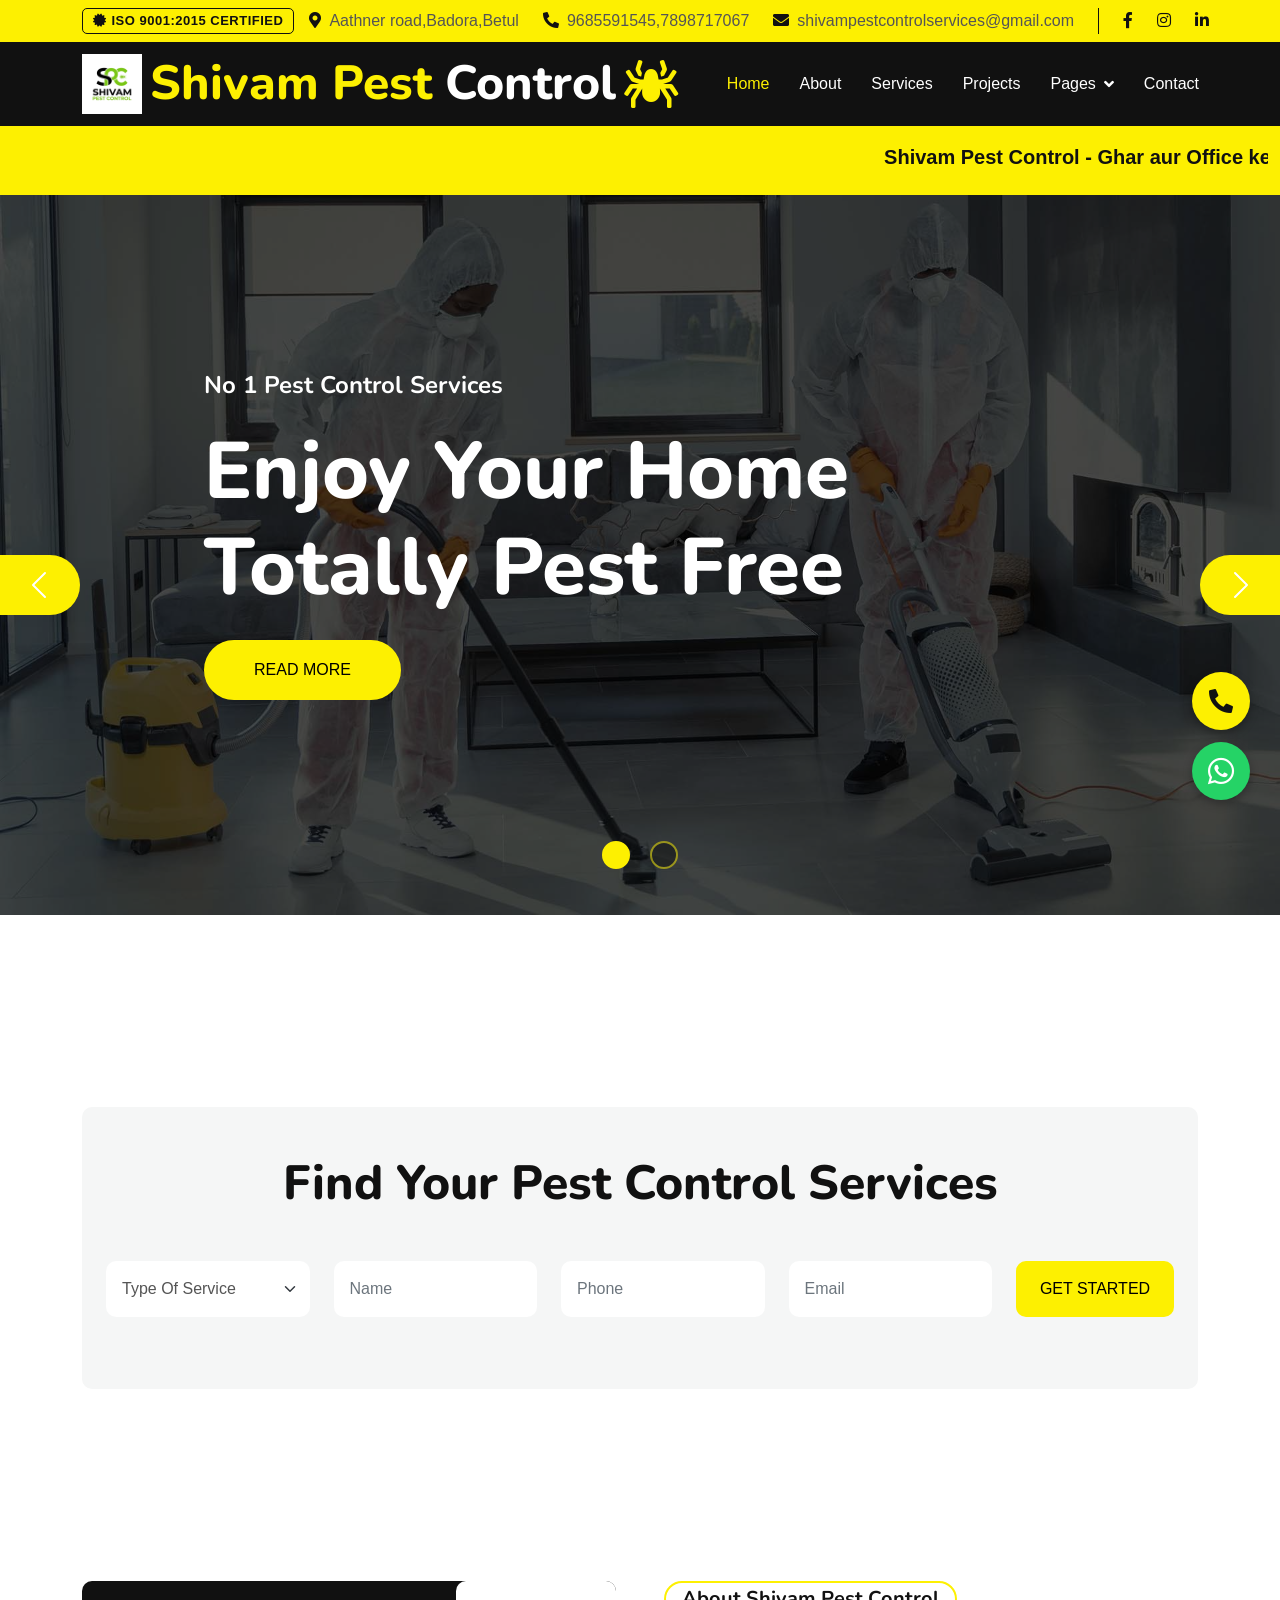
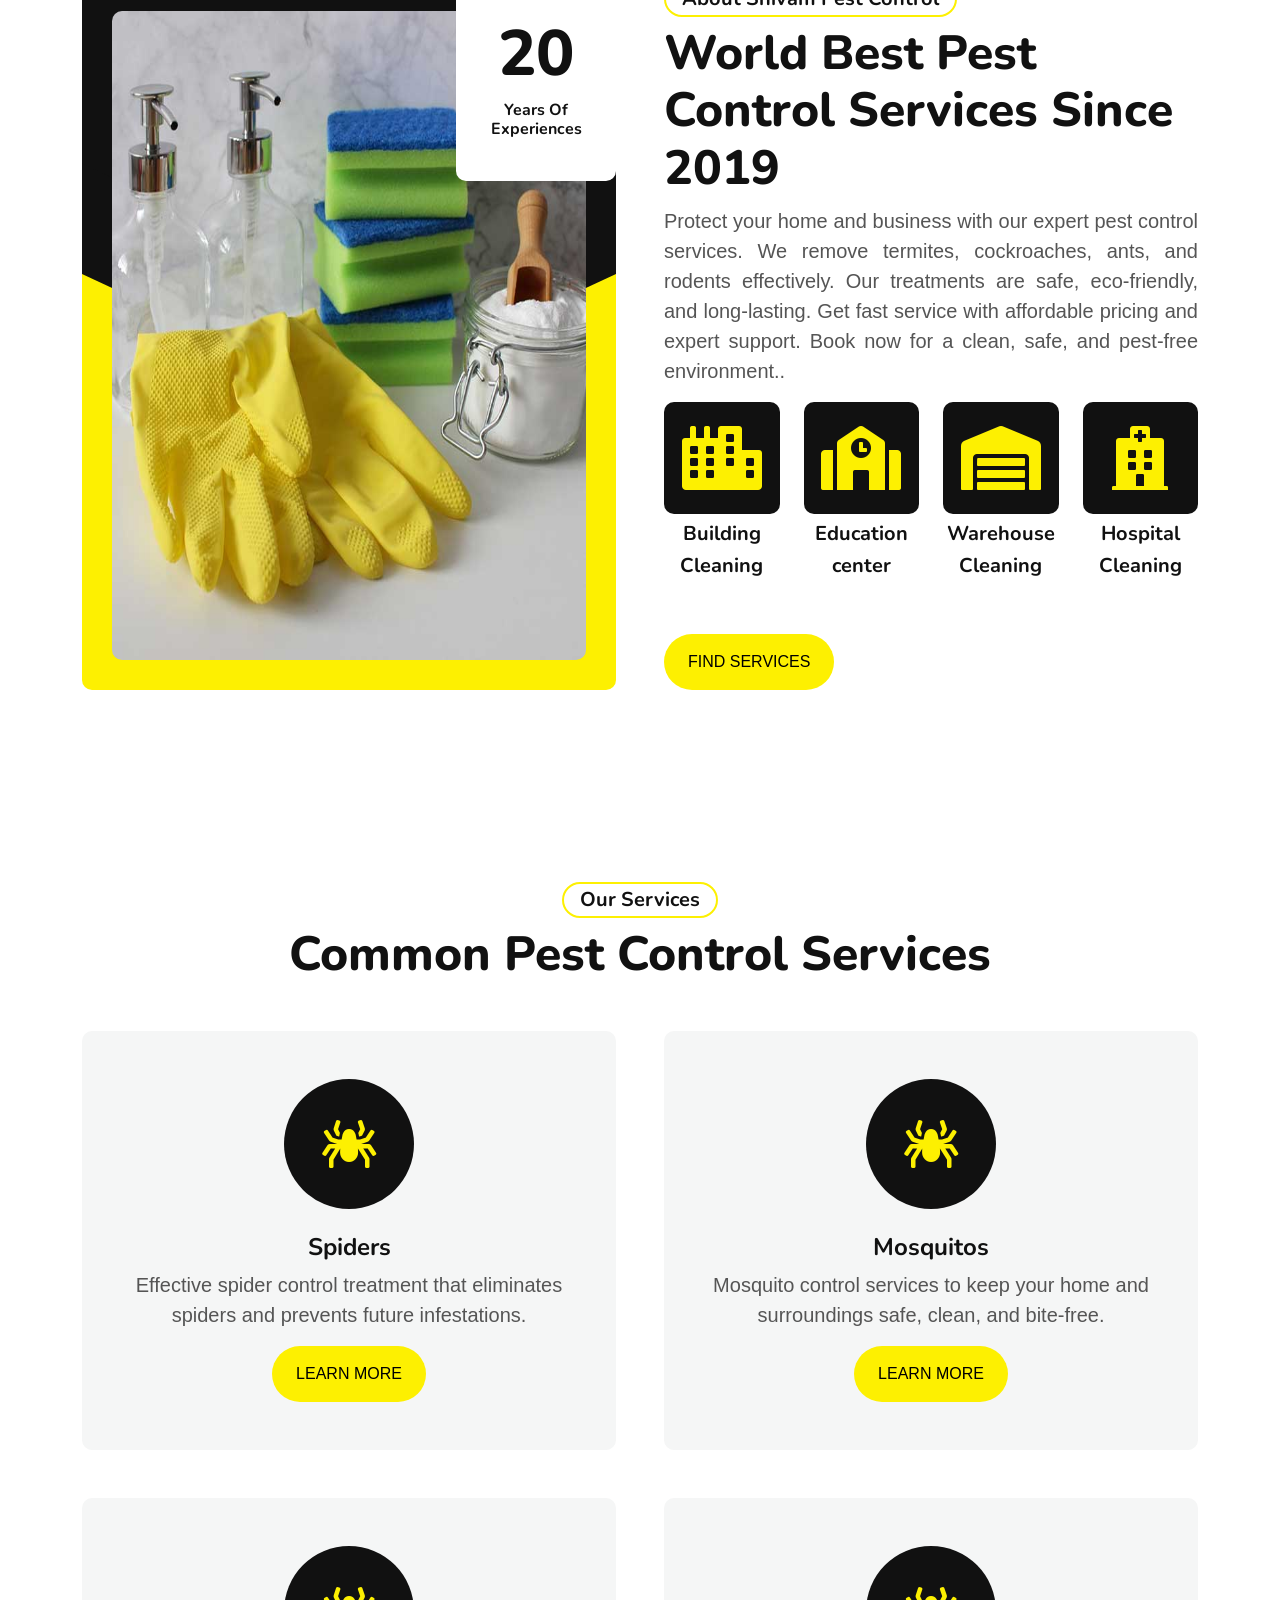
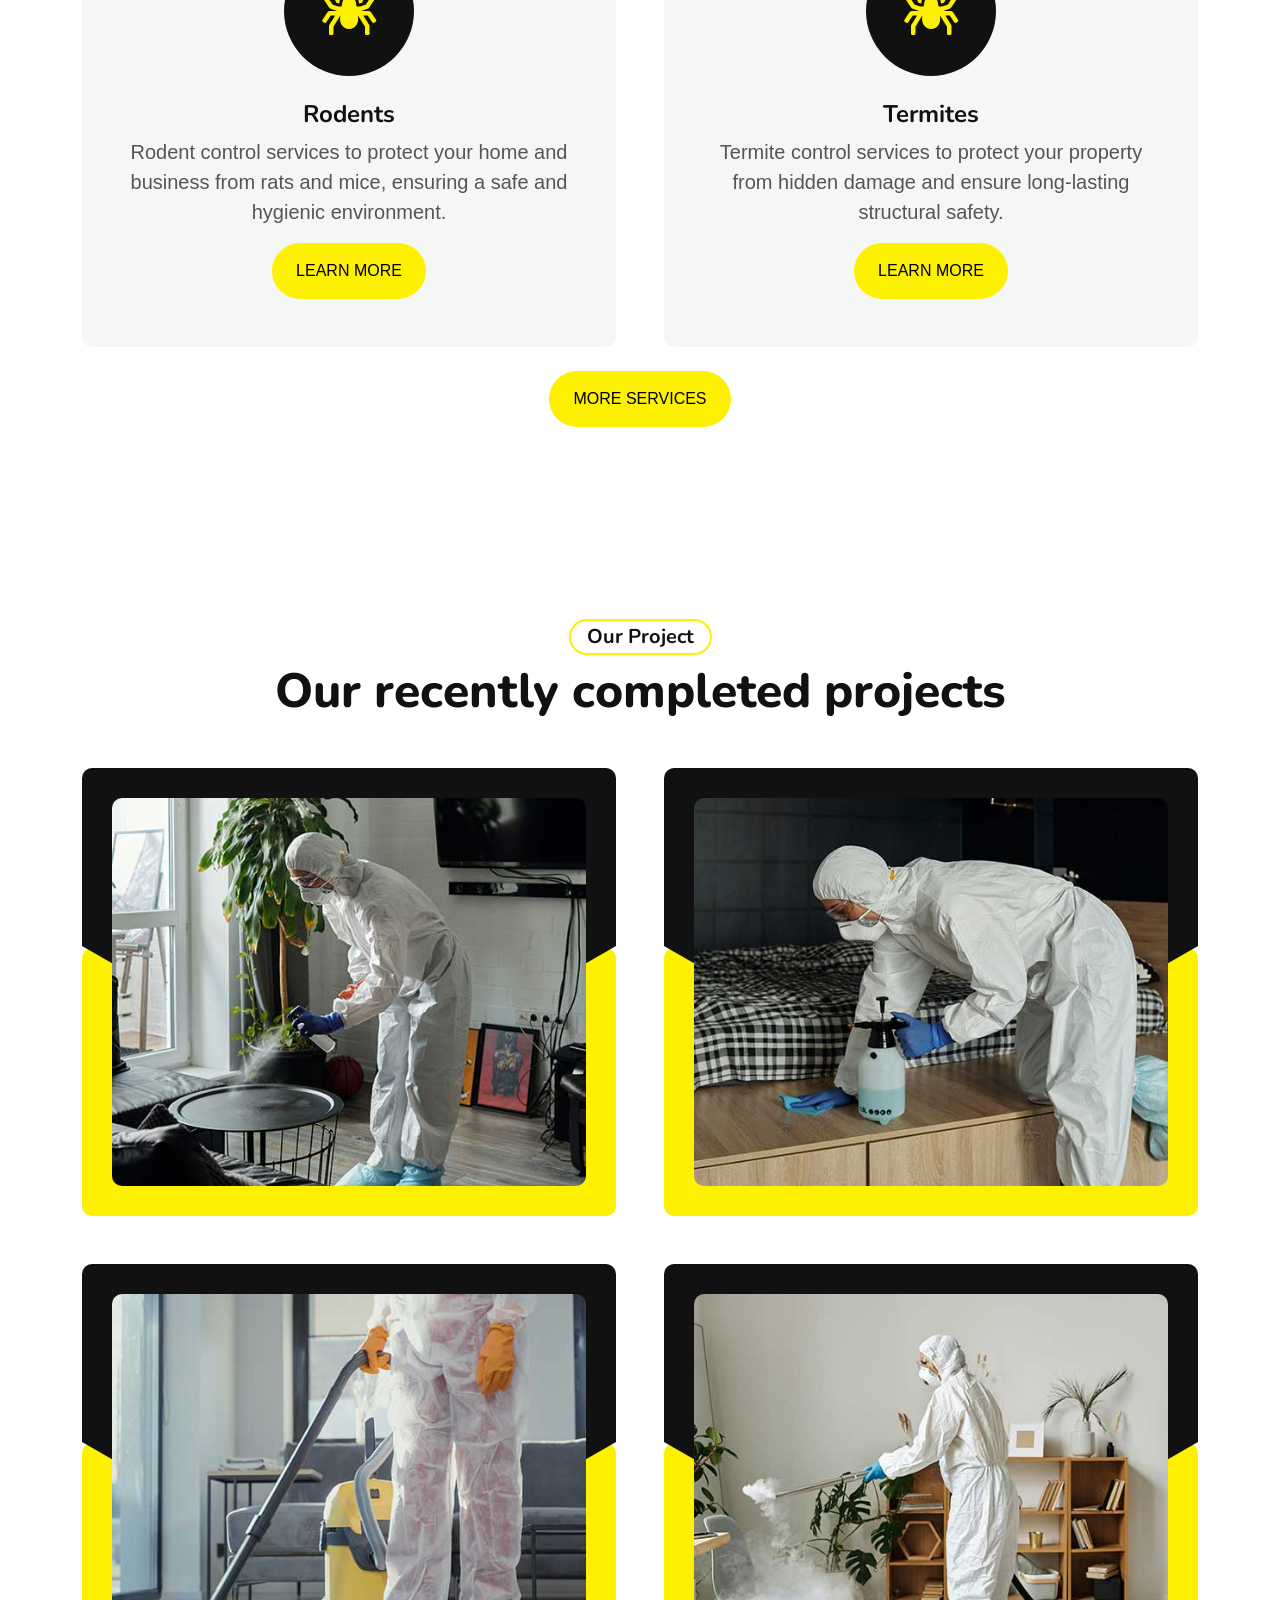
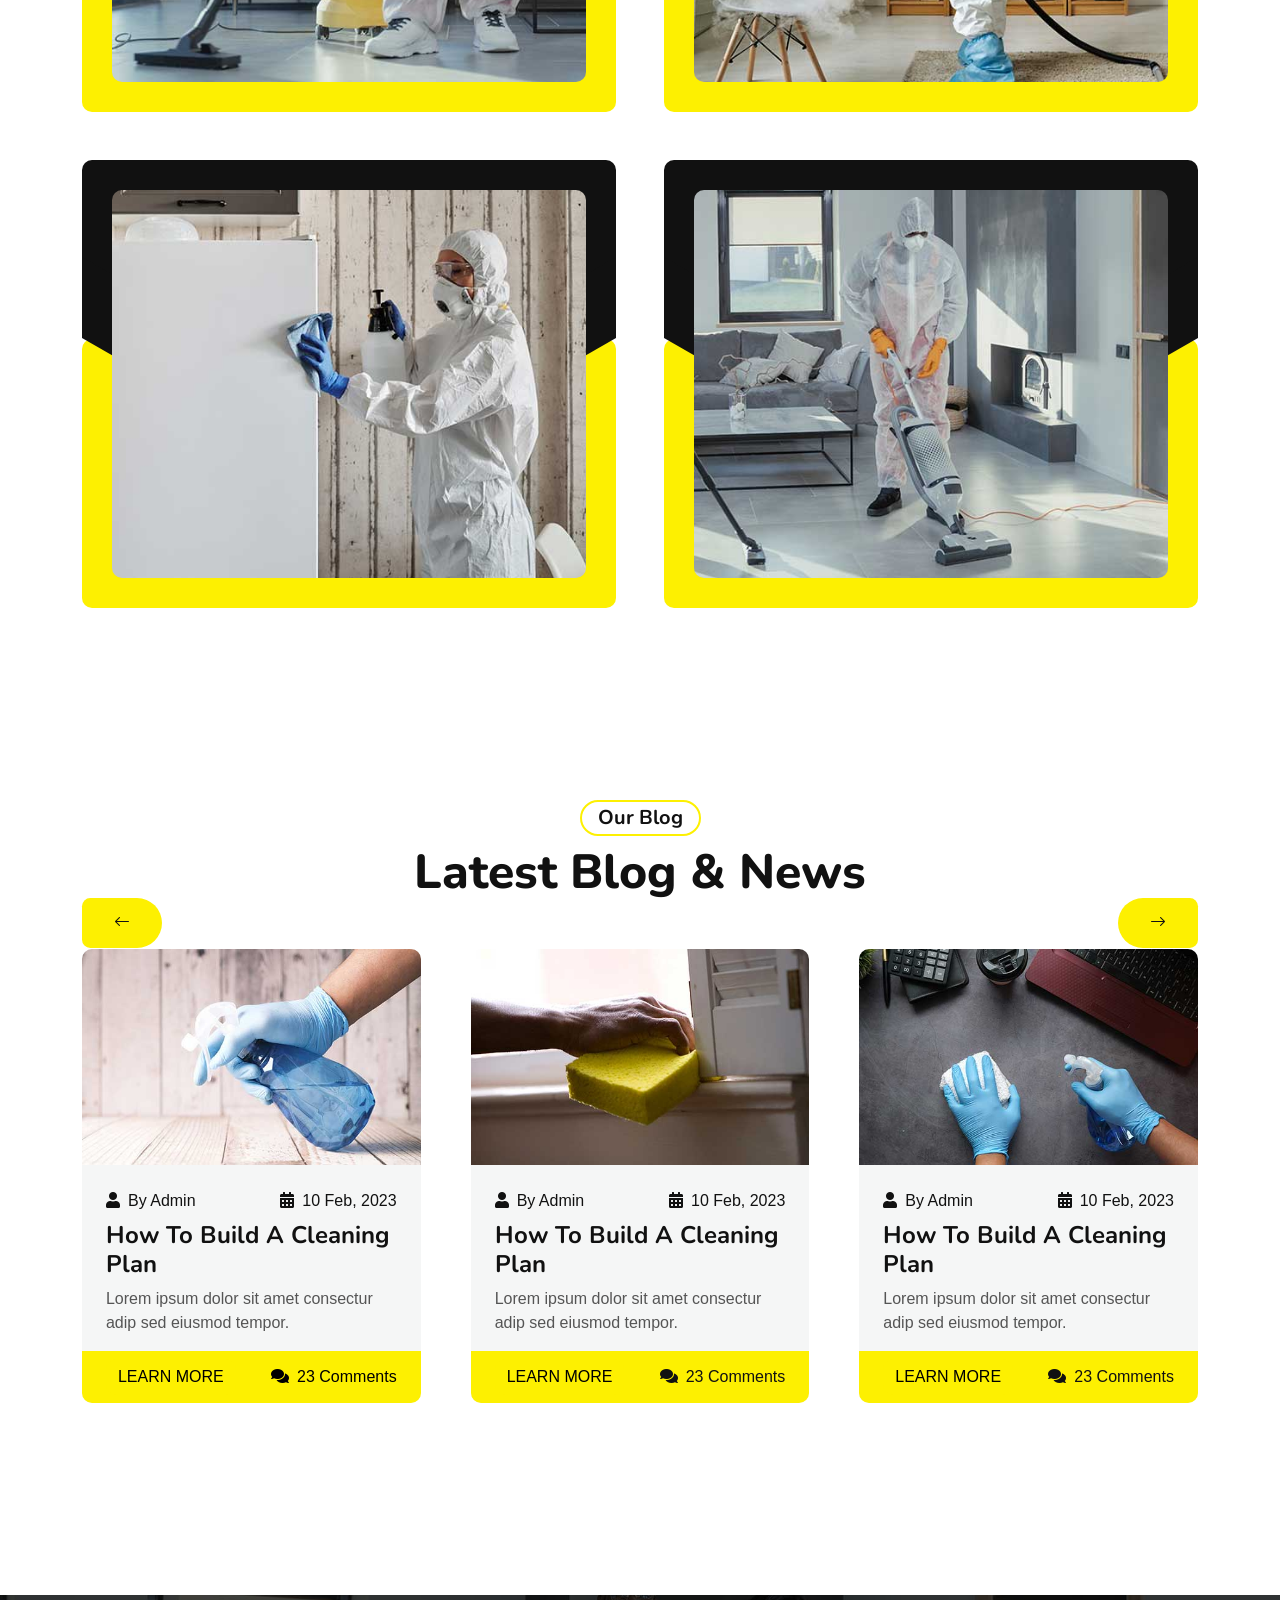
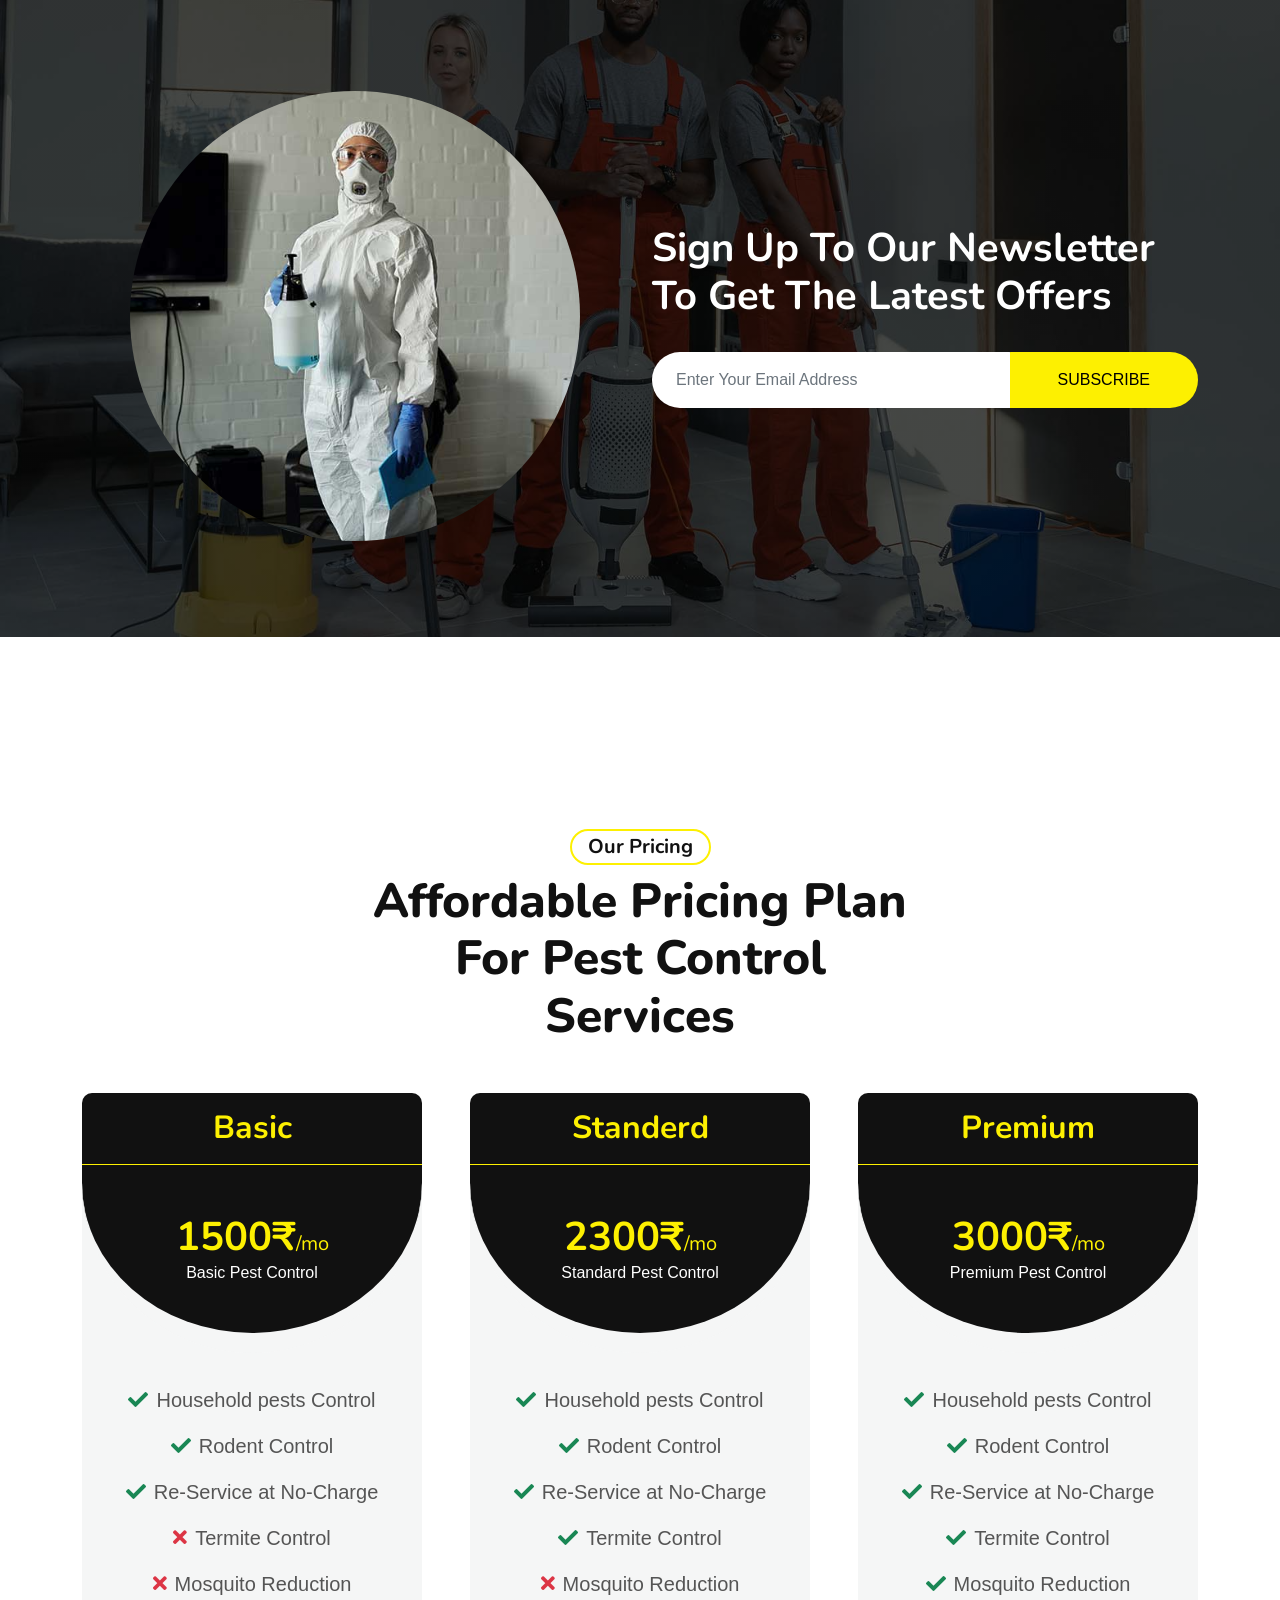
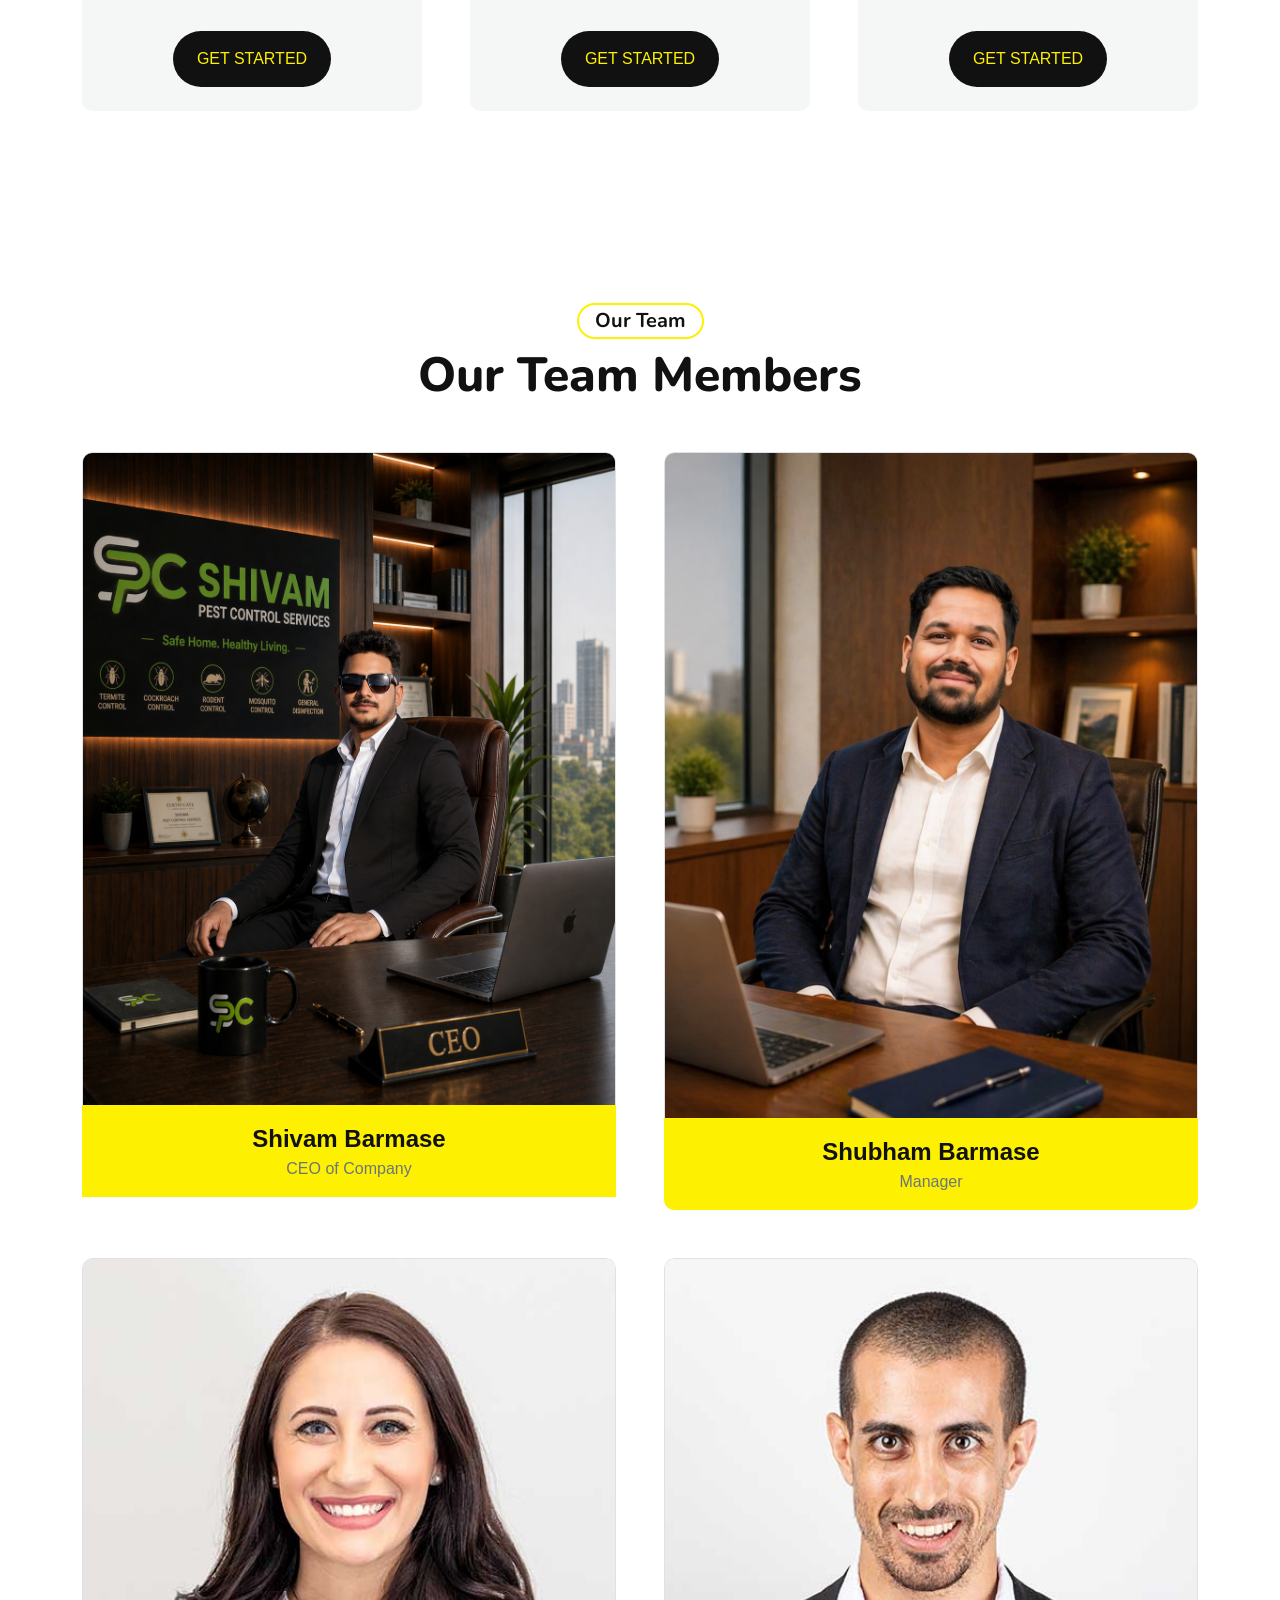
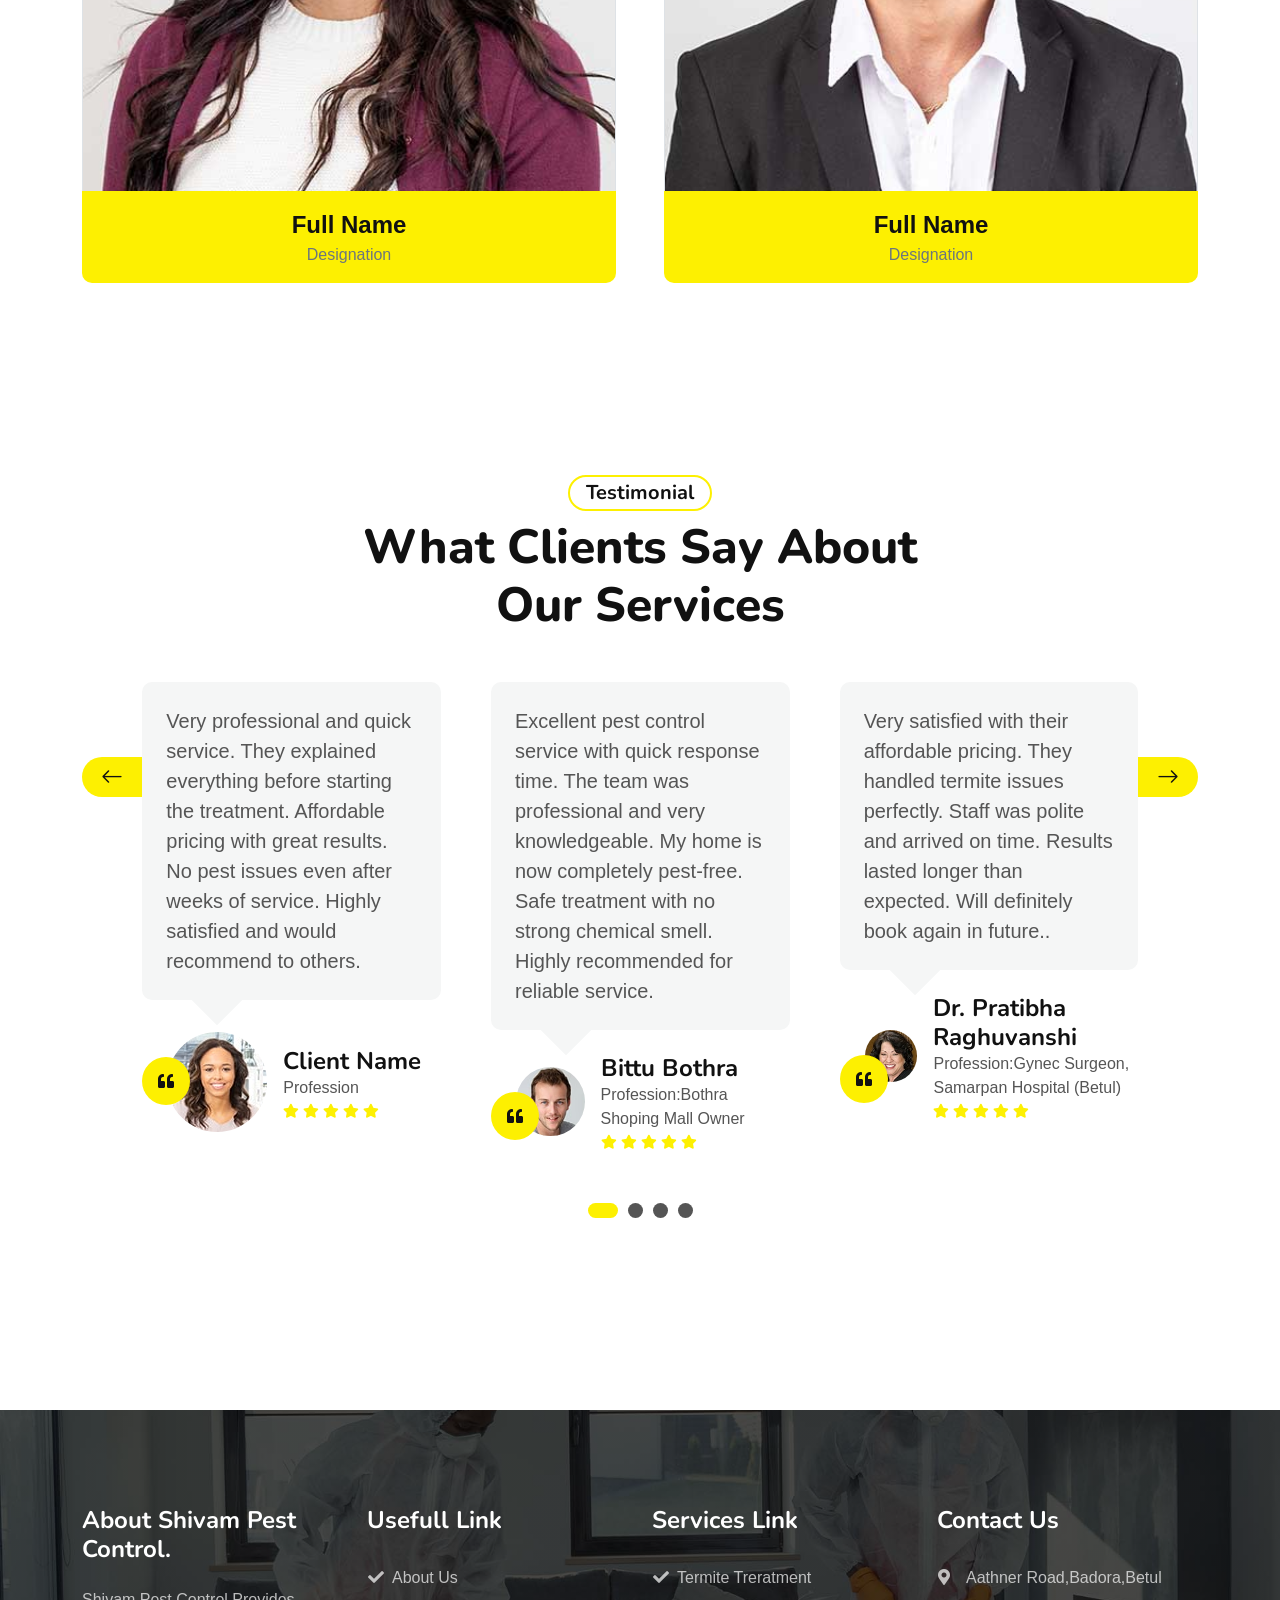
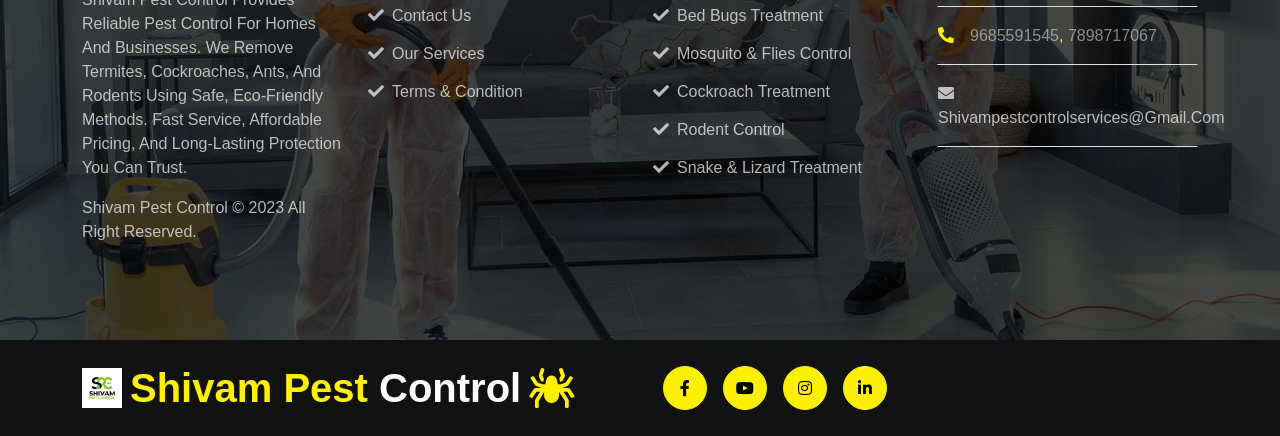
==== index.html @ 80ab212f "chore: remove Twitter icon from topbar across all pages" ====
<!DOCTYPE html>
<html lang="en">


<!-- Mirrored from themewagon.github.io/Shivampestcontrol/index.html by HTTrack Website Copier/3.x [XR&CO'2014], Mon, 03 Nov 2025 14:55:19 GMT -->
<!-- Added by HTTrack -->
<meta http-equiv="content-type" content="text/html;charset=utf-8" /><!-- /Added by HTTrack -->

<head>
    <meta charset="utf-8">
    <title>ShivamPestControl - Pest Control Website Template</title>
    <meta content="width=device-width, initial-scale=1.0" name="viewport">
    <meta content="" name="keywords">
    <meta content="" name="description">

    <!-- Google Web Fonts -->
    <link rel="preconnect" href="https://fonts.googleapis.com/">
    <link rel="preconnect" href="https://fonts.gstatic.com/" crossorigin>
    <link href="https://fonts.googleapis.com/css2?family=Nunito:wght@600;700;800&amp;display=swap" rel="stylesheet">
    <link href="https://fonts.googleapis.com/css2?family=Open+Sans:wght@400;500&amp;display=swap" rel="stylesheet">

    <!-- Icon Font Stylesheet -->
    <!-- <link href="../../cdnjs.cloudflare.com/ajax/libs/font-awesome/5.10.0/css/all.min.css" rel="stylesheet"> -->
    <link href="./lib/font-awesome/5.10.0/css/all.min.css" rel="stylesheet">
    <link href="./lib/npm/bootstrap-icons@1.4.1/font/bootstrap-icons.css" rel="stylesheet">

    <!-- Libraries Stylesheet -->
    <!-- <link href="lib/animate/animate.min.css" rel="stylesheet"> -->
    <link href="./lib/animate/animate.min.css" rel="stylesheet">
    <link href="./lib/owlcarousel/assets/owl.carousel.min.css" rel="stylesheet">

    <!-- Customized Bootstrap Stylesheet -->
    <link href="./css/bootstrap.min.css" rel="stylesheet">

    <!-- Template Stylesheet -->
    <link href="./css/style.css" rel="stylesheet">
</head>

<body>
    <!-- Spinner Start -->
    <div id="spinner"
        class="show w-100 vh-100 bg-white position-fixed translate-middle top-50 start-50 d-flex align-items-center justify-content-center">
        <div class="spinner-grow text-primary" role="status"></div>
    </div>
    <!-- Spinner End -->

    <!-- Topbar Start -->
    <div class="container-fluid topbar-top bg-primary">
        <div class="container">
            <div class="d-flex justify-content-between topbar py-2">
                <span class="iso-badge"><i class="fas fa-certificate"></i> ISO 9001:2015 Certified</span>
                <div class="d-flex align-items-center flex-shrink-0 topbar-info pe-4 me-4 border-end border-dark">
                    <a href="#" class="me-4 text-secondary"><i class="fas fa-map-marker-alt me-2 text-dark"></i>Aathner
                        road,Badora,Betul</a>
                    <a href="tel:9685591545" class="text-secondary"><i
                            class="fas fa-phone-alt me-2 text-dark"></i>9685591545</a>,
                    <a href="tel:7898717067" class="me-4 text-secondary">7898717067</a>
                    <a href="#" class="text-secondary"><i
                            class="fas fa-envelope me-2 text-dark"></i>shivampestcontrolservices@gmail.com</a>
                </div>
                <div class="d-flex align-items-center justify-content-center topbar-icon">
                    <a href="#" class="me-4"><i class="fab fa-facebook-f text-dark"></i></a>

                    <a href="#" class="me-4"><i class="fab fa-instagram text-dark"></i></a>
                    <a href="#" class=""><i class="fab fa-linkedin-in text-dark"></i></a>
                </div>
            </div>
        </div>
    </div>
    <!-- Topbar End -->


    <!-- Navbar Start -->
    <div class="container-fluid bg-dark">
        <div class="container">
            <nav class="navbar navbar-dark navbar-expand-lg py-lg-0">
                <a href="index.html" class="navbar-brand">
                    <h1 class="text-primary mb-0 display-5 d-flex align-items-center text-nowrap">
                        <img src="img/logo.png" alt="Logo" style="height: 60px;" class="me-2">
                        Shivam Pest<span class="text-white">&nbsp;Control</span><i
                            class="fa fa-spider text-primary ms-2"></i>
                    </h1>
                </a>
                <button class="navbar-toggler bg-primary" type="button" data-bs-toggle="collapse"
                    data-bs-target="#navbarCollapse">
                    <span class="fa fa-bars text-dark"></span>
                </button>
                <div class="collapse navbar-collapse me-n3" id="navbarCollapse">
                    <div class="navbar-nav ms-auto">
                        <a href="index.html" class="nav-item nav-link active">Home</a>
                        <a href="about.html" class="nav-item nav-link">About</a>
                        <a href="service.html" class="nav-item nav-link">Services</a>
                        <a href="project.html" class="nav-item nav-link">Projects</a>
                        <div class="nav-item dropdown">
                            <a href="#" class="nav-link dropdown-toggle" data-bs-toggle="dropdown">Pages</a>
                            <div class="dropdown-menu m-0 bg-primary">
                                <a href="price.html" class="dropdown-item">Pricing Plan</a>
                                <a href="blog.html" class="dropdown-item">Blog Post</a>
                                <a href="team.html" class="dropdown-item">Team Members</a>
                                <a href="testimonial.html" class="dropdown-item">Testimonial</a>
                                <a href="404.html" class="dropdown-item">404 Page</a>
                            </div>
                        </div>
                        <a href="contact.html" class="nav-item nav-link">Contact</a>
                    </div>
                </div>
            </nav>
        </div>
    </div>
    <!-- Navbar End -->

    <!-- Marquee Start -->
    <div class="container-fluid topbar-top bg-primary">
        <marquee behavior="scroll" direction="left" class="fw-bold fs-5 text-dark mb-0 p-3">
            Shivam Pest Control - Ghar aur Office ke liye Surakshit aur Vishwasniya Pest Control Services.
        </marquee>
    </div>
    <!-- Marquee End -->


    <!-- Carousel Start -->
    <div class="container-fluid carousel px-0 mb-5 pb-5">
        <div id="carouselId" class="carousel slide" data-bs-ride="carousel">
            <ol class="carousel-indicators">
                <li data-bs-target="#carouselId" data-bs-slide-to="0" class="active" aria-current="true"
                    aria-label="First slide"></li>
                <li data-bs-target="#carouselId" data-bs-slide-to="1" aria-label="Second slide"></li>
            </ol>
            <div class="carousel-inner" role="listbox">
                <div class="carousel-item active">
                    <img src="img/carousel-2.jpg" class="img-fluid w-100" alt="First slide">
                    <div class="carousel-caption">
                        <div class="container carousel-content">
                            <h4 class="text-white mb-4 animated slideInDown">No 1 Pest Control Services</h4>
                            <h1 class="text-white display-1 mb-4 animated slideInDown">Enjoy Your Home Totally Pest Free
                            </h1>
                            <a href="#" class="me-2"><button type="button"
                                    class="px-5 py-3 btn btn-primary border-2 rounded-pill animated slideInDown">Read
                                    More</button></a>
                        </div>
                    </div>
                </div>
                <div class="carousel-item">
                    <img src="img/carousel-1.jpg" class="img-fluid w-100" alt="Second slide">
                    <div class="carousel-caption">
                        <div class="container carousel-content">
                            <h4 class="text-white mb-4 animated slideInDown">No 1 Pest Control Services</h4>
                            <h1 class="text-white display-1 mb-4 animated slideInDown">Enjoy Your Home Totally Pest Free
                            </h1>
                            <a href="#" class="me-2"><button type="button"
                                    class="px-5 py-3 btn btn-primary border-2 rounded-pill animated slideInDown">Read
                                    More</button></a>
                        </div>
                    </div>
                </div>
            </div>
            <button class="carousel-control-prev btn btn-primary border border-2 border-start-0 border-primary"
                type="button" data-bs-target="#carouselId" data-bs-slide="prev">
                <span class="carousel-control-prev-icon" aria-hidden="true"></span>
                <span class="visually-hidden">Previous</span>
            </button>
            <button class="carousel-control-next btn btn-primary border border-2 border-end-0 border-primary"
                type="button" data-bs-target="#carouselId" data-bs-slide="next">
                <span class="carousel-control-next-icon" aria-hidden="true"></span>
                <span class="visually-hidden">Next</span>
            </button>
        </div>
    </div>
    <!-- Carousel End -->


    <!-- Get In Touch Start -->
    <div class="container-fluid py-5 wow fadeInUp" data-wow-delay=".3s">
        <div class="container py-5">
            <div class="bg-light px-4 py-5 rounded">
                <div class="text-center">
                    <h1 class="display-5 mb-5">Find Your Pest Control Services</h1>
                </div>
                <form class="text-center mb-4" action="#">
                    <div class="row g-4">
                        <div class="col-xl-10 col-lg-12">
                            <div class="row g-4">
                                <div class="col-md-6 col-xl-3">
                                    <select class="form-select p-3 border-0">
                                        <option value="Type Of Service" class="">Type Of Service</option>
                                        <option value="Pest Control-2">General Pest Control</option>
                                        <option value="Pest Control-3">Mosquito Control</option>
                                        <option value="Pest Control-3">Termite Control</option>
                                        <option value="Pest Control-4">Pre-Construction Anti Termite Treatment</option>
                                        <option value="Pest Control-5">Cockroach Control</option>
                                        <option value="Pest Control-5">Bed Bug Treatment</option>
                                        <option value="Pest Control-5">Rodent Control</option>
                                        <option value="Pest Control-5">Ant Control</option>
                                        <option value="Pest Control-5">Bed Bugs Management</option>
                                        <option value="Pest Control-5">Spider Control</option>
                                        <option value="Pest Control-5">Lizard Control</option>
                                        <option value="Pest Control-5">Fly Control</option>
                                        <option value="Pest Control-5">Office & Commercial Pest Control</option>
                                        <option value="Pest Control-5">Residential Pest Control</option>






                                    </select>
                                </div>
                                <div class="col-md-6 col-xl-3">
                                    <input type="text" class="form-control p-3 border-0" placeholder="Name">
                                </div>
                                <div class="col-md-6 col-xl-3">
                                    <input type="text" class="form-control p-3 border-0" placeholder="Phone">
                                </div>
                                <div class="col-md-6 col-xl-3">
                                    <input type="email" class="form-control p-3 border-0" placeholder="Email">
                                </div>
                            </div>
                        </div>
                        <div class="col-xl-2 col-lg-12">
                            <input type="button" class="btn btn-primary w-100 p-3 border-0" value="GET STARTED">
                        </div>
                    </div>
                </form>
            </div>
        </div>
    </div>
    <!-- Get In Touch End -->


    <!-- About Start -->
    <div class="container-fluid py-5">
        <div class="container py-5">
            <div class="row g-5">
                <div class="col-lg-6 col-md-12 wow fadeInUp" data-wow-delay=".3s">
                    <div class="about-img">
                        <div class="rotate-left bg-dark"></div>
                        <div class="rotate-right bg-dark"></div>
                        <img src="img/about-img.jpg" class="img-fluid h-100" alt="img">
                        <div class="bg-white experiences">
                            <h1 class="display-3">20</h1>
                            <h6 class="fw-bold">Years Of Experiences</h6>
                        </div>
                    </div>
                </div>
                <div class="col-lg-6 col-md-12 wow fadeInUp" data-wow-delay=".6s">
                    <div class="about-item overflow-hidden">
                        <h5 class="mb-2 px-3 py-1 text-dark rounded-pill d-inline-block border border-2 border-primary">
                            About Shivam Pest Control</h5>
                        <h1 class="display-5 mb-2">World Best Pest Control Services Since 2019</h1>
                        <p class="fs-5" style="text-align: justify;">Protect your home and business with our expert pest
                            control services.
                            We remove termites, cockroaches, ants, and rodents effectively.
                            Our treatments are safe, eco-friendly, and long-lasting.
                            Get fast service with affordable pricing and expert support.
                            Book now for a clean, safe, and pest-free environment..</p>
                        <div class="row">
                            <div class="col-6 col-md-3">
                                <div class="text-center">
                                    <div class="p-4 bg-dark rounded d-flex"
                                        style="align-items: center; justify-content: center;">
                                        <i class="fas fa-city fa-4x text-primary"></i>
                                    </div>
                                    <div class="my-2">
                                        <h5>Building</h5>
                                        <h5>Cleaning</h5>
                                    </div>
                                </div>
                            </div>
                            <div class="col-6 col-md-3">
                                <div class="text-center">
                                    <div class="p-4 bg-dark rounded d-flex"
                                        style="align-items: center; justify-content: center;">
                                        <i class="fas fa-school fa-4x text-primary"></i>
                                    </div>
                                    <div class="my-2">
                                        <h5>Education</h5>
                                        <h5>center</h5>
                                    </div>
                                </div>
                            </div>
                            <div class="col-6 col-md-3">
                                <div class="text-center">
                                    <div class="p-4 bg-dark rounded d-flex"
                                        style="align-items: center; justify-content: center;">
                                        <i class="fas fa-warehouse fa-4x text-primary"></i>
                                    </div>
                                    <div class="my-2">
                                        <h5>Warehouse</h5>
                                        <h5>Cleaning</h5>
                                    </div>
                                </div>
                            </div>
                            <div class="col-6 col-md-3">
                                <div class="text-center">
                                    <div class="p-4 bg-dark rounded d-flex"
                                        style="align-items: center; justify-content: center;">
                                        <i class="fas fa-hospital fa-4x text-primary"></i>
                                    </div>
                                    <div class="my-2">
                                        <h5>Hospital</h5>
                                        <h5>Cleaning</h5>
                                    </div>
                                </div>
                            </div>
                        </div>
                        <button type="button" class="btn btn-primary border-0 rounded-pill px-4 py-3 mt-5">Find
                            Services</button>
                    </div>
                </div>
            </div>
        </div>
    </div>
    <!-- About End -->


    <!-- Services Start -->
    <div class="container-fluid services py-5">
        <div class="container text-center py-5">
            <div class="text-center mb-5 wow fadeInUp" data-wow-delay=".3s">
                <h5 class="mb-2 px-3 py-1 text-dark rounded-pill d-inline-block border border-2 border-primary">Our
                    Services</h5>
                <h1 class="display-5">Common Pest Control Services</h1>
            </div>
            <div class="row g-5">
                <div class="col-xxl-3 col-lg-6 col-md-6 col-sm-12 wow fadeInUp" data-wow-delay=".3s">
                    <div class="bg-light rounded p-5 services-item">
                        <div class="d-flex" style="align-items: center; justify-content: center;">
                            <div class="mb-4 rounded-circle services-inner-icon">
                                <i class="fa fa-spider fa-3x text-primary"></i>
                            </div>
                        </div>
                        <h4>Spiders</h4>
                        <p class="fs-5">Effective spider control treatment that eliminates spiders and prevents future
                            infestations.</p>
                        <button type="button" class="btn btn-primary border-0 rounded-pill px-4 py-3">Learn
                            More</button>
                    </div>
                </div>
                <div class="col-xxl-3 col-lg-6 col-md-6 col-sm-12 wow fadeInUp" data-wow-delay=".5s">
                    <div class="bg-light rounded p-5 services-item">
                        <div class="d-flex" style="align-items: center; justify-content: center;">
                            <div class="mb-4 rounded-circle services-inner-icon">
                                <i class="fa fa-spider fa-3x text-primary"></i>
                            </div>
                        </div>
                        <h4 class="text-center">Mosquitos</h4>
                        <p class="text-center fs-5">Mosquito control services to keep your home and surroundings safe,
                            clean, and bite-free.</p>
                        <button type="button" class="btn btn-primary border-0 rounded-pill px-4 py-3">Learn
                            More</button>
                    </div>
                </div>
                <div class="col-xxl-3 col-lg-6 col-md-6 col-sm-12 wow fadeInUp" data-wow-delay=".7s">
                    <div class="bg-light rounded p-5 services-item">
                        <div class="d-flex" style="align-items: center; justify-content: center;">
                            <div class="mb-4 rounded-circle services-inner-icon">
                                <i class="fa fa-spider fa-3x text-primary"></i>
                            </div>
                        </div>
                        <h4 class="text-center">Rodents</h4>
                        <p class="text-center fs-5">Rodent control services to protect your home and business from rats
                            and mice, ensuring a safe and hygienic environment.
                        </p>
                        <button type="button" class="btn btn-primary border-0 rounded-pill px-4 py-3">Learn
                            More</button>
                    </div>
                </div>
                <div class="col-xxl-3 col-lg-6 col-md-6 col-sm-12 wow fadeInUp" data-wow-delay=".9s">
                    <div class="bg-light rounded p-5 services-item">
                        <div class="d-flex" style="align-items: center; justify-content: center;">
                            <div class="mb-4 rounded-circle services-inner-icon">
                                <i class="fa fa-spider fa-3x text-primary"></i>
                            </div>
                        </div>
                        <h4 class="text-center">Termites</h4>
                        <p class="text-center fs-5">Termite control services to protect your property from hidden damage
                            and ensure long-lasting structural safety.
                        </p>
                        <button type="button" class="btn btn-primary border-0 rounded-pill px-4 py-3">Learn
                            More</button>
                    </div>
                </div>
            </div>
            <button type="button" class="btn btn-primary border-0 rounded-pill px-4 py-3 mt-4 wow fadeInUp"
                data-wow-delay=".3s">More Services</button>
        </div>
    </div>
    <!-- Services End -->


    <!-- Project Start -->
    <div class="container-fluid py-5">
        <div class="container py-5">
            <div class="text-center mb-5 wow fadeInUp" data-wow-delay=".3s">
                <h5 class="mb-2 px-3 py-1 text-dark rounded-pill d-inline-block border border-2 border-primary">Our
                    Project</h5>
                <h1 class="display-5">Our recently completed projects</h1>
            </div>
            <div class="row g-5">
                <div class="col-xxl-4 col-lg-6 col-md-6 col-sm-12 wow fadeInUp" data-wow-delay=".3s">
                    <div class="project-item">
                        <div class="project-left bg-dark"></div>
                        <div class="project-right bg-dark"></div>
                        <img src="img/project-1.jpg" class="img-fluid h-100" alt="img">
                        <a href="#" class="fs-4 fw-bold text-center">General Pest Control</a>
                    </div>
                </div>
                <div class="col-xxl-4 col-lg-6 col-md-6 col-sm-12 wow fadeInUp" data-wow-delay=".5s">
                    <div class="project-item">
                        <div class="project-left bg-dark"></div>
                        <div class="project-right bg-dark"></div>
                        <img src="img/project-2.jpg" class="img-fluid h-100" alt="img">
                        <a href="#" class="fs-4 fw-bold text-center">Bedbugs Control</a>
                    </div>
                </div>
                <div class="col-xxl-4 col-lg-6 col-md-6 col-sm-12 wow fadeInUp" data-wow-delay=".7s">
                    <div class="project-item">
                        <div class="project-left bg-dark"></div>
                        <div class="project-right bg-dark"></div>
                        <img src="img/project-3.jpg" class="img-fluid h-100" alt="img">
                        <a href="#" class="fs-4 fw-bold text-center">Cockroach Control</a>
                    </div>
                </div>
                <div class="col-xxl-4 col-lg-6 col-md-6 col-sm-12 wow fadeInUp" data-wow-delay=".3s">
                    <div class="project-item">
                        <div class="project-left bg-dark"></div>
                        <div class="project-right bg-dark"></div>
                        <img src="img/project-4.jpg" class="img-fluid h-100" alt="img">
                        <a href="#" class="fs-4 fw-bold text-center">Termite Control</a>
                    </div>
                </div>
                <div class="col-xxl-4 col-lg-6 col-md-6 col-sm-12 wow fadeInUp" data-wow-delay=".5s">
                    <div class="project-item">
                        <div class="project-left bg-dark"></div>
                        <div class="project-right bg-dark"></div>
                        <img src="img/project-5.jpg" class="img-fluid h-100" alt="img">
                        <a href="#" class="fs-4 fw-bold text-center">Mosquito Control</a>
                    </div>
                </div>
                <div class="col-xxl-4 col-lg-6 col-md-6 col-sm-12 wow fadeInUp" data-wow-delay=".7s">
                    <div class="project-item">
                        <div class="project-left bg-dark"></div>
                        <div class="project-right bg-dark"></div>
                        <img src="img/project-6.jpg" class="img-fluid h-100" alt="img">
                        <a href="#" class="fs-4 fw-bold text-center">Rodent Control</a>
                    </div>
                </div>
            </div>
        </div>
    </div>
    <!-- Project End -->


    <!-- Blog Start -->
    <div class="container-fluid py-5">
        <div class="container py-5">
            <div class="text-center mb-5 wow fadeInUp" data-wow-delay=".3s">
                <h5 class="mb-2 px-3 py-1 text-dark rounded-pill d-inline-block border border-2 border-primary">Our Blog
                </h5>
                <h1 class="display-5">Latest Blog & News</h1>
            </div>
            <div class="owl-carousel blog-carousel wow fadeInUp" data-wow-delay=".5s">
                <div class="blog-item">
                    <img src="img/blog-1.jpg" class="img-fluid w-100 rounded-top" alt="">
                    <div class="rounded-bottom bg-light">
                        <div class="d-flex justify-content-between p-4 pb-2">
                            <span class="pe-2 text-dark"><i class="fa fa-user me-2"></i>By Admin</span>
                            <span class="text-dark"><i class="fas fa-calendar-alt me-2"></i>10 Feb, 2023</span>
                        </div>
                        <div class="px-4 pb-0">
                            <h4>How To Build A Cleaning Plan</h4>
                            <p>Lorem ipsum dolor sit amet consectur adip sed eiusmod tempor.</p>
                        </div>
                        <div class="p-4 py-2 d-flex justify-content-between bg-primary rounded-bottom blog-btn">
                            <a href="#" type="button" class="btn btn-primary border-0">Learn More</a>
                            <a href="#" class="my-auto btn-primary border-0"><i class="fa fa-comments me-2"></i>23
                                Comments</a>
                        </div>
                    </div>
                </div>
                <div class="blog-item">
                    <img src="img/blog-3.jpg" class="img-fluid w-100 rounded-top" alt="">
                    <div class="rounded-bottom bg-light">
                        <div class="d-flex justify-content-between p-4 pb-2">
                            <span class="pe-2 text-dark"><i class="fa fa-user me-2"></i>By Admin</span>
                            <span class="text-dark"><i class="fas fa-calendar-alt me-2"></i>10 Feb, 2023</span>
                        </div>
                        <div class="px-4 pb-0">
                            <h4>How To Build A Cleaning Plan</h4>
                            <p>Lorem ipsum dolor sit amet consectur adip sed eiusmod tempor.</p>
                        </div>
                        <div class="p-4 py-2 d-flex justify-content-between bg-primary rounded-bottom blog-btn">
                            <a href="#" type="button" class="btn btn-primary border-0">Learn More</a>
                            <a href="#" class="my-auto text-dark"><i class="fa fa-comments me-2"></i>23 Comments</a>
                        </div>
                    </div>
                </div>
                <div class="blog-item">
                    <img src="img/blog-2.jpg" class="img-fluid w-100 rounded-top" alt="">
                    <div class="rounded-bottom bg-light">
                        <div class="d-flex justify-content-between p-4 pb-2">
                            <span class="pe-2 text-dark"><i class="fa fa-user me-2"></i>By Admin</span>
                            <span class="text-dark"><i class="fas fa-calendar-alt me-2"></i>10 Feb, 2023</span>
                        </div>
                        <div class="px-4 pb-0">
                            <h4>How To Build A Cleaning Plan</h4>
                            <p>Lorem ipsum dolor sit amet consectur adip sed eiusmod tempor.</p>
                        </div>
                        <div class="p-4 py-2 d-flex justify-content-between bg-primary rounded-bottom blog-btn">
                            <a href="#" type="button" class="btn btn-primary border-0">Learn More</a>
                            <a href="#" class="my-auto text-dark"><i class="fa fa-comments me-2"></i>23 Comments</a>
                        </div>
                    </div>
                </div>
                <div class="blog-item">
                    <img src="img/blog-1.jpg" class="img-fluid w-100 rounded-top" alt="">
                    <div class="rounded-bottom bg-light">
                        <div class="d-flex justify-content-between p-4 pb-2">
                            <span class="pe-2 text-dark"><i class="fa fa-user me-2"></i>By Admin</span>
                            <span class="text-dark"><i class="fas fa-calendar-alt me-2"></i>10 Feb, 2023</span>
                        </div>
                        <div class="px-4 pb-0">
                            <h4>How To Build A Cleaning Plan</h4>
                            <p>Lorem ipsum dolor sit amet consectur adip sed eiusmod tempor.</p>
                        </div>
                        <div class="p-4 py-2 d-flex justify-content-between bg-primary rounded-bottom blog-btn">
                            <a href="#" type="button" class="btn btn-primary border-0">Learn More</a>
                            <a href="#" class="my-auto text-dark"><i class="fa fa-comments me-2"></i>23 Comments</a>
                        </div>
                    </div>
                </div>
            </div>
        </div>
    </div>
    <!-- Blog End -->


    <!-- Call To Action Start -->
    <div class="container-fluid py-5 call-to-action wow fadeInUp" data-wow-delay=".3s" style="margin: 6rem 0;">
        <div class="container">
            <div class="row g-4">
                <div class="col-lg-6">
                    <img src="img/action.jpg" class="img-fluid w-100 rounded-circle p-5" alt="">
                </div>
                <div class="col-lg-6 my-auto">
                    <div class="text-start mt-4">
                        <h1 class="pb-4 text-white">Sign Up To Our Newsletter To Get The Latest Offers</h1>
                    </div>
                    <form method="post" action="https://themewagon.github.io/shivampestcontrol/index.html">
                        <div class="form-group">
                            <div class="d-flex call-btn">
                                <input type="search"
                                    class="form-control py-3 px-4 w-100 border-0 rounded-0 rounded-end rounded-pill"
                                    name="search-input" value="" placeholder="Enter Your Email Address"
                                    required="Please enter a valid email" />
                                <button type="email" value="Search Now!"
                                    class="btn btn-primary border-0 rounded-pill rounded rounded-start px-5">Subscribe</button>
                            </div>
                        </div>
                    </form>
                </div>
            </div>
        </div>
    </div>
    <!-- Call To Action End -->


    <!-- pricing Start -->
    <div class="container-fluid py-5">
        <div class="container py-5">
            <div class="text-center mb-5 wow fadeInUp" data-wow-delay=".3s">
                <h5 class="mb-2 px-3 py-1 text-dark rounded-pill d-inline-block border border-2 border-primary">Our
                    Pricing</h5>
                <h1 class="display-5 w-50 mx-auto">Affordable Pricing Plan For Pest Control Services</h1>
            </div>
            <div class="row g-5">
                <div class="col-lg-4 col-md-6 col-sm-12 wow fadeInUp" data-wow-delay=".3s">
                    <div class="rounded bg-light pricing-item">
                        <div class="bg-dark py-3 px-5 text-center rounded-top border-bottom border-primary">
                            <h2 class="m-0 text-primary">Basic</h2>
                        </div>
                        <div class="px-4 py-5 text-center bg-dark pricing-label pricing-featured mb-2">
                            <h1 class="mb-0 text-primary">1500₹<span class="fs-5 fw-normal">/mo</span></h1>
                            <p class="mb-0 text-white">Basic Pest Control</p>
                        </div>
                        <div class="p-4 text-center fs-5">
                            <p><i class="fa fa-check text-success me-2"></i>Household pests Control</p>
                            <p><i class="fa fa-check text-success me-2"></i>Rodent Control</p>
                            <p><i class="fa fa-check text-success me-2"></i>Re-Service at No-Charge</p>
                            <p><i class="fa fa-times text-danger me-2"></i>Termite Control</p>
                            <p><i class="fa fa-times text-danger me-2"></i>Mosquito Reduction</p>
                            <button type="button" class="btn btn-dark border-0 text-primary rounded-pill px-4 py-3 mt-3">Get
                                Started</button>
                        </div>
                    </div>
                </div>
                <div class="col-lg-4 col-md-6 col-sm-12 wow fadeInUp" data-wow-delay=".5s">
                    <div class="rounded bg-light pricing-item">
                        <div class="bg-dark py-3 px-5 text-center rounded-top border-bottom border-primary">
                            <h2 class="m-0 text-primary">Standerd</h2>
                        </div>
                        <div class="px-4 py-5 text-center bg-dark pricing-label pricing-featured mb-2">
                            <h1 class="mb-0 text-primary">2300₹<span class="fs-5 fw-normal">/mo</span></h1>
                            <p class="mb-0 text-white">Standard Pest Control</p>
                        </div>
                        <div class="p-4 text-center fs-5">
                            <p><i class="fa fa-check text-success me-2"></i>Household pests Control</p>
                            <p><i class="fa fa-check text-success me-2"></i>Rodent Control</p>
                            <p><i class="fa fa-check text-success me-2"></i>Re-Service at No-Charge</p>
                            <p><i class="fa fa-check text-success me-2"></i>Termite Control</p>
                            <p><i class="fa fa-times text-danger me-2"></i>Mosquito Reduction</p>
                            <button type="button"
                                class="btn btn-dark border-0 text-primary rounded-pill px-4 py-3 mt-3">Get
                                Started</button>
                        </div>
                    </div>
                </div>
                <div class="col-lg-4 col-md-6 col-sm-12 wow fadeInUp" data-wow-delay=".7s">
                    <div class="rounded bg-light pricing-item">
                        <div class="bg-dark py-3 px-5 text-center rounded-top border-bottom border-primary">
                            <h2 class="m-0 text-primary">Premium</h2>
                        </div>
                        <div class="px-4 py-5 text-center bg-dark pricing-label pricing-featured mb-2">
                            <h1 class="mb-0 text-primary">3000₹<span class="fs-5 fw-normal">/mo</span></h1>
                            <p class="mb-0 text-white">Premium Pest Control</p>
                        </div>
                        <div class="p-4 text-center fs-5">
                            <p><i class="fa fa-check text-success me-2"></i>Household pests Control</p>
                            <p><i class="fa fa-check text-success me-2"></i>Rodent Control</p>
                            <p><i class="fa fa-check text-success me-2"></i>Re-Service at No-Charge</p>
                            <p><i class="fa fa-check text-success me-2"></i>Termite Control</p>
                            <p><i class="fa fa-check text-success me-2"></i>Mosquito Reduction</p>
                            <button type="button" class="btn btn-dark border-0 text-primary rounded-pill px-4 py-3 mt-3">Get
                                Started</button>
                        </div>
                    </div>
                </div>
            </div>
        </div>
    </div>
    <!-- Pricing End -->


    <!-- Team Start -->
    <div class="container-fluid py-5">
        <div class="container py-5">
            <div class="text-center mb-5 wow fadeInUp" data-wow-delay=".3s">
                <h5 class="mb-2 px-3 py-1 text-dark rounded-pill d-inline-block border border-2 border-primary">Our Team
                </h5>
                <h1 class="display-5 w-50 mx-auto">Our Team Members</h1>
            </div>
            <div class="row g-5">
                <div class="col-xxl-3 col-lg-6 col-md-6 col-sm-12 wow fadeInUp" data-wow-delay=".3s">
                    <div class="rounded team-item">
                        <img src="img/Shivam.png" class="img-fluid w-100 rounded-top border border-bottom-0" alt="">
                        <div class="team-content bg-primary text-dark text-center py-3">
                            <span class="fs-4 fw-bold">Shivam Barmase</span>
                            <p class="text-muted mb-0">CEO of Company</p>
                        </div>
                        <div class="team-icon d-flex flex-column ">
                            <a href="#" class="btn btn-primary border-0 mb-2"><i class="fab fa-facebook-f"></i></a>
                            <a href="#" class="btn btn-primary border-0 mb-2"><i class="fab fa-twitter"></i></a>
                            <a href="#" class="btn btn-primary border-0 mb-2"><i class="fab fa-instagram"></i></a>
                            <a href="#" class="btn btn-primary border-0"><i class="fab fa-linkedin-in"></i></a>
                        </div>
                    </div>
                </div>
                <div class="col-xxl-4 col-lg-6 col-md-6 col-sm-12 wow fadeInUp" data-wow-delay=".5s">
                    <div class="rounded team-item">
                        <img src="img/shubham.png" class="img-fluid w-100 rounded-top border border-bottom-0" alt="">
                        <div class="team-content bg-primary text-dark text-center py-3">
                            <span class="fs-4 fw-bold">Shubham Barmase</span>
                            <p class="text-muted mb-0">Manager</p>
                        </div>
                        <div class="team-icon d-flex flex-column ">
                            <a href="#" class="btn btn-primary border-0 mb-2"><i class="fab fa-facebook-f"></i></a>
                            <a href="#" class="btn btn-primary border-0 mb-2"><i class="fab fa-twitter"></i></a>
                            <a href="#" class="btn btn-primary border-0 mb-2"><i class="fab fa-instagram"></i></a>
                            <a href="#" class="btn btn-primary border-0"><i class="fab fa-linkedin-in"></i></a>
                        </div>
                    </div>
                </div>
                <div class="col-xxl-3 col-lg-6 col-md-6 col-sm-12 wow fadeInUp" data-wow-delay=".7s">
                    <div class="rounded team-item">
                        <img src="img/team-3.jpg" class="img-fluid w-100 rounded-top border border-bottom-0" alt="">
                        <div class="team-content bg-primary text-dark text-center py-3">
                            <span class="fs-4 fw-bold">Full Name</span>
                            <p class="text-muted mb-0">Designation</p>
                        </div>
                        <div class="team-icon d-flex flex-column ">
                            <a href="#" class="btn btn-primary border-0 mb-2"><i class="fab fa-facebook-f"></i></a>
                            <a href="#" class="btn btn-primary border-0 mb-2"><i class="fab fa-twitter"></i></a>
                            <a href="#" class="btn btn-primary border-0 mb-2"><i class="fab fa-instagram"></i></a>
                            <a href="#" class="btn btn-primary border-0"><i class="fab fa-linkedin-in"></i></a>
                        </div>
                    </div>
                </div>
                <div class="col-xxl-3 col-lg-6 col-md-6 col-sm-12 wow fadeInUp" data-wow-delay=".9s">
                    <div class="rounded team-item">
                        <img src="img/team-4.jpg" class="img-fluid w-100 rounded-top border border-bottom-0" alt="">
                        <div class="team-content bg-primary text-dark text-center py-3">
                            <span class="fs-4 fw-bold">Full Name</span>
                            <p class="text-muted mb-0">Designation</p>
                        </div>
                        <div class="team-icon d-flex flex-column ">
                            <a href="#" class="btn btn-primary border-0 mb-2"><i class="fab fa-facebook-f"></i></a>
                            <a href="#" class="btn btn-primary border-0 mb-2"><i class="fab fa-twitter"></i></a>
                            <a href="#" class="btn btn-primary border-0 mb-2"><i class="fab fa-instagram"></i></a>
                            <a href="#" class="btn btn-primary border-0"><i class="fab fa-linkedin-in"></i></a>
                        </div>
                    </div>
                </div>
            </div>
        </div>
    </div>
    <!-- Team End -->


    <!-- Testiminial Start -->
    <div class="container-fluid testimonial py-5">
        <div class="container py-5">
            <div class="text-center mb-5 wow fadeInUp" data-wow-delay=".3s">
                <h5 class="mb-2 px-3 py-1 text-dark rounded-pill d-inline-block border border-2 border-primary">
                    Testimonial</h5>
                <h1 class="display-5 w-50 mx-auto">What Clients Say About Our Services</h1>
            </div>
            <div class="owl-carousel testimonial-carousel wow fadeInUp" data-wow-delay=".5s">
                <div class="testimonial-item">
                    <div class="testimonial-content rounded mb-4 p-4">
                        <p class="fs-5 m-0">Excellent pest control service with quick response time.
                            The team was professional and very knowledgeable.
                            My home is now completely pest-free.
                            Safe treatment with no strong chemical smell.
                            Highly recommended for reliable service.</p>
                    </div>
                    <div class="d-flex align-items-center  mb-4" style="padding: 0 0 0 25px;">
                        <div class="position-relative">
                            <img src="img/testimonial-1.jpg" class="img-fluid rounded-circle py-2" alt="">
                            <div class="position-absolute" style="top: 33px; left: -25px;">
                                <i class="fa fa-quote-left rounded-pill bg-primary text-dark p-3"></i>
                            </div>
                        </div>
                        <div class="ms-3">
                            <h4 class="mb-0">Bittu Bothra</h4>
                            <p class="mb-1">Profession:Bothra Shoping Mall Owner</p>
                            <div class="d-flex">
                                <small class="fas fa-star text-primary me-1"></small>
                                <small class="fas fa-star text-primary me-1"></small>
                                <small class="fas fa-star text-primary me-1"></small>
                                <small class="fas fa-star text-primary me-1"></small>
                                <small class="fas fa-star text-primary me-1"></small>
                            </div>
                        </div>
                    </div>
                </div>
                <div class="testimonial-item">
                    <div class="testimonial-content rounded mb-4 p-4">
                        <p class="fs-5 m-0">Very satisfied with their affordable pricing.
                            They handled termite issues perfectly.
                            Staff was polite and arrived on time.
                            Results lasted longer than expected.
                            Will definitely book again in future..</p>
                    </div>
                    <div class="d-flex align-items-center  mb-4" style="padding: 0 0 0 25px;">
                        <div class="position-relative">
                            <img src="img/testimonial-2.jpg" class="img-fluid rounded-circle py-2" alt="">
                            <div class="position-absolute" style="top: 33px; left: -25px;">
                                <i class="fa fa-quote-left rounded-pill bg-primary text-dark p-3"></i>
                            </div>
                        </div>
                        <div class="ms-3">
                            <h4 class="mb-0"> Dr. Pratibha Raghuvanshi</h4>
                            <p class="mb-1">Profession:Gynec Surgeon, Samarpan Hospital (Betul)</p>
                            <div class="d-flex">
                                <small class="fas fa-star text-primary me-1"></small>
                                <small class="fas fa-star text-primary me-1"></small>
                                <small class="fas fa-star text-primary me-1"></small>
                                <small class="fas fa-star text-primary me-1"></small>
                                <small class="fas fa-star text-primary me-1"></small>
                            </div>
                        </div>
                    </div>
                </div>
                <div class="testimonial-item">
                    <div class="testimonial-content rounded mb-4 p-4">
                        <p class="fs-5 m-0">Great experience from start to finish.
                            Booking was easy and service was fast.
                            They used eco-friendly and safe methods.
                            No more cockroach problems in my kitchen.
                            Trustworthy and efficient team..</p>
                    </div>
                    <div class="d-flex align-items-center  mb-4" style="padding: 0 0 0 25px;">
                        <div class="position-relative">
                            <img src="img/testimonial-3.jpg" class="img-fluid rounded-circle py-2" alt="">
                            <div class="position-absolute" style="top: 33px; left: -25px;">
                                <i class="fa fa-quote-left rounded-pill bg-primary text-dark p-3"></i>
                            </div>
                        </div>
                        <div class="ms-3">
                            <h4 class="mb-0">Ankur Tated</h4>
                            <p class="mb-1">Profession:Builder</p>
                            <div class="d-flex">
                                <small class="fas fa-star text-primary me-1"></small>
                                <small class="fas fa-star text-primary me-1"></small>
                                <small class="fas fa-star text-primary me-1"></small>
                                <small class="fas fa-star text-primary me-1"></small>
                                <small class="fas fa-star text-primary me-1"></small>
                            </div>
                        </div>
                    </div>
                </div>
                <div class="testimonial-item">
                    <div class="testimonial-content rounded mb-4 p-4">
                        <p class="fs-5 m-0">Very professional and quick service.
                            They explained everything before starting the treatment.
                            Affordable pricing with great results.
                            No pest issues even after weeks of service.
                            Highly satisfied and would recommend to others.</p>
                    </div>
                    <div class="d-flex align-items-center  mb-4" style="padding: 0 0 0 25px;">
                        <div class="position-relative">
                            <img src="img/testimonial-4.jpg" class="img-fluid rounded-circle py-2" alt="">
                            <div class="position-absolute" style="top: 33px; left: -25px;">
                                <i class="fa fa-quote-left rounded-pill bg-primary text-dark p-3"></i>
                            </div>
                        </div>
                        <div class="ms-3">
                            <h4 class="mb-0">Client Name</h4>
                            <p class="mb-1">Profession</p>
                            <div class="d-flex">
                                <small class="fas fa-star text-primary me-1"></small>
                                <small class="fas fa-star text-primary me-1"></small>
                                <small class="fas fa-star text-primary me-1"></small>
                                <small class="fas fa-star text-primary me-1"></small>
                                <small class="fas fa-star text-primary me-1"></small>
                            </div>
                        </div>
                    </div>
                </div>
            </div>
        </div>
    </div>
    <!-- Testiminial End -->


    <!-- Footer Start -->
    <div class="container-fluid footer py-5 wow fadeIn" data-wow-delay=".3s">
        <div class="container py-5">
            <div class="row g-4 footer-inner">
                <div class="col-lg-3 col-md-6">
                    <div class="footer-item">
                        <h4 class="text-white fw-bold mb-4">About Shivam Pest Control.</h4>
                        <p>Shivam Pest Control provides reliable pest control for homes and businesses.
                            We remove termites, cockroaches, ants, and rodents using safe, eco-friendly methods.
                            Fast service, affordable pricing, and long-lasting protection you can trust.</p>
                        <p class="mb-0"><a class="" href="#">Shivam Pest Control </a> &copy; 2023 All Right
                            Reserved.</p>
                    </div>
                </div>
                <div class="col-lg-3 col-md-6">
                    <div class="footer-item">
                        <h4 class="text-white fw-bold mb-4">Usefull Link</h4>
                        <div class="d-flex flex-column align-items-start">
                            <a class="btn btn-link ps-0" href="#"><i class="fa fa-check me-2"></i>About Us</a>
                            <a class="btn btn-link ps-0" href="#"><i class="fa fa-check me-2"></i>Contact Us</a>
                            <a class="btn btn-link ps-0" href="#"><i class="fa fa-check me-2"></i>Our Services</a>
                            <a class="btn btn-link ps-0" href="#"><i class="fa fa-check me-2"></i>Terms & Condition</a>
                        </div>
                    </div>
                </div>
                <div class="col-lg-3 col-md-6">
                    <div class="footer-item">
                        <h4 class="text-white fw-bold mb-4">Services Link</h4>
                        <div class="d-flex flex-column align-items-start">
                            <a class="btn btn-link ps-0" href="#"><i class="fa fa-check me-2"></i>Termite Treratment</a>
                            <a class="btn btn-link ps-0" href="#"><i class="fa fa-check me-2"></i>Bed Bugs Treatment</a>
                            <a class="btn btn-link ps-0" href="#"><i class="fa fa-check me-2"></i>Mosquito & Flies
                                Control</a>
                            <a class="btn btn-link ps-0" href="#"><i class="fa fa-check me-2"></i>Cockroach
                                Treatment</a>
                            <a class="btn btn-link ps-0" href="#"><i class="fa fa-check me-2"></i>Rodent Control</a>
                            <a class="btn btn-link ps-0" href="#"><i class="fa fa-check me-2"></i>Snake & Lizard
                                Treatment</a>



                        </div>

                    </div>
                </div>
                <div class="col-lg-3 col-md-6">
                    <div class="footer-item">
                        <h4 class="text-white fw-bold mb-4">Contact Us</h4>
                        <a href="#" class="btn btn-link w-100 text-start ps-0 pb-3 border-bottom rounded-0"><i
                                class="fa fa-map-marker-alt me-3"></i>Aathner road,Badora,Betul</a>
                        <div class="btn btn-link w-100 text-start ps-0 py-3 border-bottom rounded-0"><i
                                class="fa fa-phone-alt me-3"></i><a href="tel:9685591545"
                                class="text-white-50">9685591545</a>, <a href="tel:7898717067"
                                class="text-white-50">7898717067</a></div>
                        <a href="#" class="btn btn-link w-100 text-start ps-0 py-3 border-bottom rounded-0"><i
                                class="fa fa-envelope me-3"></i>shivampestcontrolservices@gmail.com</a>
                    </div>
                </div>
            </div>
        </div>
    </div>
    <!-- Footer End -->



    <!-- Copyright Start -->
    <div class="container-fluid copyright bg-dark py-4">
        <div class="container">
            <div class="row">
                <div class="col-md-6 text-center text-md-start mb-3 mb-md-0">
                    <div class="d-flex align-items-center flex-column flex-md-row">

                        <a href="index.html" class="text-primary mb-0 display-6 d-flex align-items-center text-nowrap">
                            <img src="img/logo.png" alt="Logo" style="height: 40px;" class="me-2">
                            Shivam Pest<span class="text-white">&nbsp;Control</span><i
                                class="fa fa-spider text-primary ms-2"></i></a>
                    </div>
                </div>
                <div class="col-md-3 copyright-btn text-center text-md-start mb-3 mb-md-0 flex-shrink-0">
                    <!-- <a class="btn btn-primary rounded-circle me-3 copyright-icon" href="#"><i class="fab fa-twitter"></i></a> -->
                    <a class="btn btn-primary rounded-circle me-3 copyright-icon" href="#"><i
                            class="fab fa-facebook-f"></i></a>
                    <a class="btn btn-primary rounded-circle me-3 copyright-icon" href="#"><i
                            class="fab fa-youtube"></i></a>
                    <a class="btn btn-primary rounded-circle me-3 copyright-icon" href="#"><i
                            class="fab fa-instagram"></i></a>
                    <a class="btn btn-primary rounded-circle me-3 copyright-icon" href="#"><i
                            class="fab fa-linkedin-in"></i></a>
                </div>
                <div class="col-md-3 my-auto text-center text-md-end text-white">
                    <!--/*** This template is free as long as you keep the below author’s credit link/attribution link/backlink. ***/-->
                    <!--/*** If you'd like to use the template without the below author’s credit link/attribution link/backlink, ***/-->
                    <!--/*** you can purchase the Credit Removal License from "https://htmlcodex.com/credit-removal". ***/-->
                    <!-- Designed By <a class="border-bottom" href="https://htmlcodex.com/">HTML Codex</a><br>Distributed By <a class="border-bottom" href="https://themewagon.com/">ThemeWagon</a> -->
                </div>
            </div>
        </div>
    </div>
    <!-- Copyright End -->


    <!-- Floating Call Button -->
    <a href="tel:9685591545" class="floating-call-btn">
        <i class="fas fa-phone-alt"></i>
    </a>

    <!-- Floating WhatsApp Button -->
    <a href="https://wa.me/919685591545" target="_blank" class="floating-wa-btn">
        <i class="fab fa-whatsapp"></i>
    </a>

    <!-- Back to Top -->
    <a href="#" class="btn btn-primary rounded-circle border-3 back-to-top"><i class="fa fa-arrow-up"></i></a>


    <!-- JavaScript Libraries -->
    <!-- <script src="../../ajax.googleapis.com/ajax/libs/jquery/3.6.4/jquery.min.js"></script> -->
    <script src="./lib/jquery/3.6.4/jquery.min.js"></script>
    <!-- <script src="../../code.jquery.com/jquery-3.4.1.min.js"></script> -->
    <script src="./lib/jquery/jquery-3.4.1.min.js"></script>
    <!-- <script src="../../cdn.jsdelivr.net/npm/bootstrap%405.0.0/dist/js/bootstrap.bundle.min.js"></script> -->
    <script src="./lib/npm/bootstrap@5.0.0/dist/js/bootstrap.bundle.min.js"></script>
    <script src="./lib/wow/wow.min.js"></script>
    <script src="./lib/easing/easing.min.js"></script>
    <script src="./lib/waypoints/waypoints.min.js"></script>
    <script src="./lib/owlcarousel/owl.carousel.min.js"></script>

    <!-- Template Javascript -->
    <script src="./js/main.js"></script>
</body>


<!-- Mirrored from themewagon.github.io/Shivampestcontrol/index.html by HTTrack Website Copier/3.x [XR&CO'2014], Mon, 03 Nov 2025 14:55:30 GMT -->

</html>
---- css/style.css ----
html, body {
    overflow-x: hidden;
}

/*** Spinner Start ***/
#spinner {
    opacity: 0;
    visibility: hidden;
    transition: opacity .8s ease-out, visibility 0s linear .5s;
    z-index: 99999;
 }

 #spinner.show {
     transition: opacity .8s ease-out, visibility 0s linear .0s;
     visibility: visible;
     opacity: 1;
 }

/*** Spinner End ***/

.back-to-top {
    position: fixed;
    right: 30px;
    bottom: 30px;
    display: flex;
    width: 58px;
    height: 58px;
    align-items: center;
    justify-content: center;
    z-index: 99;
}

.btn {
    text-transform: uppercase;
    font-weight: 500;
    transition: .5s;
}

.btn.btn-primary {
    box-shadow: inset 0 0 0 0 var(--bs-dark);
}

.btn.btn-primary:hover {
    box-shadow: inset 200px 0 0 0 var(--bs-dark) !important;
    color: var(--bs-primary) !important;
}

.btn.btn-dark {
    box-shadow: inset 0 0 0 0 var(--bs-primary);
}

.btn.btn-dark:hover {
    box-shadow: inset 200px 0 0 0 var(--bs-primary);
    color: var(--bs-dark) !important;
}



/*** Topbar Start ***/

.search-btn {
    position: relative;
    width: 100%;
    padding: 0 0 0 25px;
}

.search-btn .form-group {
    width: 100%;
}

.search-btn button {
    position: absolute;
    right: 25px;
}

@media (max-width: 992px) {
    .search-btn {
        display: none;
    }
}

@media (max-width: 768px) {
    .topbar {
        flex-direction: column;
        text-align: center;
    }
    .search-btn {
        display: none;
    }
    .topbar-info {
        flex-direction: column;
        align-items: center !important;
    }
    .topbar-info a {
        padding: 0 0 10px 0;
        margin-right: 0 !important;
    }
    .topbar-icon {
        padding: 10px 0;
        justify-content: center !important;
    }
}

@media (max-width: 576px) {
    .topbar-top {
        display: none;
    }
}

/*** Topbar End ***/

/*** Navbar Start ***/
.navbar .navbar-nav {
    padding: 15px 0;
}

.navbar .navbar-nav .nav-link {
    padding: 15px;
    color: var(--bs-white);
    font-weight: 500;
    font-size: 16px;
    outline: none;
    transition: .5s;
}

.navbar .navbar-nav .nav-link:hover,
.navbar .navbar-nav .nav-link.active  {
    color: var(--bs-primary);
    transition: .5s;
}

.navbar .dropdown-toggle::after {
    border: none;
    content: "\f107";
    font-family: "Font Awesome 5 Free";
    font-weight: 800;
    vertical-align: middle;
    margin-left: 8px;
}

@media (min-width: 992px) {
    .navbar .nav-item .dropdown-menu {
        display: block;
        visibility: hidden;
        top: 100%;
        transform: rotateX(-75deg);
        transform-origin: 0% 0%;
        transition: .5s;
        opacity: 0;
    }
}

.dropdown .dropdown-menu a:hover,
.dropdown .dropdown-menu a.active {
    background: var(--bs-dark);
    color: var(--bs-primary);
}

.navbar .nav-item:hover .dropdown-menu {
    transform: rotateX(0deg);
    visibility: visible;
    transition: .5s;
    opacity: 1;
}

.navbar-toggler {
    background: var(--bs-secondary);
    color: var(--bs-light) !important;
    padding: 5px 12px;
    border: 2px solid var(--bs-primary) !important;
}

/*** Navbar End ***/

@media (max-width: 576px) {
    .navbar-brand h1 {
        font-size: 1.5rem !important;
    }
}



/*** Carousel Start ***/

.carousel-item {
    position: relative;
}

.carousel-item::after {
    content: "";
    position: absolute;
    width: 100%;
    height: 100%;
    top: 0;
    right: 0;
    background: rgba(0, 0, 0, .7);
}

.carousel-caption {
    height: 100%;
    display: flex;
    align-items: center;
    text-align: start;
    z-index: 1;
}

.carousel-control-prev {
    width: 80px;
    height: 60px;
    position: absolute;
    top: 50%;
    left: 0;
    background: var(--bs-primary);
    border-radius: 0 30px 30px 0;
    transition: .5s;
    opacity: 1;
}


.carousel-control-next {
    width: 80px;
    height: 60px;
    position: absolute;
    top: 50%;
    right: 0;
    background: var(--bs-primary);
    border-radius: 30px 0 0 30px;
    transition: .5s;
    opacity: 1;
}

#carouselId .carousel-indicators li,
#carouselId .carousel-indicators li {
    width: 24px;
    height: 24px;
    background: var(--bs-dark);
    border: 2px solid var(--bs-primary);
    border-radius: 24px;
    margin: 0 10px 30px 10px;
}

#carouselId .carousel-indicators li.active {
    background: var(--bs-primary) !important;
}

@media (max-width: 768px) {
    .carousel-item {
        width: 100%;
        height: auto;
        min-height: 400px;
    }

    .carousel-item img {
        height: auto;
        min-height: 400px;
        object-fit: cover;
    }

    .carousel-caption {
        text-align: center;
    }

    .carousel-caption h1, 
    .carousel-caption .display-1 {
        font-size: 2.5rem !important;
    }

    .carousel-caption h4 {
        font-size: 1.2rem;
    }

    .carousel-control-prev,
    .carousel-control-next {
        display: none;
    }
}

.page-header {
    background: linear-gradient(rgba(0, 0, 0, .7), rgba(0, 0, 0, .7)), url(../img/carousel-2.jpg) center center no-repeat;
    background-size: cover;
    margin-bottom: 6rem;
}

/*** Carousel End ***/


/*** About Start ***/

.about-img {
    width: 100%;
    height: 100%;
    position: relative;
    padding: 30px 30px 30px 30px ;
    overflow: hidden;
}

.about-img::before {
    content: "";
    width: 100%;
    height: 40%;
    background: var(--bs-dark);
    position: absolute;
    top: 0px;
    left: 0px;
    z-index: 1;
    border-radius: 10px 10px 10px 10px;
}


.about-img::after {
    content: "";
    width: 100%;
    height: 60%;
    background: var(--bs-primary);
    position: absolute;
    bottom: 0px;
    left: 0px;
    z-index: 1;
    border-radius: 10px 10px 10px 10px;
}

.rotate-left {
    width: 150px;
    height: 100px;
    position: absolute;
    top: 28%;
    left: -10%;
    rotate: 25deg;
    z-index: 2;
}

@media (max-width: 768px) {
    .rotate-left, .rotate-right {
        display: none;
    }
    .about-img {
        padding: 10px;
    }
    .experiences {
        width: 120px;
        height: 150px;
        padding: 20px;
    }
    .experiences h1 {
        font-size: 2rem;
    }
}

.rotate-right {
    width: 150px;
    height: 100px;
    position: absolute;
    top: 28%;
    right: -10%;
    rotate: -25deg;
    z-index: 2;
}

.about-img img {
    position: relative;
    z-index: 2;
    border-radius: 10px;
}

.experiences {
    width: 160px;
    height: 200px;
    position: absolute;
    top: -0;
    right: 0;
    padding: 35px 35px;
    text-align: center;
    border-radius: 10px;
    z-index: 3;
    animation: mymove 5s infinite;
    animation-timing-function: ease-in-out;
}

@keyframes mymove {
    from {top: -202px;}
    to {top: 102%;}
}

/*** About End ***/


/*** Services Start ***/
.services-inner-icon {
    width: 130px;
    height: 130px;
    background: var(--bs-dark);
    display: flex;
    align-items: center;
    justify-content: center;
    transition: .5s;
    position: relative;
    
}

.services-inner-icon::after {
    content: "";
    position: absolute;
    width: 0;
    height: 0;
    border-radius: 62px;
    top: 50%;
    left: 50%;
    transition: .5s;
}

.services-item:hover .services-inner-icon::after {
    width: 100%;
    height: 100%;
    margin-top: -50%;
    margin-left: -50%;
    background: var(--bs-primary);
    color: var(--bs-dark);
    
} 

.services-item i {
    text-align: center;
    transition: .5s;
}

.services-item:hover i {
    color: var(--bs-dark) !important;
    z-index: 1;
    rotate: 360deg;
}

.services-btn {
    display: flex;
    align-items: center;
    justify-content: center;
}

/*** Services Start ***/

/*** Project Start ***/
.project-item {
    width: 100%;
    height: 100%;
    position: relative;
    padding: 30px 30px 30px 30px ;
    overflow: hidden;
}

.project-item::before {
    content: "";
    width: 100%;
    height: 40%;
    background: var(--bs-dark);
    position: absolute;
    top: 0px;
    left: 0px;
    z-index: 1;
    border-radius: 10px 10px 10px 10px;
}


.project-item::after {
    content: "";
    width: 100%;
    height: 60%;
    background: var(--bs-primary);
    position: absolute;
    bottom: 0px;
    left: 0px;
    z-index: 1;
    border-radius: 10px 10px 10px 10px;
}

.project-left {
    width: 180px;
    height: 70px;
    position: absolute;
    top: 22%;
    left: -18%;
    rotate: 30deg;
    z-index: 2;
}

@media (max-width: 768px) {
    .project-left, .project-right {
        display: none;
    }
}

.project-right {
    width: 180px;
    height: 70px;
    position: absolute;
    top: 22%;
    right: -18%;
    rotate: -30deg;
    z-index: 2;
}

.project-item img {
    position: relative;
    width: 100%;
    height: 100%;
    z-index: 2;
    border-radius: 10px;
    display: flex;
    align-items: center;
    justify-content: center;
}

.project-item a {
    position: absolute;
    padding: 25px;
    top: 50%;
    left: 50%;
    transform: translate(-50%, -50%) scale(0) rotate(-360deg);
    border-radius: 10px;
    z-index: 3;
    display: flex;
    align-items: center;
    justify-content: center;
    transition: .5s;
    opacity: 0;
}

.project-item:hover a {
    top: 50%;
    left: 50%;
    transform: translate(-50%, -50%) scale(1) rotate(0deg);
    background: var(--bs-primary);
    color: var(--bs-dark) !important;
    opacity: 1;

}


/*** prohect Start ***/


/*** Blog Start ***/

.blog-carousel {
    width: 100%;
    height: 100%;
    position: relative;
}


.blog-carousel .owl-nav .owl-prev {
    position: absolute;
    width: 80px;
    height: 50px;
    background: var(--bs-primary);
    top: -51px;
    left: 0;
    border: 0;
    border-radius: 10px 30px 30px 10px;
}

.blog-carousel .owl-nav .owl-prev {
    box-shadow: inset 0 0 0 0 var(--bs-dark);
    transition: .5s;
}

.blog-carousel .owl-nav .owl-prev:hover {
    box-shadow: inset 200px 0 0 0 var(--bs-dark);
    color: var(--bs-primary) !important;
}

.blog-carousel .owl-prev,
.blog-carousel .owl-next {
    color: var(--bs-dark);
    display: flex;
    align-items: center;
    justify-content: center;
}

.blog-carousel .owl-nav .owl-next {
    position: absolute;
    width: 80px;
    height: 50px;
    background: var(--bs-primary);
    top: -51px;
    right: 0;
    border-radius: 30px 10px 10px 30px;
}

.blog-carousel .owl-nav .owl-next {
    box-shadow: inset 0 0 0 0 #000000;
    transition: .5s;
}

.blog-carousel .owl-nav .owl-next:hover {
    box-shadow: inset 200px 0 0 0 #000000;
    color: var(--bs-primary) !important;
}

/*** Blog End ***/


/*** Pricing Start ***/
.pricing-item {
    transition: .5s;
    
}

.pricing-item:hover {
    box-shadow: 0 0 30px rgba(0, 0, 0, .5);
}

@media (min-width: 992px) {
    .pricing-item:hover {
        margin: -20px 0 20px 0;
    }
}

.pricing-label {
    border-bottom: 20px solid var(--bs-light);
    border-radius: 0 0 300px 300px;
    transition: .5s;
}

.pricing-item:hover .pricing-label {
    border-color: rgba(0, 0, 0, .5);
}

.pricing-item:hover .pricing-label.pricing-featured {
    border-color: rgba(255, 255, 255, .5);
}


/*** Pricing End ***/


/*** Call To Action start ***/

.call-to-action {
    background: linear-gradient(rgba(0, 0, 0, .7), rgba(0, 0, 0, .7)), url(../img/carousel-1.jpg) center center no-repeat;
    background-size: cover;
}

/*** Call To Action End ***/


/*** Team Start ***/
.team-item {
    position: relative;
    width: 100%;
    height: 100%;
    overflow: hidden;
}

.team-item .team-icon {
    position: absolute;
    top: 15px;
    right: -80px;
    rotate: -30deg;
    transition: .5s;
    visibility: hidden;
}

.team-item:hover .team-icon {
    visibility: visible;
    margin-right: 95px;
    rotate: 0deg;
}

.team-item .team-icon .btn {
    padding: 0;
    width: 40px;
    height: 40px;
    display: flex;
    align-items: center;
    justify-content: center;
    border-radius: 35px;
}

.team-item .team-content {
    box-shadow: inset 0 0 0 0 var(--bs-dark);
    transition: 1s;
    
}

.team-item:hover .team-content {
    box-shadow: inset 550px 0 0 0 var(--bs-dark);
    color: var(--bs-primary) !important;
}
/*** Team End ***/

/*** testimonial Start ***/
.testimonial-content {
    position: relative;
    width: 100%;
    height: 100%;
    background: var(--bs-light);
    z-index: 1;
}

.testimonial-content::before {
    content: "";
    width: 50px;
    height: 50px;
    position: absolute;
    left: 50px;
    bottom: -15px;
    rotate: 45deg;
    z-index: -5;
    background: var(--bs-light);
}

.testimonial-carousel {
    position: relative;
    padding-left: 60px;
    padding-right: 60px;
}

@media (max-width: 576px) {
    .testimonial-carousel {
        padding-left: 15px;
        padding-right: 15px;
    }
    .testimonial-carousel .owl-nav {
        display: none;
    }
}

.testimonial-carousel .owl-nav .owl-prev,
.testimonial-carousel .owl-nav .owl-next {
    display: flex;
    align-items: center;
    justify-content: center;
    position: absolute;
    width: 60px;
    height: 40px;
    background: var(--bs-primary);
    color: var(--bs-dark);
    font-size: 22px;
    top: 14%;
    left: 0px;
    border-radius: 30px 0 0 30px;
    box-shadow: inset 0 0 0 0 var(--bs-dark);
    transition: .5s;
}

.testimonial-carousel .owl-nav .owl-prev:hover {
    box-shadow: inset 200px 0 0 0 var(--bs-dark);
    color: var(--bs-primary) !important;
}

.testimonial-carousel .owl-nav .owl-next {
    left: auto;
    right: 0px;
    border-radius: 0 30px 30px 0;
}

.testimonial-carousel .owl-nav .owl-next:hover {
    box-shadow: inset 200px 0 0 0 var(--bs-dark);
    color: var(--bs-primary) !important;
}

.testimonial-carousel .owl-dots {
    margin-top: 30px;
    display: flex;
    align-items: center;
    justify-content: center;
}

.testimonial-carousel .owl-dot {
    position: relative;
    display: inline-block;
    margin: 0 5px;
    width: 15px;
    height: 15px;
    background: var(--bs-secondary);
    border-radius: 15px;
    transition: .5s;
}

.testimonial-carousel .owl-dot.active {
    width: 30px;
    background: var(--bs-primary);
}

/*** testimonial End ***/


/*** Contact Start ***/
.contact-link a i,
.contact-link a h5,
.contact-link a.h5 {
    transition: .5s;
}

.contact-link a i:hover,
.contact-link a h5:hover,
.contact-link a.h5:hover {
    color: var(--bs-primary) !important;
}

/*** Contact End ***/


/*** Footer Start ***/
.footer {
    background: linear-gradient(rgba(0, 0, 0, .7), rgba(0, 0, 0, .7)), url(../img/carousel-2.jpg) center center no-repeat;
    background-size: cover;
    color: rgba(255, 255, 255, .7);
    margin-top: 3rem;
}

@media (min-width: 992px) {
    .footer {
        margin-top: 6rem;
    }
}

.footer-item,
.footer-item a {
    color: rgba(255, 255, 255, .7);
    text-transform: capitalize;
}

/*** Footer End ***/


/*** Copywright Start ***/

.copyright .copyright-btn {
    display: flex;
    align-items: center;
    justify-content: center;
}

.copyright .copyright-icon {
    width: 44px; 
    height: 44px; 
    display: flex;
    align-items: center; 
    justify-content: center;
}
.email-box {
  display: flex;
  align-items: center;   /* vertical center */
  gap: 10px;             /* icon aur text ke beech space */
  color: white;
}

.email-box i {
  font-size: 18px;
}

/*** Copywright End ***/

.iso-badge {
    background: var(--bs-primary);
    color: var(--bs-dark);
    padding: 2px 10px;
    border-radius: 5px;
    font-size: 13px;
    font-weight: 700;
    display: inline-flex;
    align-items: center;
    gap: 5px;
    text-transform: uppercase;
    letter-spacing: 0.5px;
    border: 1px solid var(--bs-dark);
    margin-right: 15px;
    white-space: nowrap;
    transition: 0.3s;
}

.iso-badge:hover {
    background: var(--bs-dark);
    color: var(--bs-primary);
    border-color: var(--bs-primary);
}

@media (max-width: 768px) {
    .iso-badge {
        margin-right: 0;
        margin-bottom: 10px;
    }
}

@media (max-width: 360px) {
    .iso-badge {
        font-size: 11px;
        padding: 2px 6px;
    }
}


/*** Floating Call Button ***/
.floating-call-btn {
    position: fixed;
    bottom: 170px;
    right: 30px;
    z-index: 99;
    width: 58px;
    height: 58px;
    background-color: var(--bs-primary);
    color: var(--bs-dark);
    border-radius: 50%;
    display: flex;
    align-items: center;
    justify-content: center;
    font-size: 24px;
    box-shadow: 0 4px 10px rgba(0, 0, 0, 0.3);
    transition: all 0.3s ease;
    animation: pulse 2s infinite;
}

.floating-call-btn:hover {
    background-color: var(--bs-dark);
    color: var(--bs-primary);
    transform: scale(1.1);
}

@keyframes pulse {
    0% {
        box-shadow: 0 0 0 0 rgba(107, 187, 34, 0.7);
    }
    70% {
        box-shadow: 0 0 0 15px rgba(107, 187, 34, 0);
    }
    100% {
        box-shadow: 0 0 0 0 rgba(107, 187, 34, 0);
    }
}

/*** Floating WhatsApp Button ***/
.floating-wa-btn {
    position: fixed;
    bottom: 100px;
    right: 30px;
    z-index: 99;
    width: 58px;
    height: 58px;
    background-color: #25D366;
    color: #fff;
    border-radius: 50%;
    display: flex;
    align-items: center;
    justify-content: center;
    font-size: 30px;
    box-shadow: 0 4px 10px rgba(0, 0, 0, 0.3);
    transition: all 0.3s ease;
    animation: pulse-wa 2s infinite;
}

.floating-wa-btn:hover {
    background-color: #128C7E;
    color: #fff;
    transform: scale(1.1);
}

@keyframes pulse-wa {
    0% {
        box-shadow: 0 0 0 0 rgba(37, 211, 102, 0.7);
    }
    70% {
        box-shadow: 0 0 0 15px rgba(37, 211, 102, 0);
    }
    100% {
        box-shadow: 0 0 0 0 rgba(37, 211, 102, 0);
    }
}
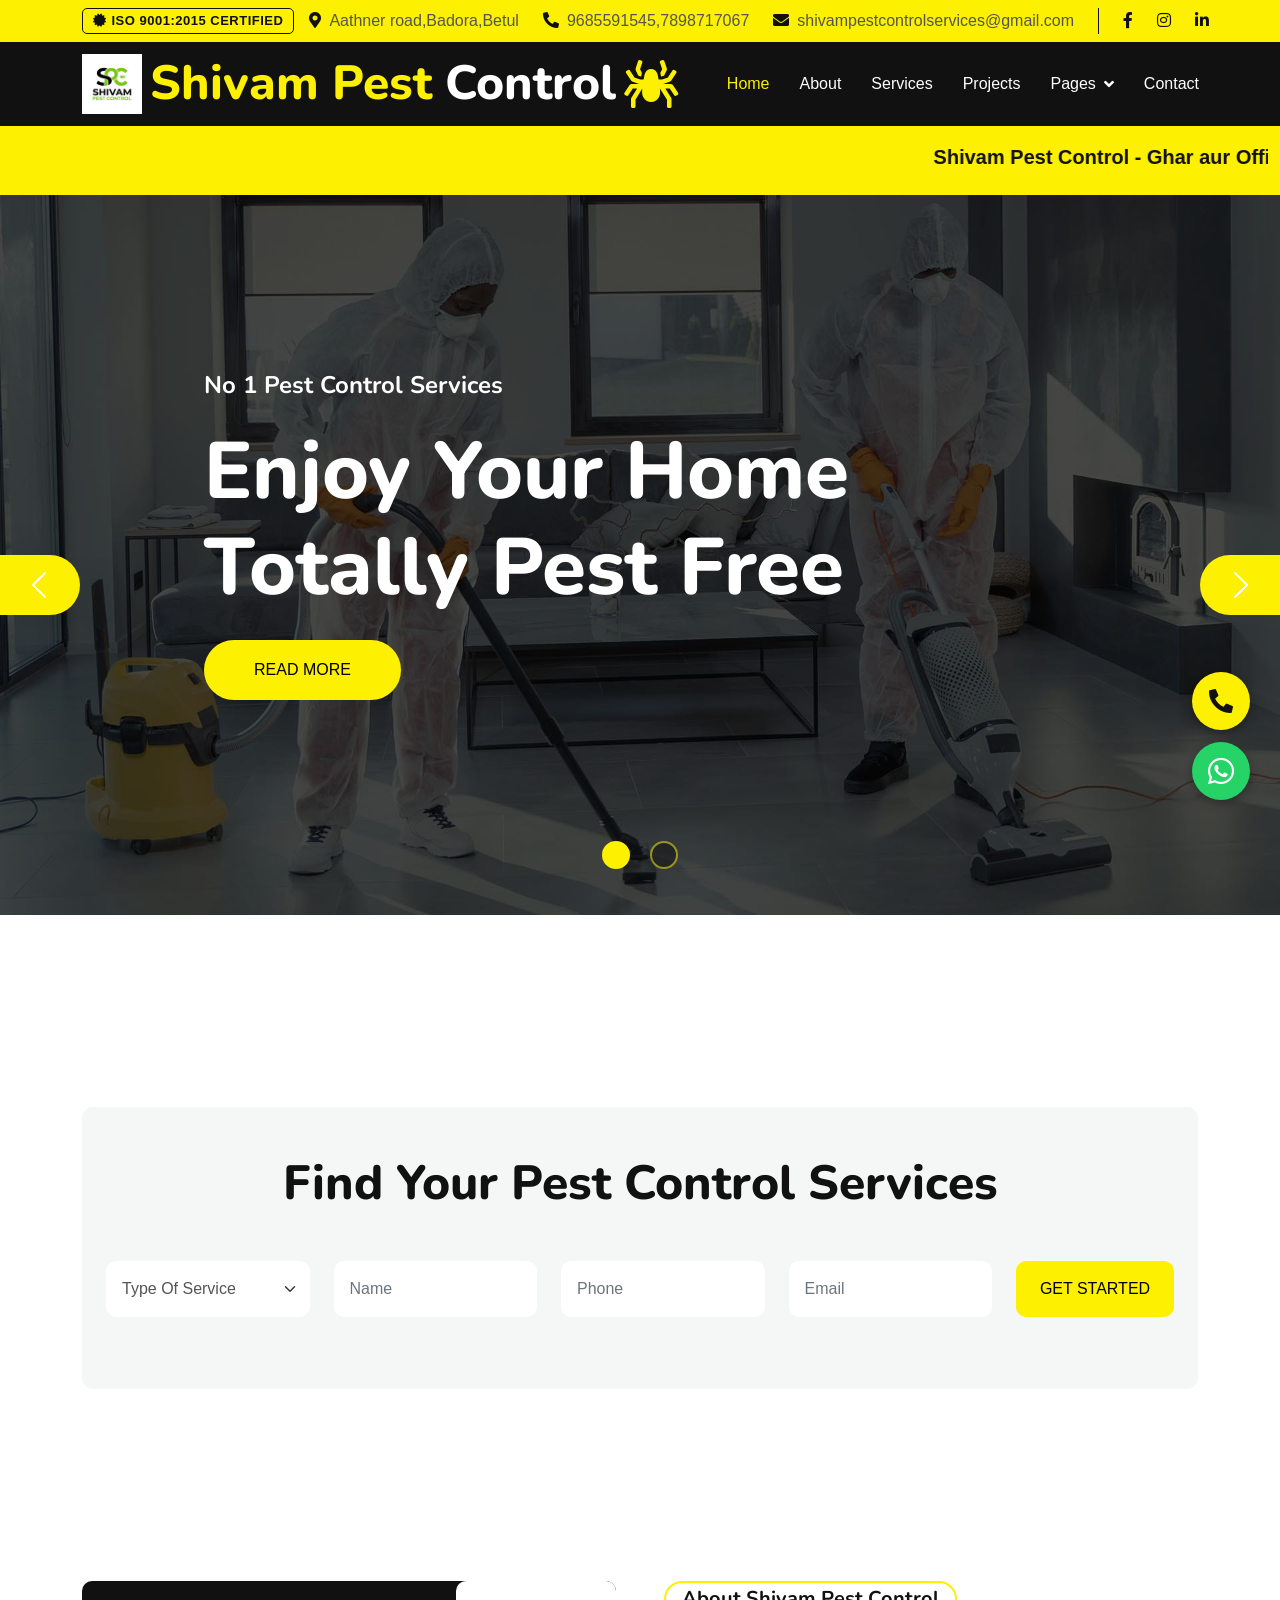
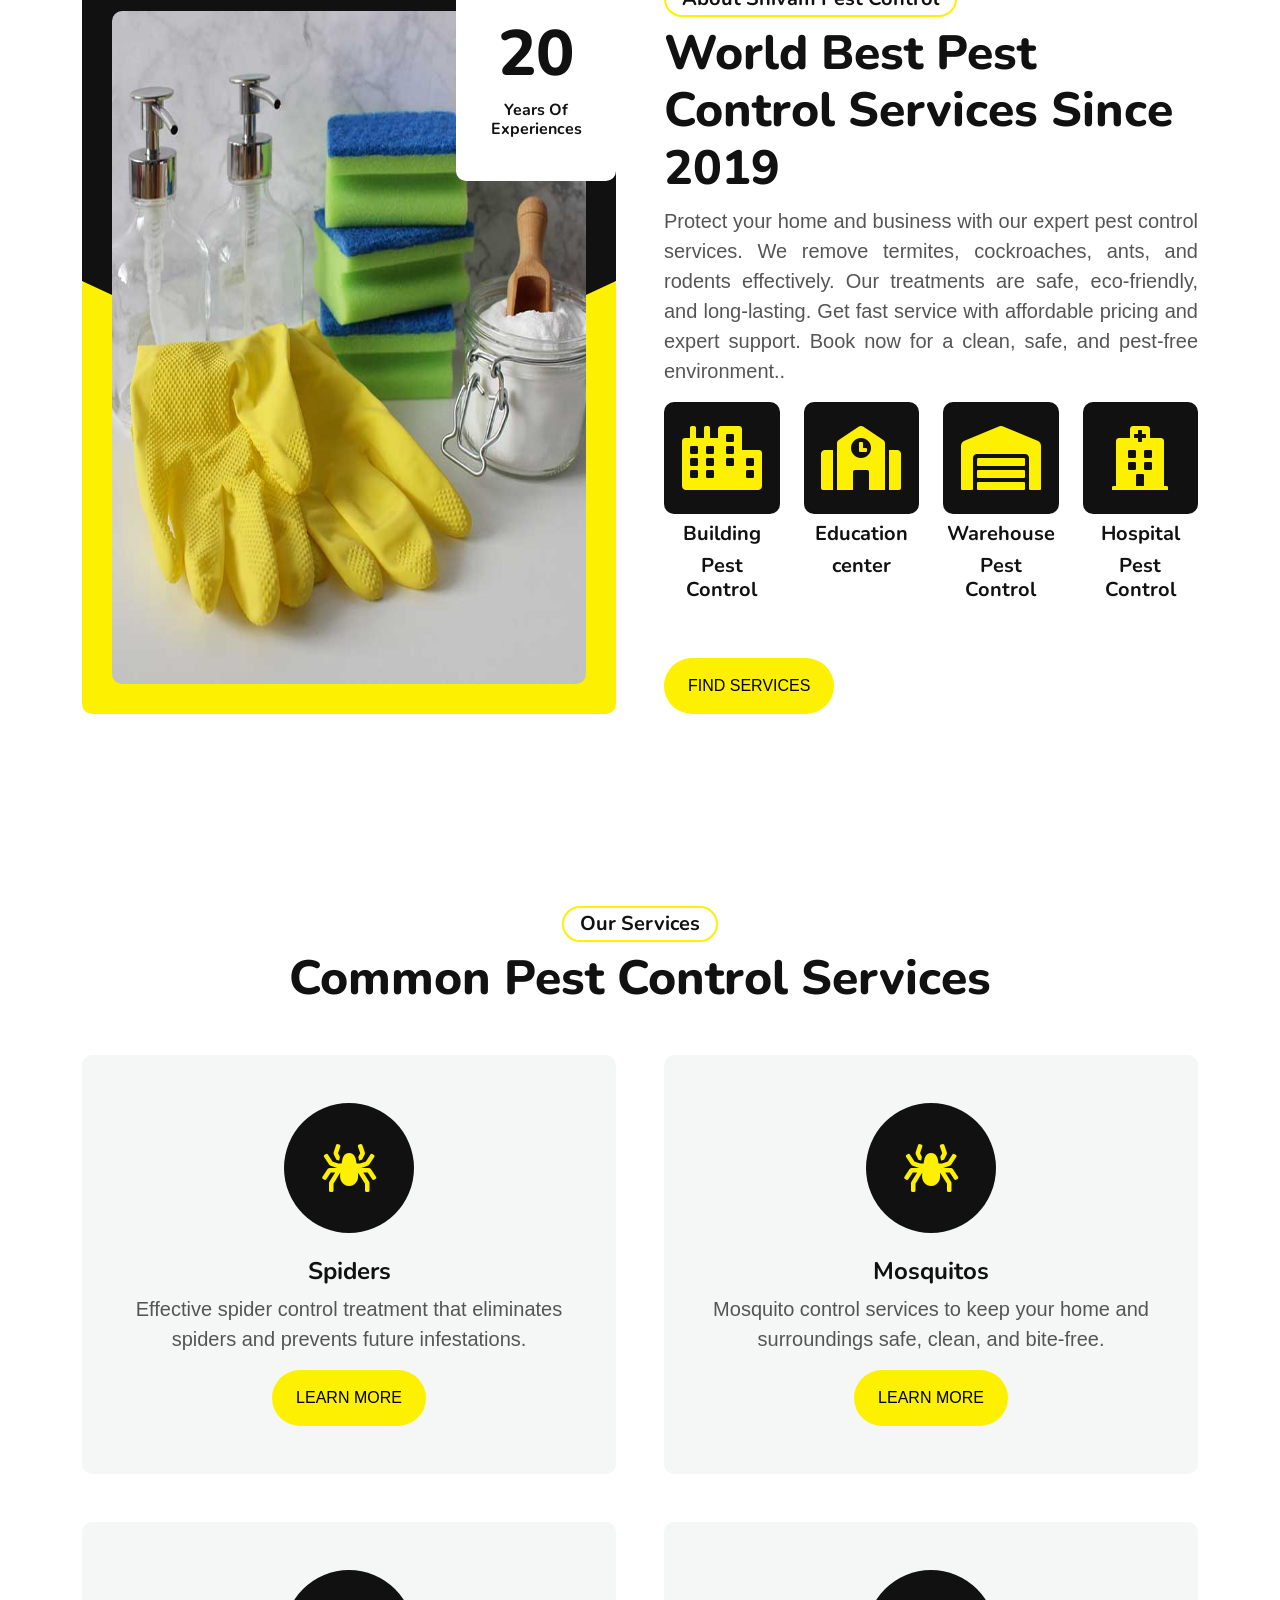
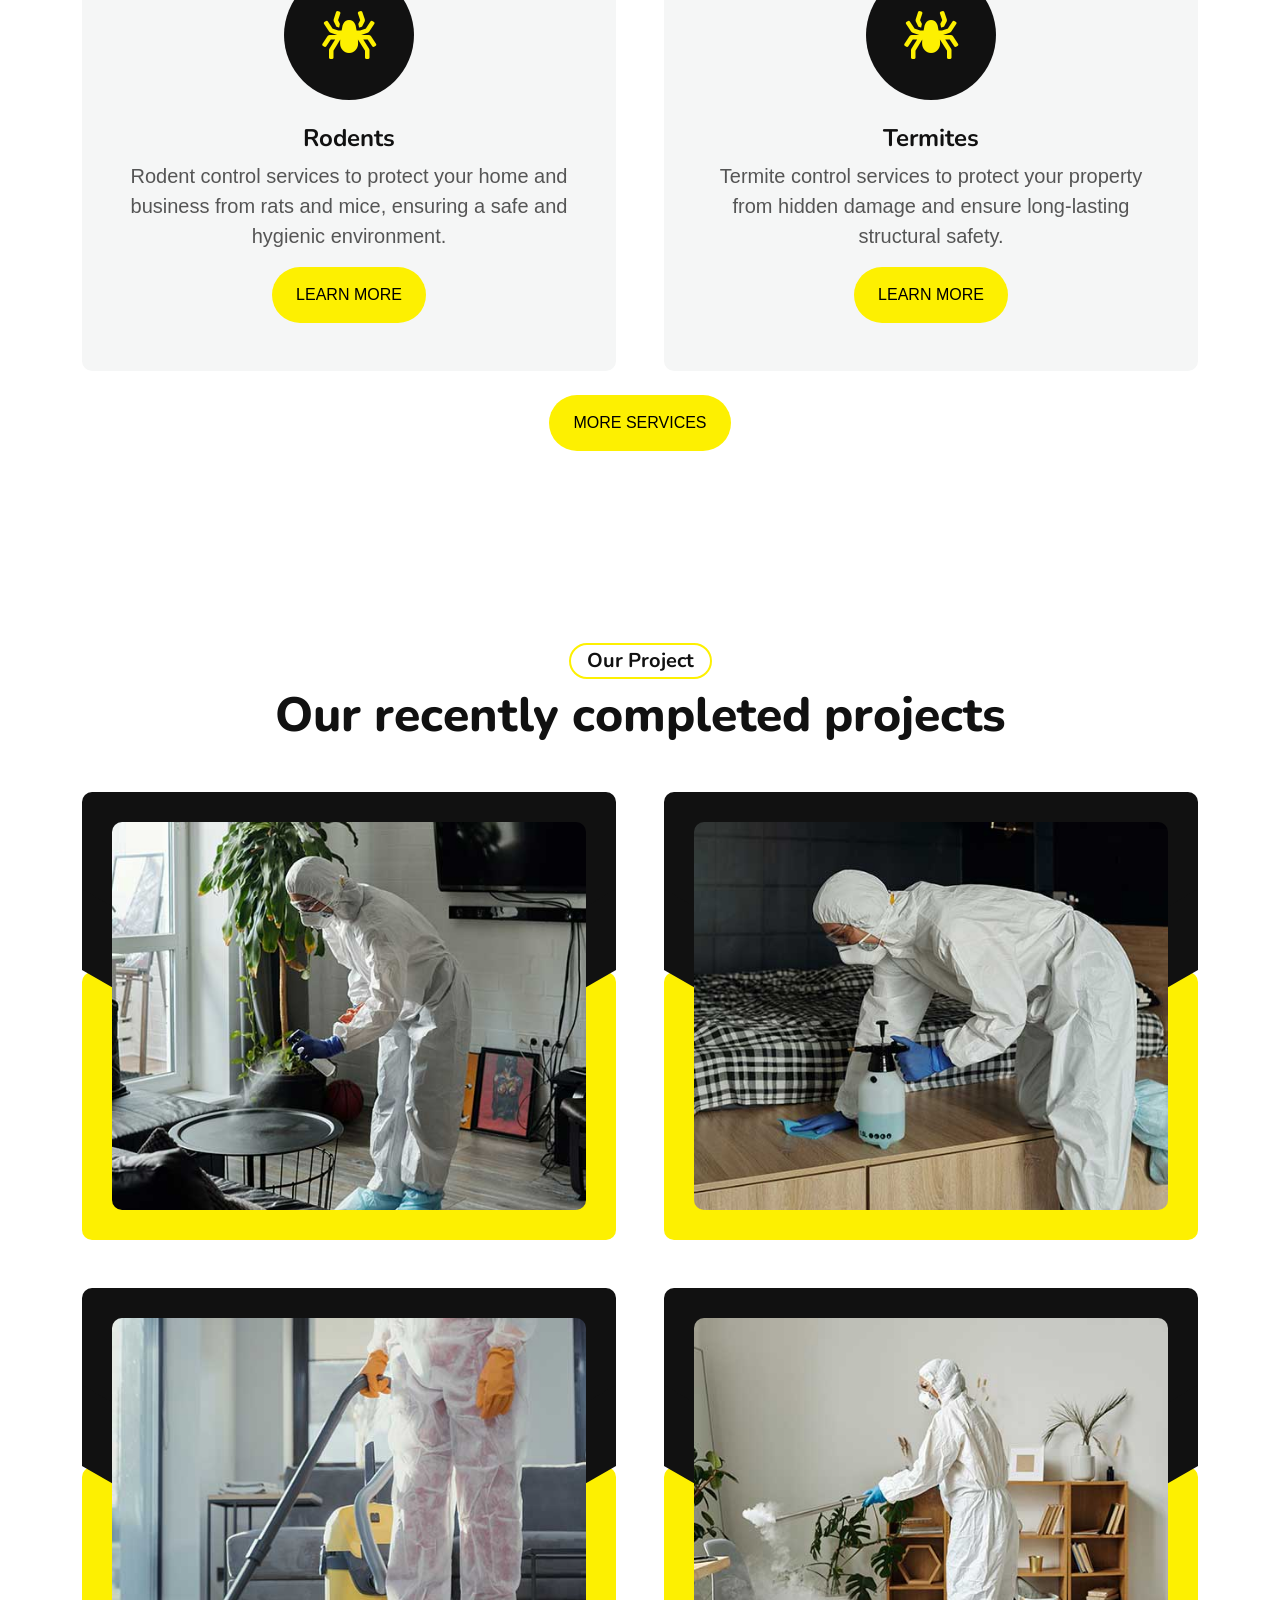
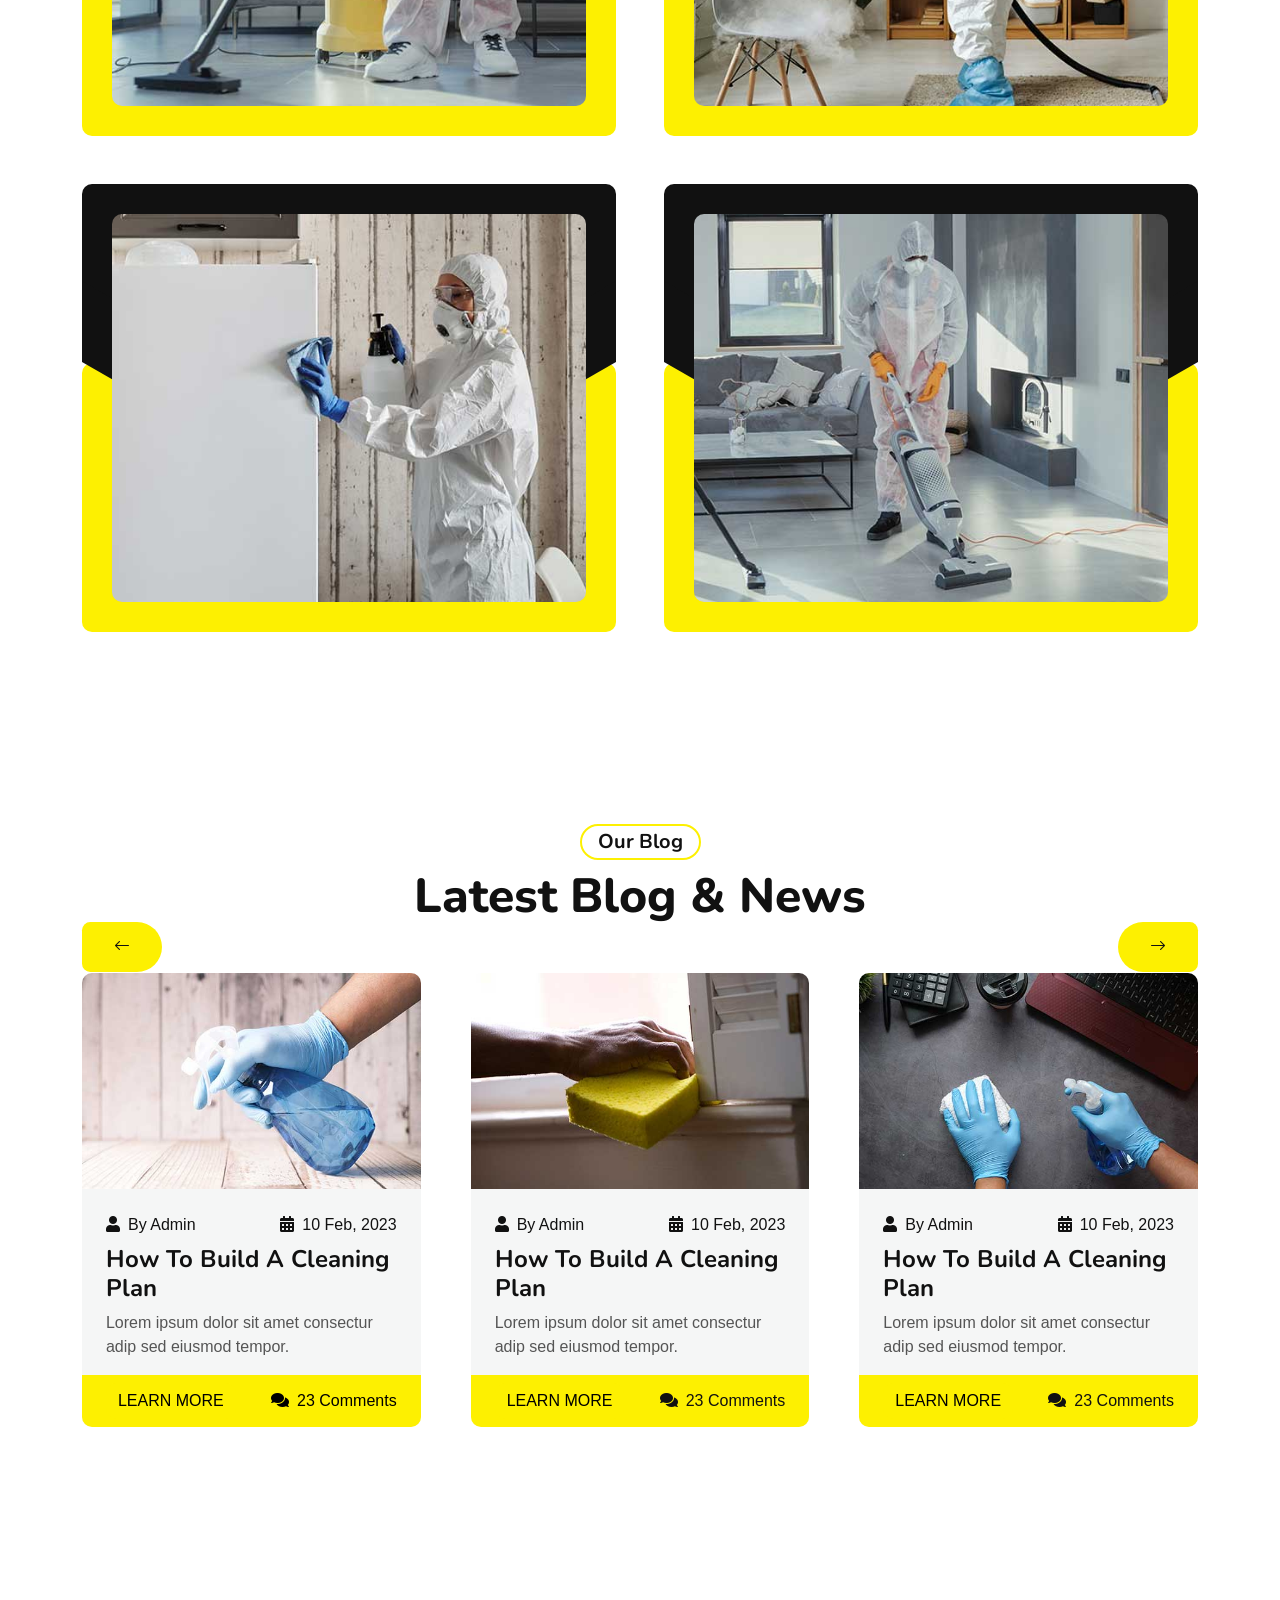
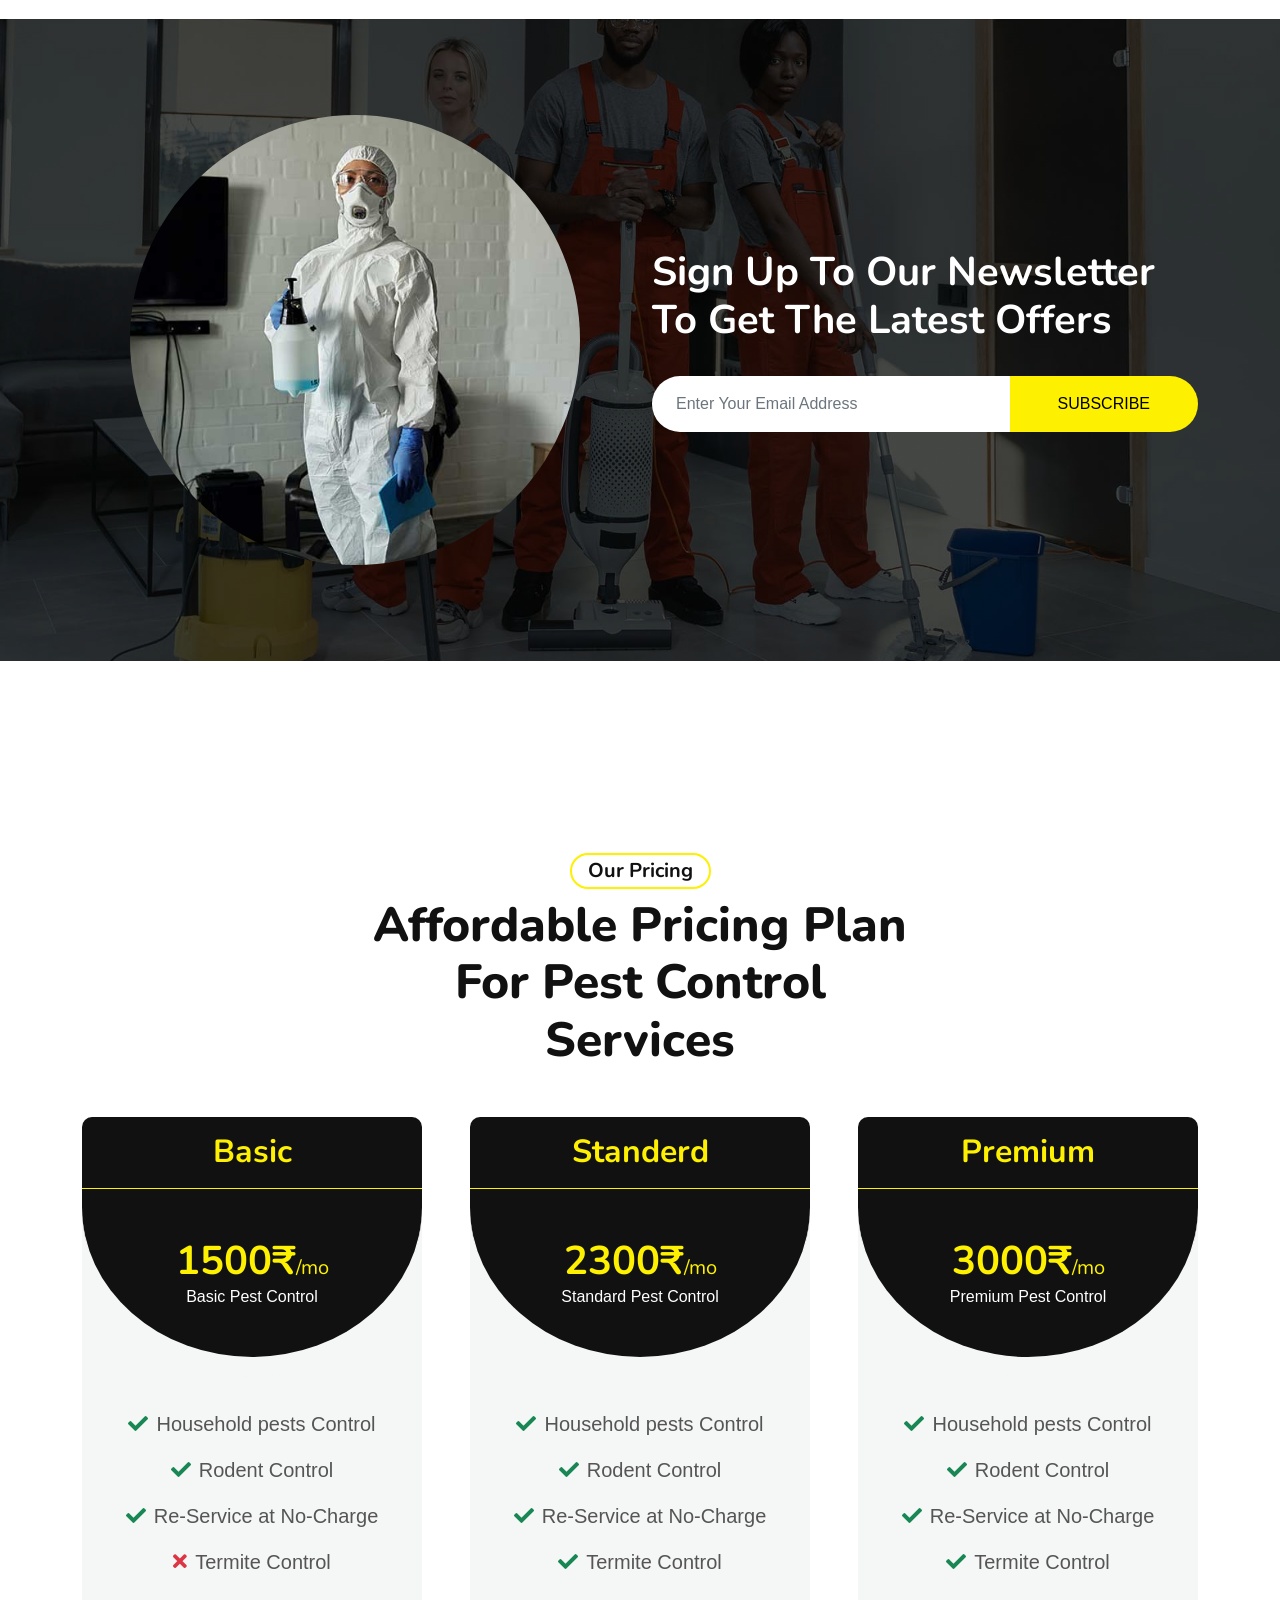
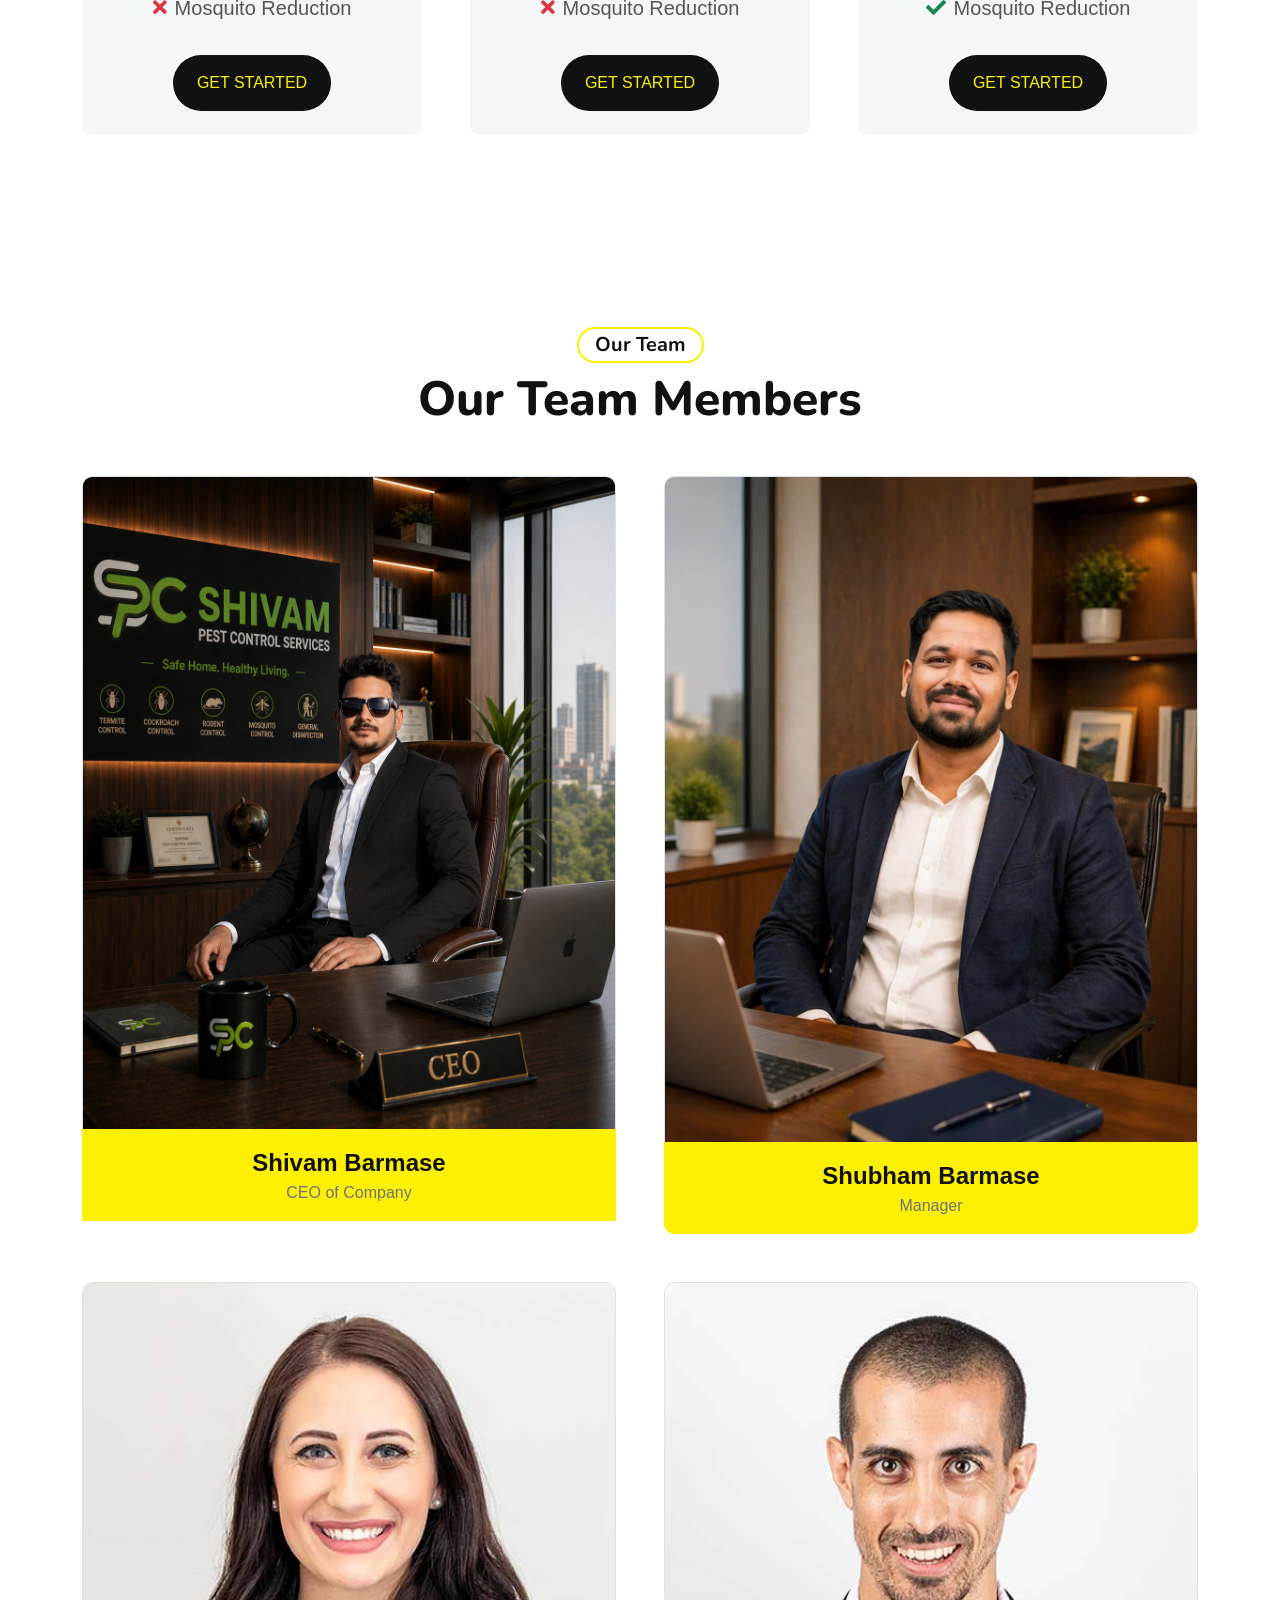
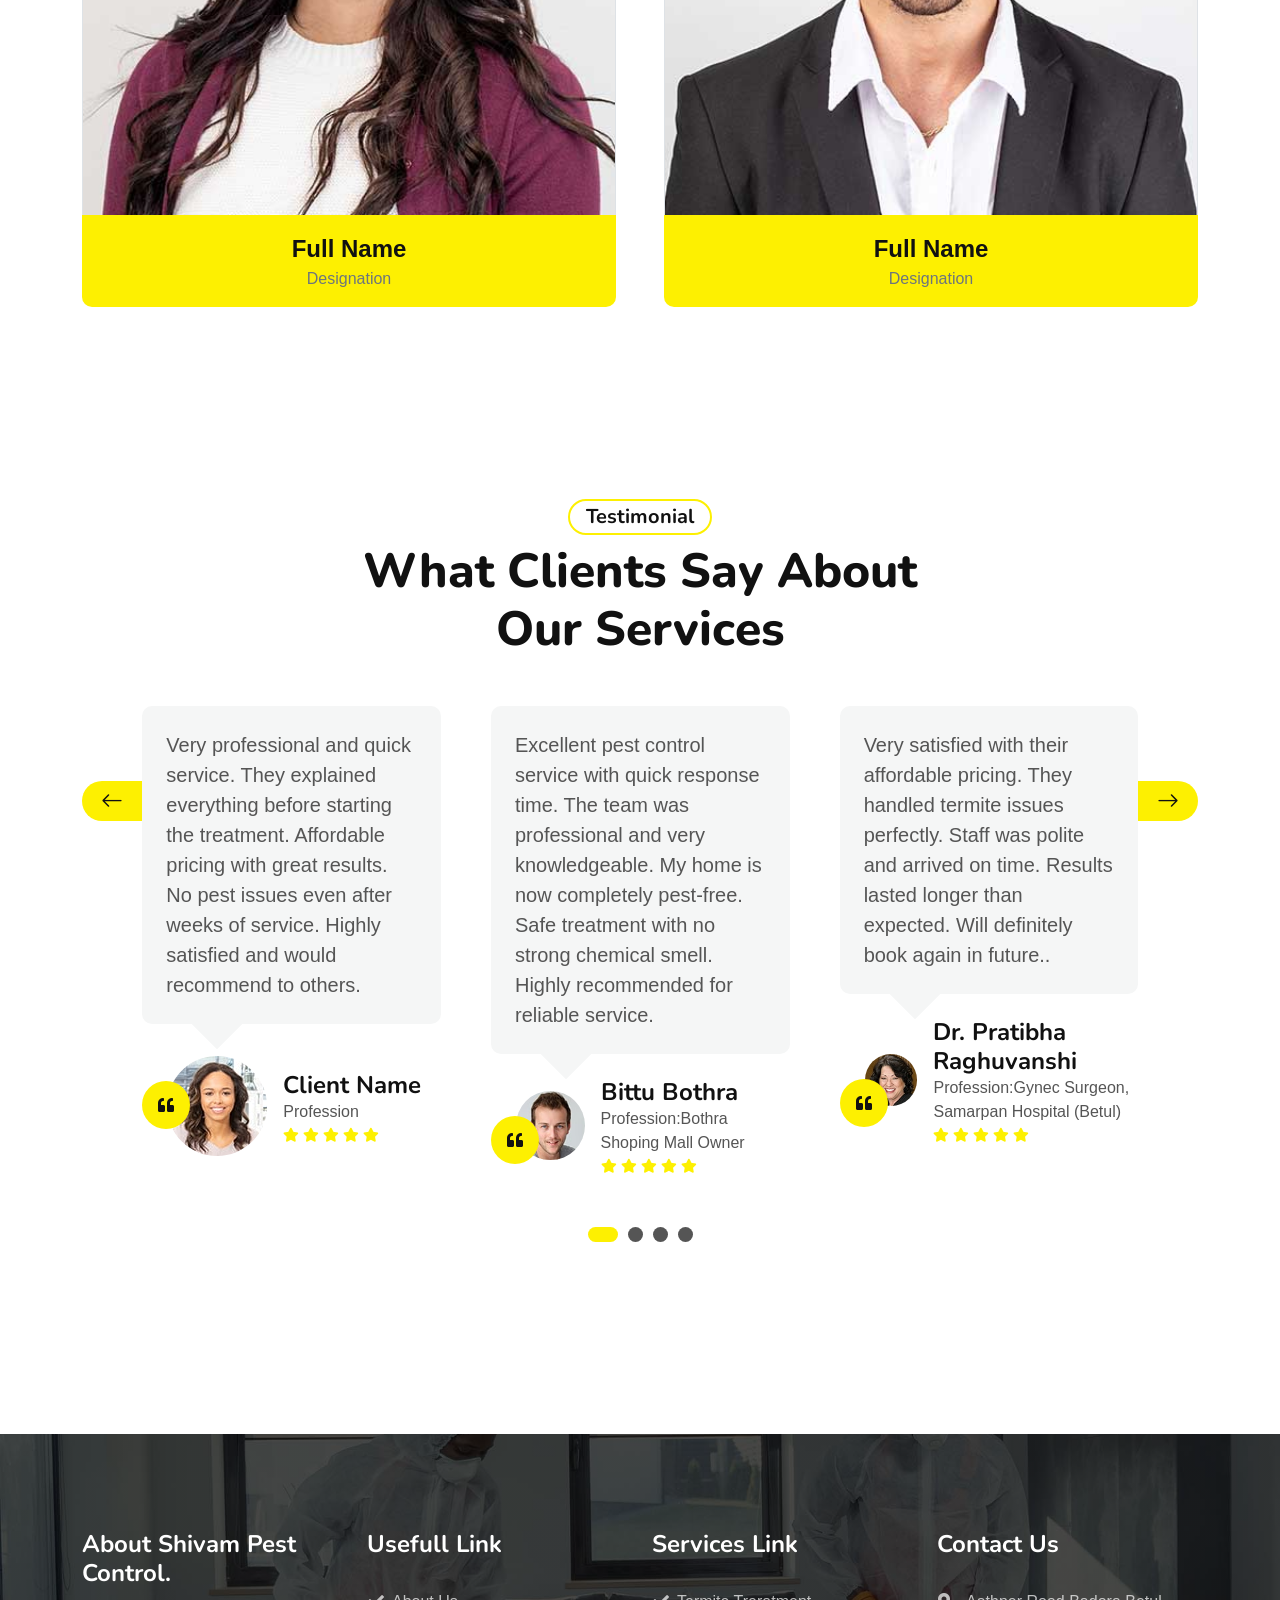
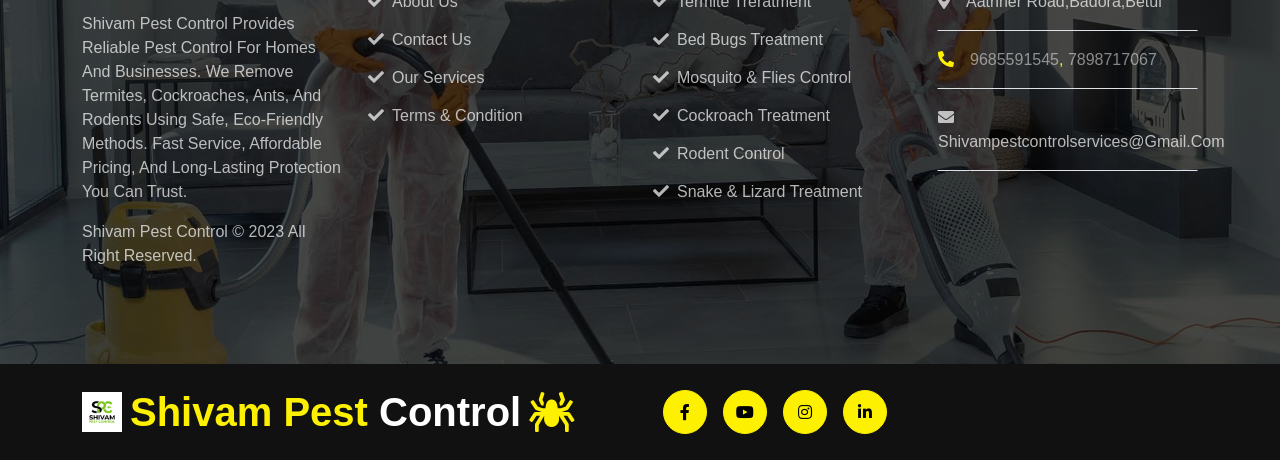
==== commit bd991f15: "chore: update company description and correct service labeling across pages while removing placehold" ====
--- a/index.html
+++ b/index.html
@@ -262,7 +262,7 @@
                                     </div>
                                     <div class="my-2">
                                         <h5>Building</h5>
-                                        <h5>Cleaning</h5>
+                                        <h5>Pest Control</h5>
                                     </div>
                                 </div>
                             </div>
@@ -286,7 +286,7 @@
                                     </div>
                                     <div class="my-2">
                                         <h5>Warehouse</h5>
-                                        <h5>Cleaning</h5>
+                                        <h5>Pest Control</h5>
                                     </div>
                                 </div>
                             </div>
@@ -298,7 +298,7 @@
                                     </div>
                                     <div class="my-2">
                                         <h5>Hospital</h5>
-                                        <h5>Cleaning</h5>
+                                        <h5>Pest Control</h5>
                                     </div>
                                 </div>
                             </div>
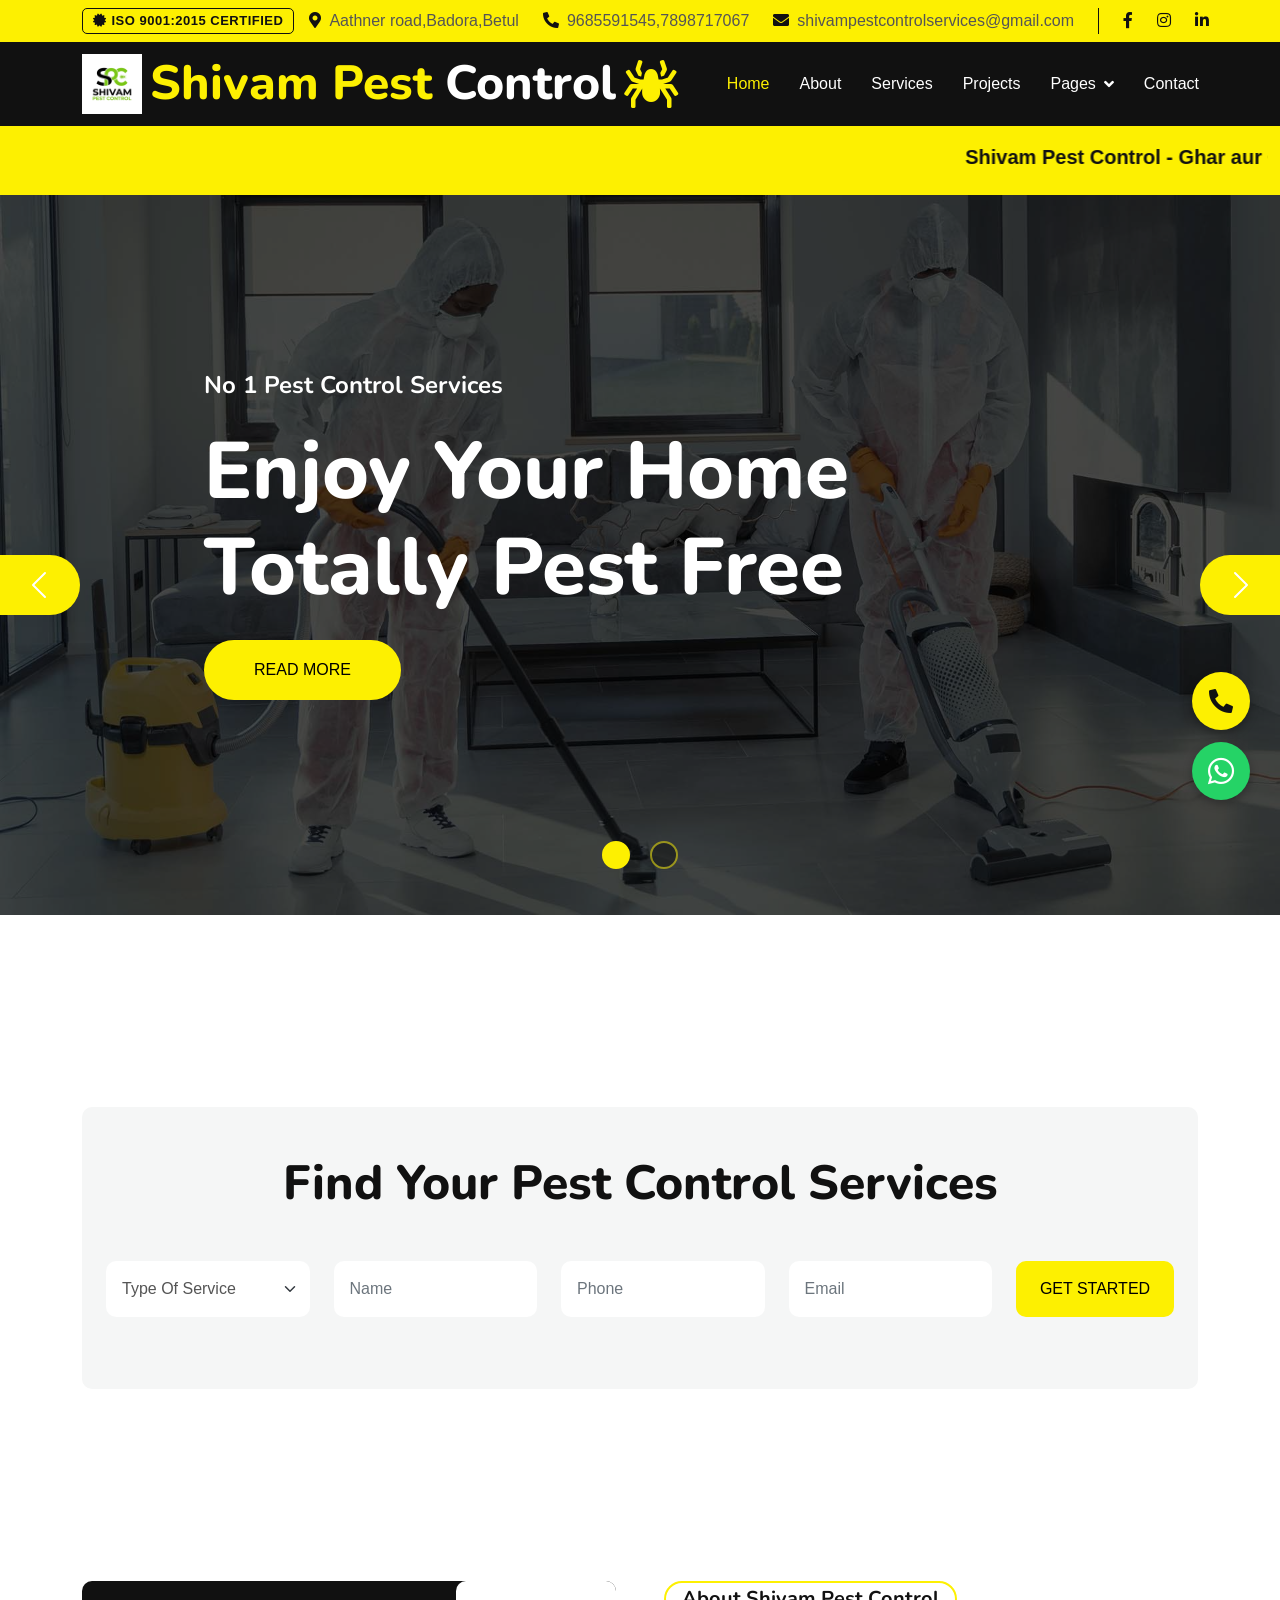
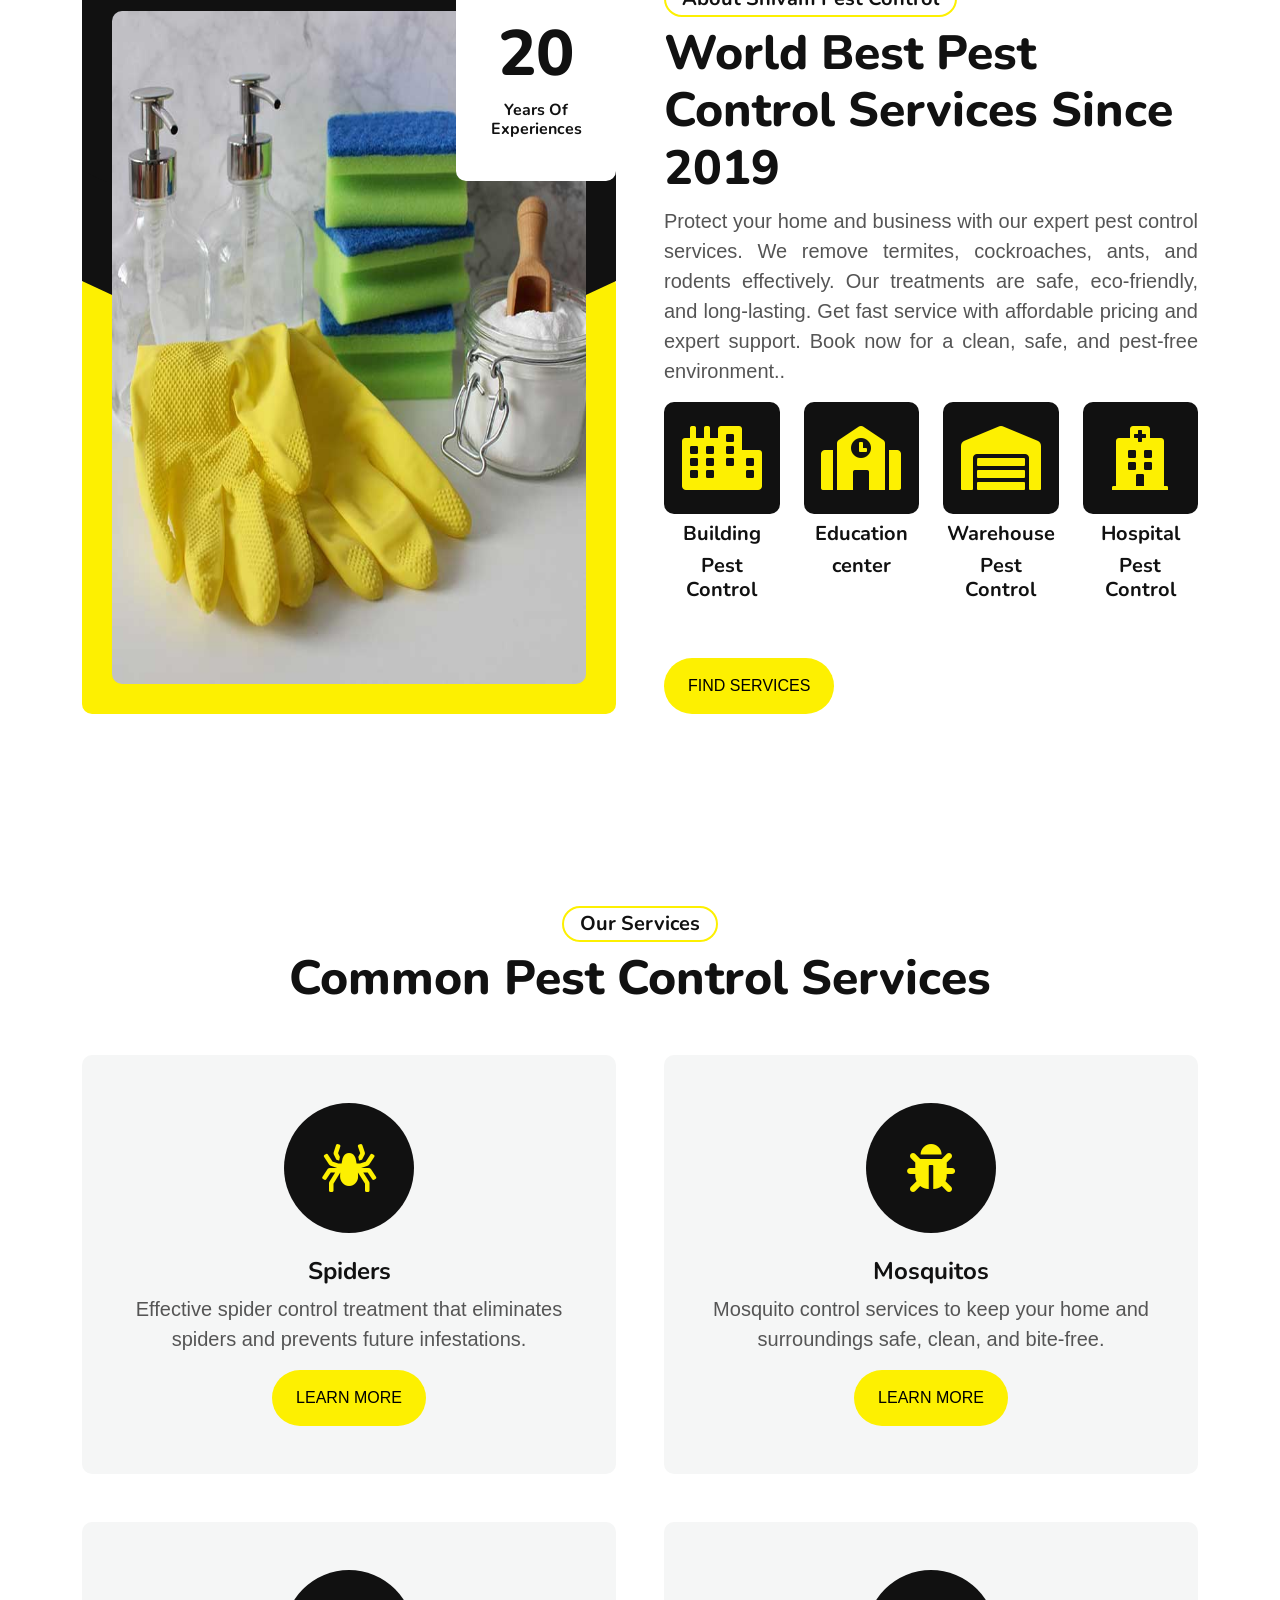
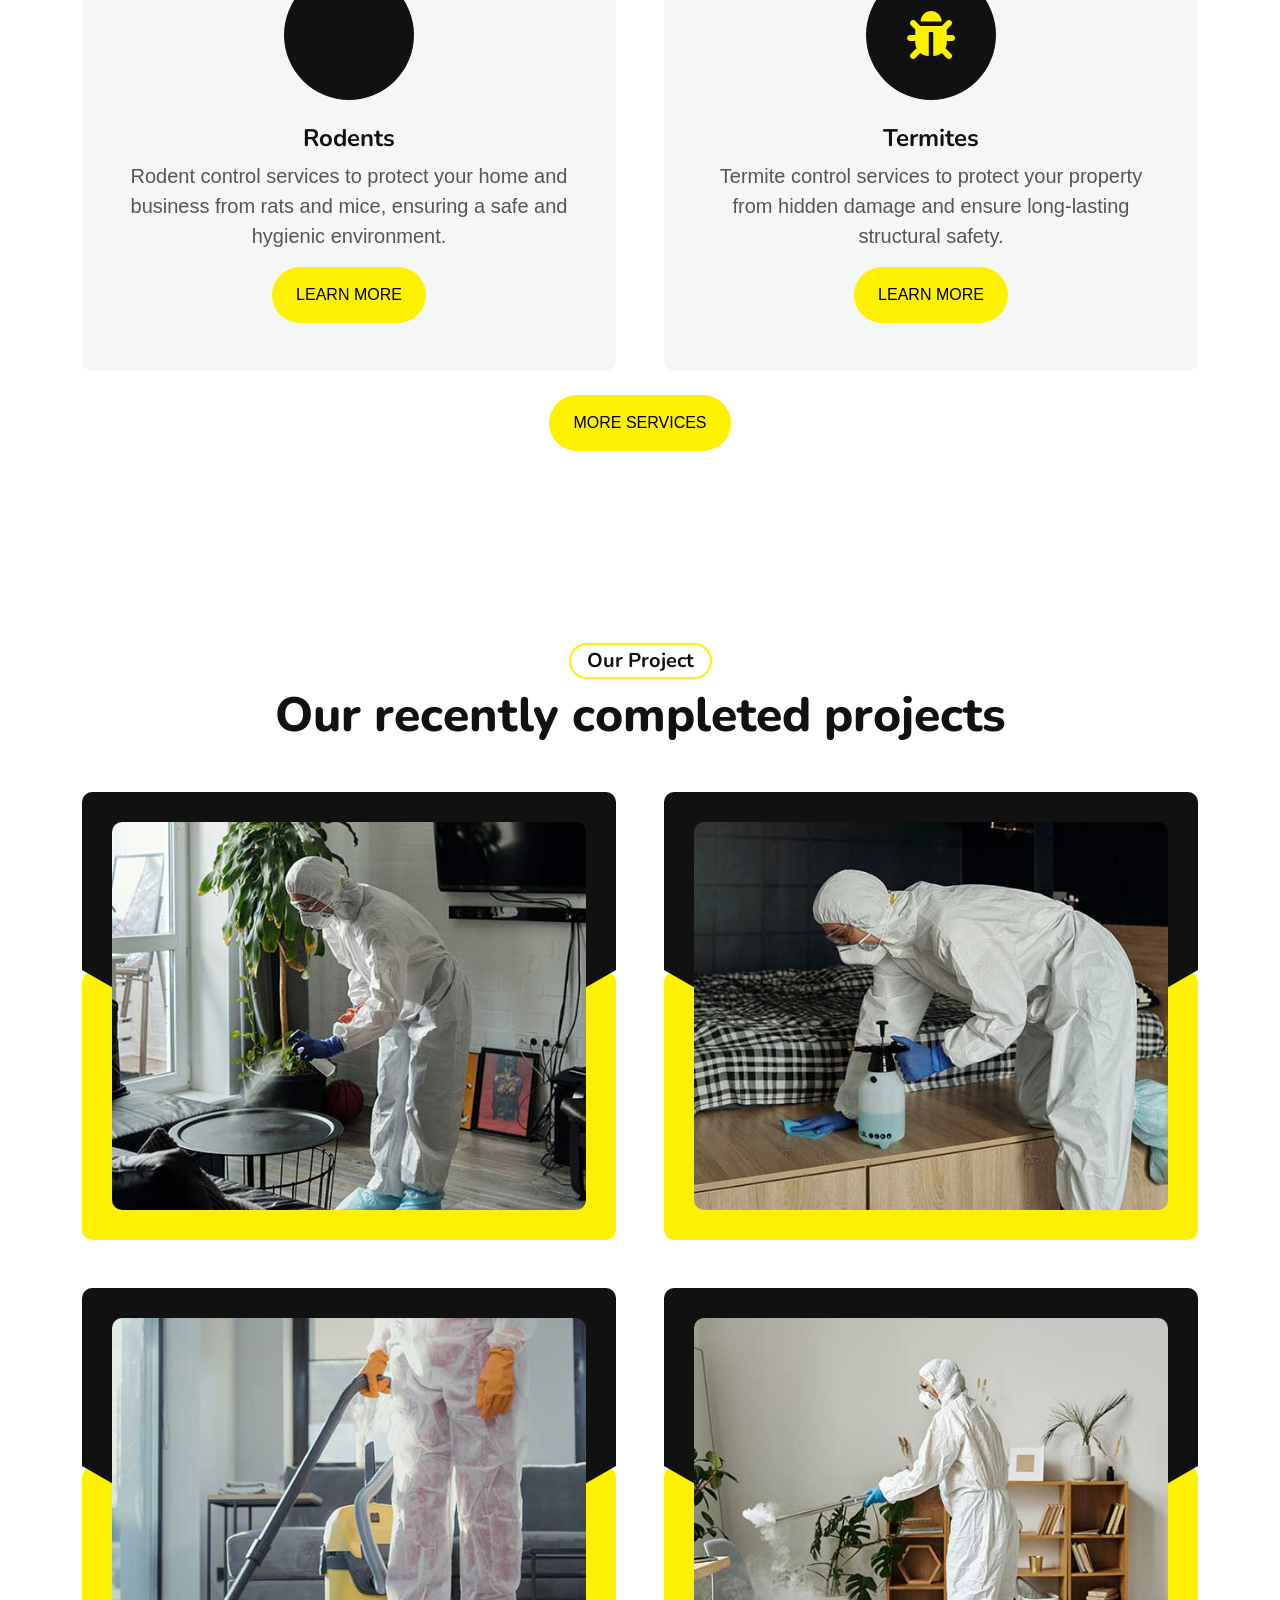
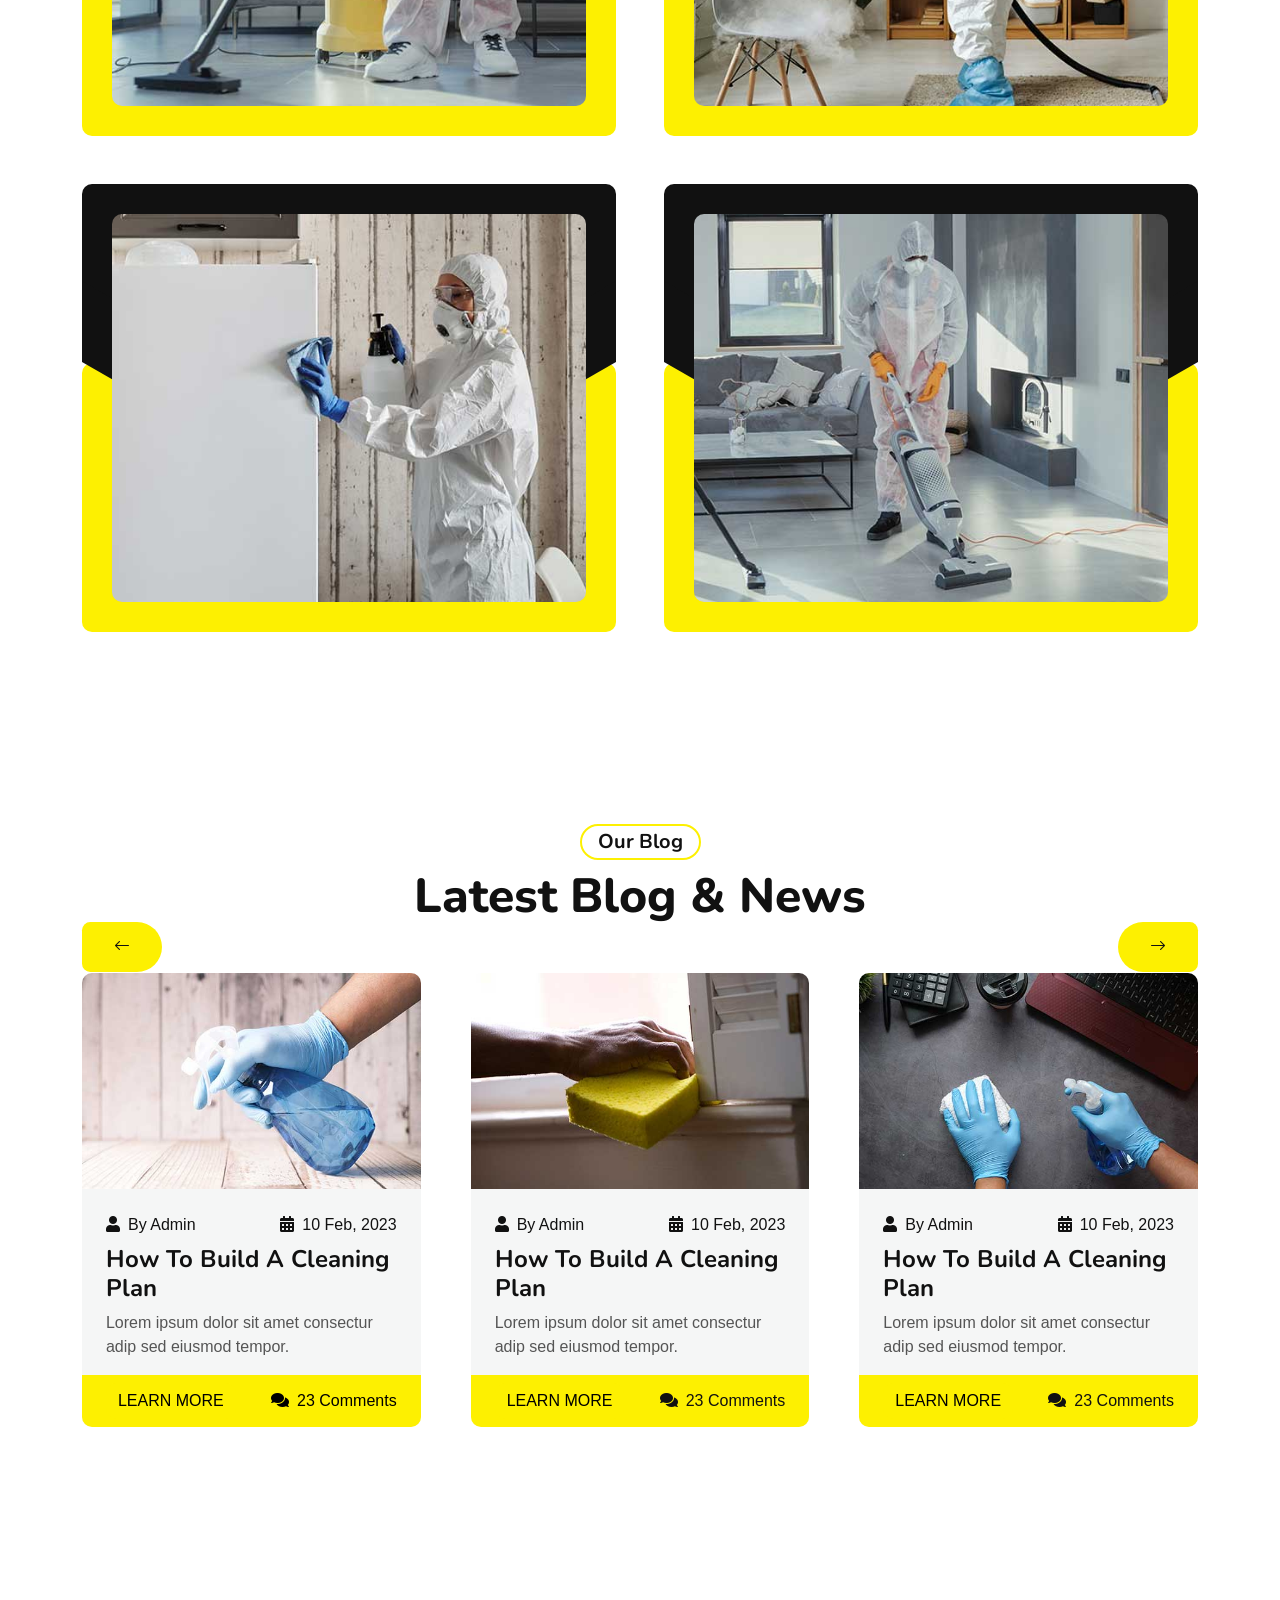
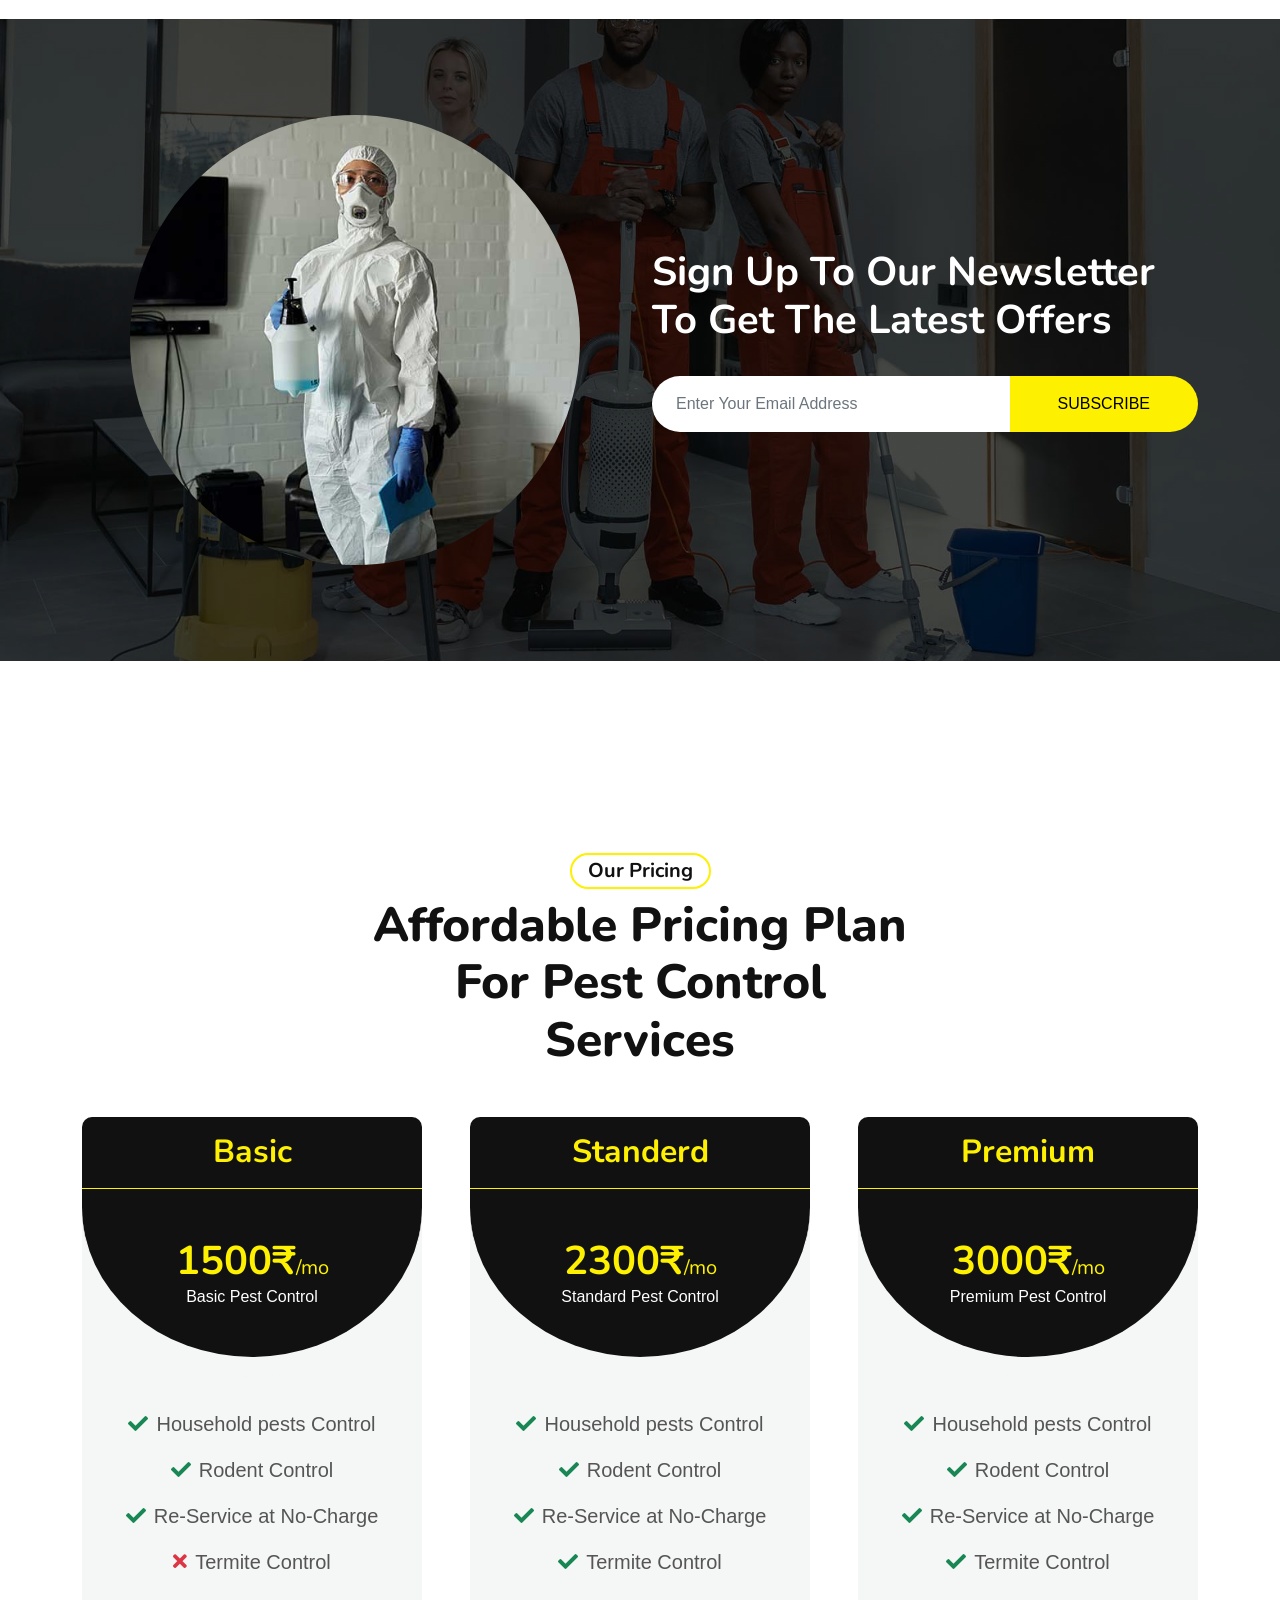
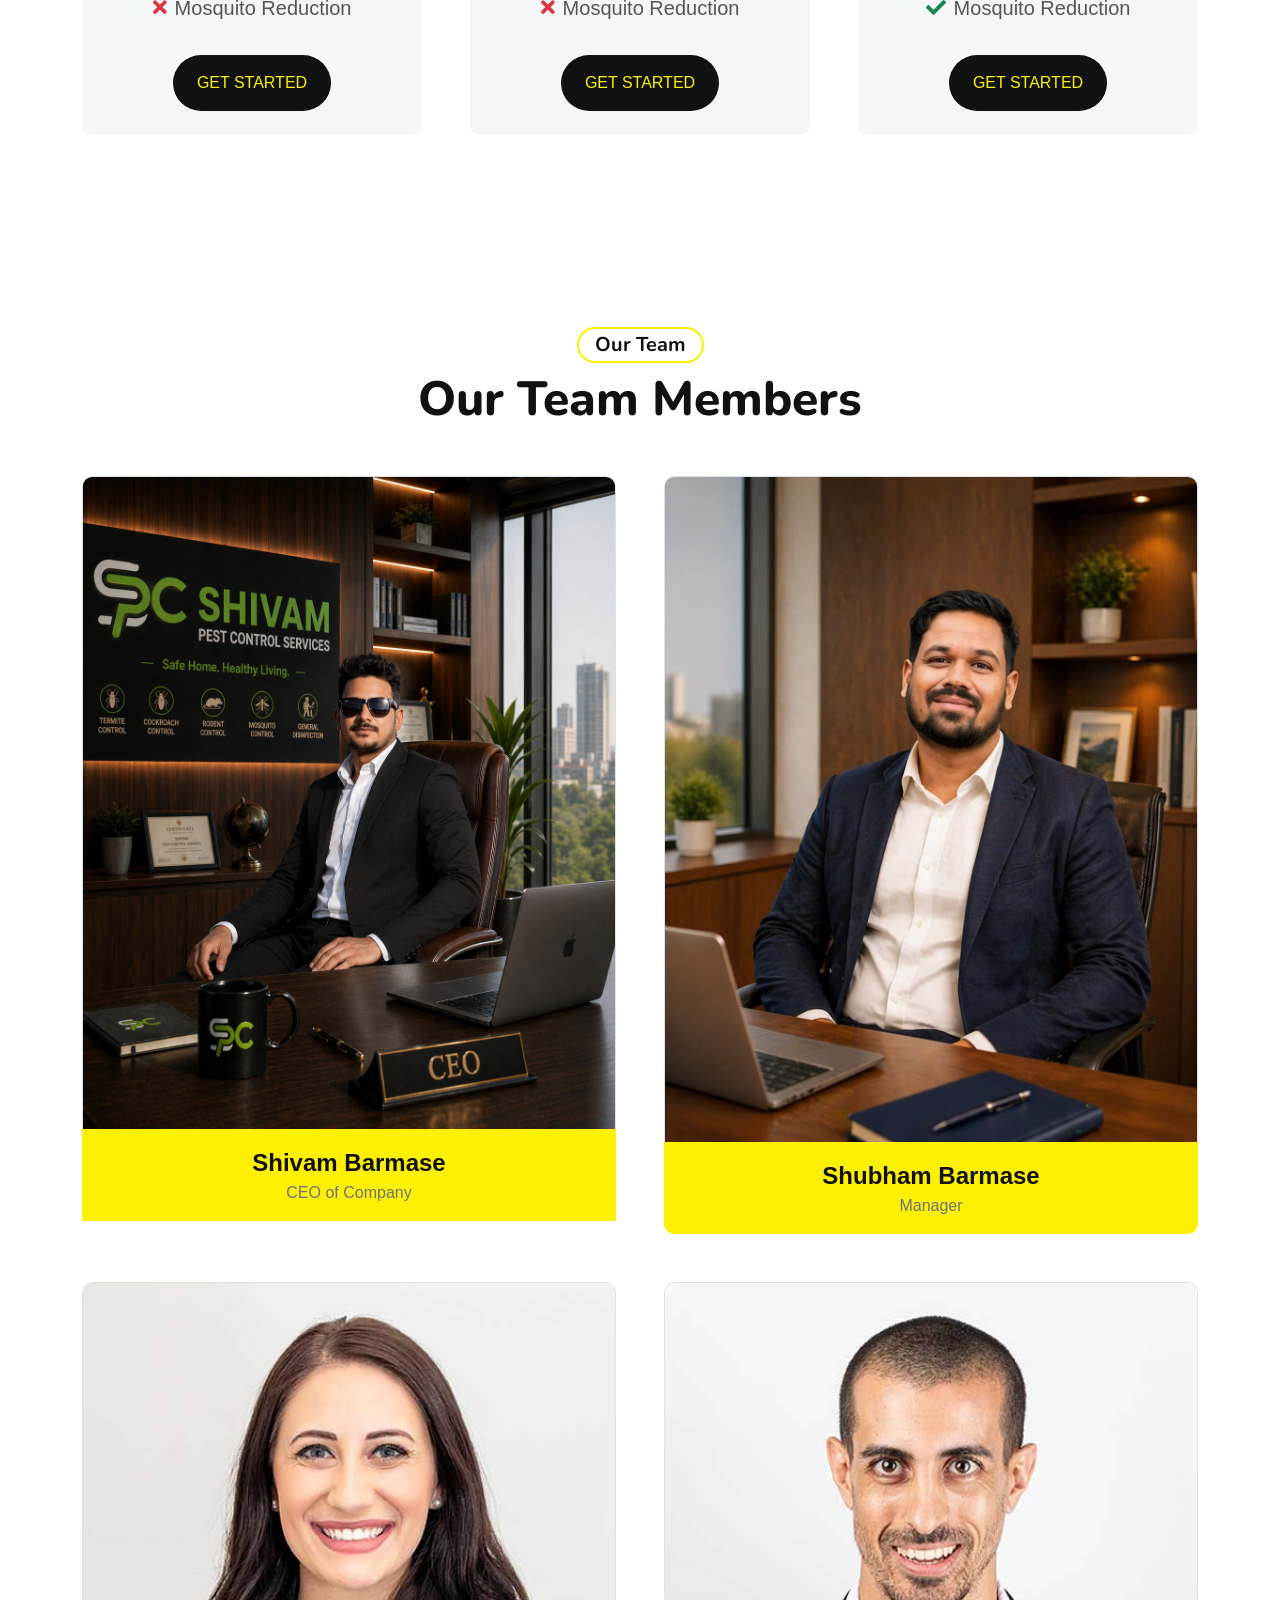
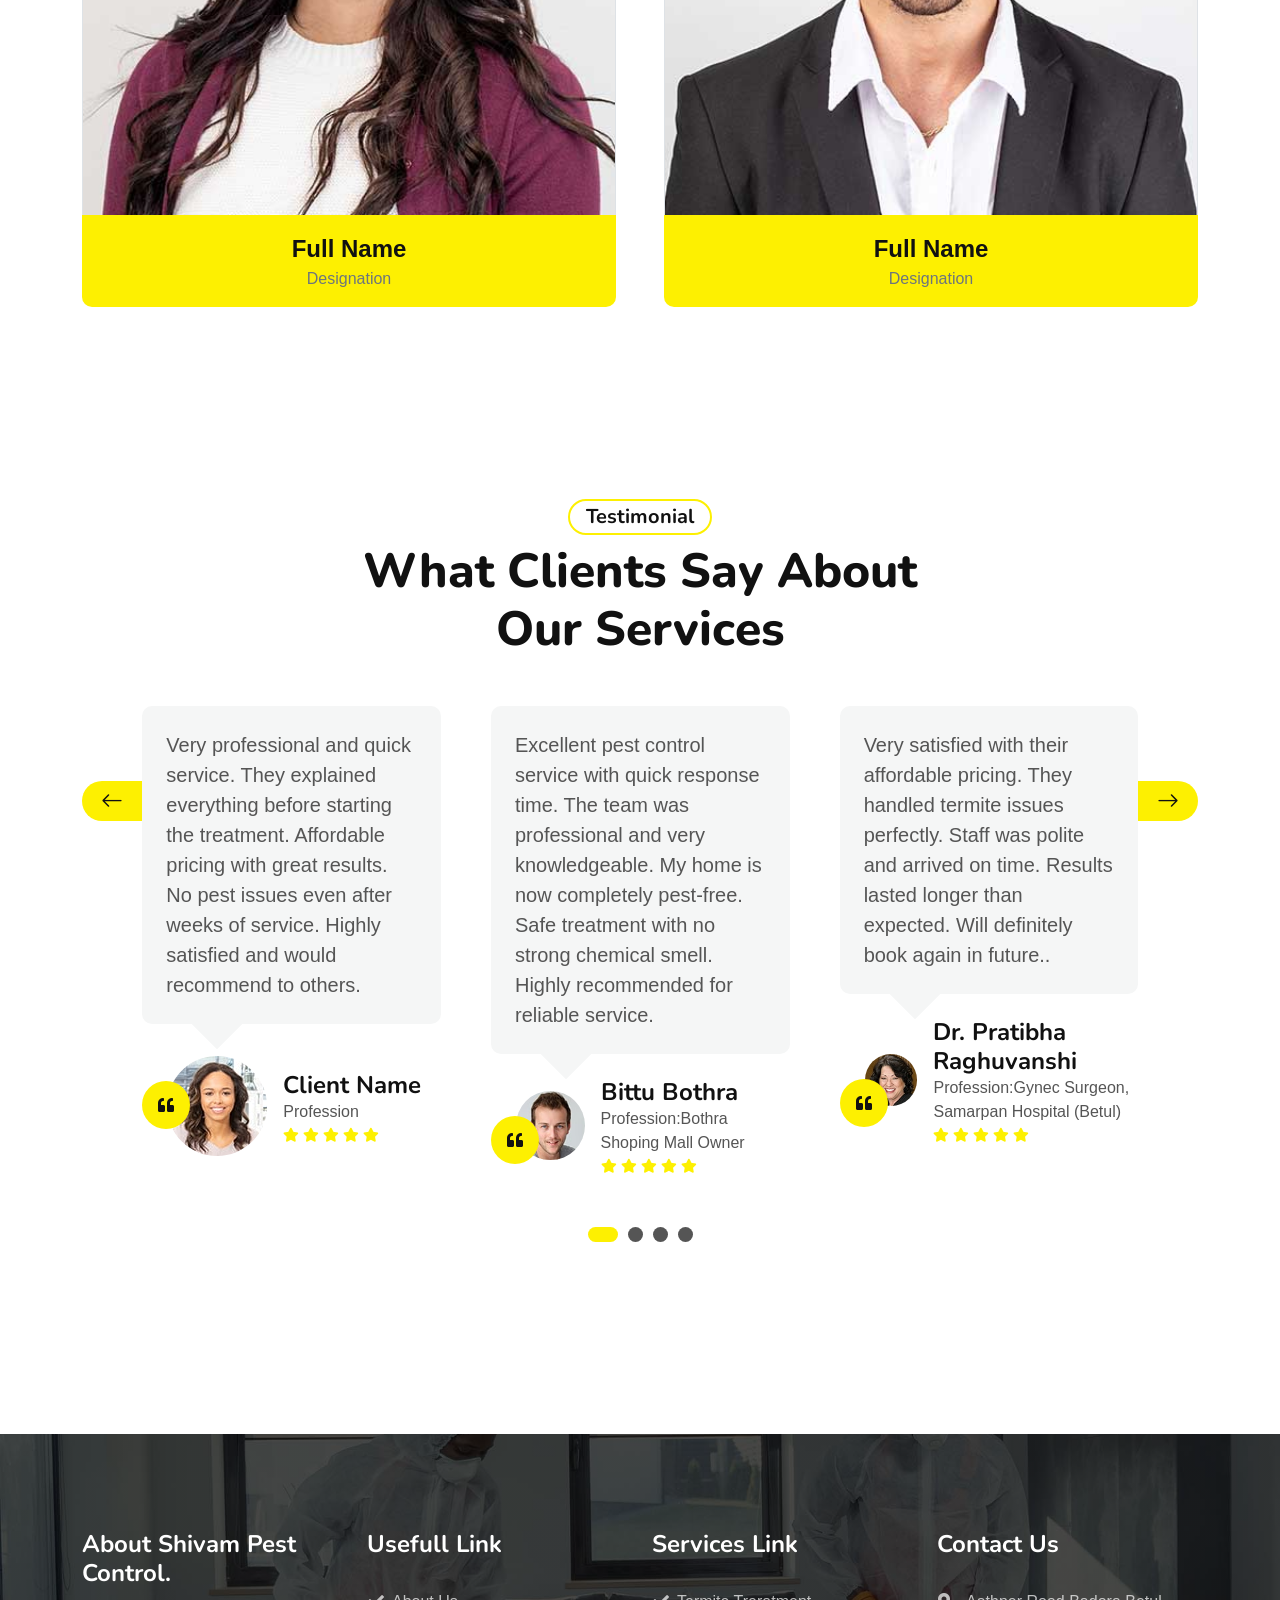
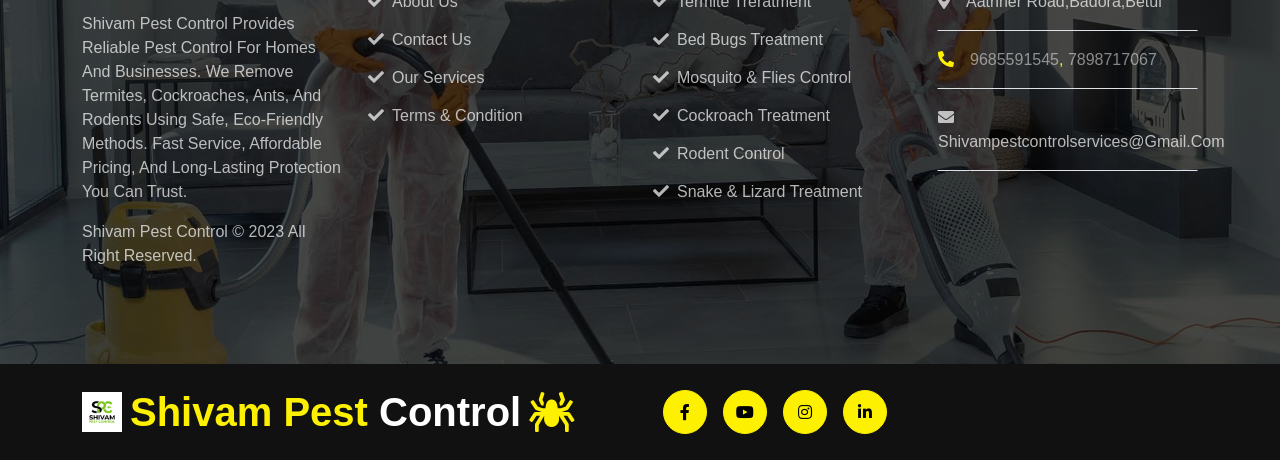
==== commit cae9750f: "chore: update service icons to improve semantic representation of pest categories" ====
--- a/index.html
+++ b/index.html
@@ -340,7 +340,7 @@
                     <div class="bg-light rounded p-5 services-item">
                         <div class="d-flex" style="align-items: center; justify-content: center;">
                             <div class="mb-4 rounded-circle services-inner-icon">
-                                <i class="fa fa-spider fa-3x text-primary"></i>
+                                <i class="fa fa-bug fa-3x text-primary"></i>
                             </div>
                         </div>
                         <h4 class="text-center">Mosquitos</h4>
@@ -354,7 +354,7 @@
                     <div class="bg-light rounded p-5 services-item">
                         <div class="d-flex" style="align-items: center; justify-content: center;">
                             <div class="mb-4 rounded-circle services-inner-icon">
-                                <i class="fa fa-spider fa-3x text-primary"></i>
+                                <i class="fa fa-mouse fa-3x text-primary"></i>
                             </div>
                         </div>
                         <h4 class="text-center">Rodents</h4>
@@ -369,7 +369,7 @@
                     <div class="bg-light rounded p-5 services-item">
                         <div class="d-flex" style="align-items: center; justify-content: center;">
                             <div class="mb-4 rounded-circle services-inner-icon">
-                                <i class="fa fa-spider fa-3x text-primary"></i>
+                                <i class="fa fa-bug fa-3x text-primary"></i>
                             </div>
                         </div>
                         <h4 class="text-center">Termites</h4>
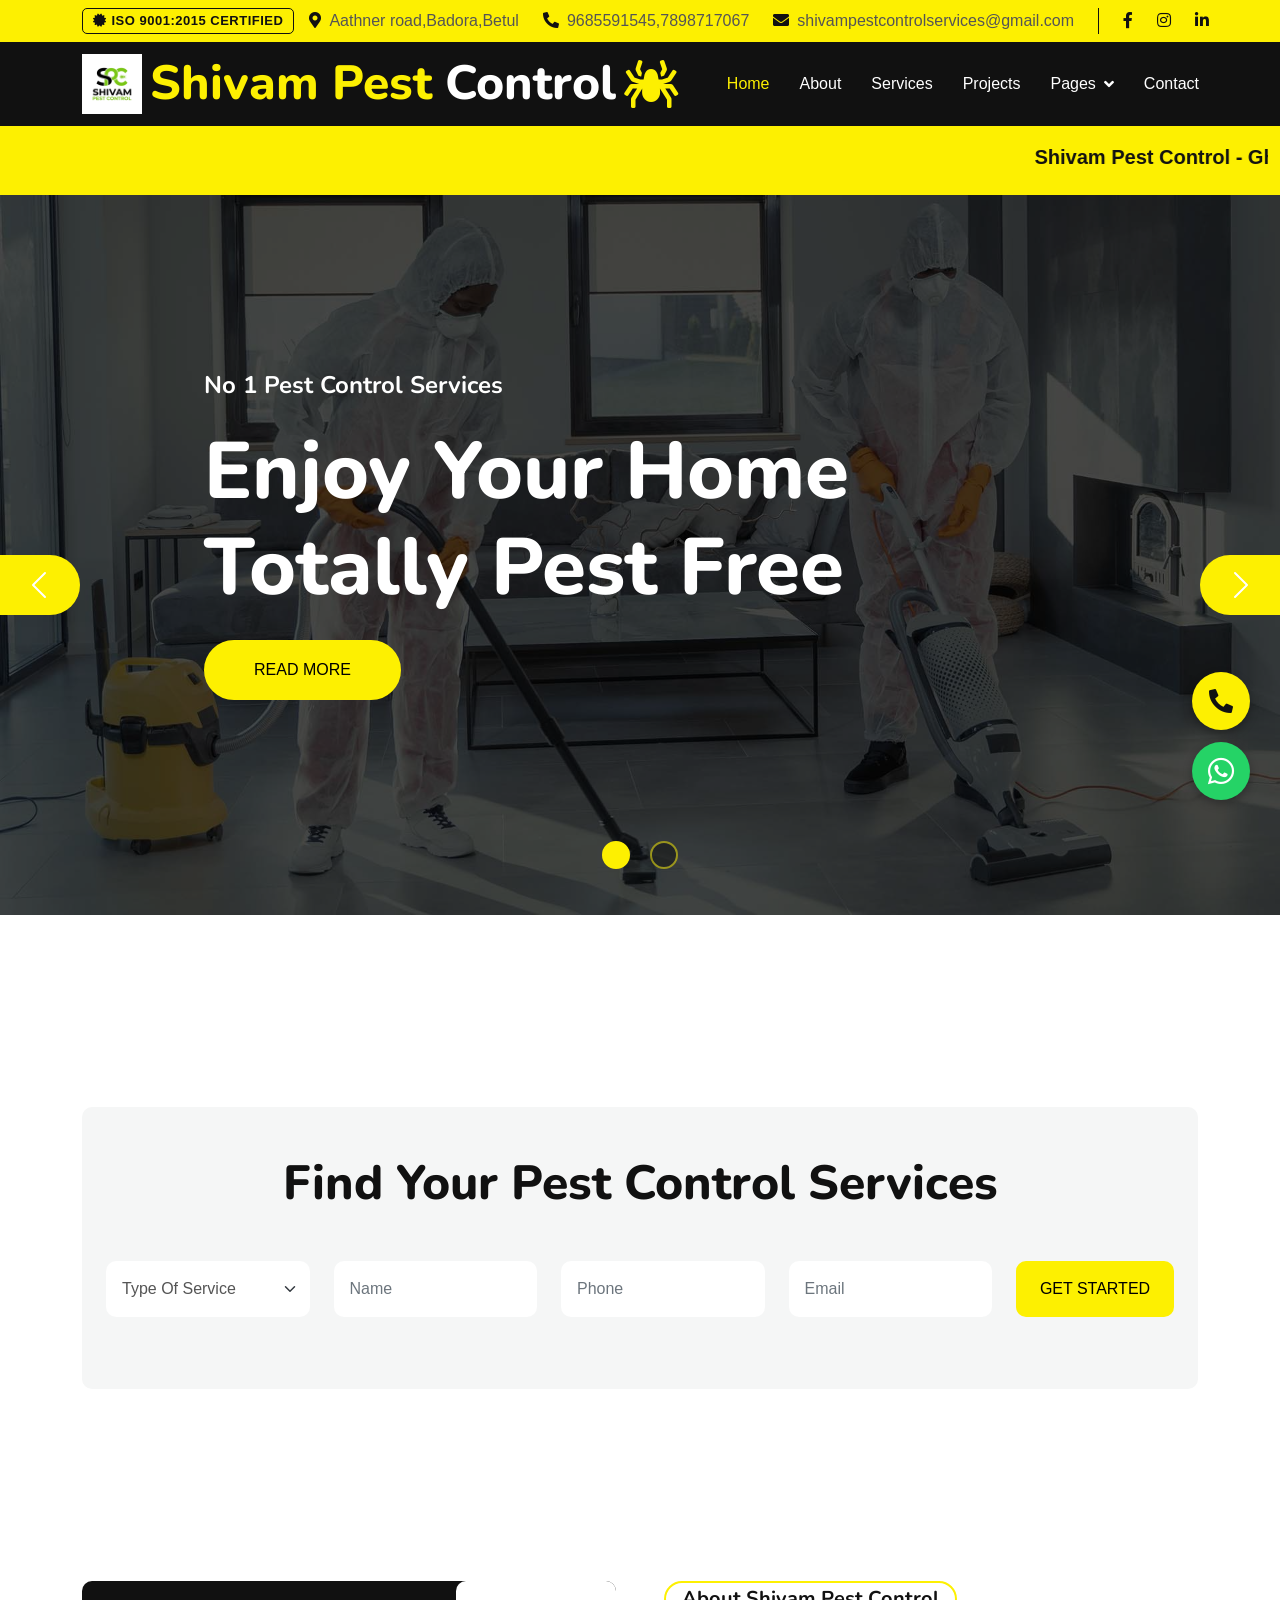
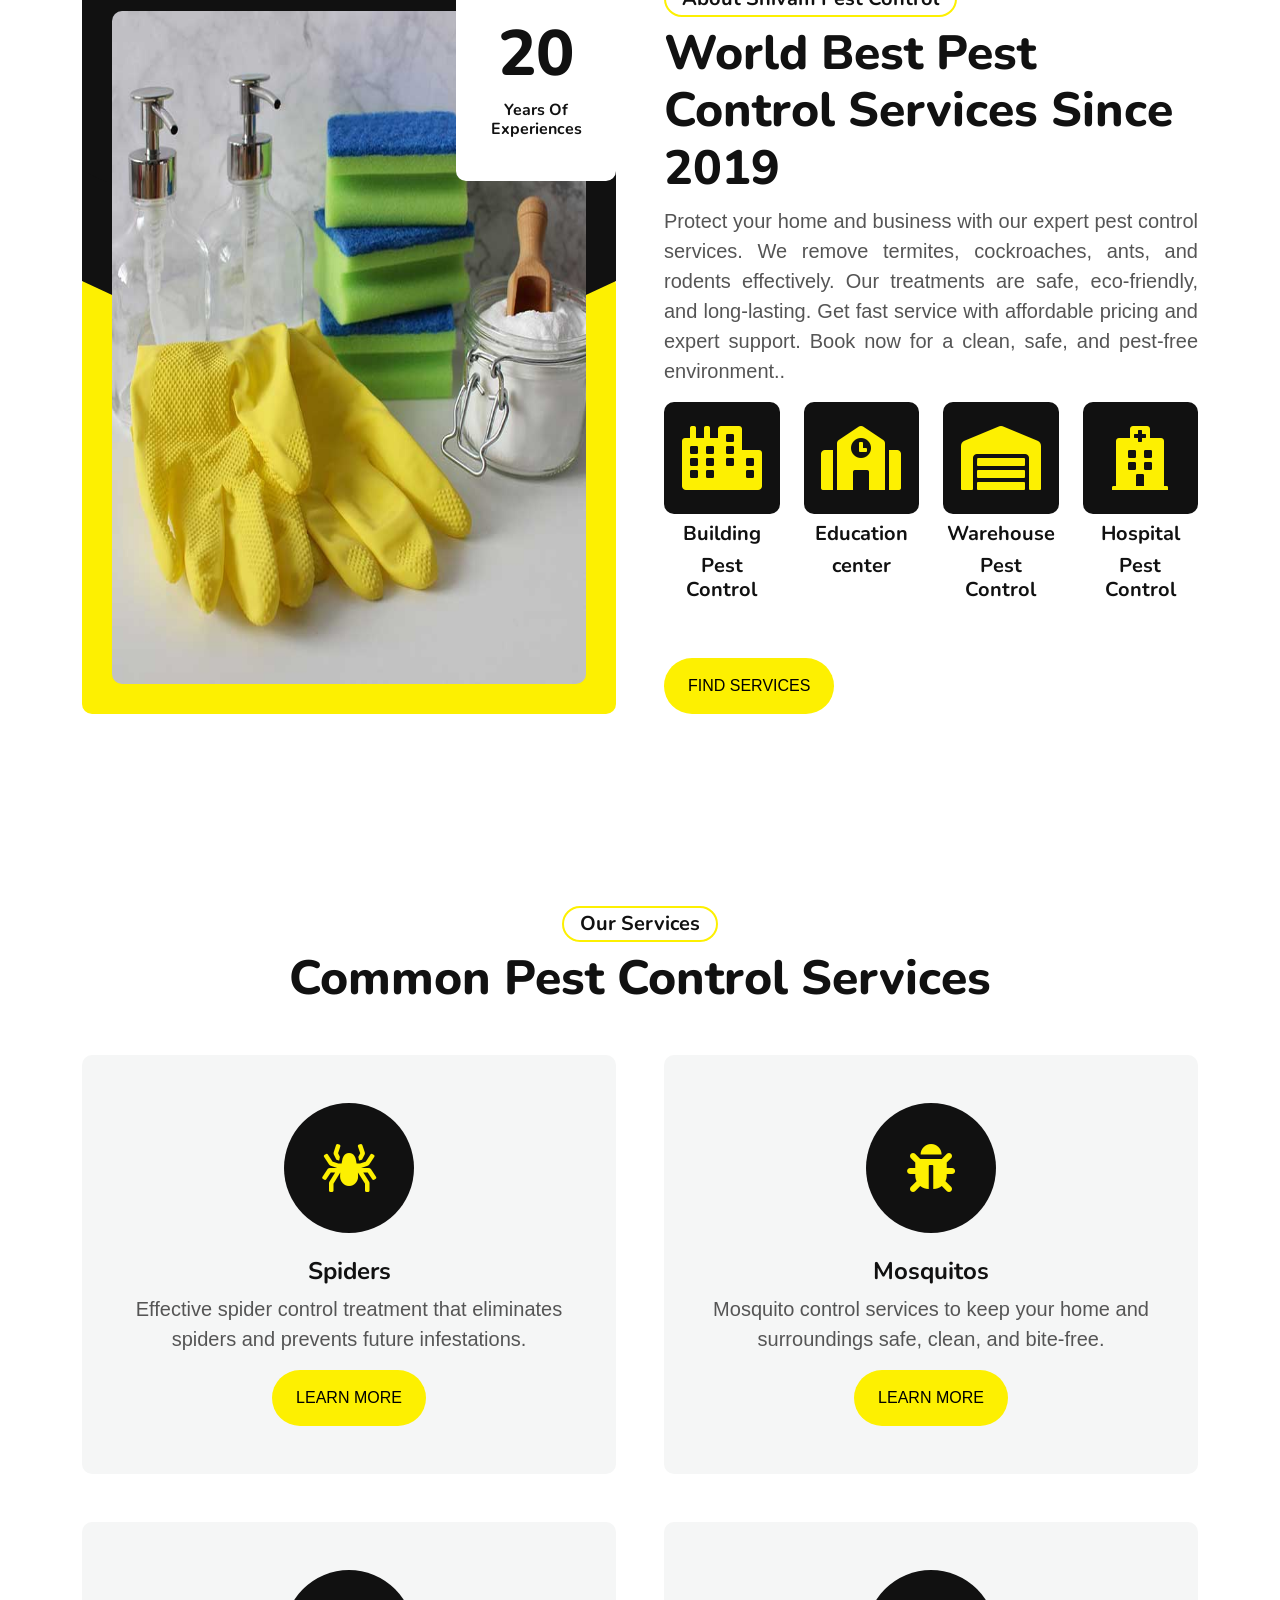
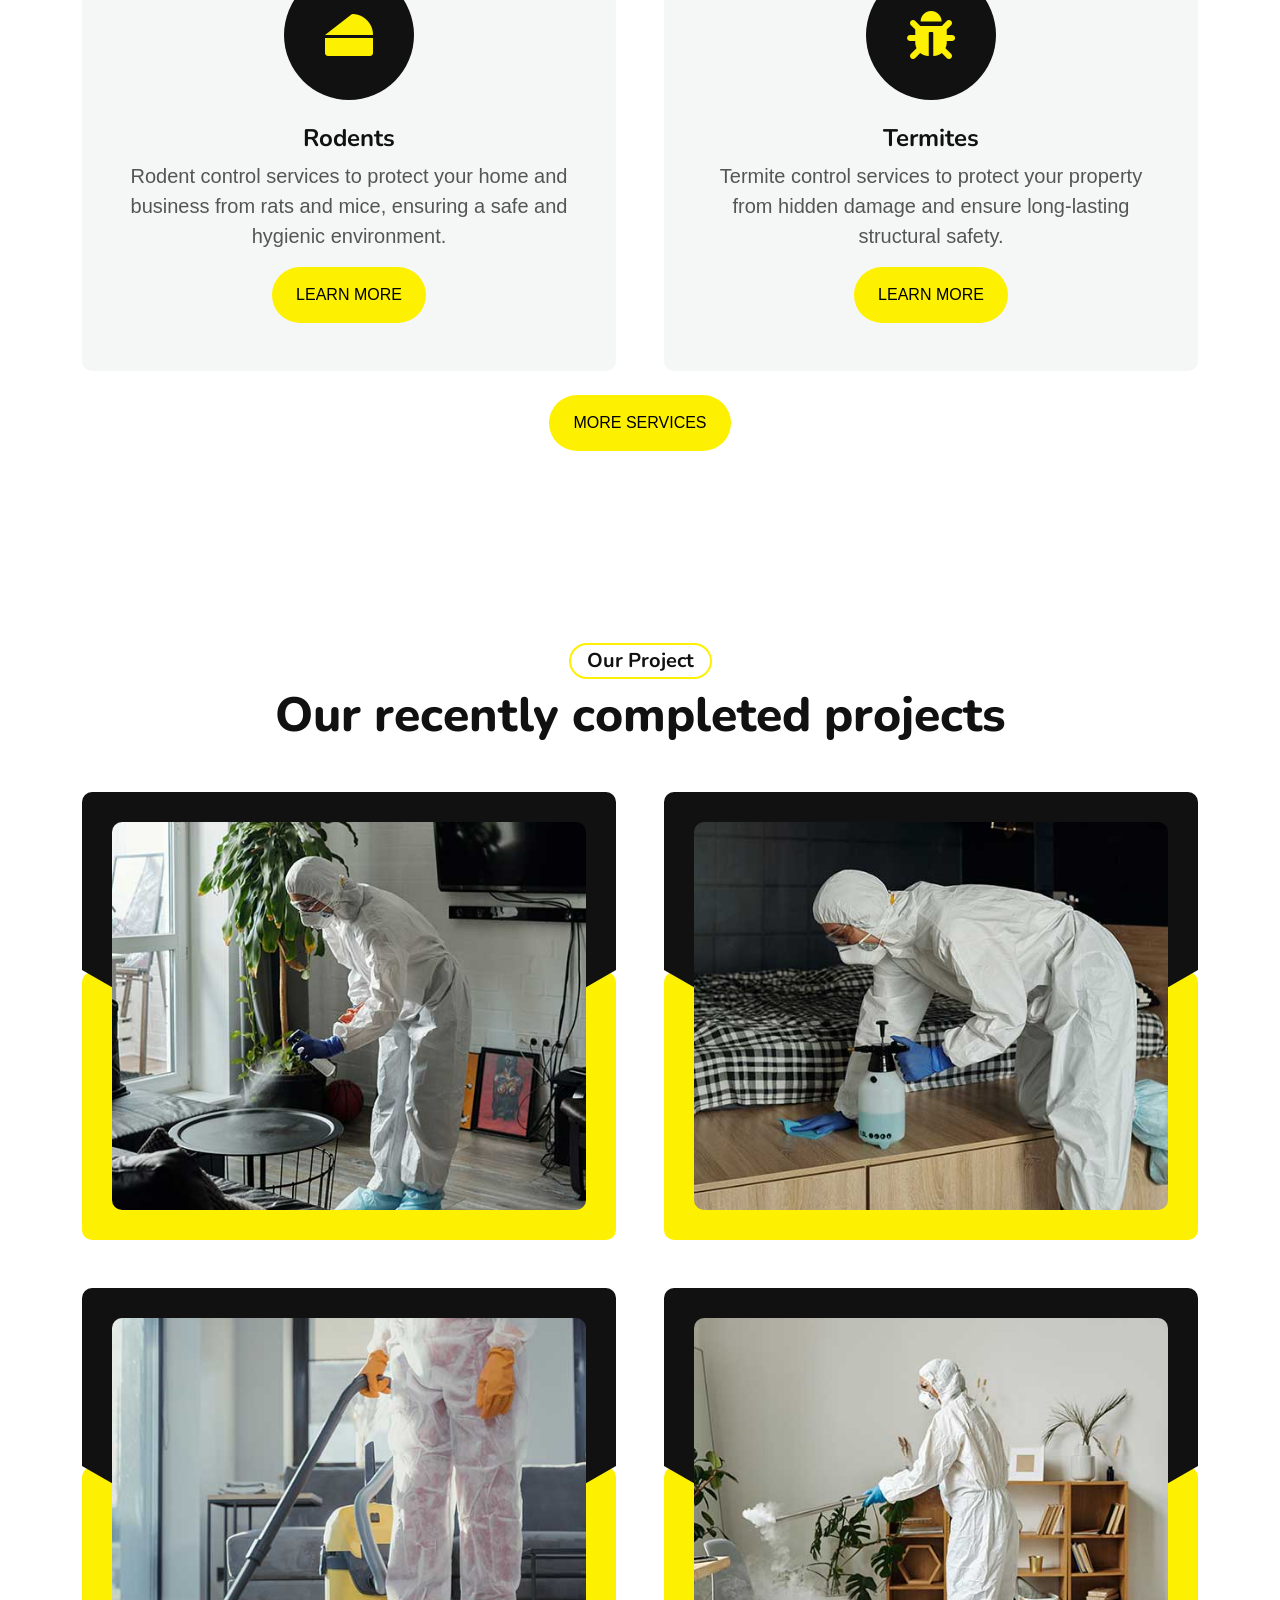
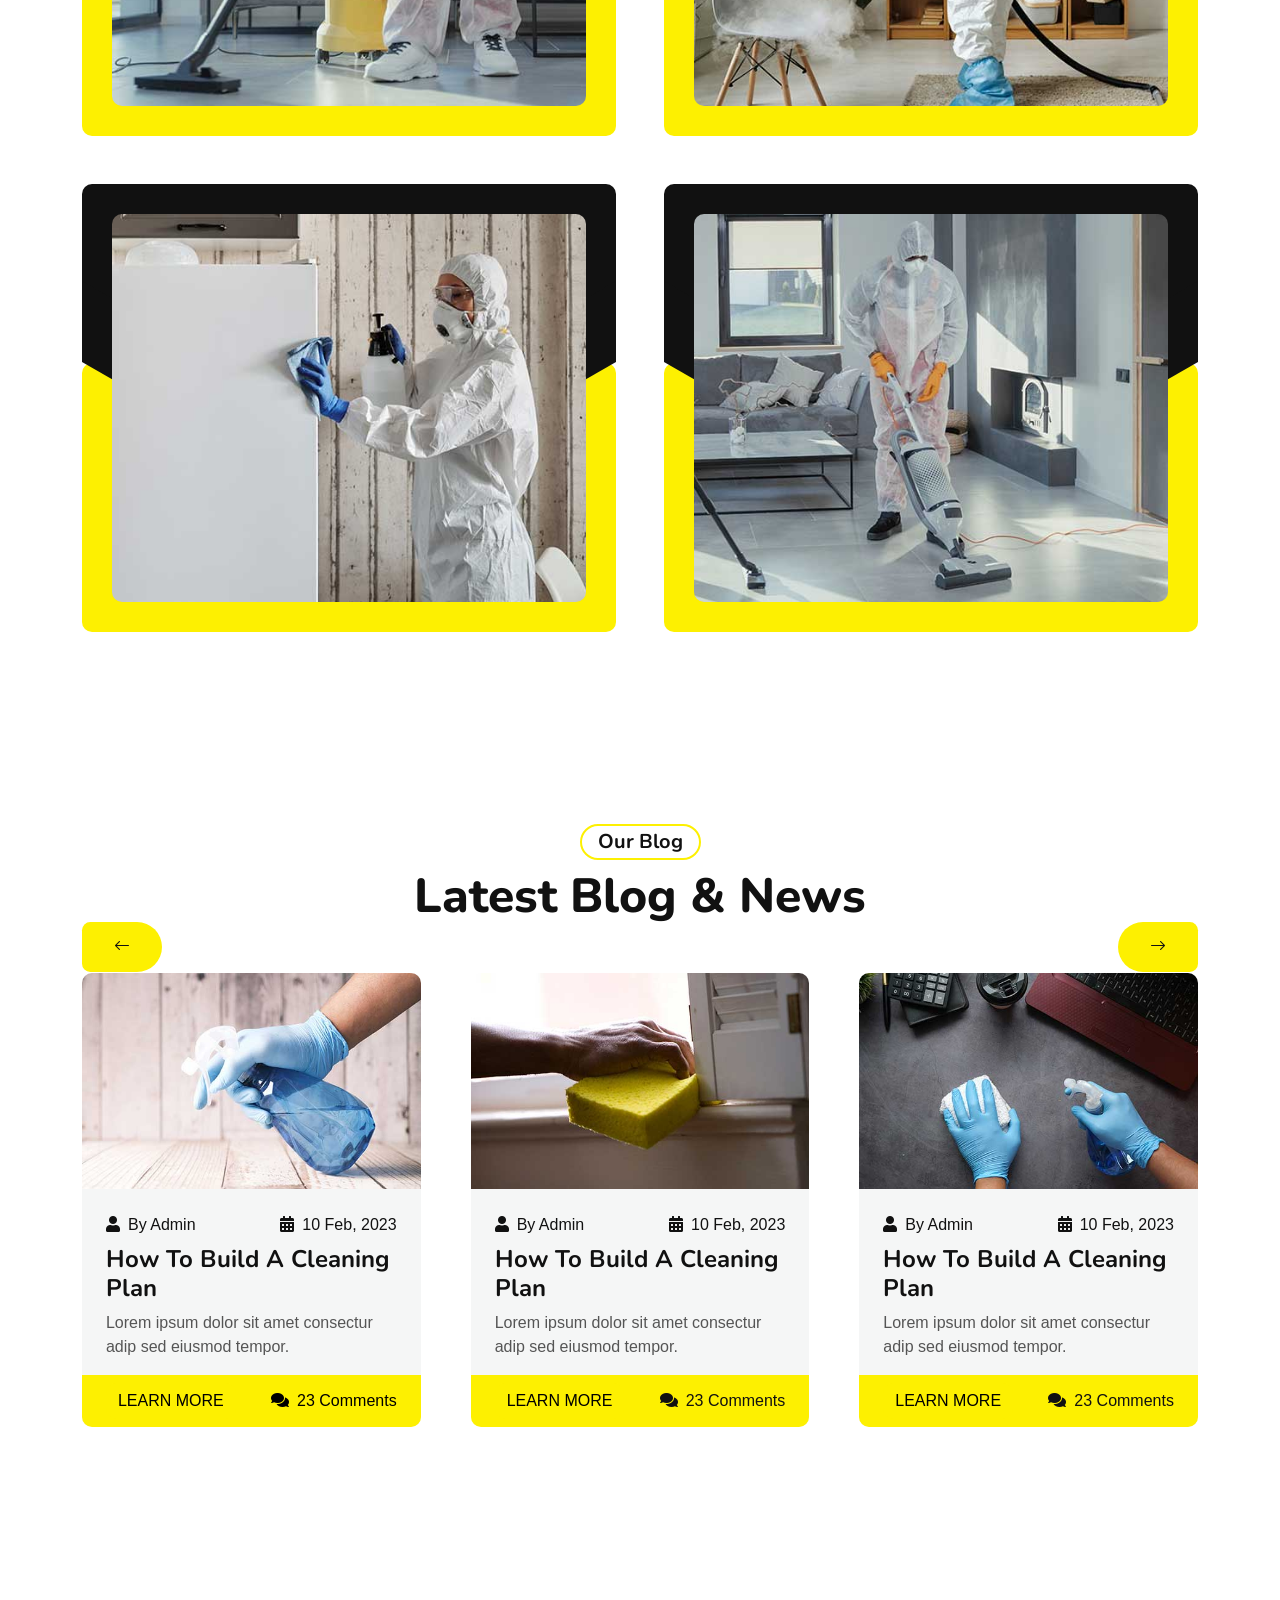
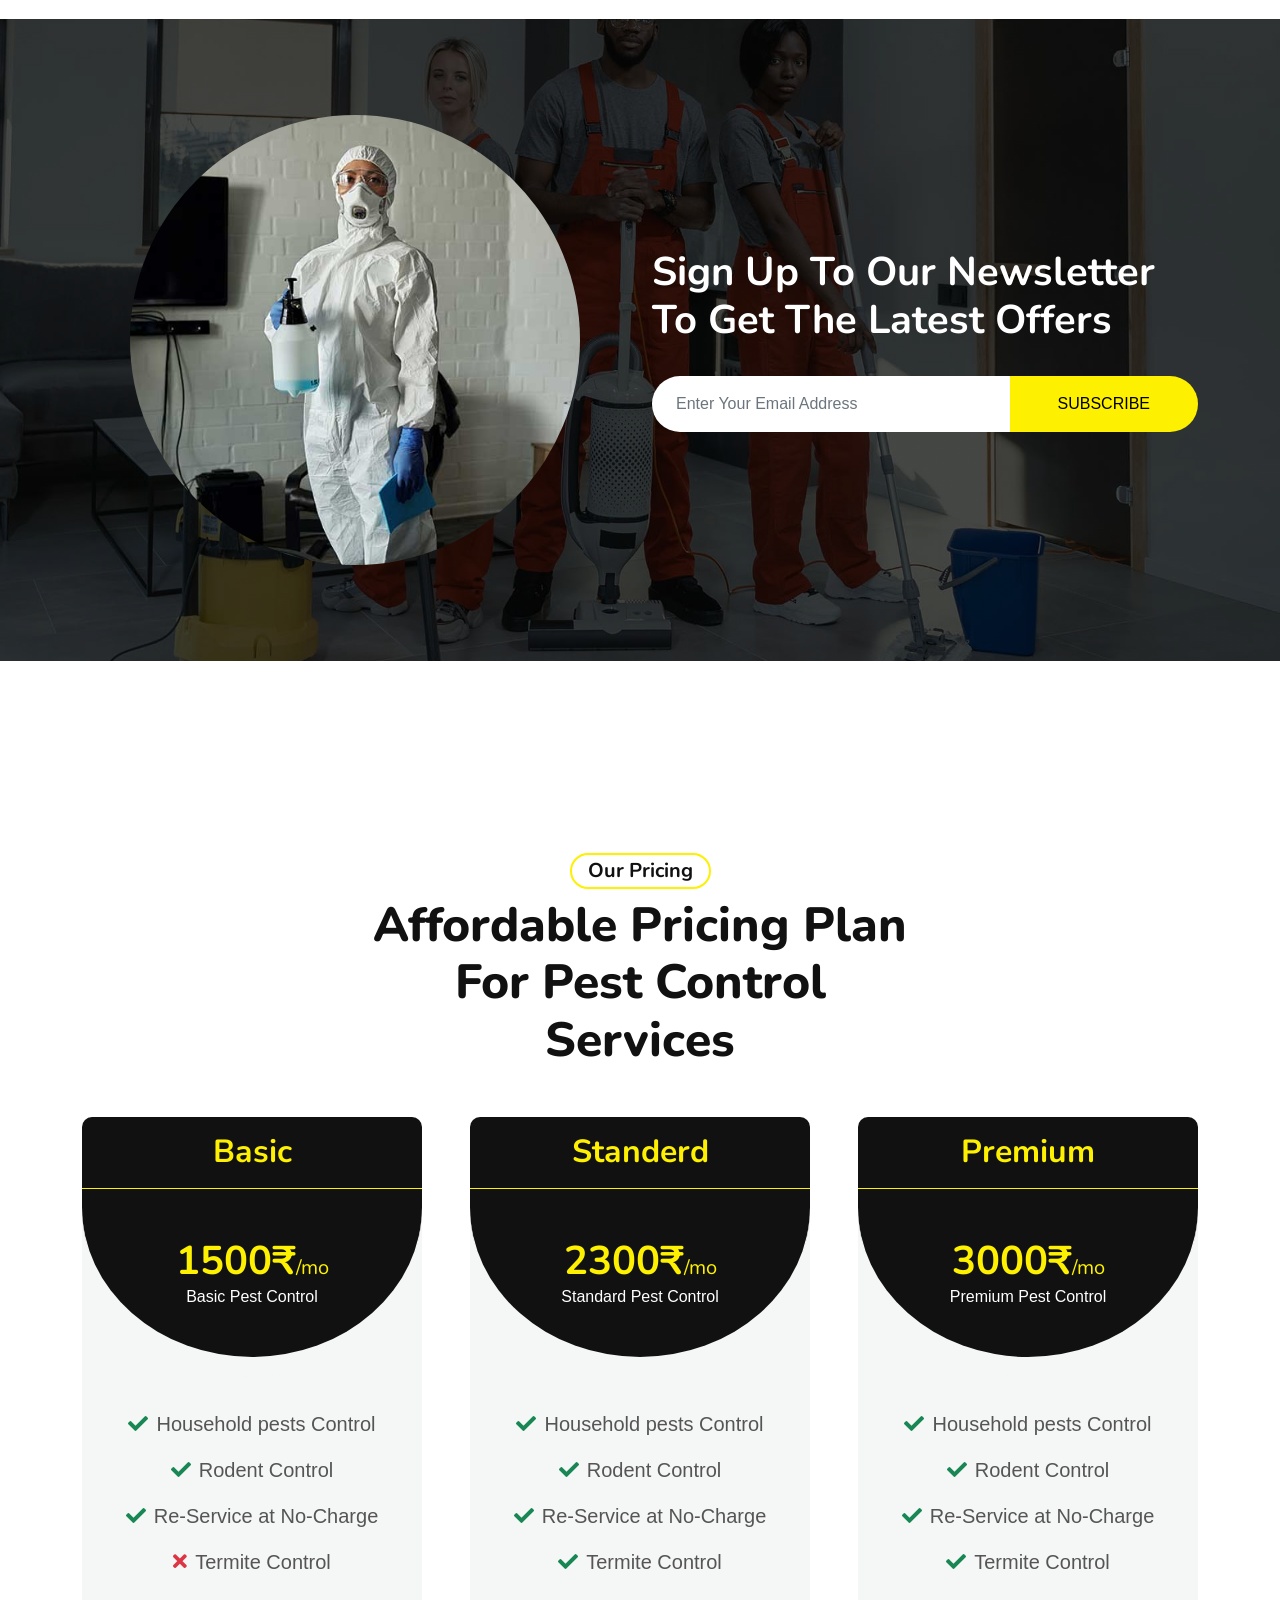
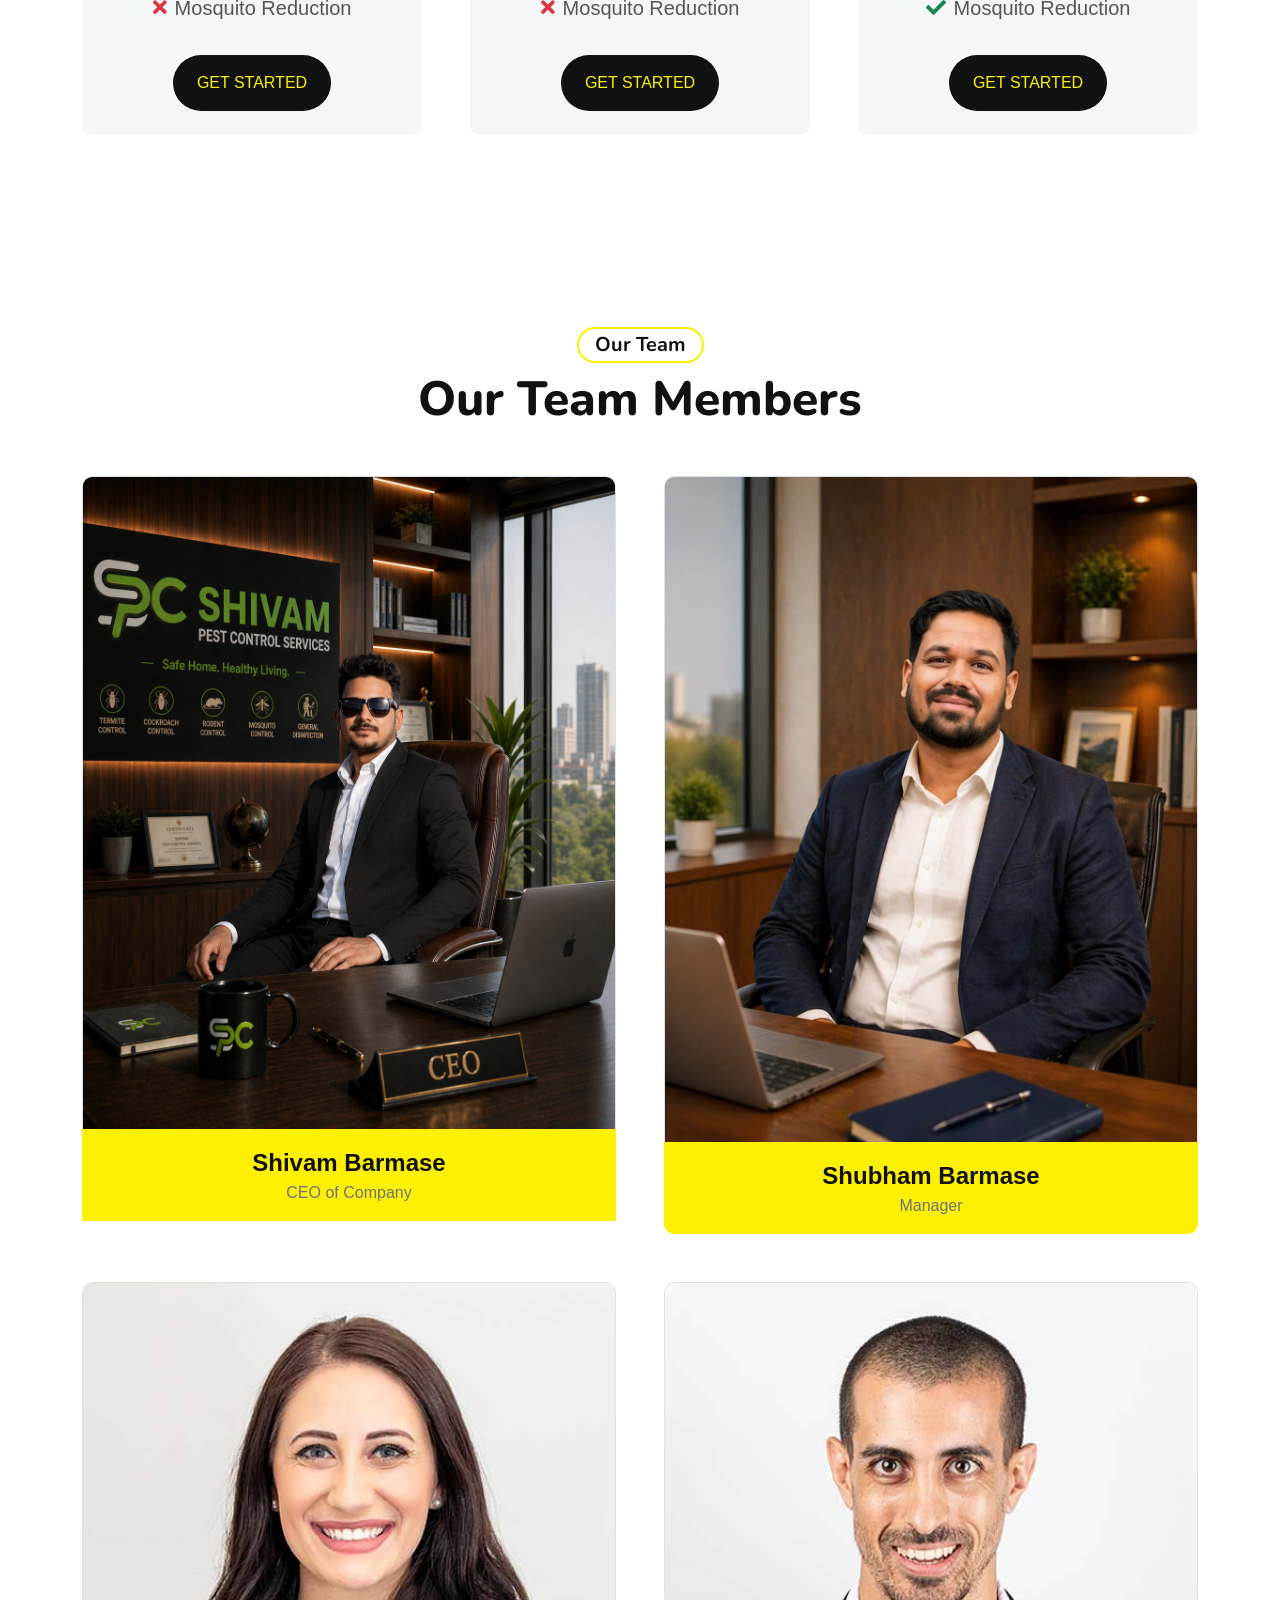
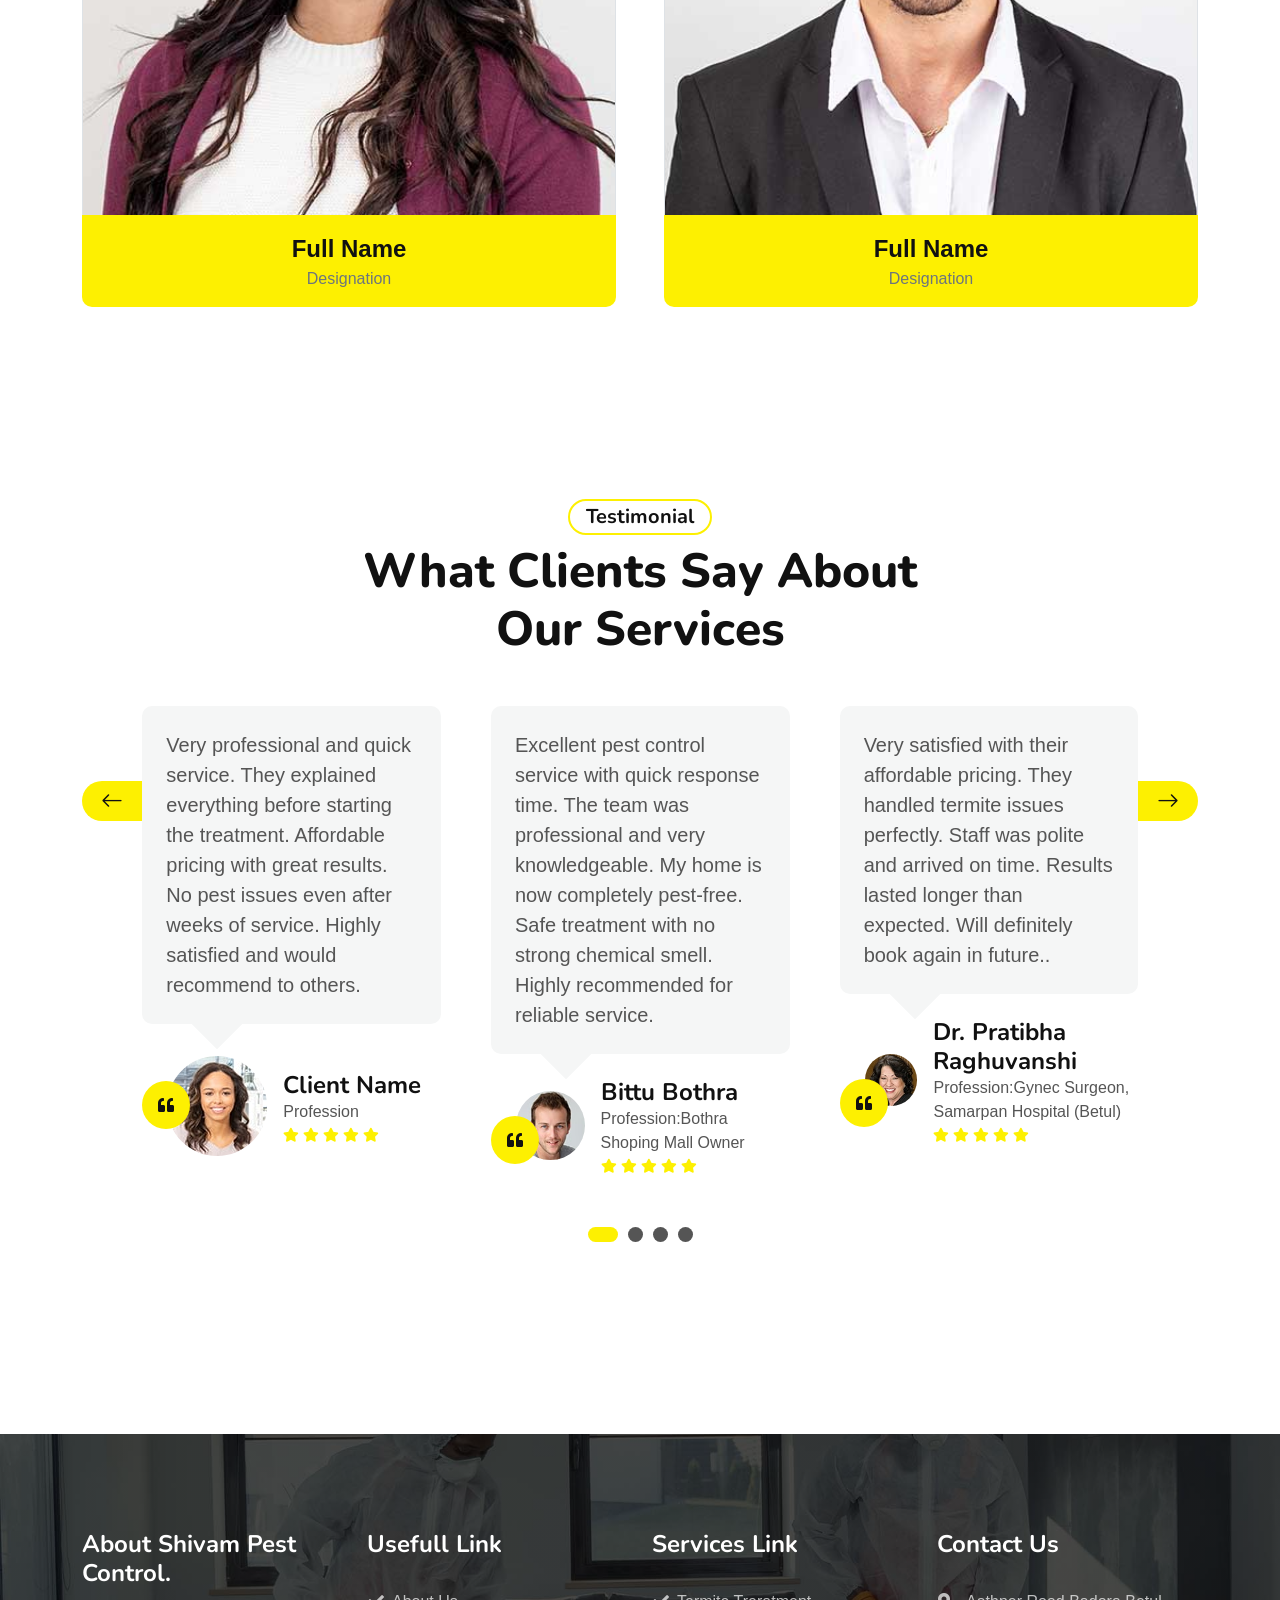
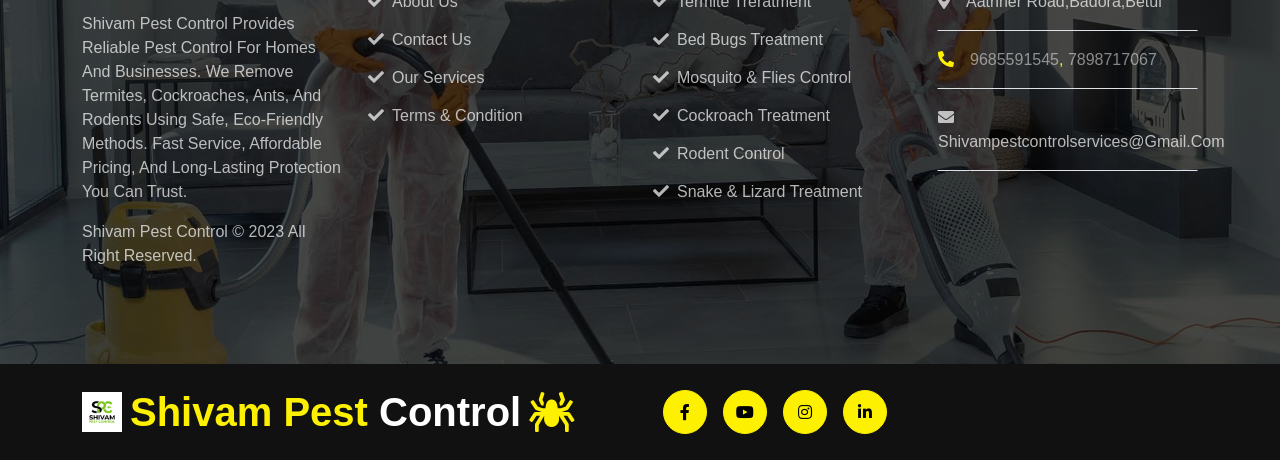
==== commit ad06ab24: "style: update rodent service icons from mouse to cheese in index and service pages" ====
--- a/index.html
+++ b/index.html
@@ -354,7 +354,7 @@
                     <div class="bg-light rounded p-5 services-item">
                         <div class="d-flex" style="align-items: center; justify-content: center;">
                             <div class="mb-4 rounded-circle services-inner-icon">
-                                <i class="fa fa-mouse fa-3x text-primary"></i>
+                                <i class="fa fa-cheese fa-3x text-primary"></i>
                             </div>
                         </div>
                         <h4 class="text-center">Rodents</h4>
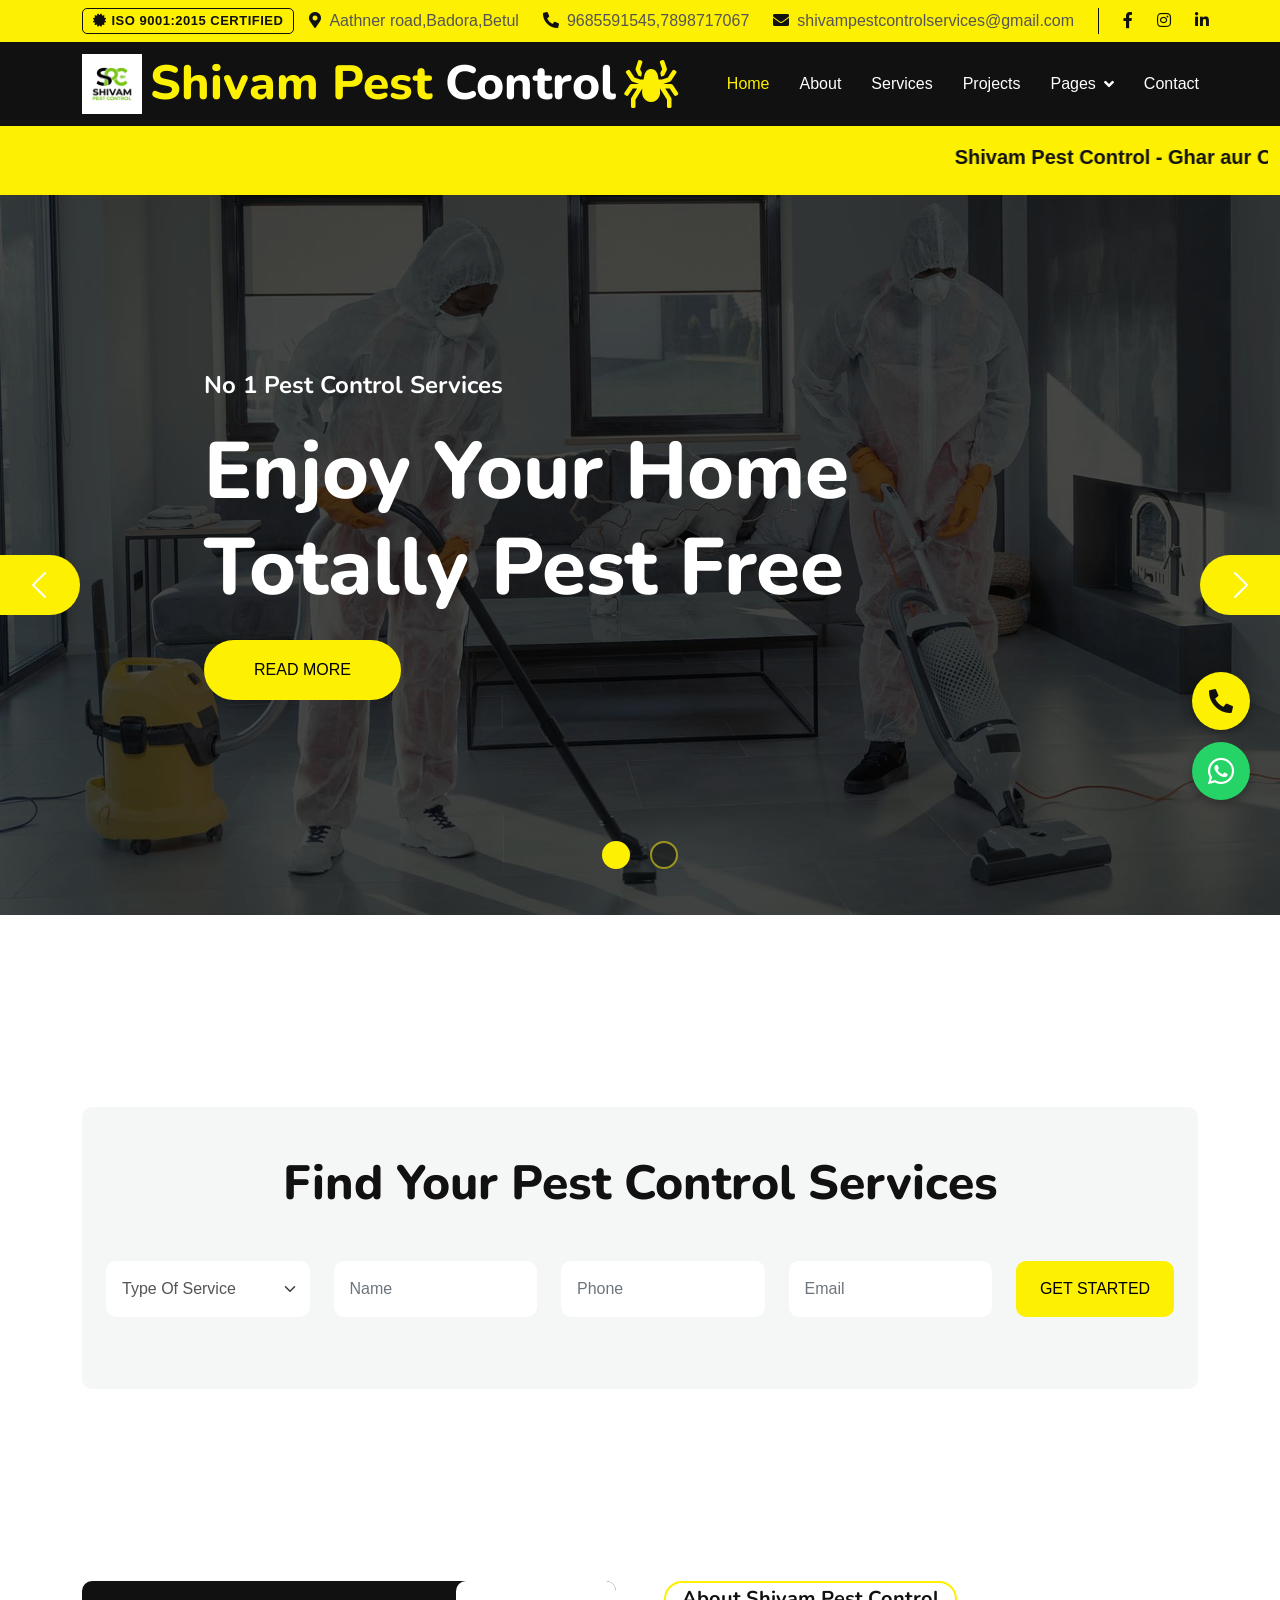
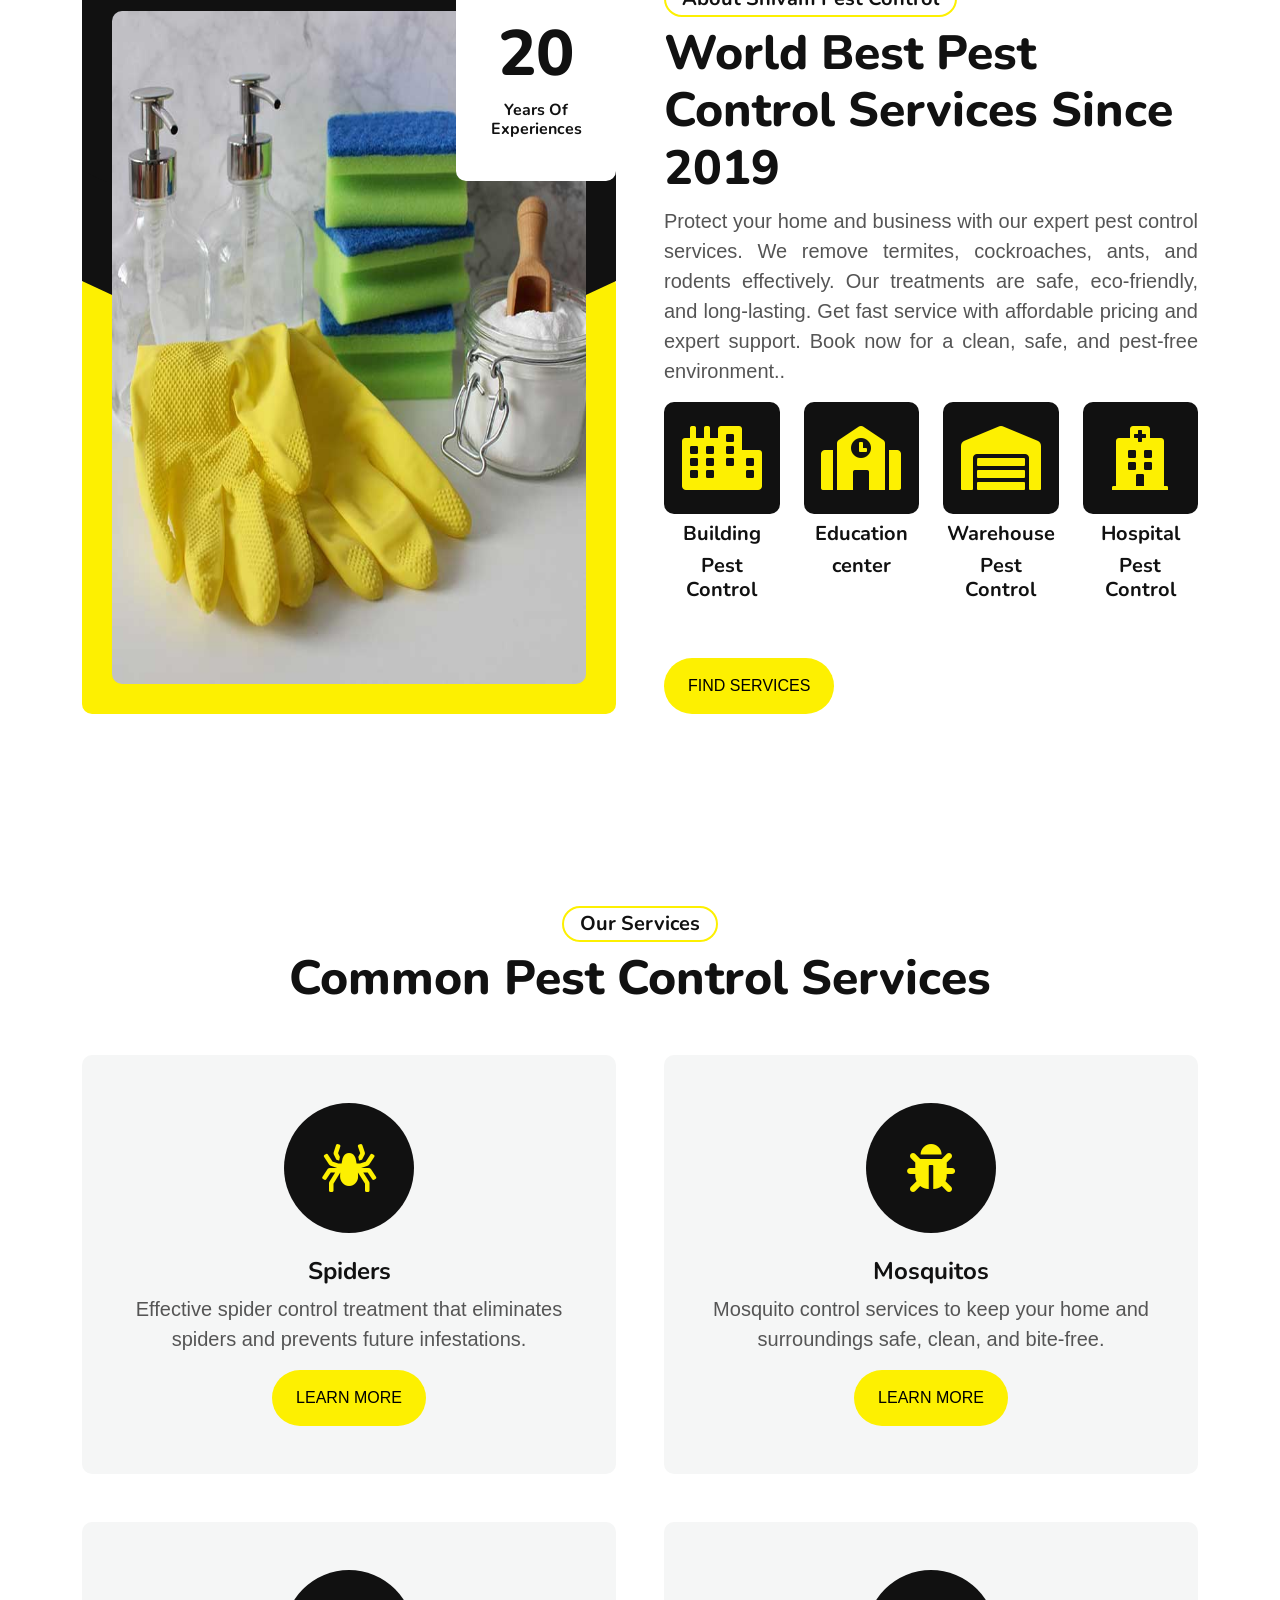
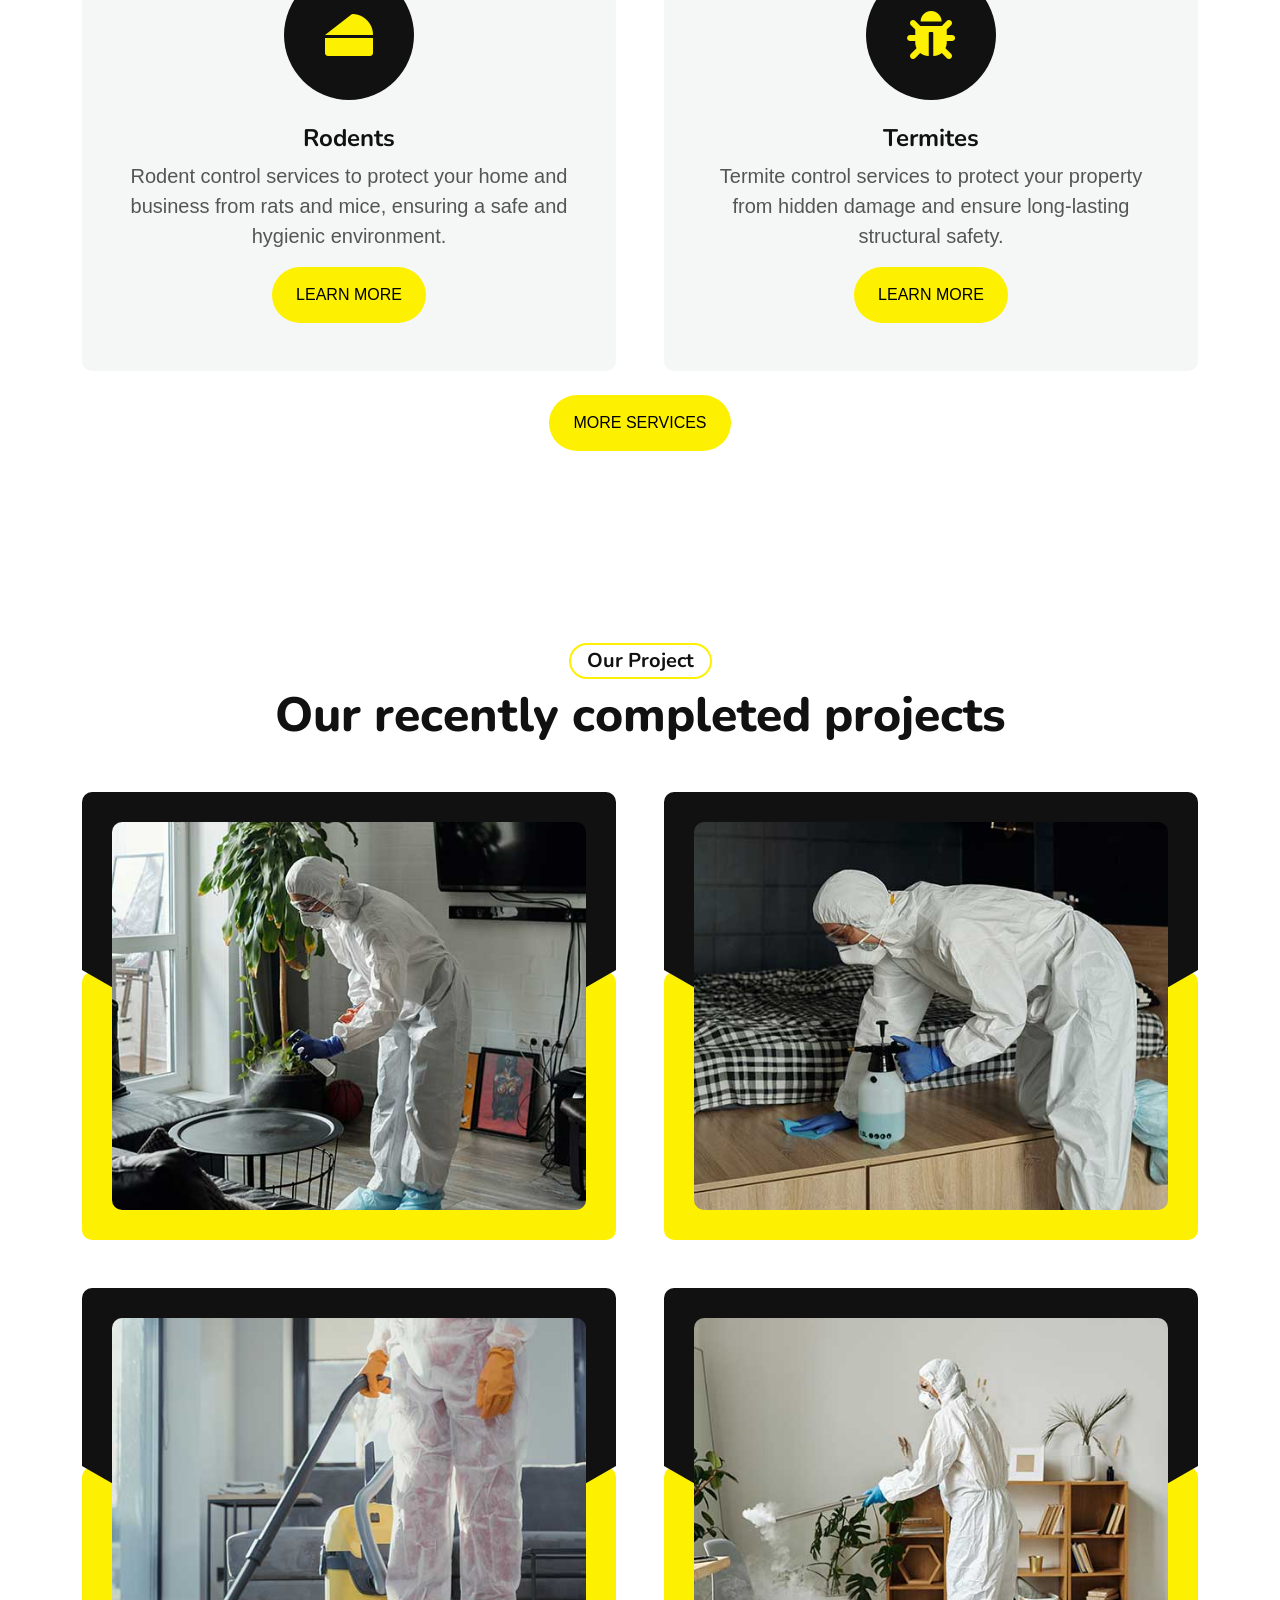
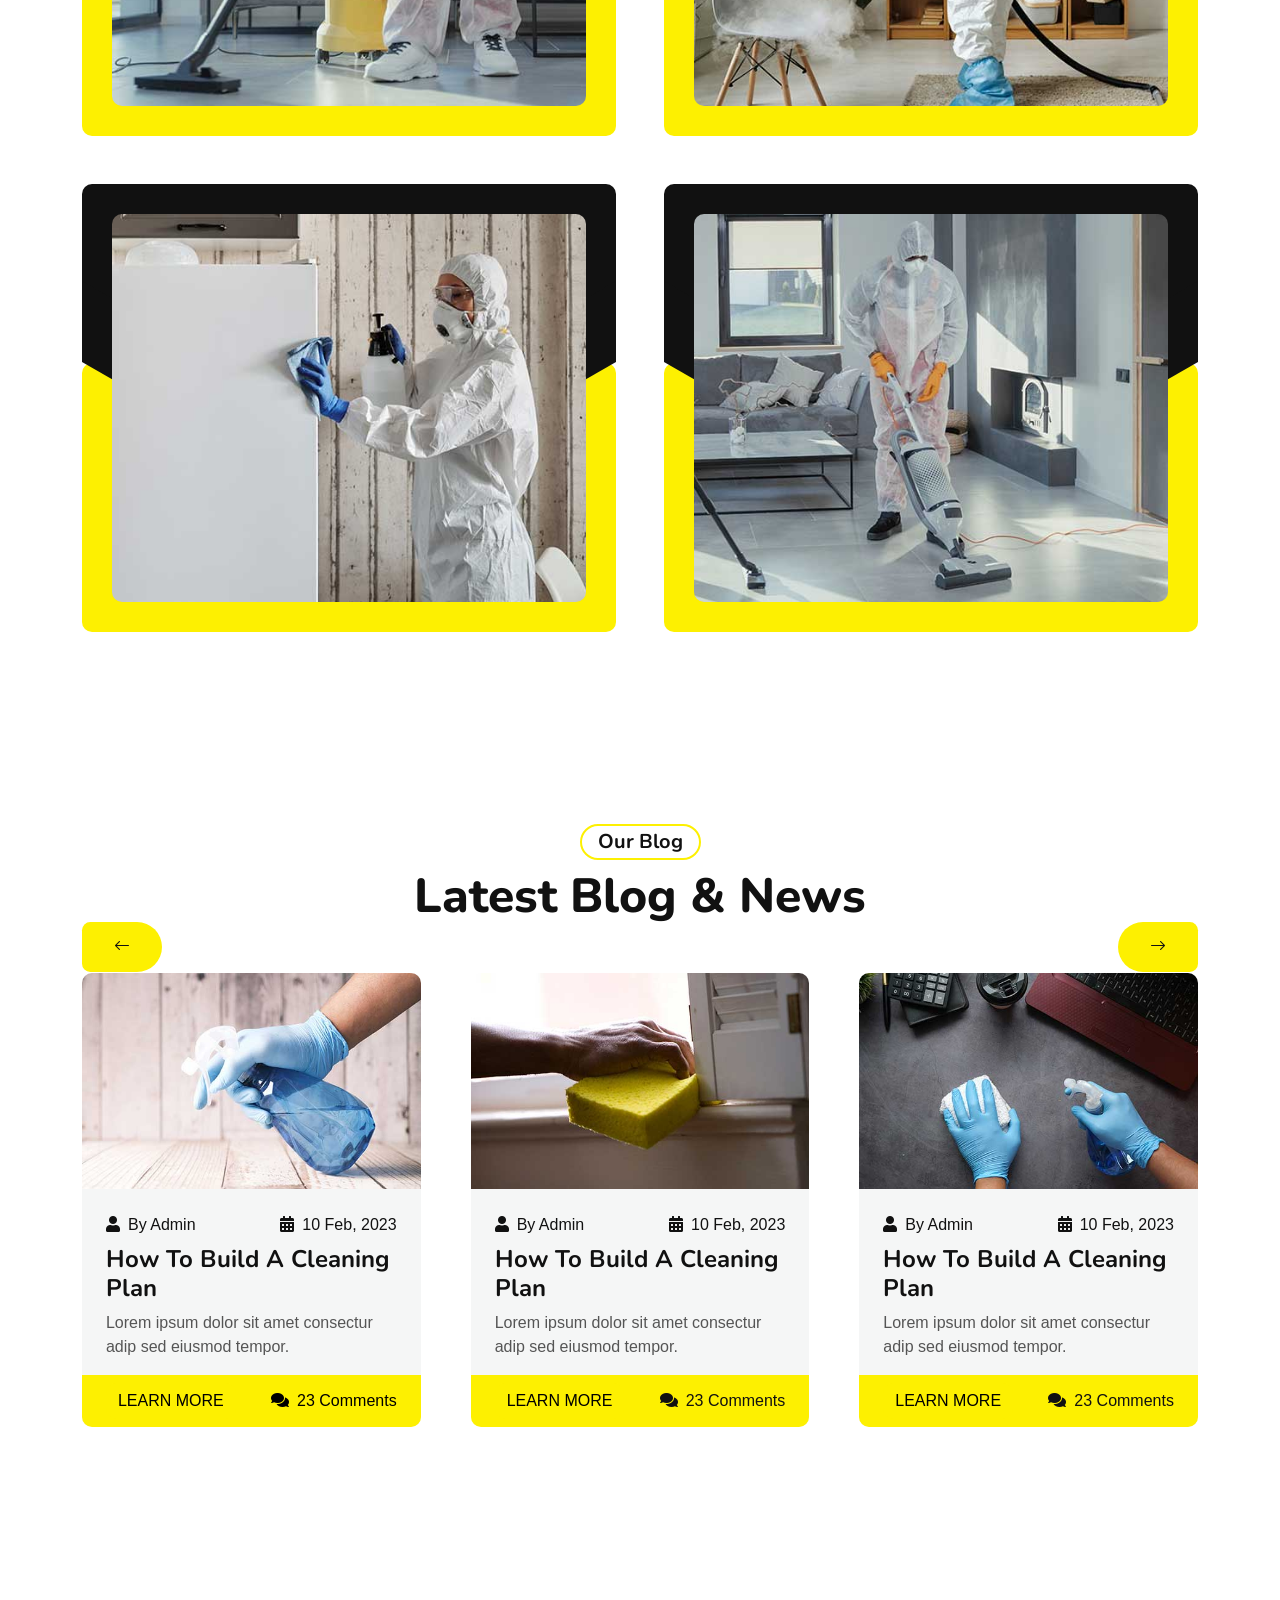
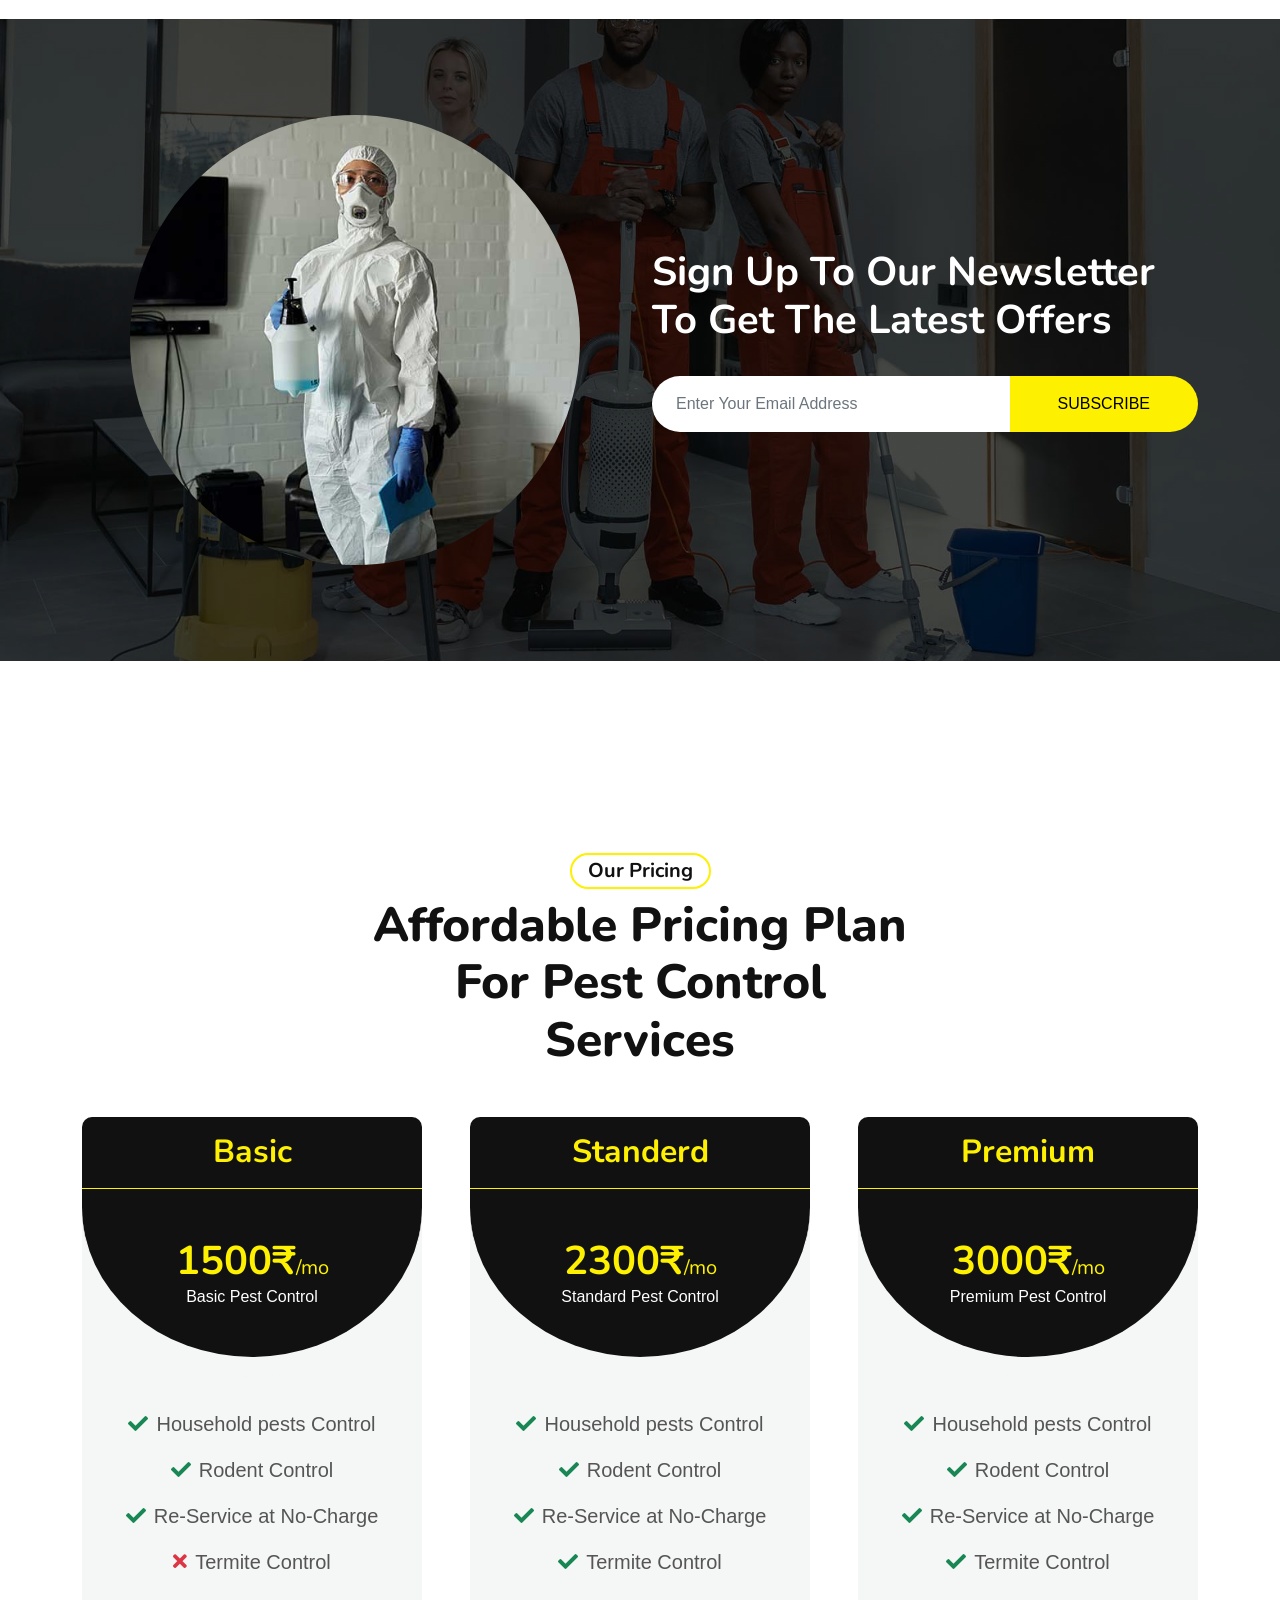
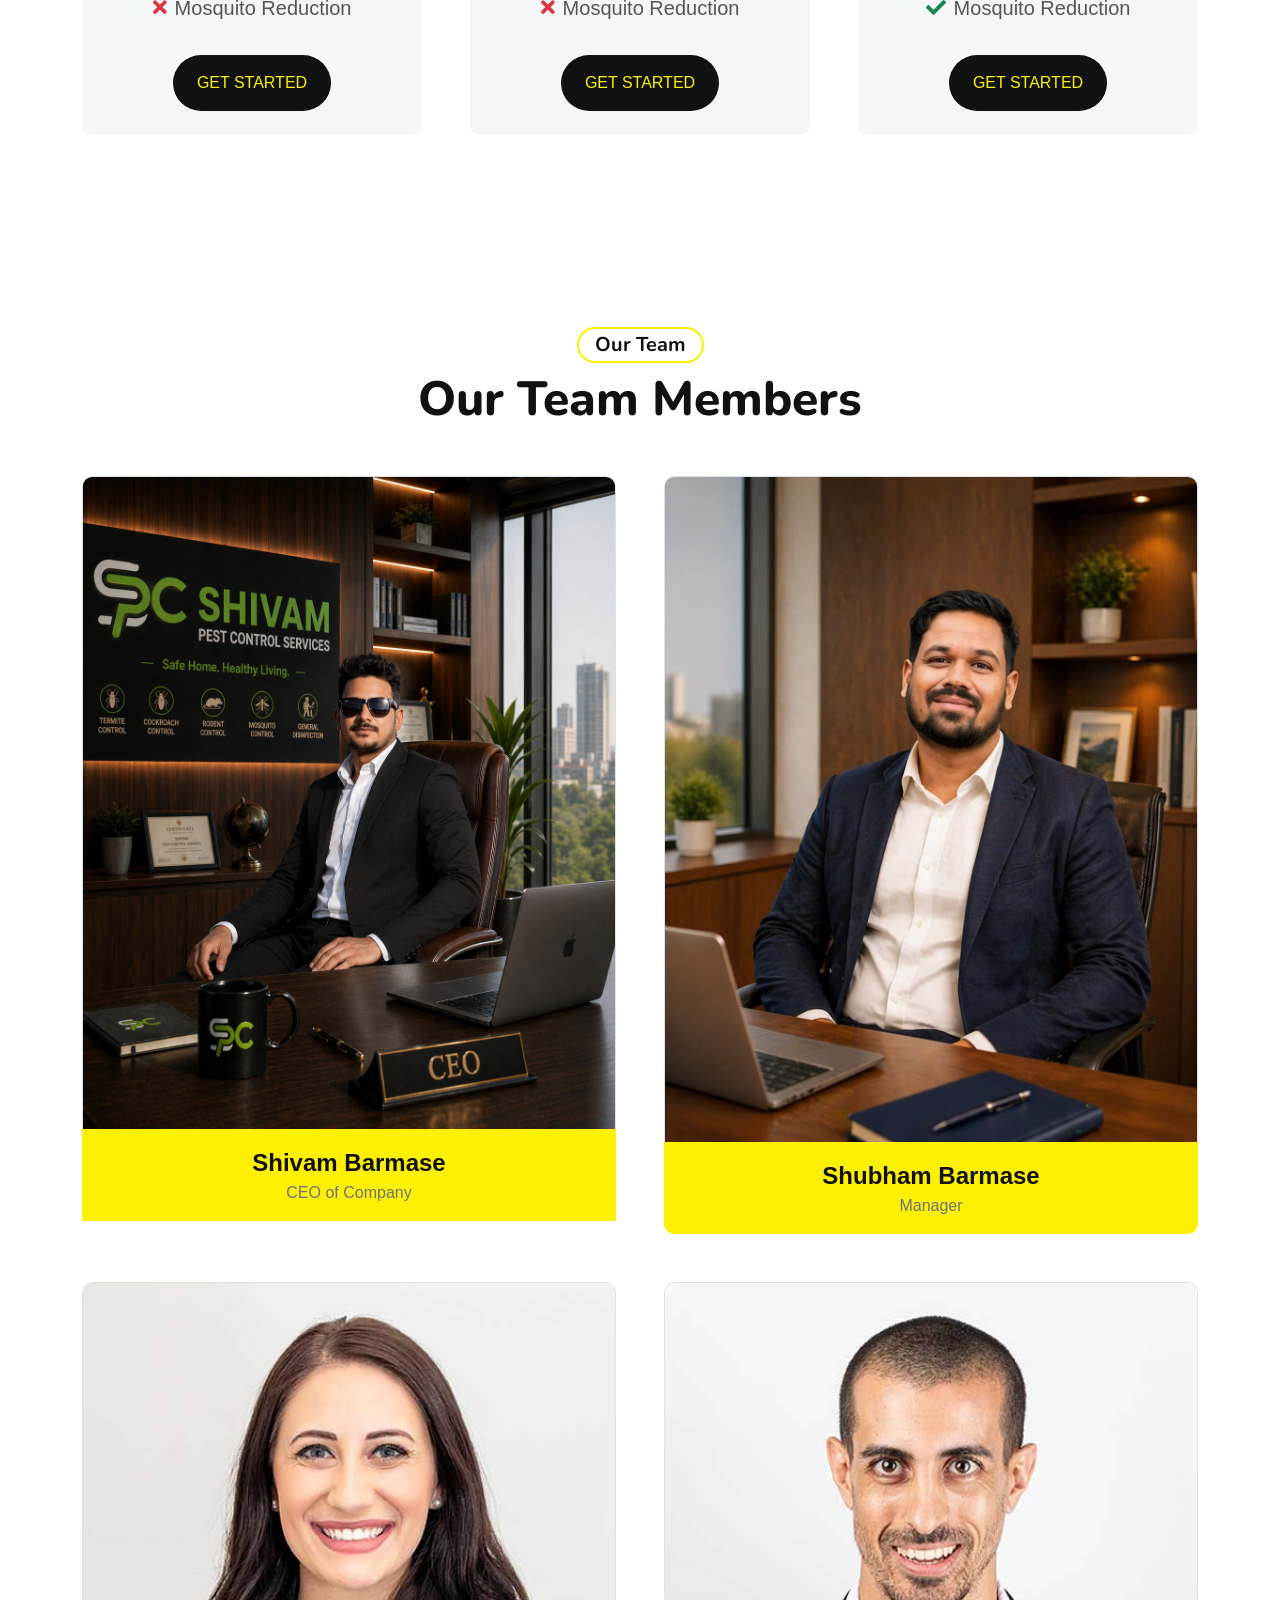
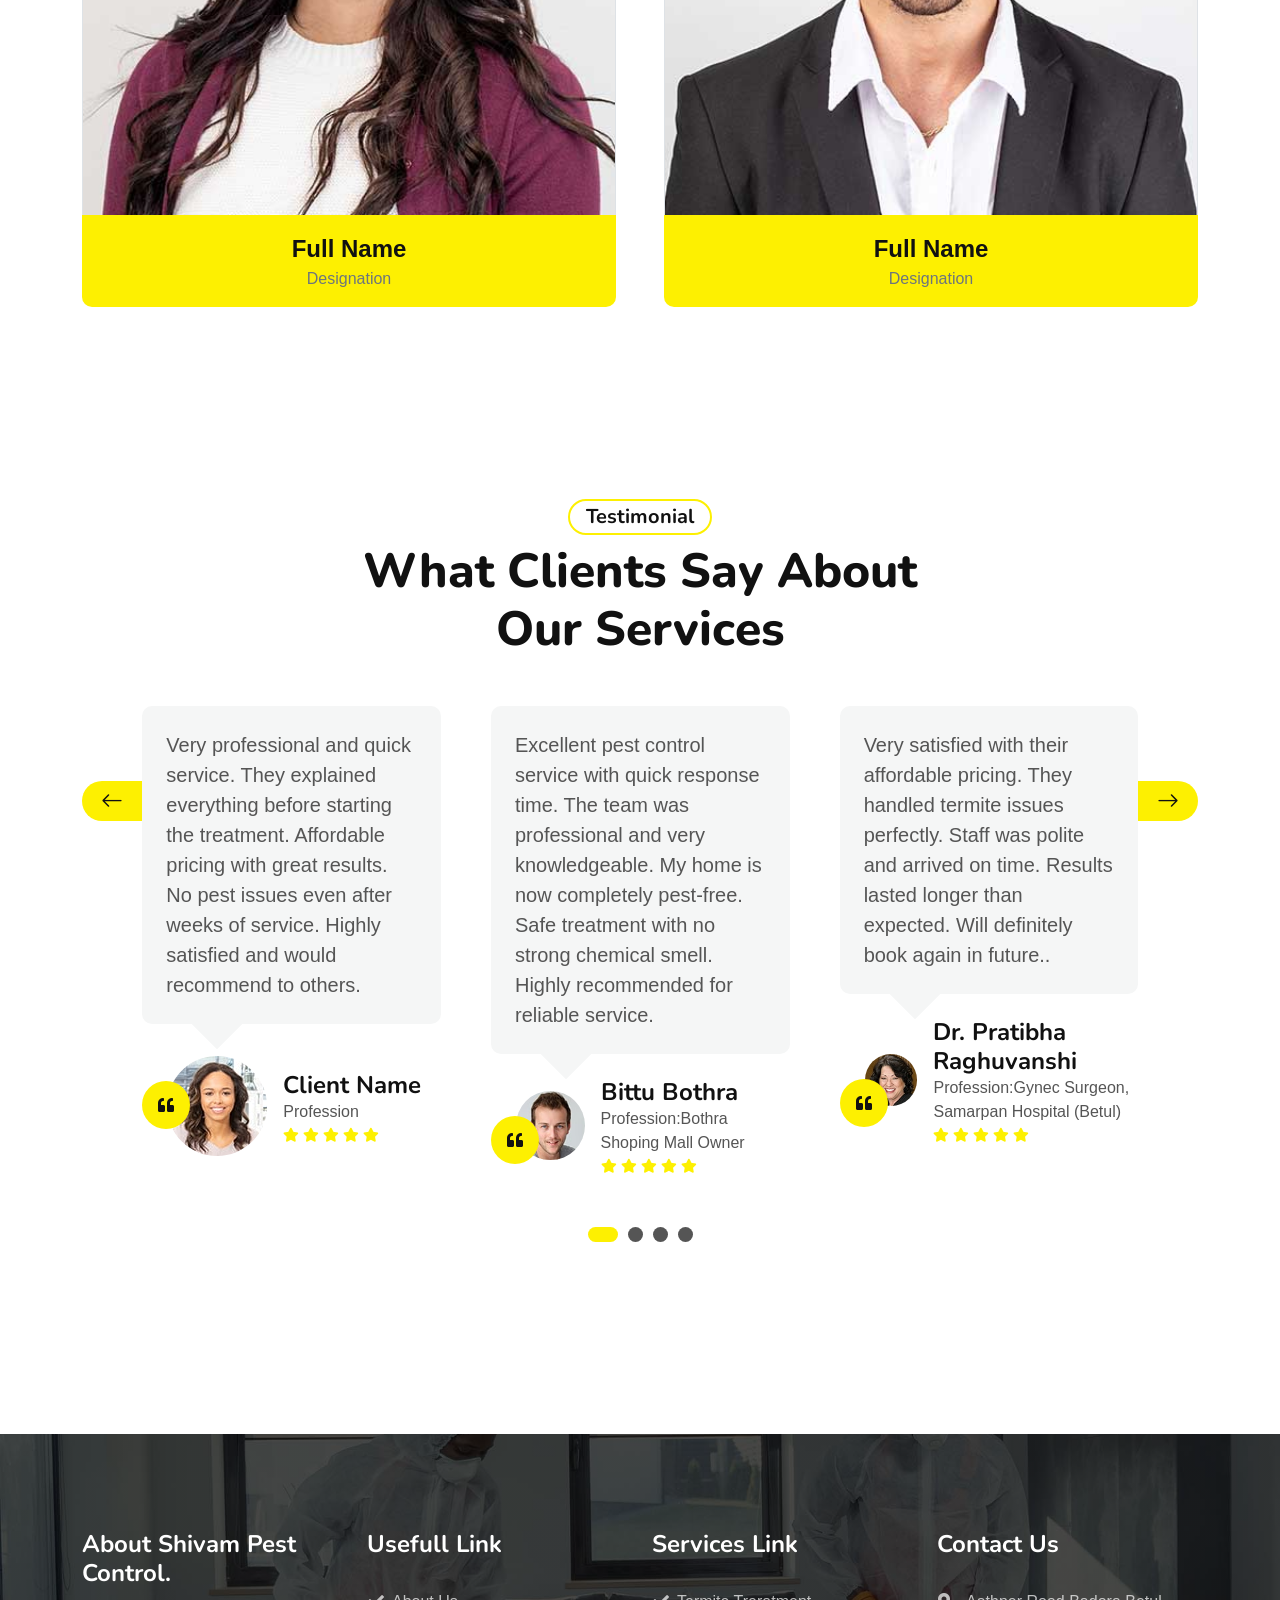
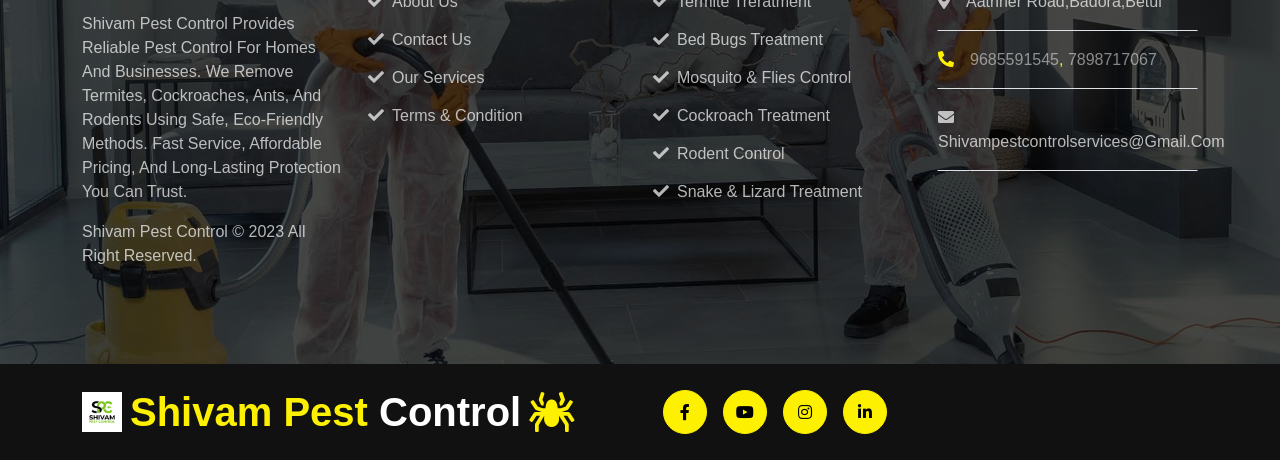
==== commit cda29a73: "feat: integrate SMTP.js for contact and service request form submissions" ====
--- a/index.html
+++ b/index.html
@@ -181,7 +181,7 @@
                         <div class="col-xl-10 col-lg-12">
                             <div class="row g-4">
                                 <div class="col-md-6 col-xl-3">
-                                    <select class="form-select p-3 border-0">
+                                    <select class="form-select p-3 border-0" id="service-type">
                                         <option value="Type Of Service" class="">Type Of Service</option>
                                         <option value="Pest Control-2">General Pest Control</option>
                                         <option value="Pest Control-3">Mosquito Control</option>
@@ -206,18 +206,18 @@
                                     </select>
                                 </div>
                                 <div class="col-md-6 col-xl-3">
-                                    <input type="text" class="form-control p-3 border-0" placeholder="Name">
+                                    <input type="text" class="form-control p-3 border-0" id="service-name" placeholder="Name">
                                 </div>
                                 <div class="col-md-6 col-xl-3">
-                                    <input type="text" class="form-control p-3 border-0" placeholder="Phone">
+                                    <input type="text" class="form-control p-3 border-0" id="service-phone" placeholder="Phone">
                                 </div>
                                 <div class="col-md-6 col-xl-3">
-                                    <input type="email" class="form-control p-3 border-0" placeholder="Email">
+                                    <input type="email" class="form-control p-3 border-0" id="service-email" placeholder="Email">
                                 </div>
                             </div>
                         </div>
                         <div class="col-xl-2 col-lg-12">
-                            <input type="button" class="btn btn-primary w-100 p-3 border-0" value="GET STARTED">
+                            <input type="button" class="btn btn-primary w-100 p-3 border-0" onclick="sendServiceEmail()" value="GET STARTED">
                         </div>
                     </div>
                 </form>
@@ -972,6 +972,52 @@
 
     <!-- Template Javascript -->
     <script src="./js/main.js"></script>
+    <script src="https://smtpjs.com/v3/smtp.js"></script>
+    <script>
+        function sendServiceEmail() {
+            var serviceType = document.getElementById("service-type").value;
+            var name = document.getElementById("service-name").value;
+            var phone = document.getElementById("service-phone").value;
+            var email = document.getElementById("service-email").value;
+
+            if (name === "" || phone === "" || email === "") {
+                alert("Please fill all the fields.");
+                return;
+            }
+
+            var ebody = `
+                <b>Service Type:</b> ${serviceType}
+                <br>
+                <b>Name:</b> ${name}
+                <br>
+                <b>Phone:</b> ${phone}
+                <br>
+                <b>Email:</b> ${email}
+            `;
+
+            Email.send({
+                Host : "smtp.gmail.com",
+                Username : "shivampestcontrolservices@gmail.com",
+                Password : "kpxqbnkuxdlozugs",
+                To : 'shivampestcontrolservices@gmail.com',
+                From : "shivampestcontrolservices@gmail.com",
+                Subject : "New Service Request: " + serviceType,
+                Body : ebody
+            }).then(
+              function(response) {
+                  if(response === "OK") {
+                      alert("Your request has been submitted successfully!");
+                      document.getElementById("service-type").value = "Type Of Service";
+                      document.getElementById("service-name").value = "";
+                      document.getElementById("service-phone").value = "";
+                      document.getElementById("service-email").value = "";
+                  } else {
+                      alert("Error sending message: " + response);
+                  }
+              }
+            );
+        }
+    </script>
 </body>
 
 
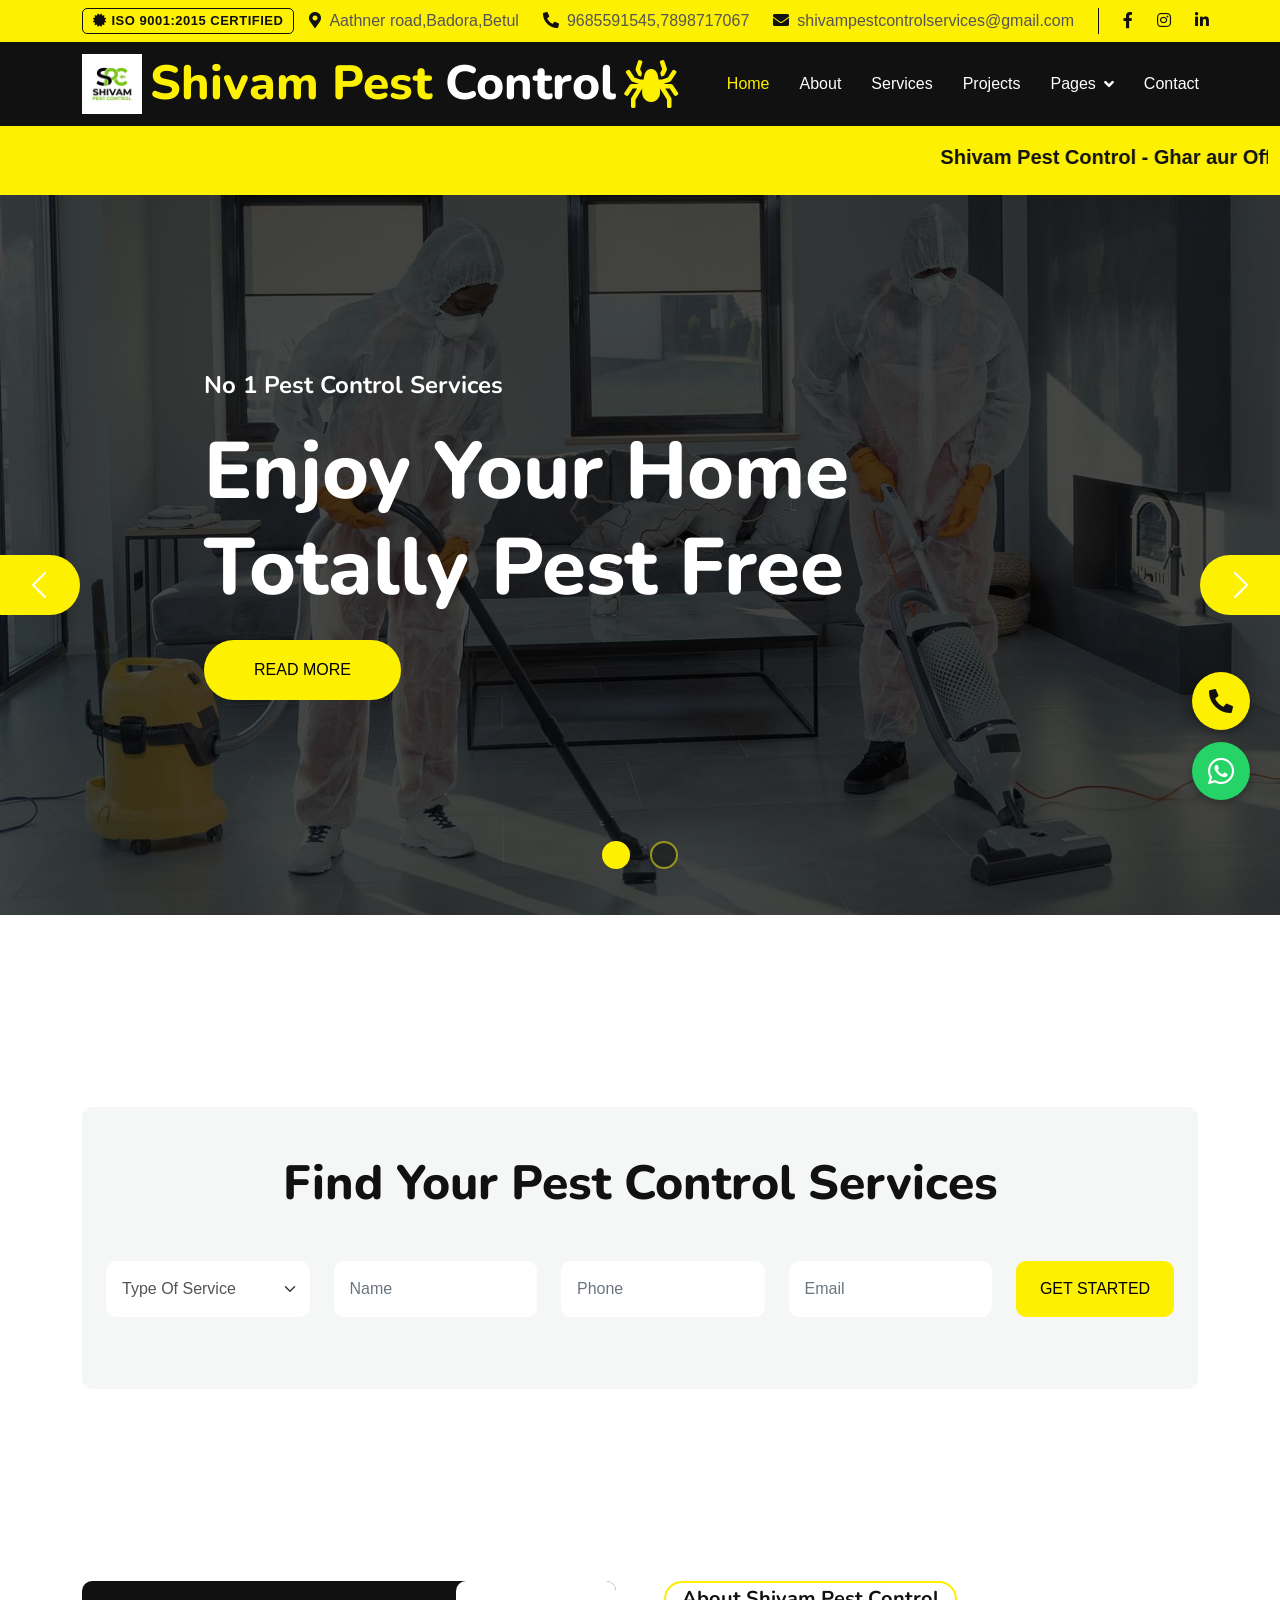
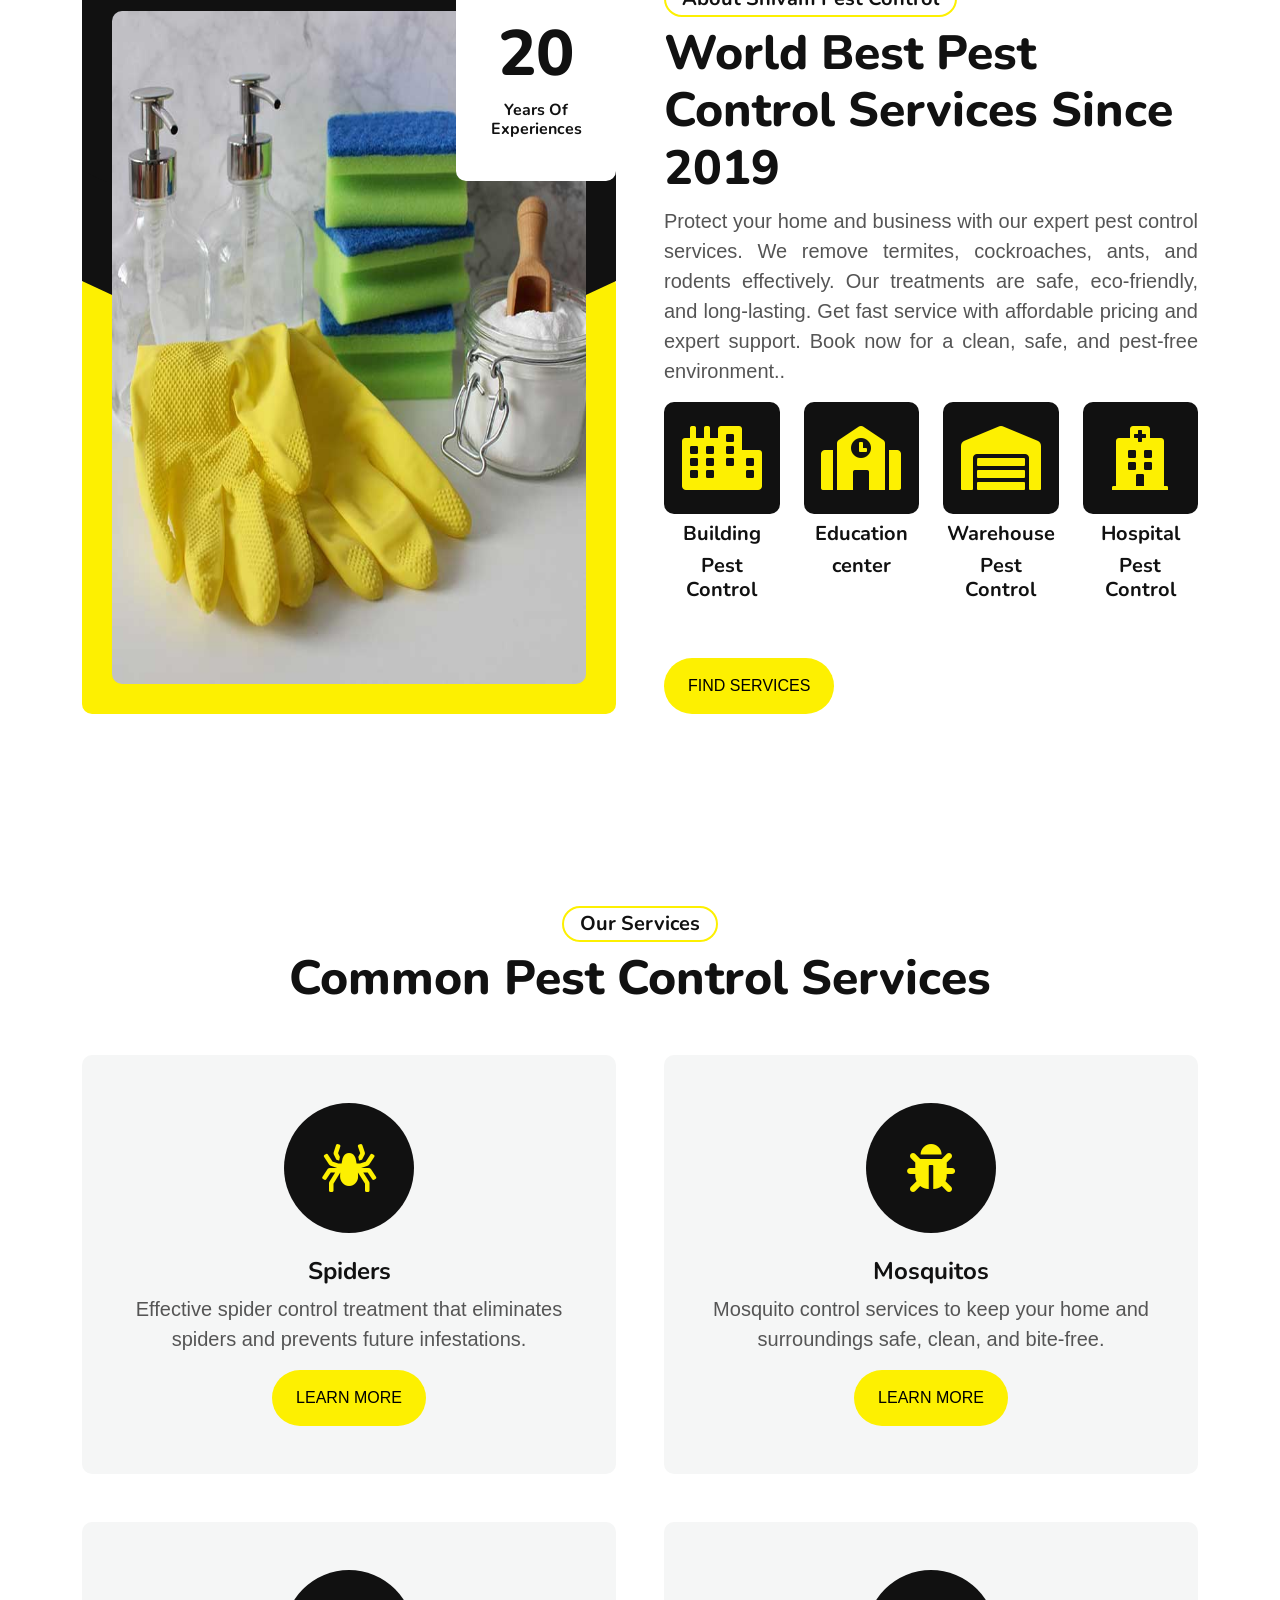
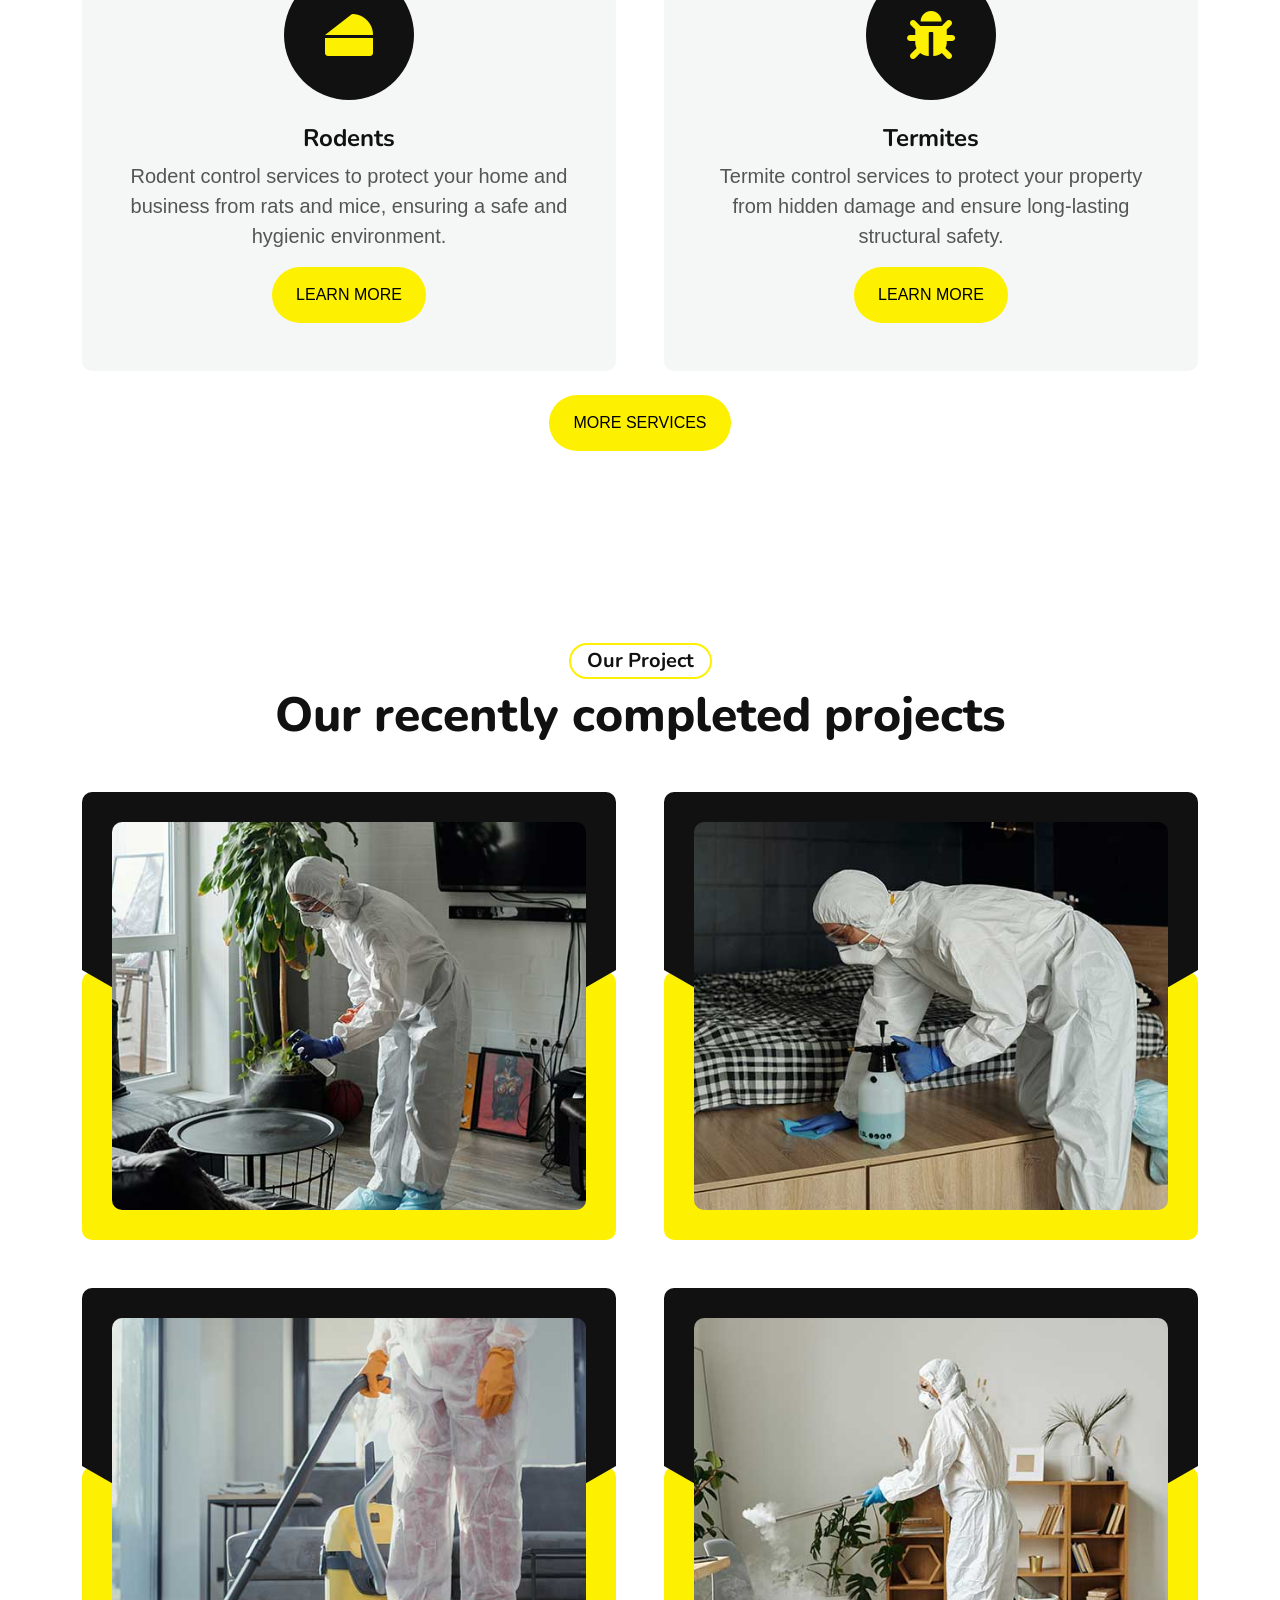
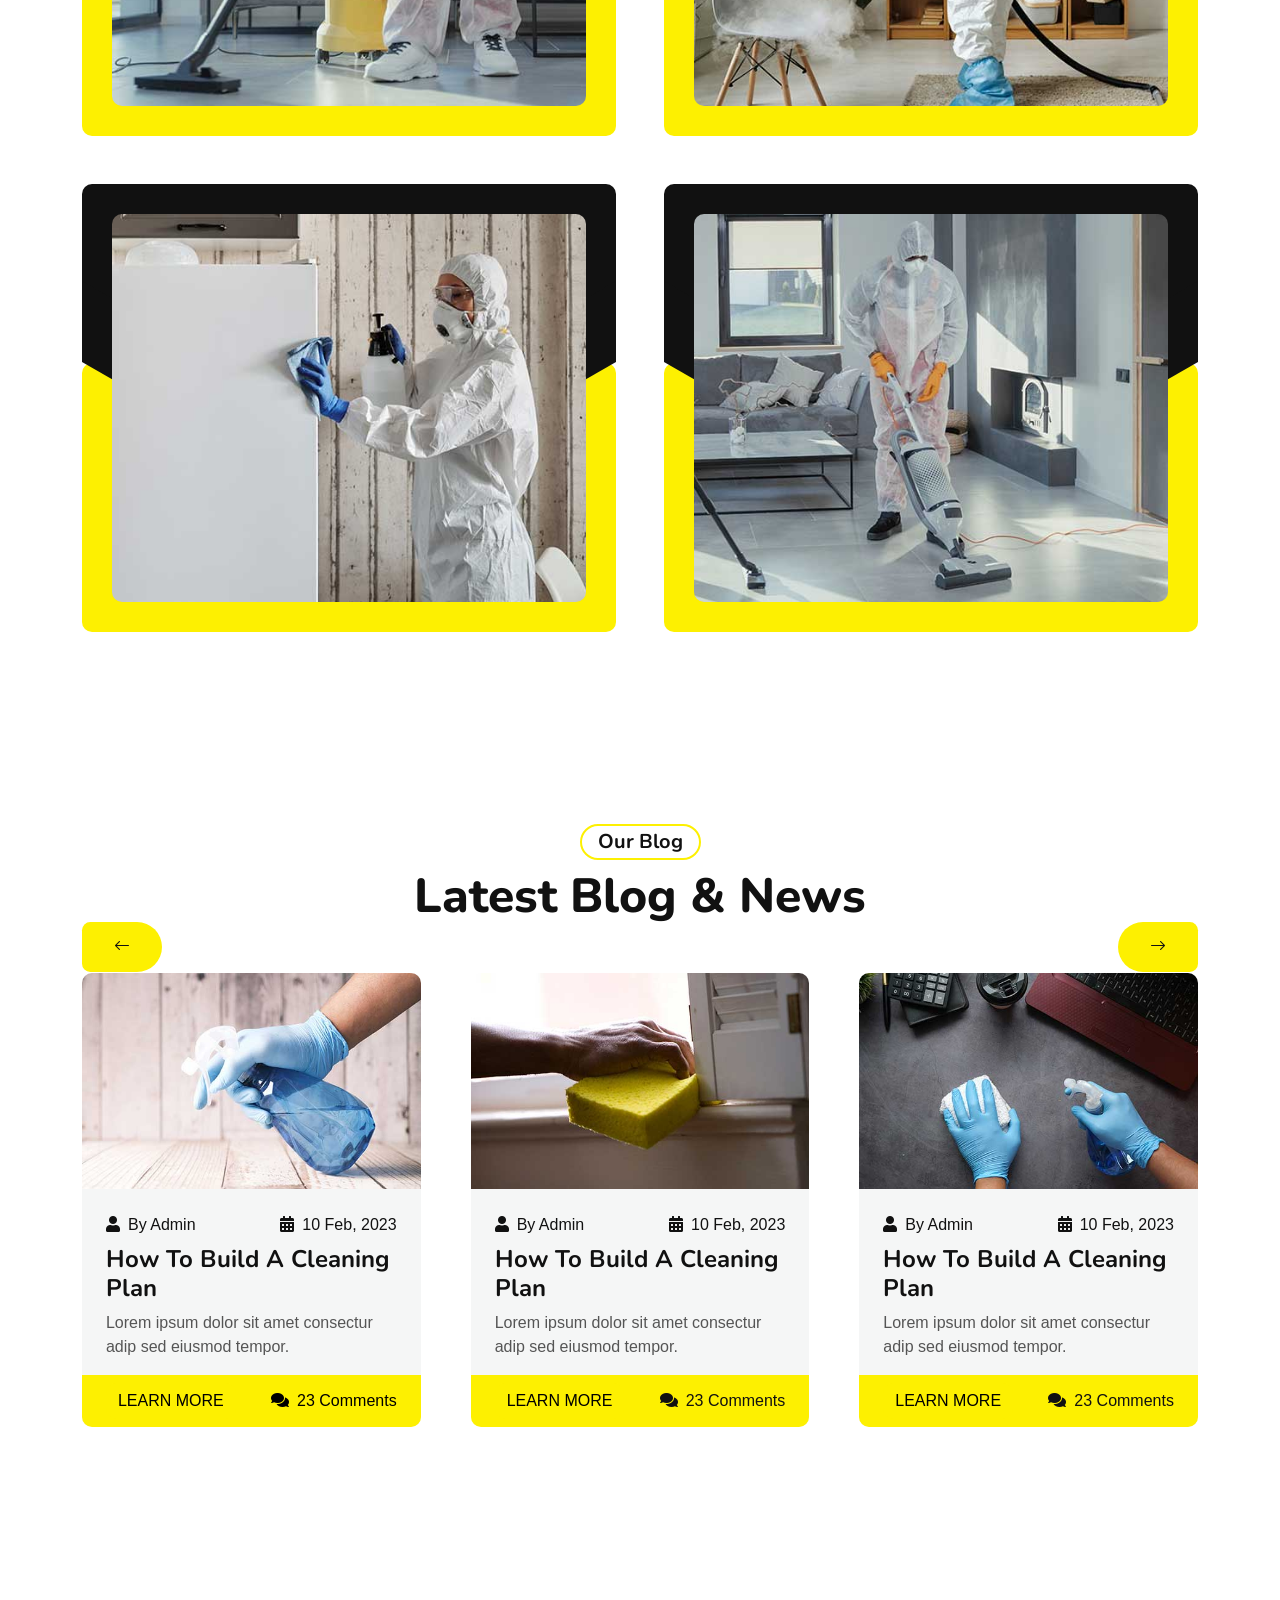
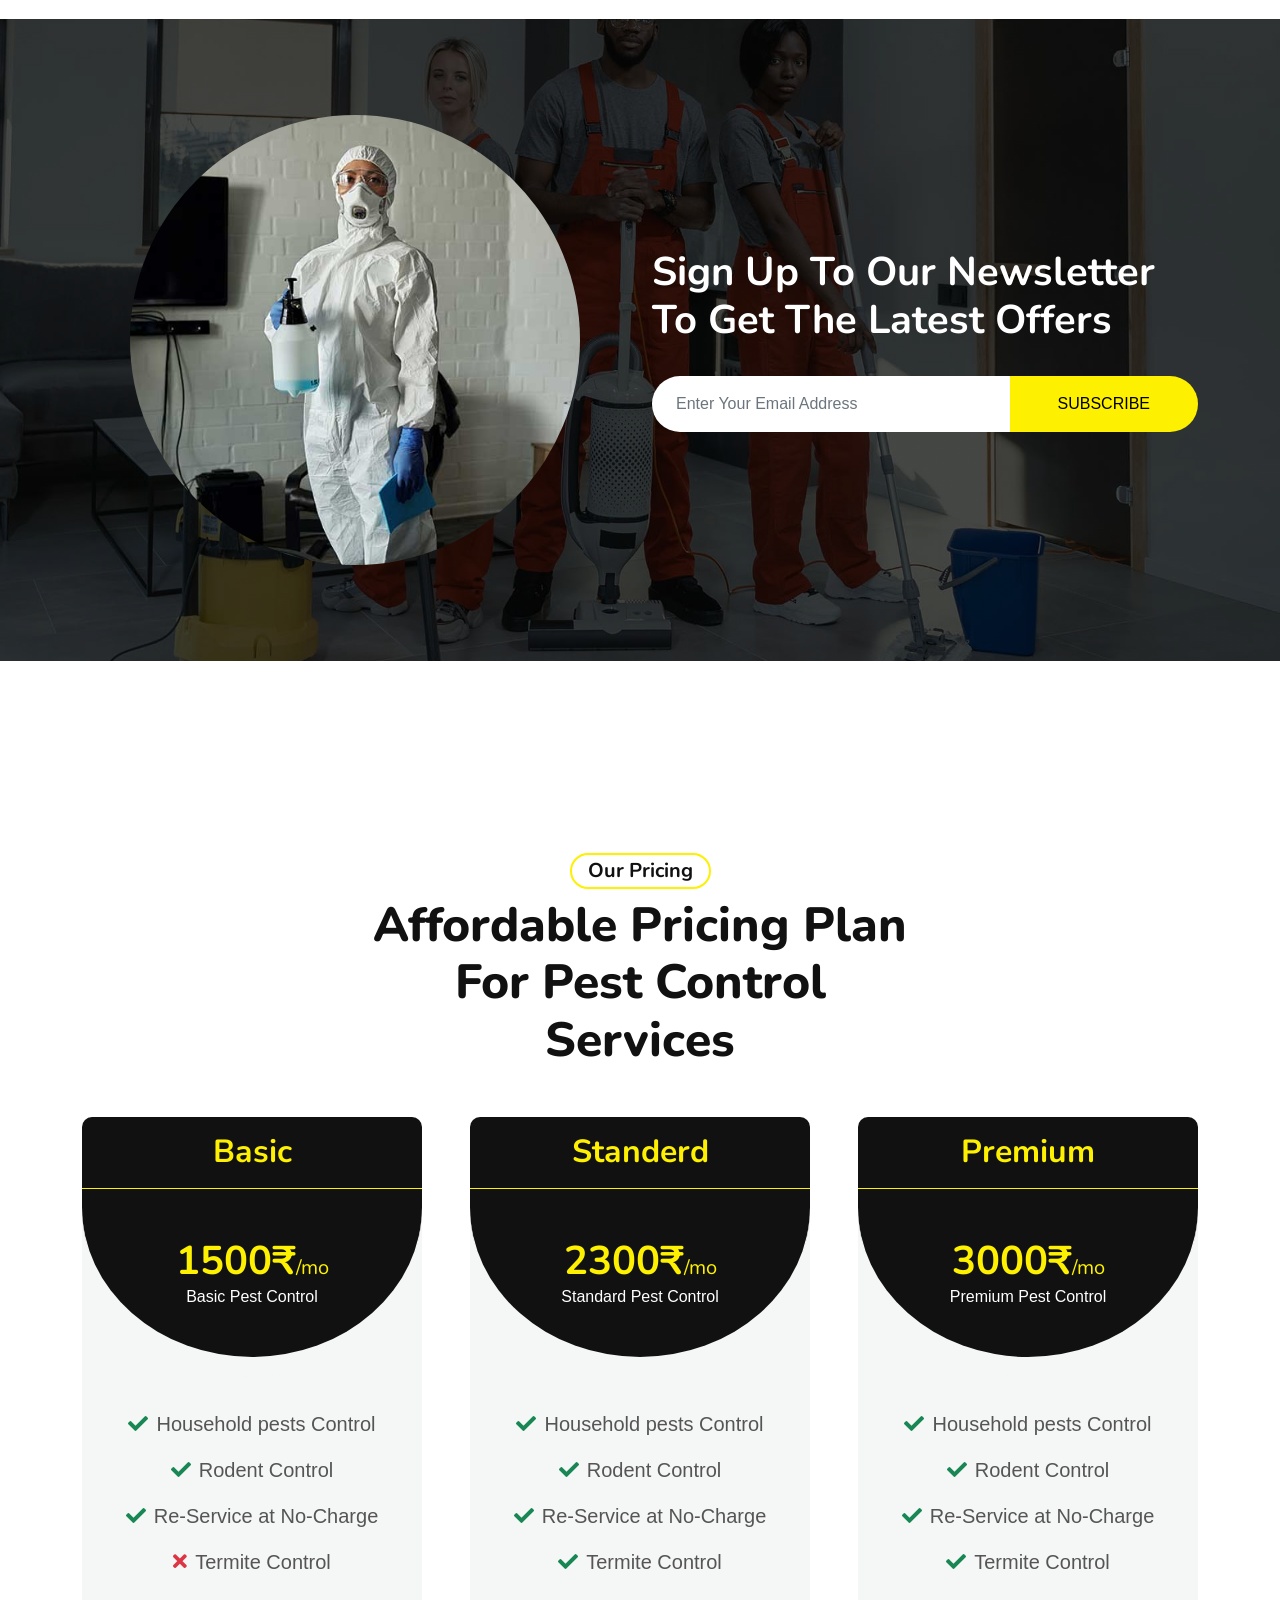
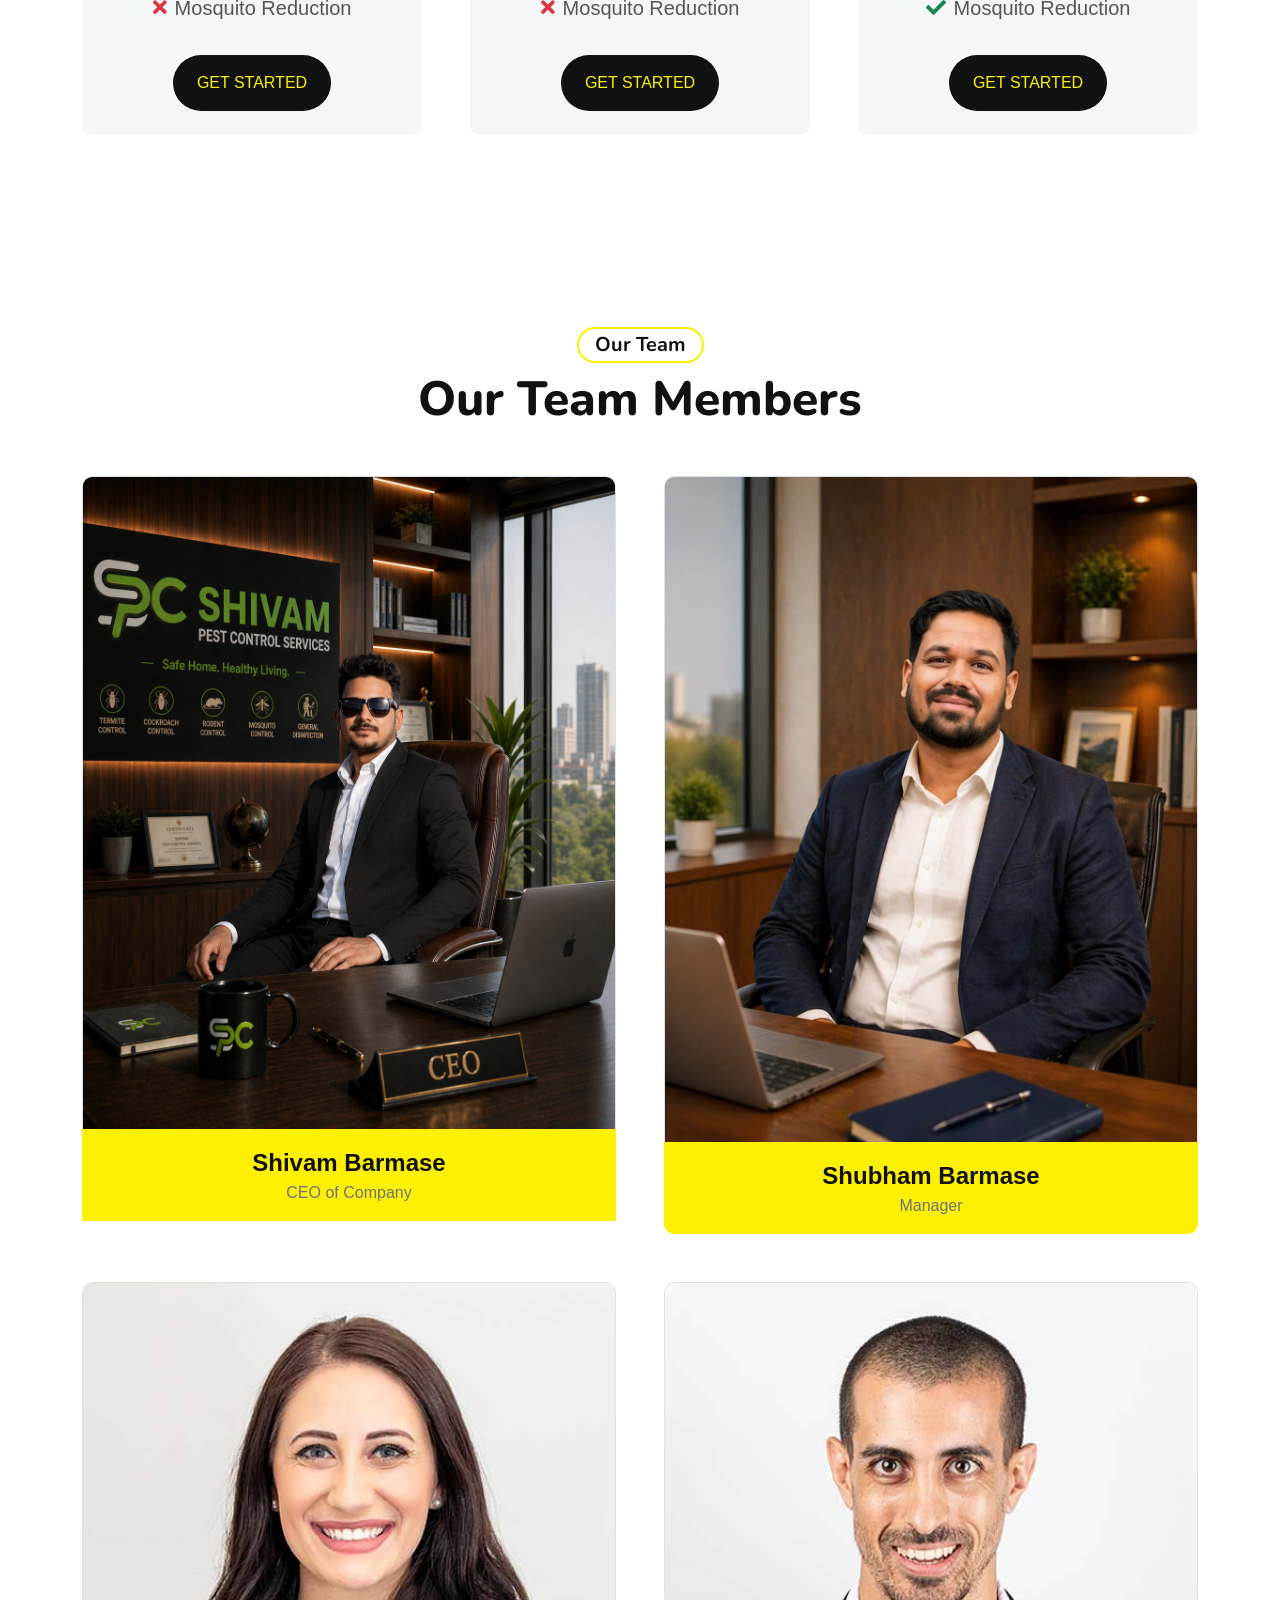
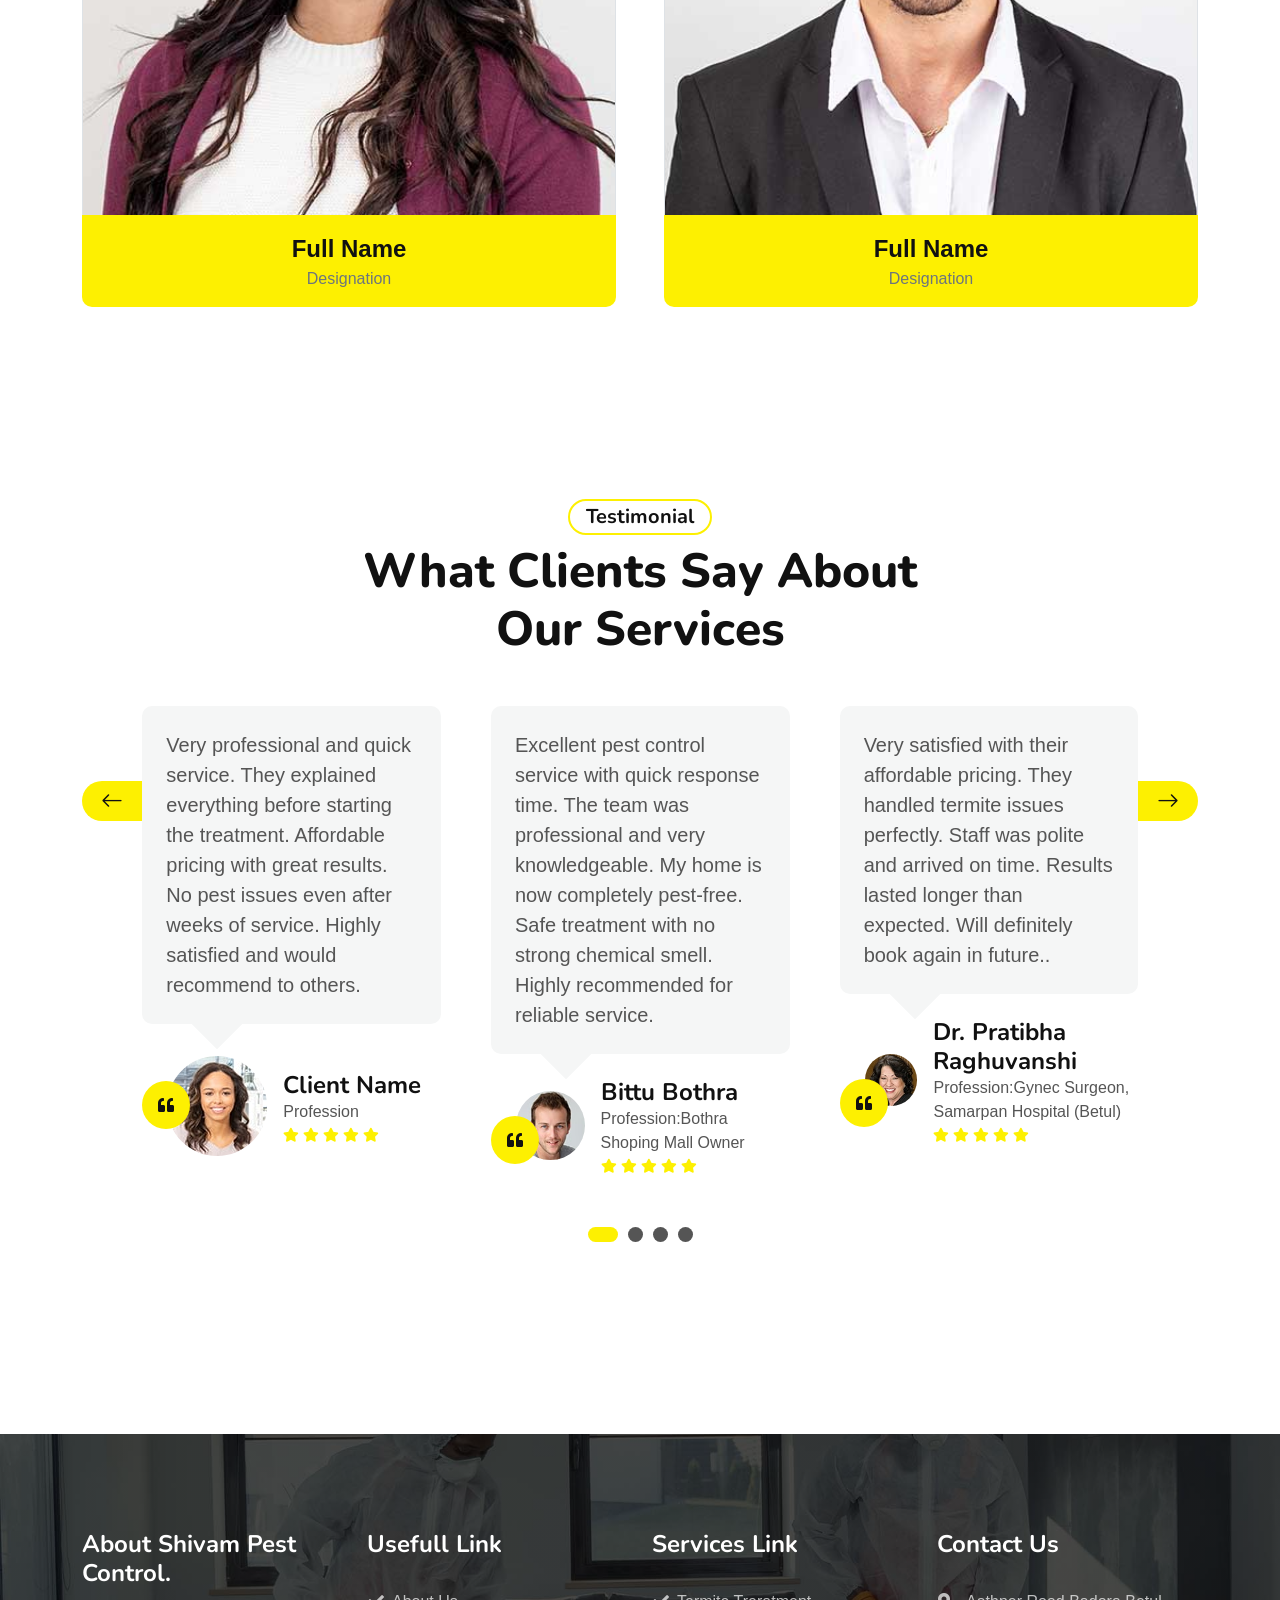
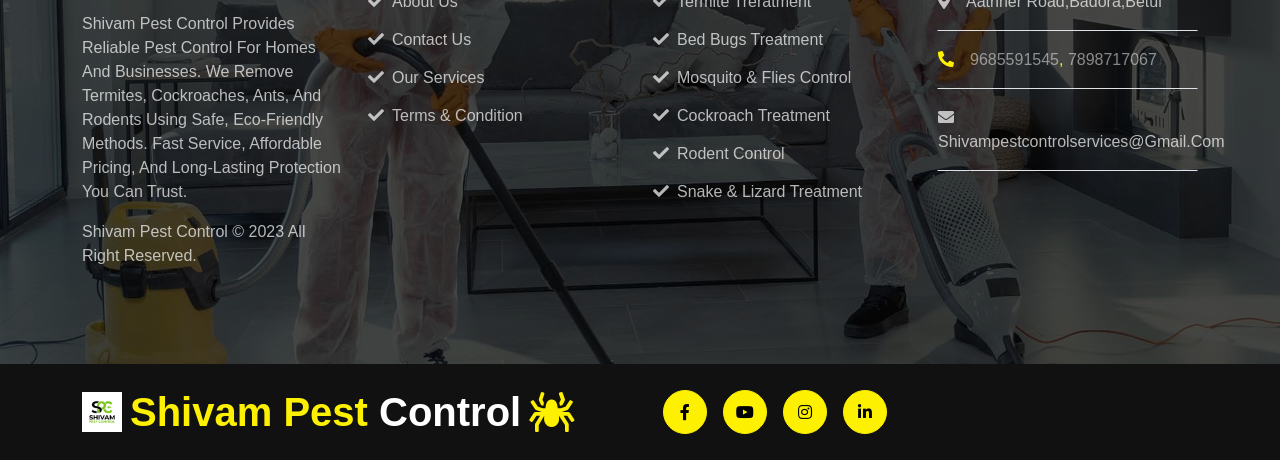
==== commit 0e6fc68d: "feat: update social media links to include correct Instagram profile URL across all pages" ====
--- a/index.html
+++ b/index.html
@@ -61,7 +61,7 @@
                 <div class="d-flex align-items-center justify-content-center topbar-icon">
                     <a href="#" class="me-4"><i class="fab fa-facebook-f text-dark"></i></a>
 
-                    <a href="#" class="me-4"><i class="fab fa-instagram text-dark"></i></a>
+                    <a href="https://www.instagram.com/shiv_ampestcontrol?igsh=Z3d4dTBrdjk1bXhs" class="me-4"><i class="fab fa-instagram text-dark"></i></a>
                     <a href="#" class=""><i class="fab fa-linkedin-in text-dark"></i></a>
                 </div>
             </div>
@@ -660,7 +660,7 @@
                         <div class="team-icon d-flex flex-column ">
                             <a href="#" class="btn btn-primary border-0 mb-2"><i class="fab fa-facebook-f"></i></a>
                             <a href="#" class="btn btn-primary border-0 mb-2"><i class="fab fa-twitter"></i></a>
-                            <a href="#" class="btn btn-primary border-0 mb-2"><i class="fab fa-instagram"></i></a>
+                            <a href="https://www.instagram.com/shiv_ampestcontrol?igsh=Z3d4dTBrdjk1bXhs" class="btn btn-primary border-0 mb-2"><i class="fab fa-instagram"></i></a>
                             <a href="#" class="btn btn-primary border-0"><i class="fab fa-linkedin-in"></i></a>
                         </div>
                     </div>
@@ -675,7 +675,7 @@
                         <div class="team-icon d-flex flex-column ">
                             <a href="#" class="btn btn-primary border-0 mb-2"><i class="fab fa-facebook-f"></i></a>
                             <a href="#" class="btn btn-primary border-0 mb-2"><i class="fab fa-twitter"></i></a>
-                            <a href="#" class="btn btn-primary border-0 mb-2"><i class="fab fa-instagram"></i></a>
+                            <a href="https://www.instagram.com/shiv_ampestcontrol?igsh=Z3d4dTBrdjk1bXhs" class="btn btn-primary border-0 mb-2"><i class="fab fa-instagram"></i></a>
                             <a href="#" class="btn btn-primary border-0"><i class="fab fa-linkedin-in"></i></a>
                         </div>
                     </div>
@@ -690,7 +690,7 @@
                         <div class="team-icon d-flex flex-column ">
                             <a href="#" class="btn btn-primary border-0 mb-2"><i class="fab fa-facebook-f"></i></a>
                             <a href="#" class="btn btn-primary border-0 mb-2"><i class="fab fa-twitter"></i></a>
-                            <a href="#" class="btn btn-primary border-0 mb-2"><i class="fab fa-instagram"></i></a>
+                            <a href="https://www.instagram.com/shiv_ampestcontrol?igsh=Z3d4dTBrdjk1bXhs" class="btn btn-primary border-0 mb-2"><i class="fab fa-instagram"></i></a>
                             <a href="#" class="btn btn-primary border-0"><i class="fab fa-linkedin-in"></i></a>
                         </div>
                     </div>
@@ -705,7 +705,7 @@
                         <div class="team-icon d-flex flex-column ">
                             <a href="#" class="btn btn-primary border-0 mb-2"><i class="fab fa-facebook-f"></i></a>
                             <a href="#" class="btn btn-primary border-0 mb-2"><i class="fab fa-twitter"></i></a>
-                            <a href="#" class="btn btn-primary border-0 mb-2"><i class="fab fa-instagram"></i></a>
+                            <a href="https://www.instagram.com/shiv_ampestcontrol?igsh=Z3d4dTBrdjk1bXhs" class="btn btn-primary border-0 mb-2"><i class="fab fa-instagram"></i></a>
                             <a href="#" class="btn btn-primary border-0"><i class="fab fa-linkedin-in"></i></a>
                         </div>
                     </div>
@@ -927,7 +927,7 @@
                             class="fab fa-facebook-f"></i></a>
                     <a class="btn btn-primary rounded-circle me-3 copyright-icon" href="#"><i
                             class="fab fa-youtube"></i></a>
-                    <a class="btn btn-primary rounded-circle me-3 copyright-icon" href="#"><i
+                    <a class="btn btn-primary rounded-circle me-3 copyright-icon" href="https://www.instagram.com/shiv_ampestcontrol?igsh=Z3d4dTBrdjk1bXhs"><i
                             class="fab fa-instagram"></i></a>
                     <a class="btn btn-primary rounded-circle me-3 copyright-icon" href="#"><i
                             class="fab fa-linkedin-in"></i></a>
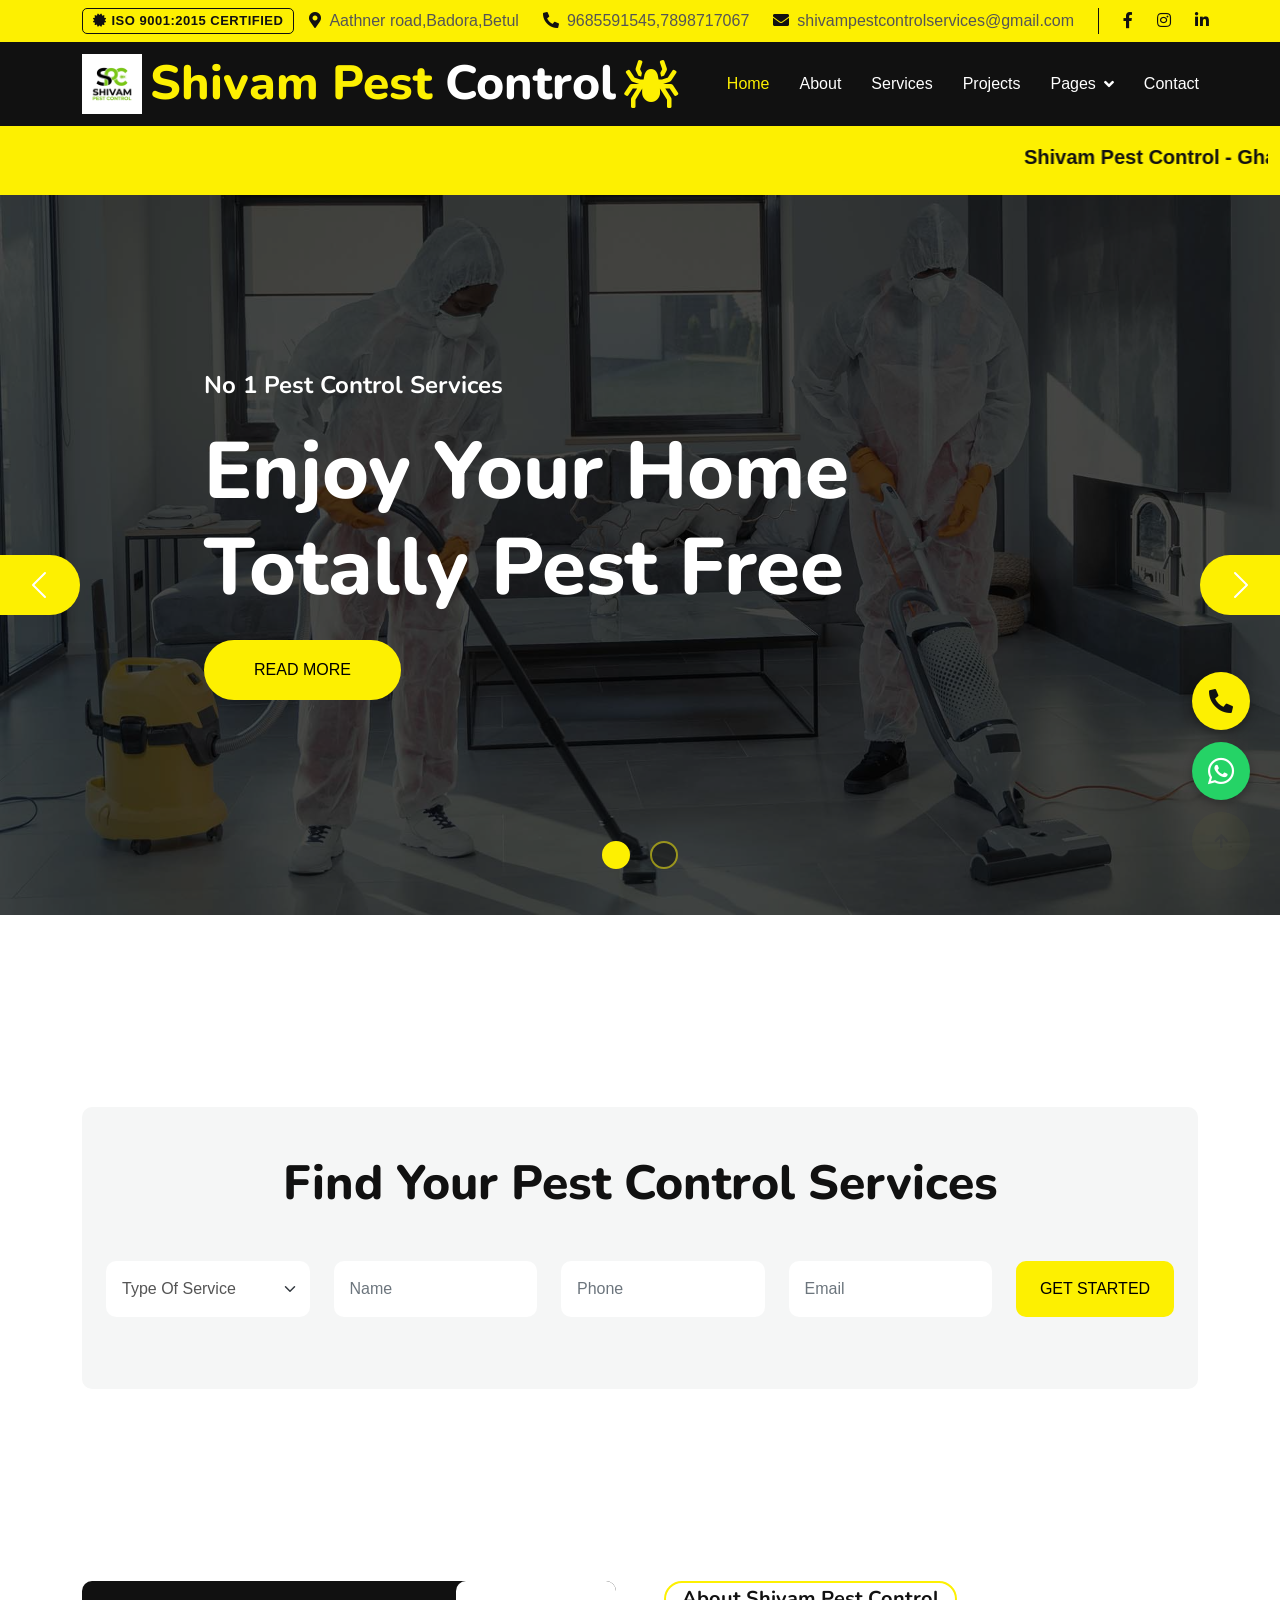
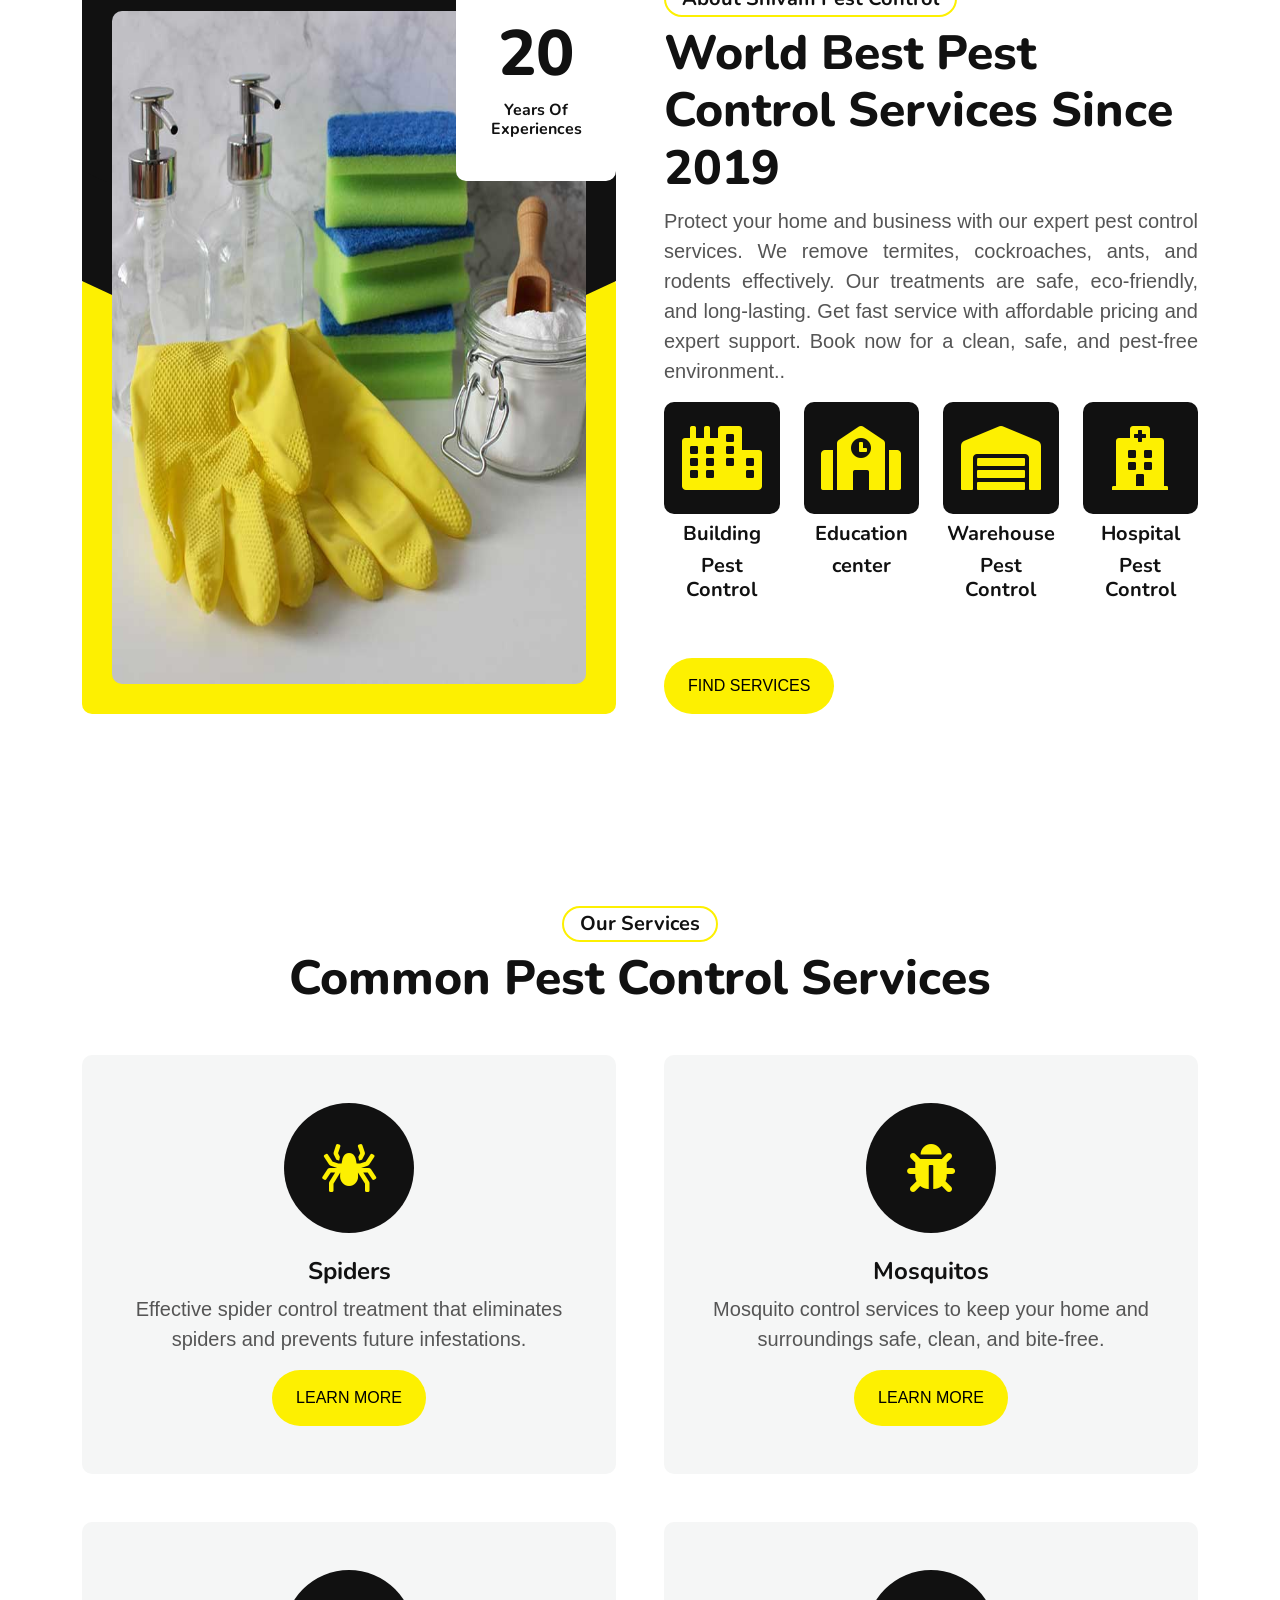
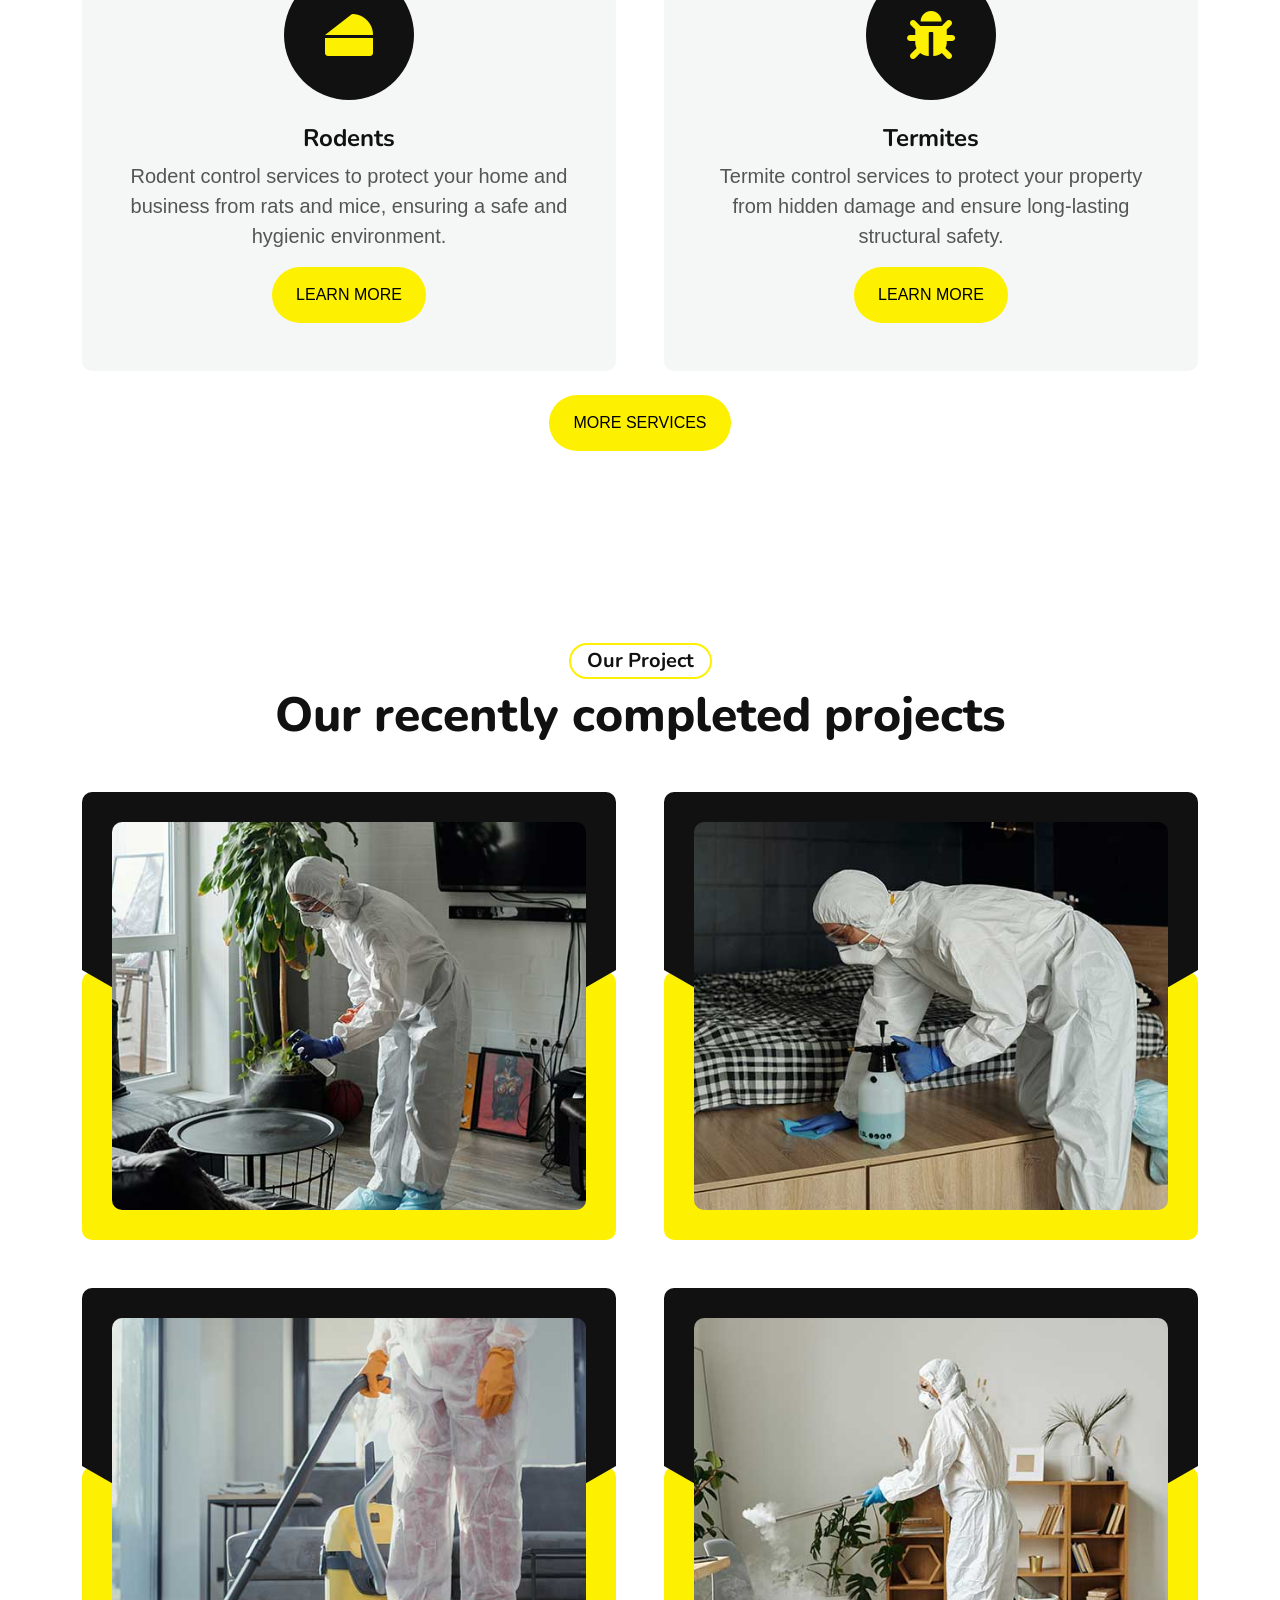
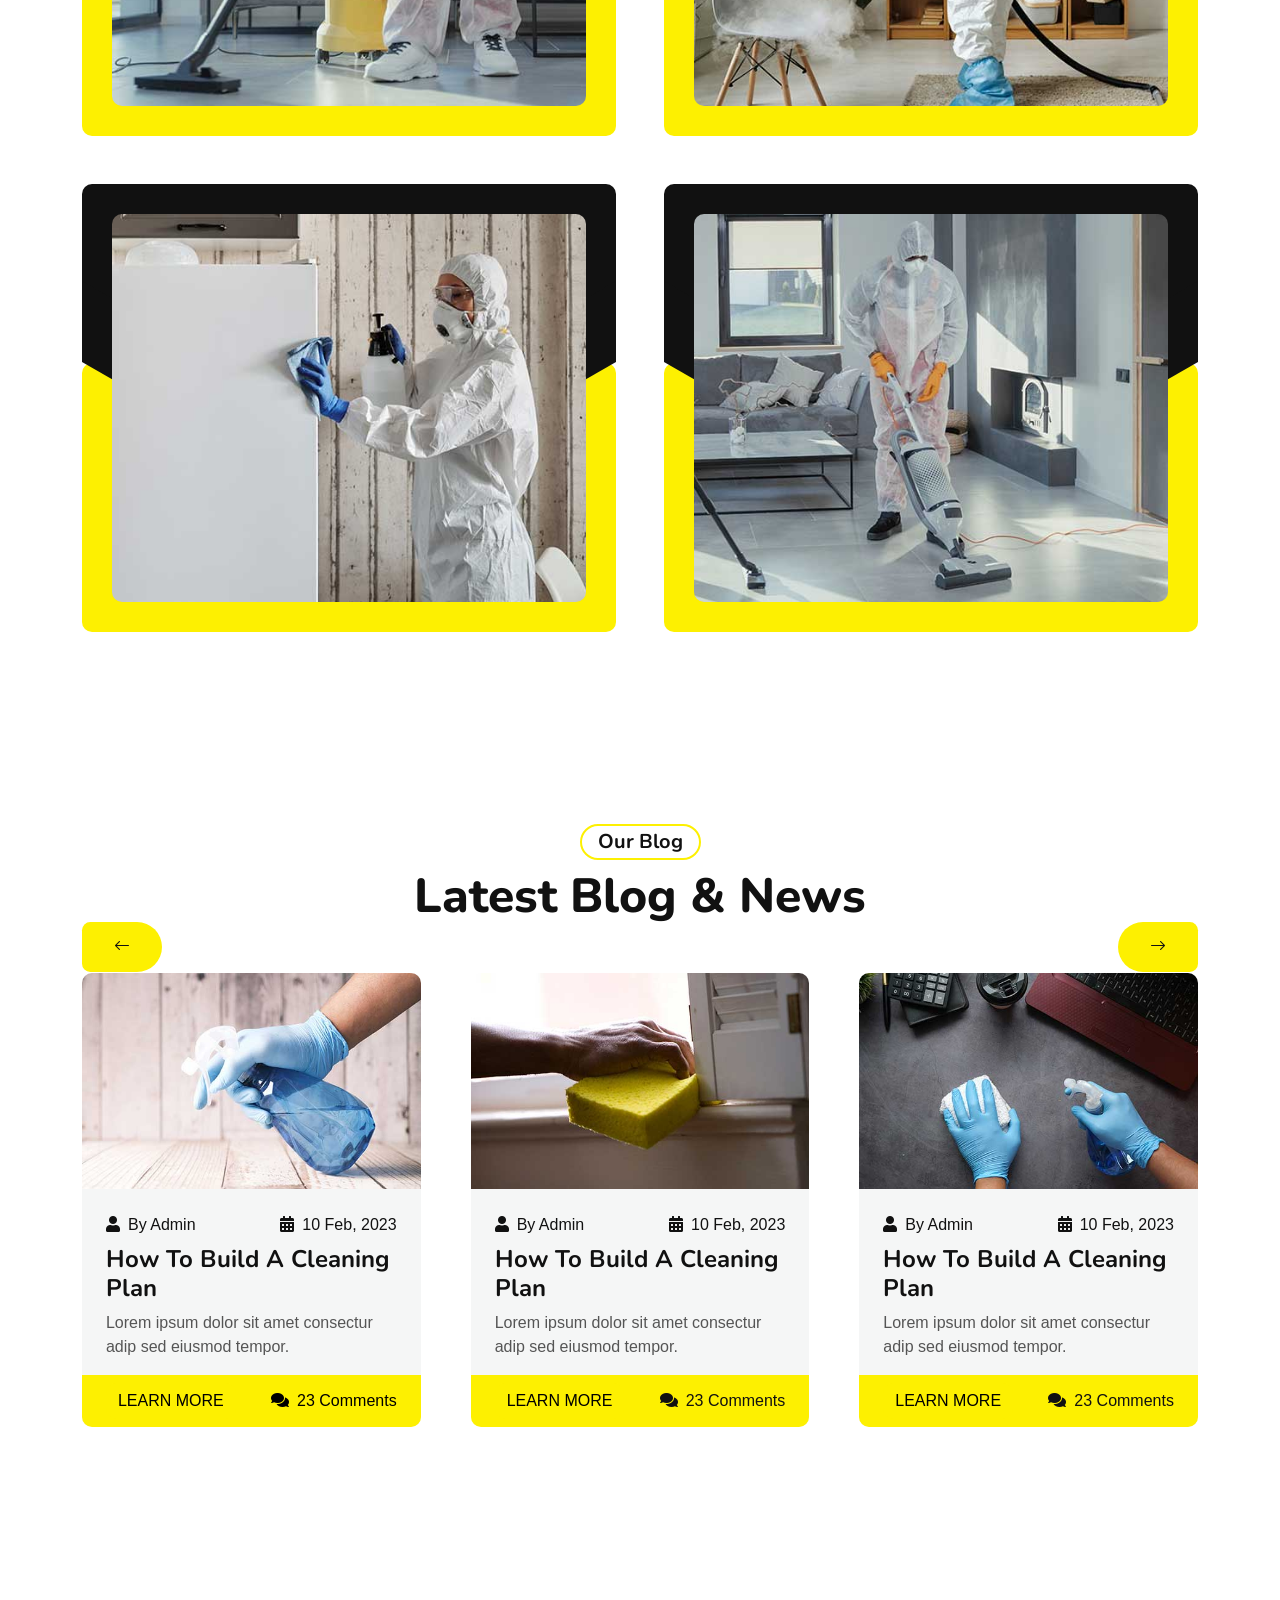
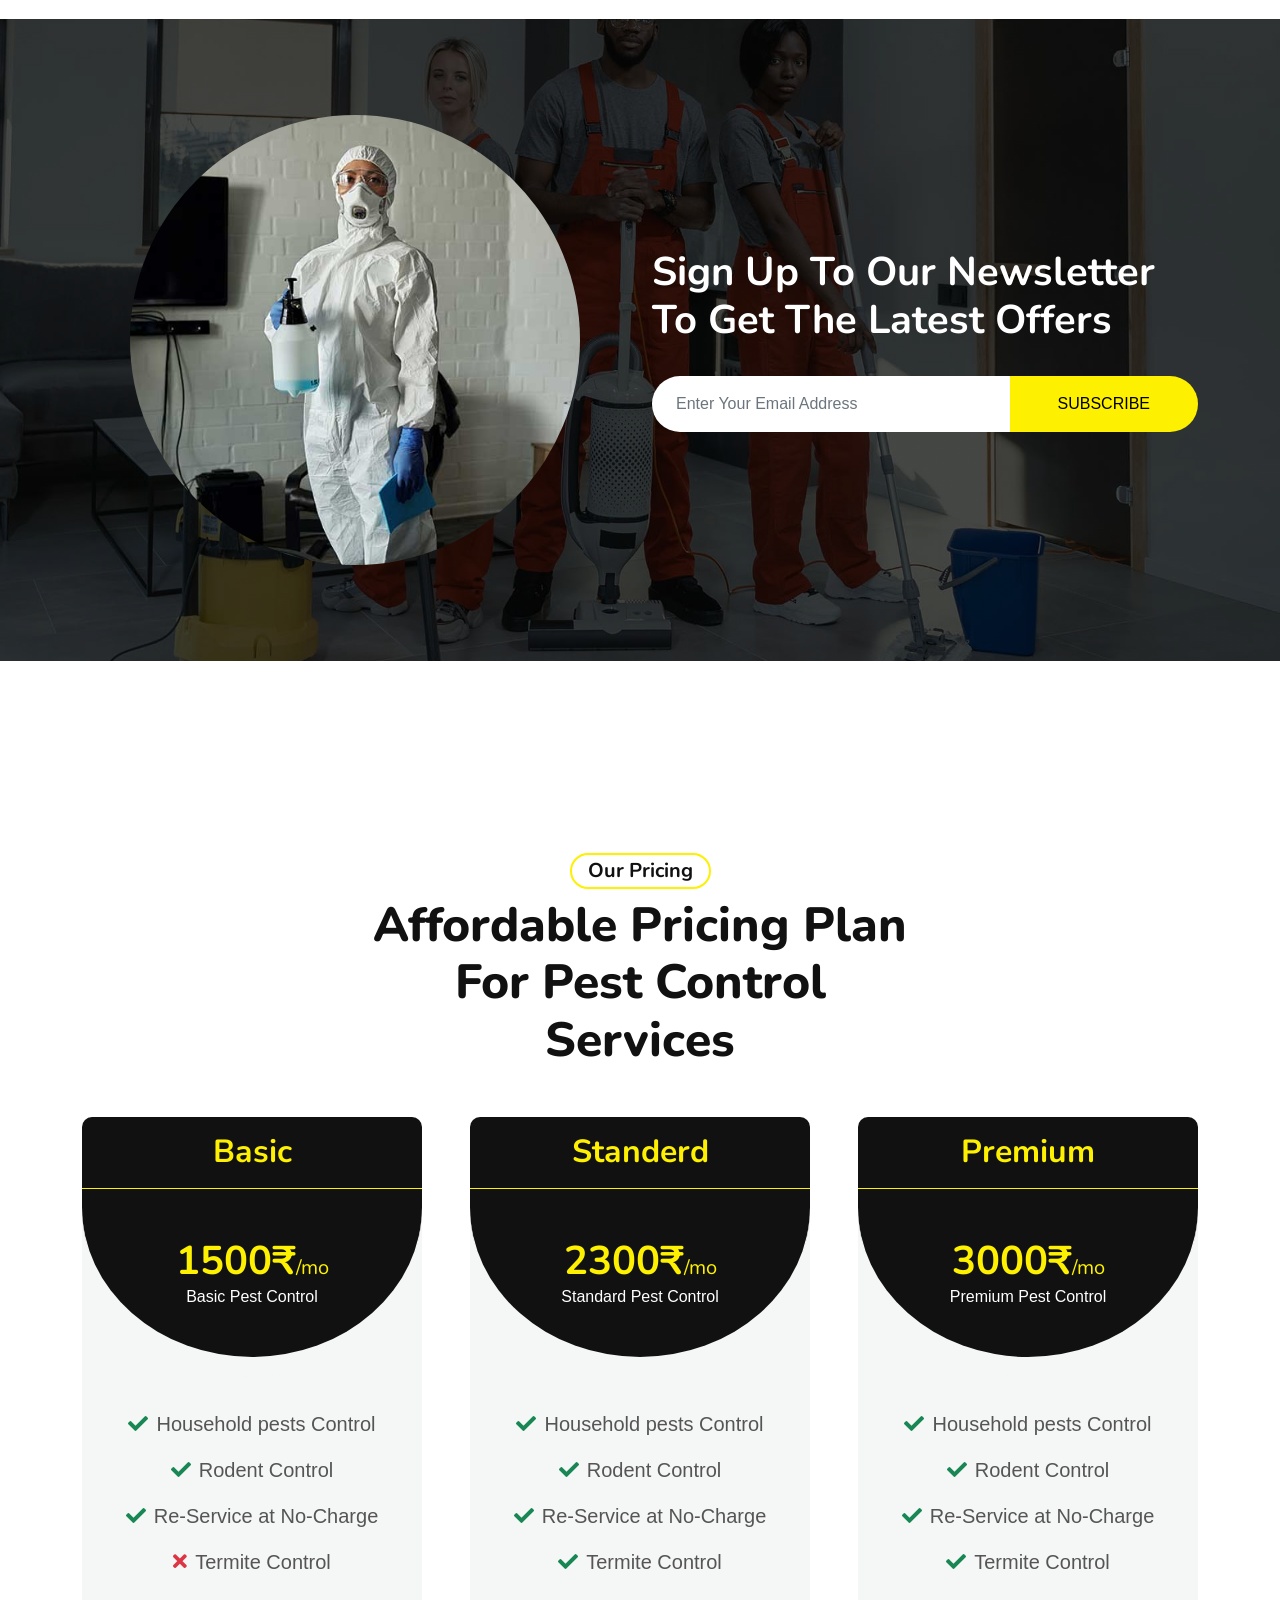
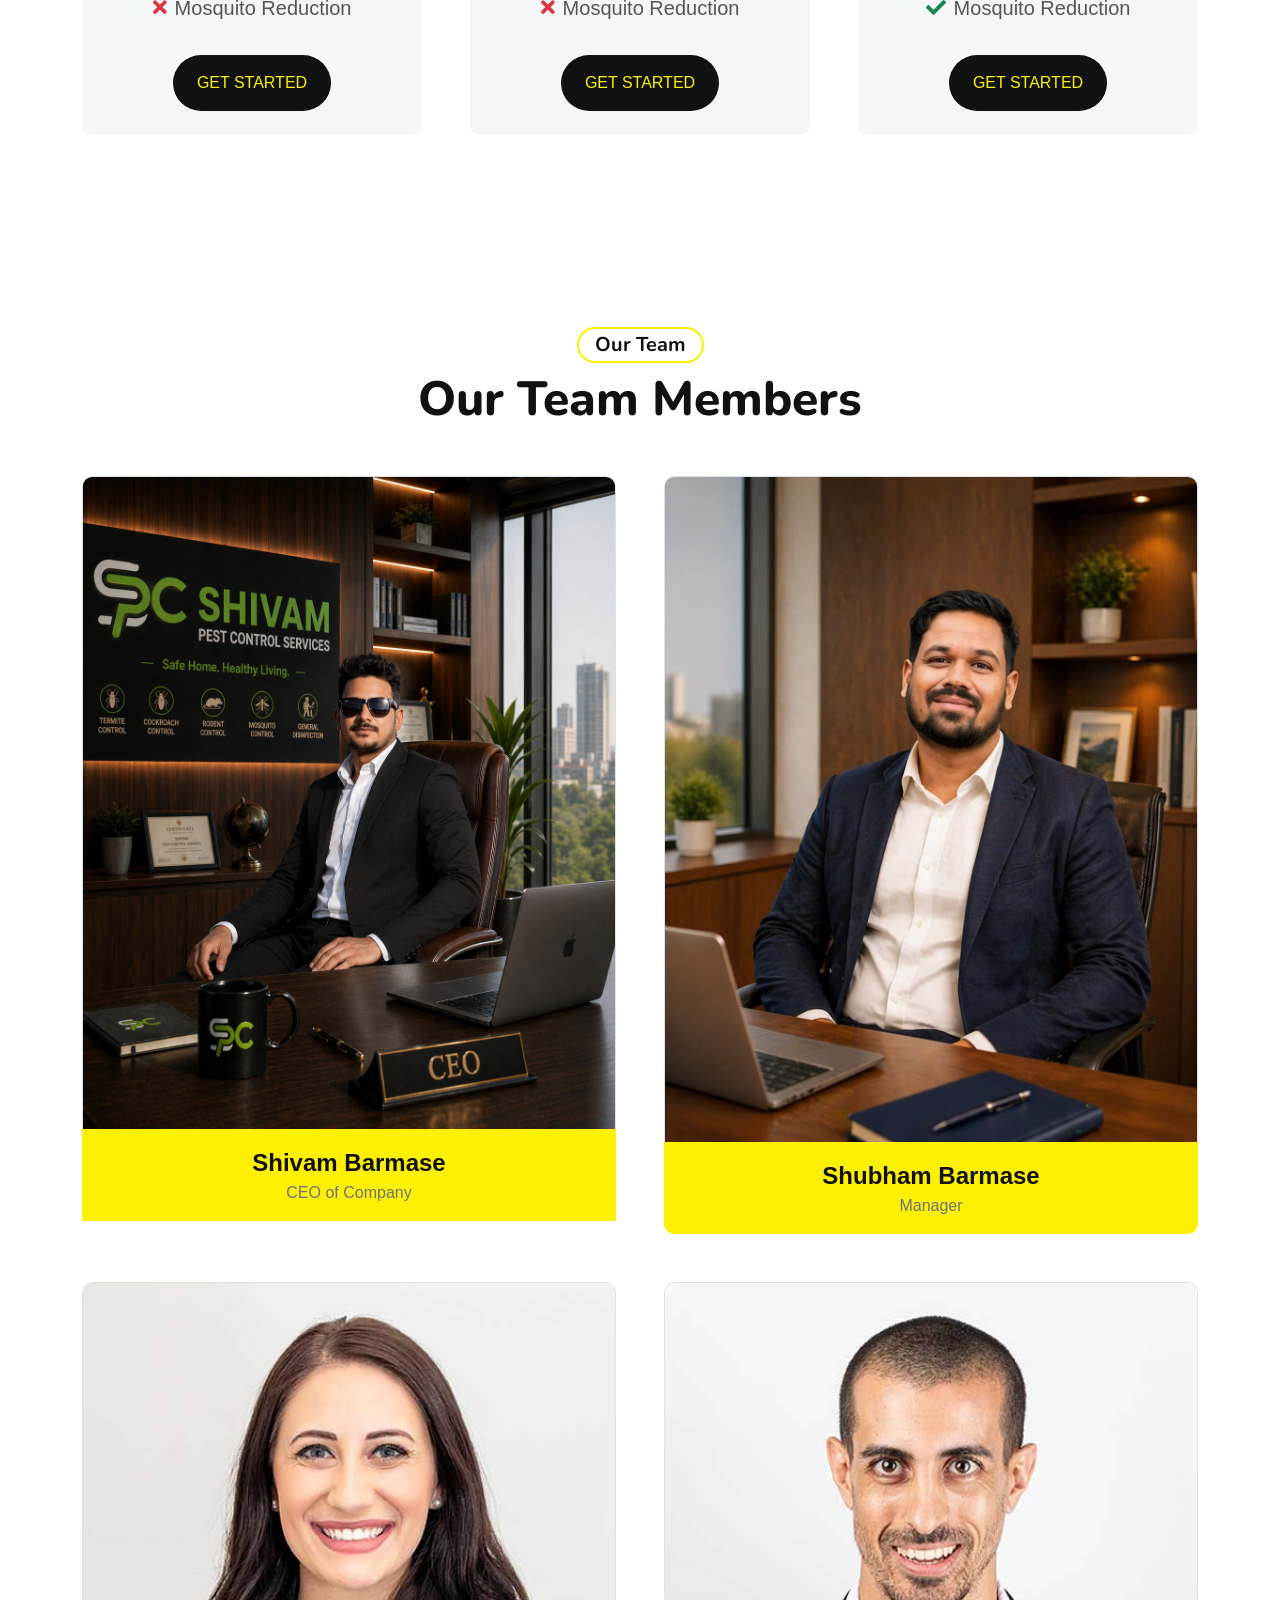
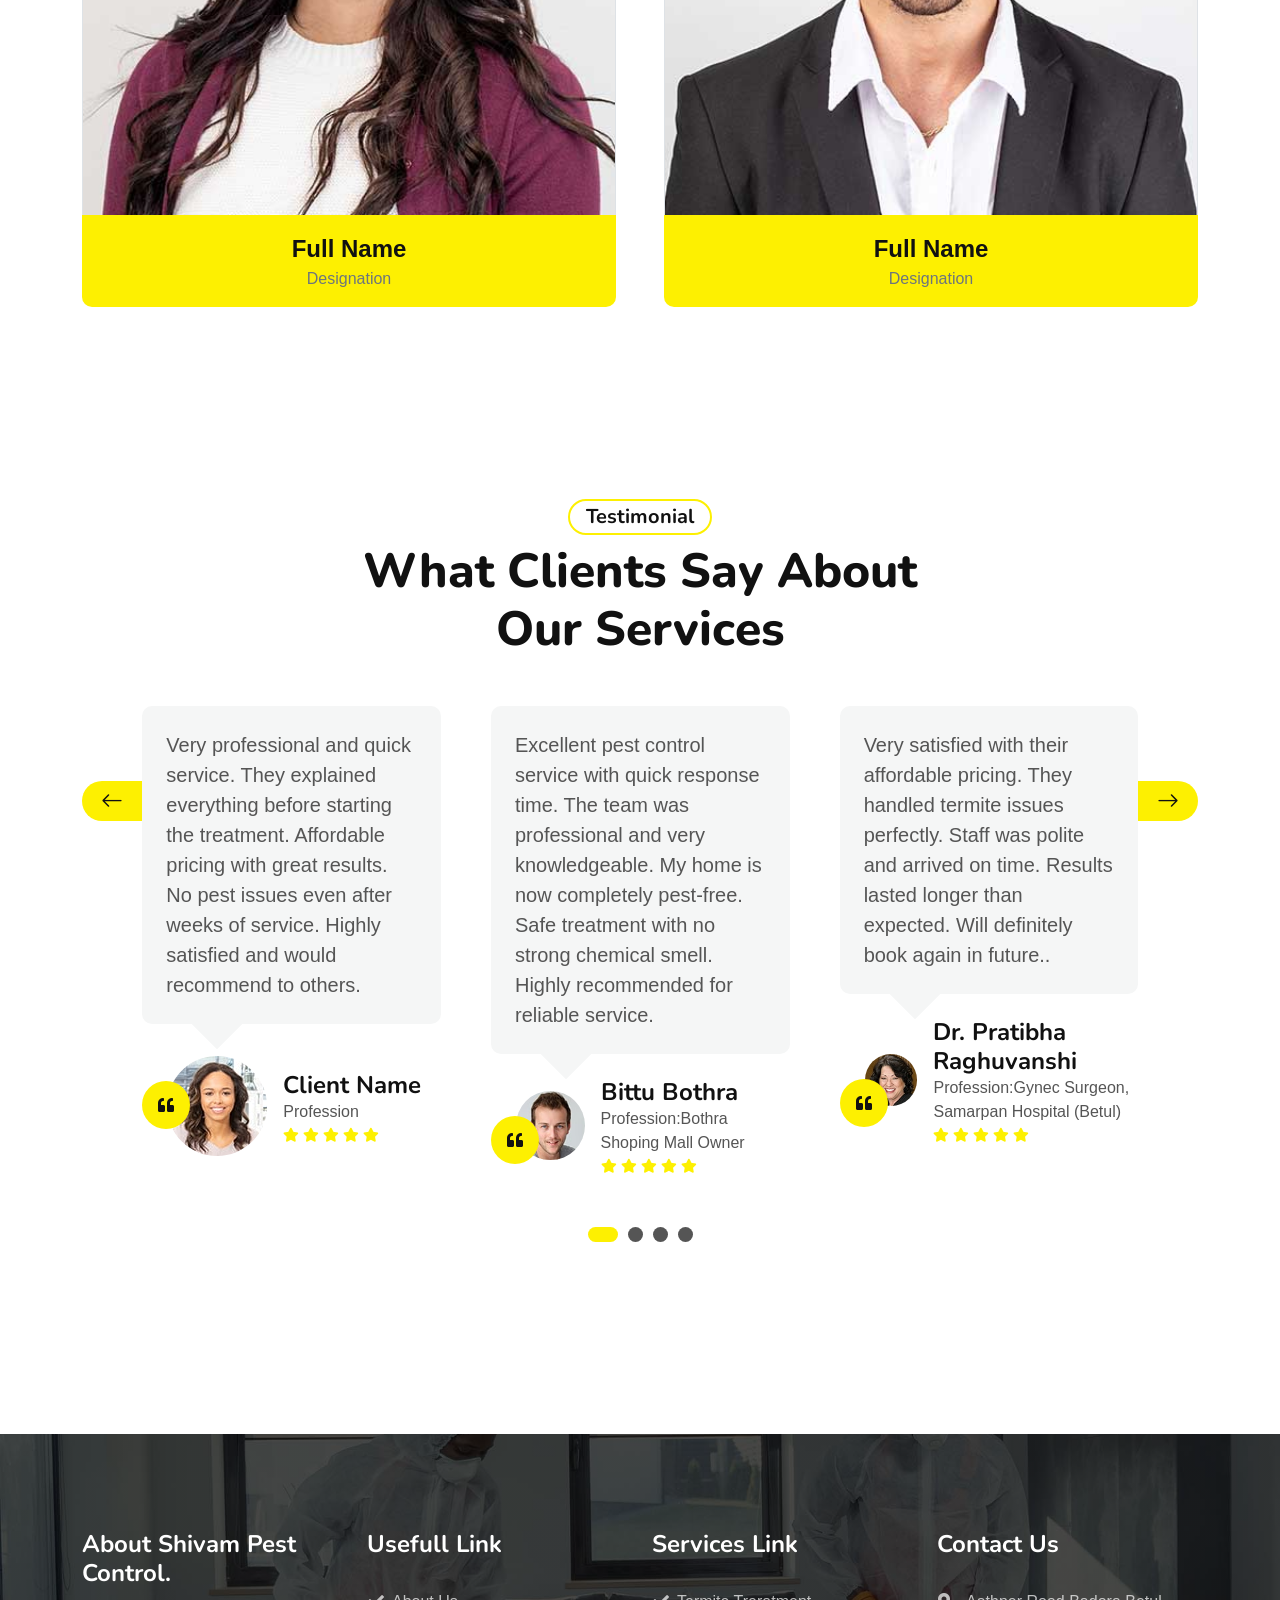
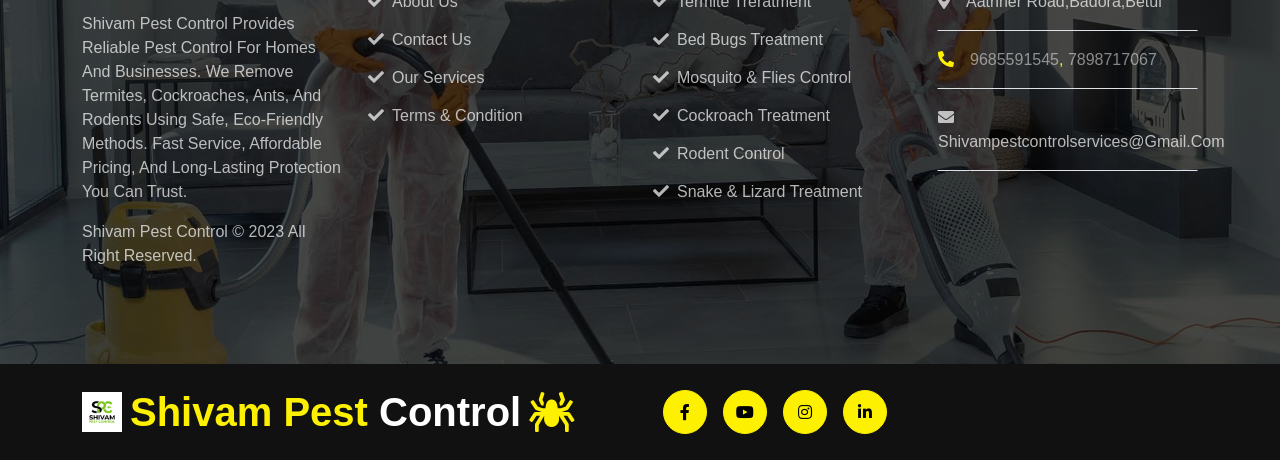
==== commit 08048855: "feat: implement Flask backend to replace client-side SMTPJS email submission" ====
--- a/index.html
+++ b/index.html
@@ -972,7 +972,6 @@
 
     <!-- Template Javascript -->
     <script src="./js/main.js"></script>
-    <script src="https://smtpjs.com/v3/smtp.js"></script>
     <script>
         function sendServiceEmail() {
             var serviceType = document.getElementById("service-type").value;
@@ -995,27 +994,32 @@
                 <b>Email:</b> ${email}
             `;
 
-            Email.send({
-                Host : "smtp.gmail.com",
-                Username : "shivampestcontrolservices@gmail.com",
-                Password : "kpxqbnkuxdlozugs",
-                To : 'shivampestcontrolservices@gmail.com',
-                From : "shivampestcontrolservices@gmail.com",
-                Subject : "New Service Request: " + serviceType,
-                Body : ebody
-            }).then(
-              function(response) {
-                  if(response === "OK") {
-                      alert("Your request has been submitted successfully!");
-                      document.getElementById("service-type").value = "Type Of Service";
-                      document.getElementById("service-name").value = "";
-                      document.getElementById("service-phone").value = "";
-                      document.getElementById("service-email").value = "";
-                  } else {
-                      alert("Error sending message: " + response);
-                  }
-              }
-            );
+            fetch('/api/send_email', {
+                method: 'POST',
+                headers: {
+                    'Content-Type': 'application/json',
+                },
+                body: JSON.stringify({
+                    subject: "New Service Request: " + serviceType,
+                    body: ebody
+                })
+            })
+            .then(response => response.json())
+            .then(data => {
+                if (data.status === "success") {
+                    alert("Your request has been submitted successfully!");
+                    document.getElementById("service-type").value = "Type Of Service";
+                    document.getElementById("service-name").value = "";
+                    document.getElementById("service-phone").value = "";
+                    document.getElementById("service-email").value = "";
+                } else {
+                    alert("Error sending message: " + data.message);
+                }
+            })
+            .catch(error => {
+                console.error('Error:', error);
+                alert("Error sending request. Please try again later.");
+            });
         }
     </script>
 </body>
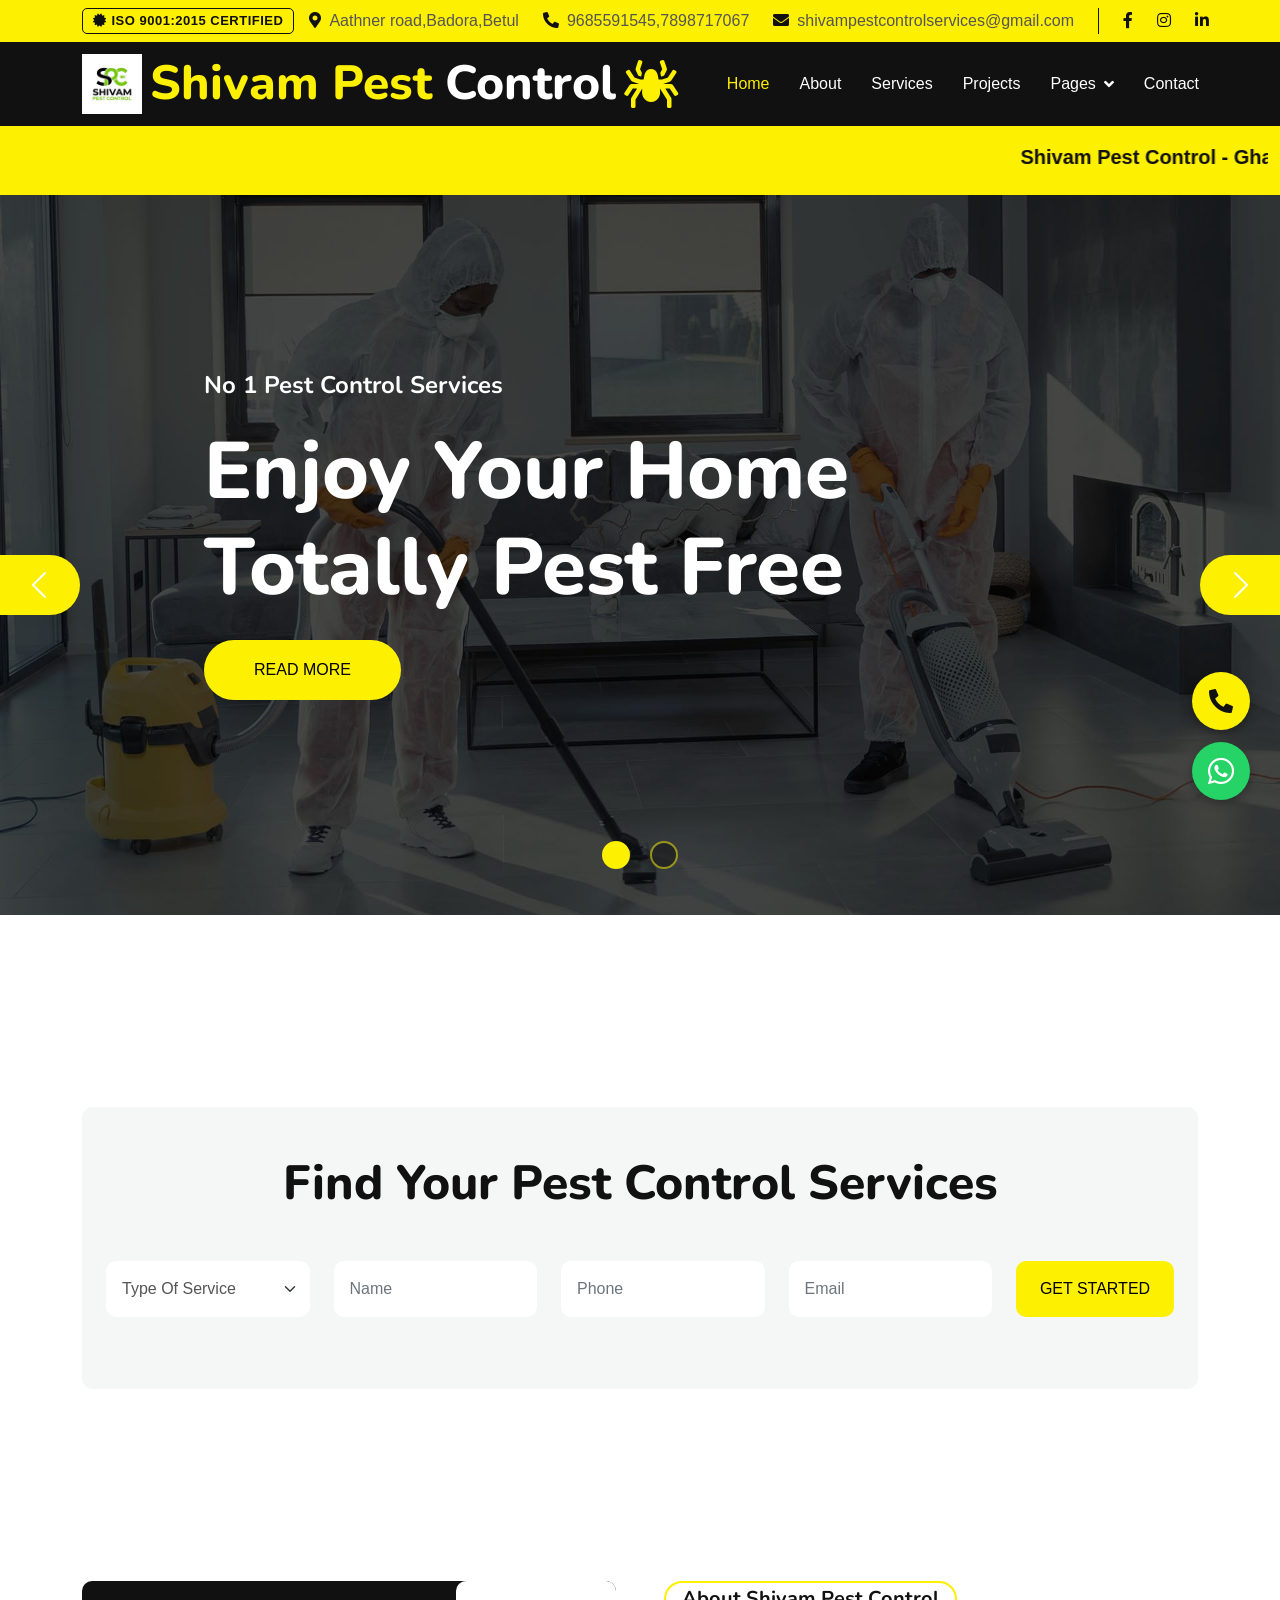
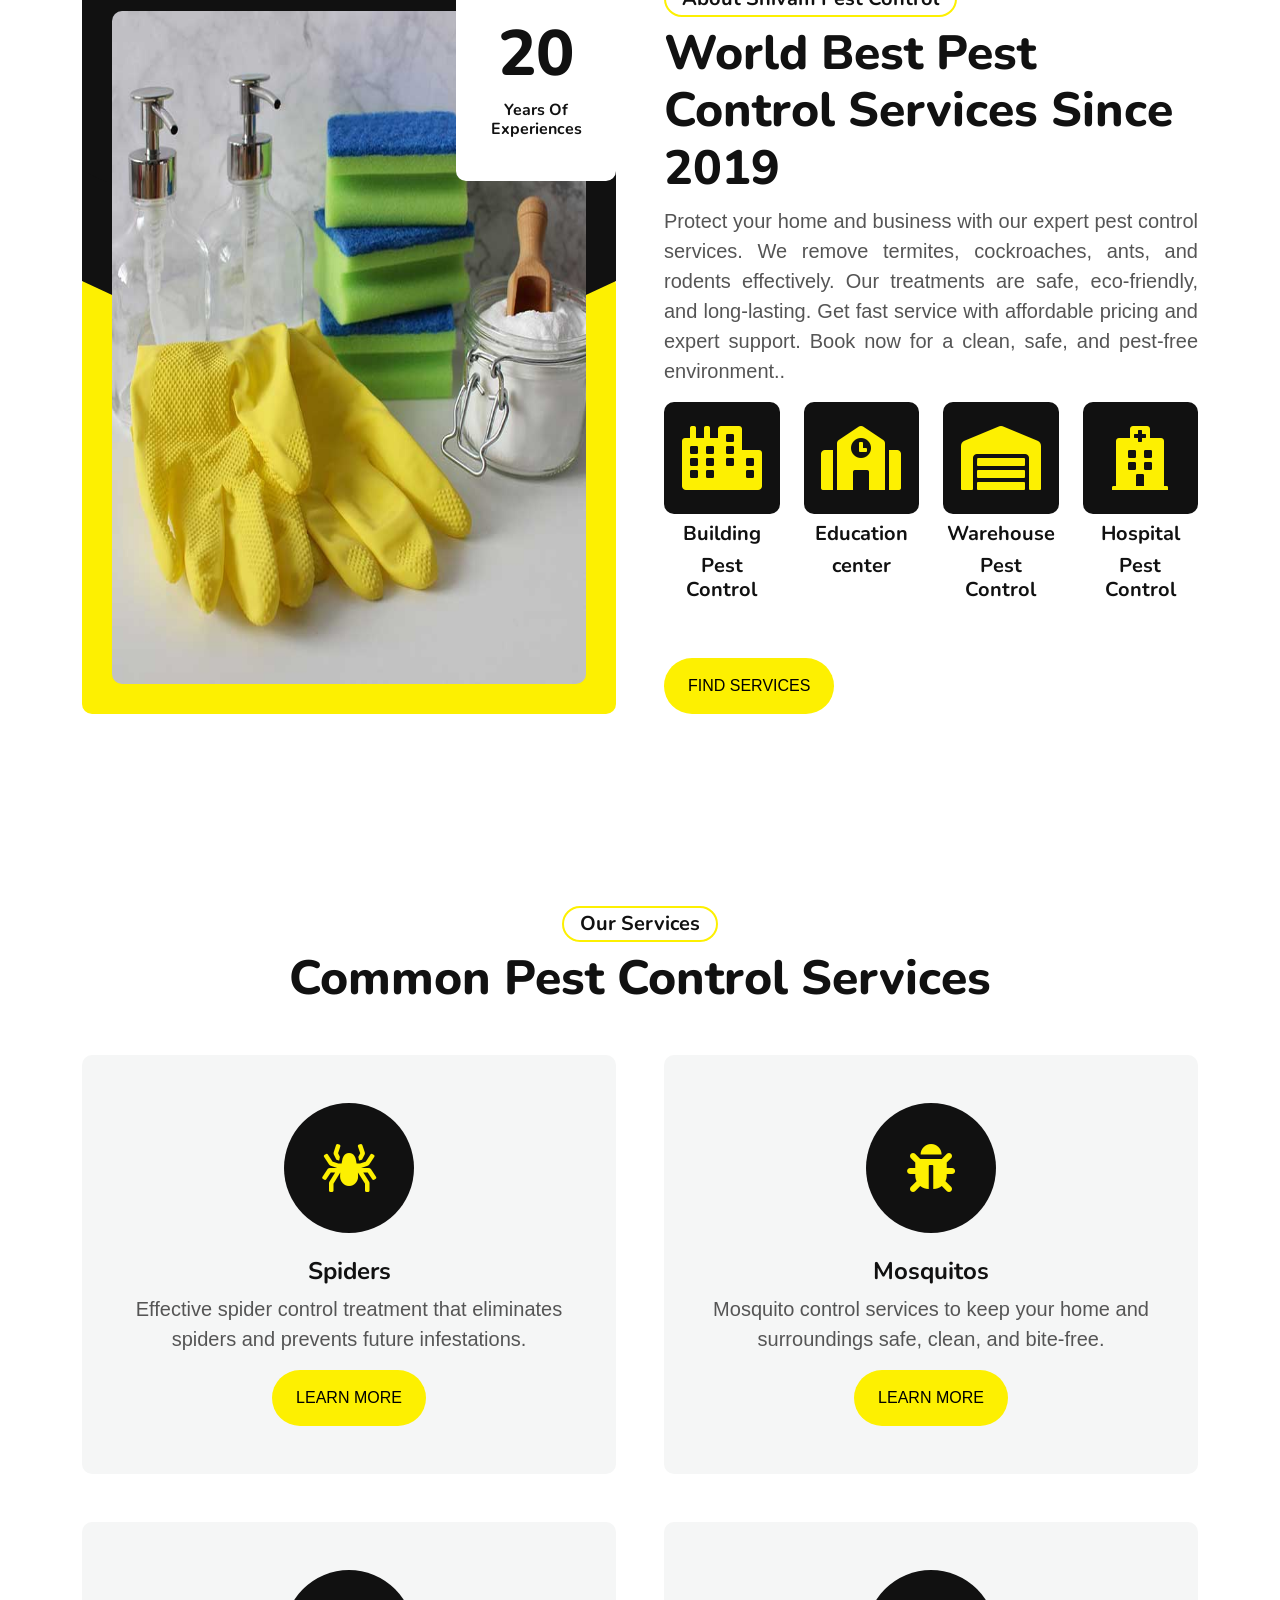
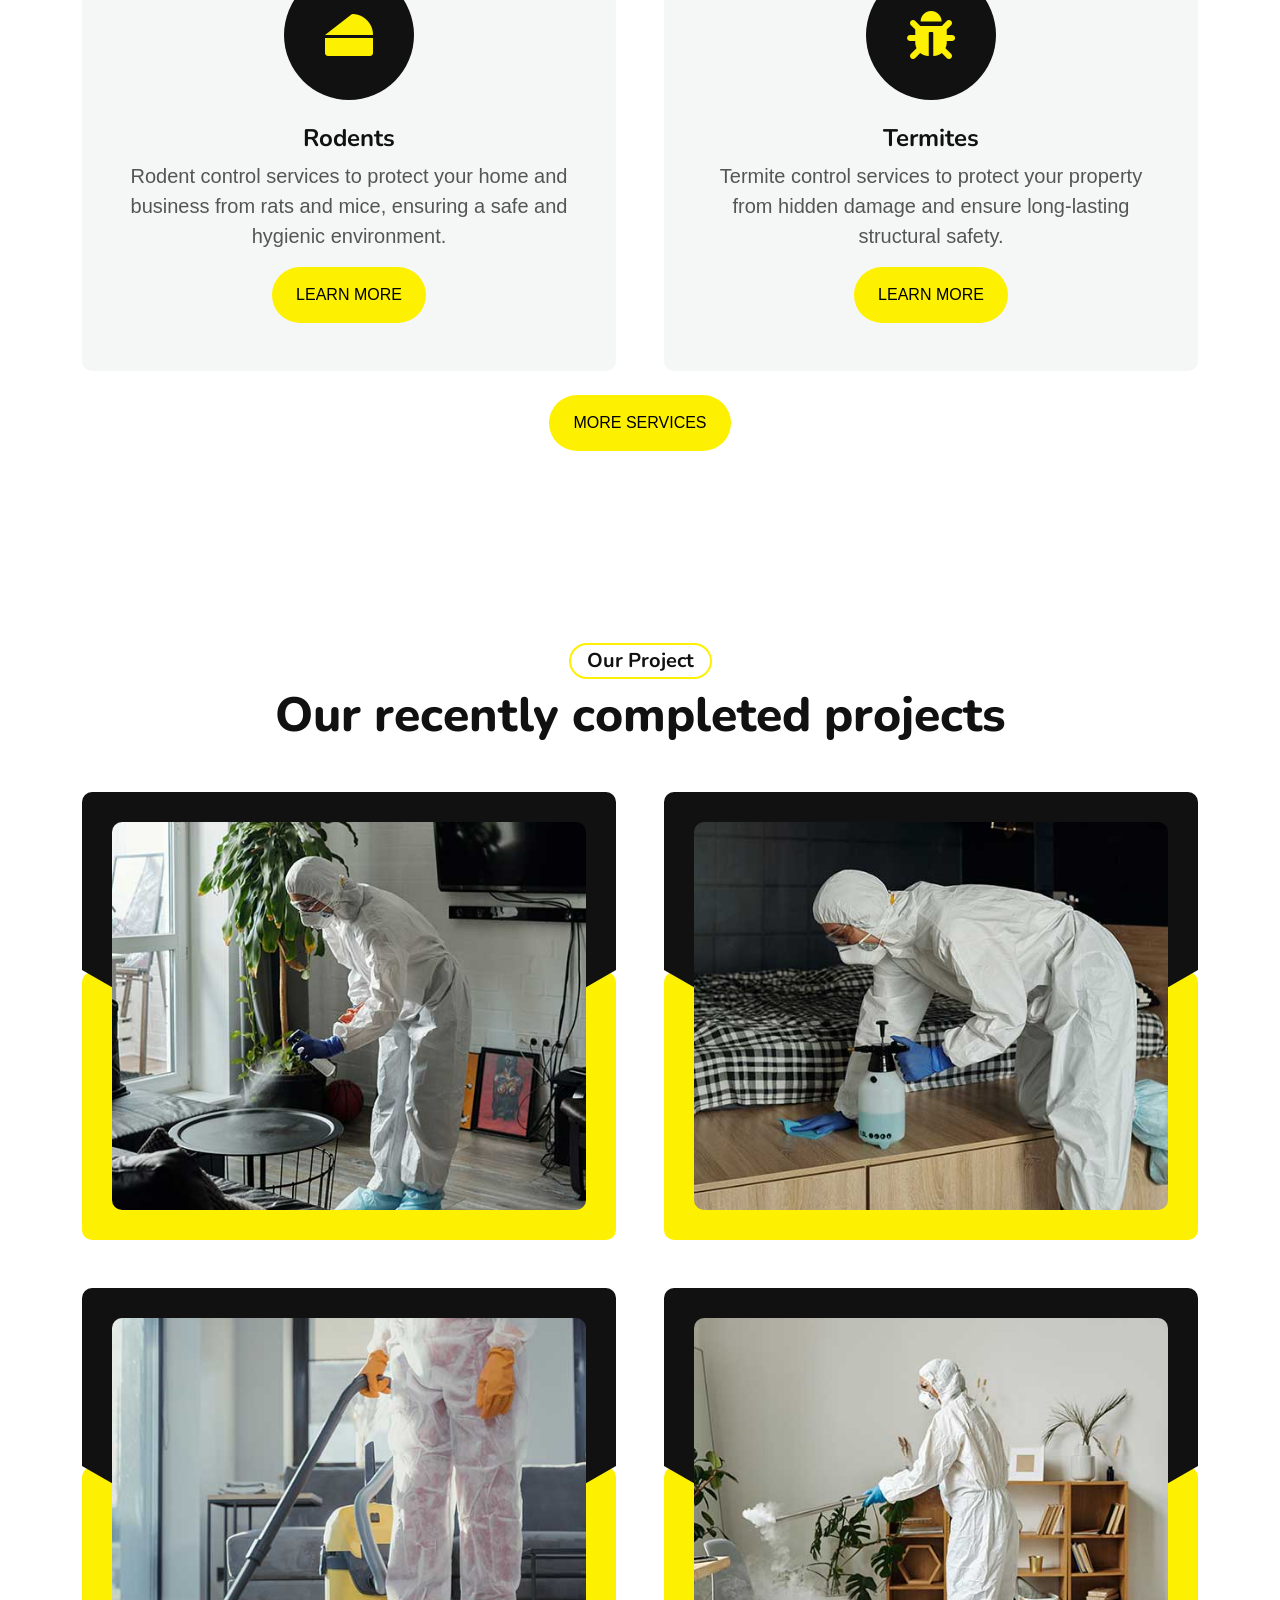
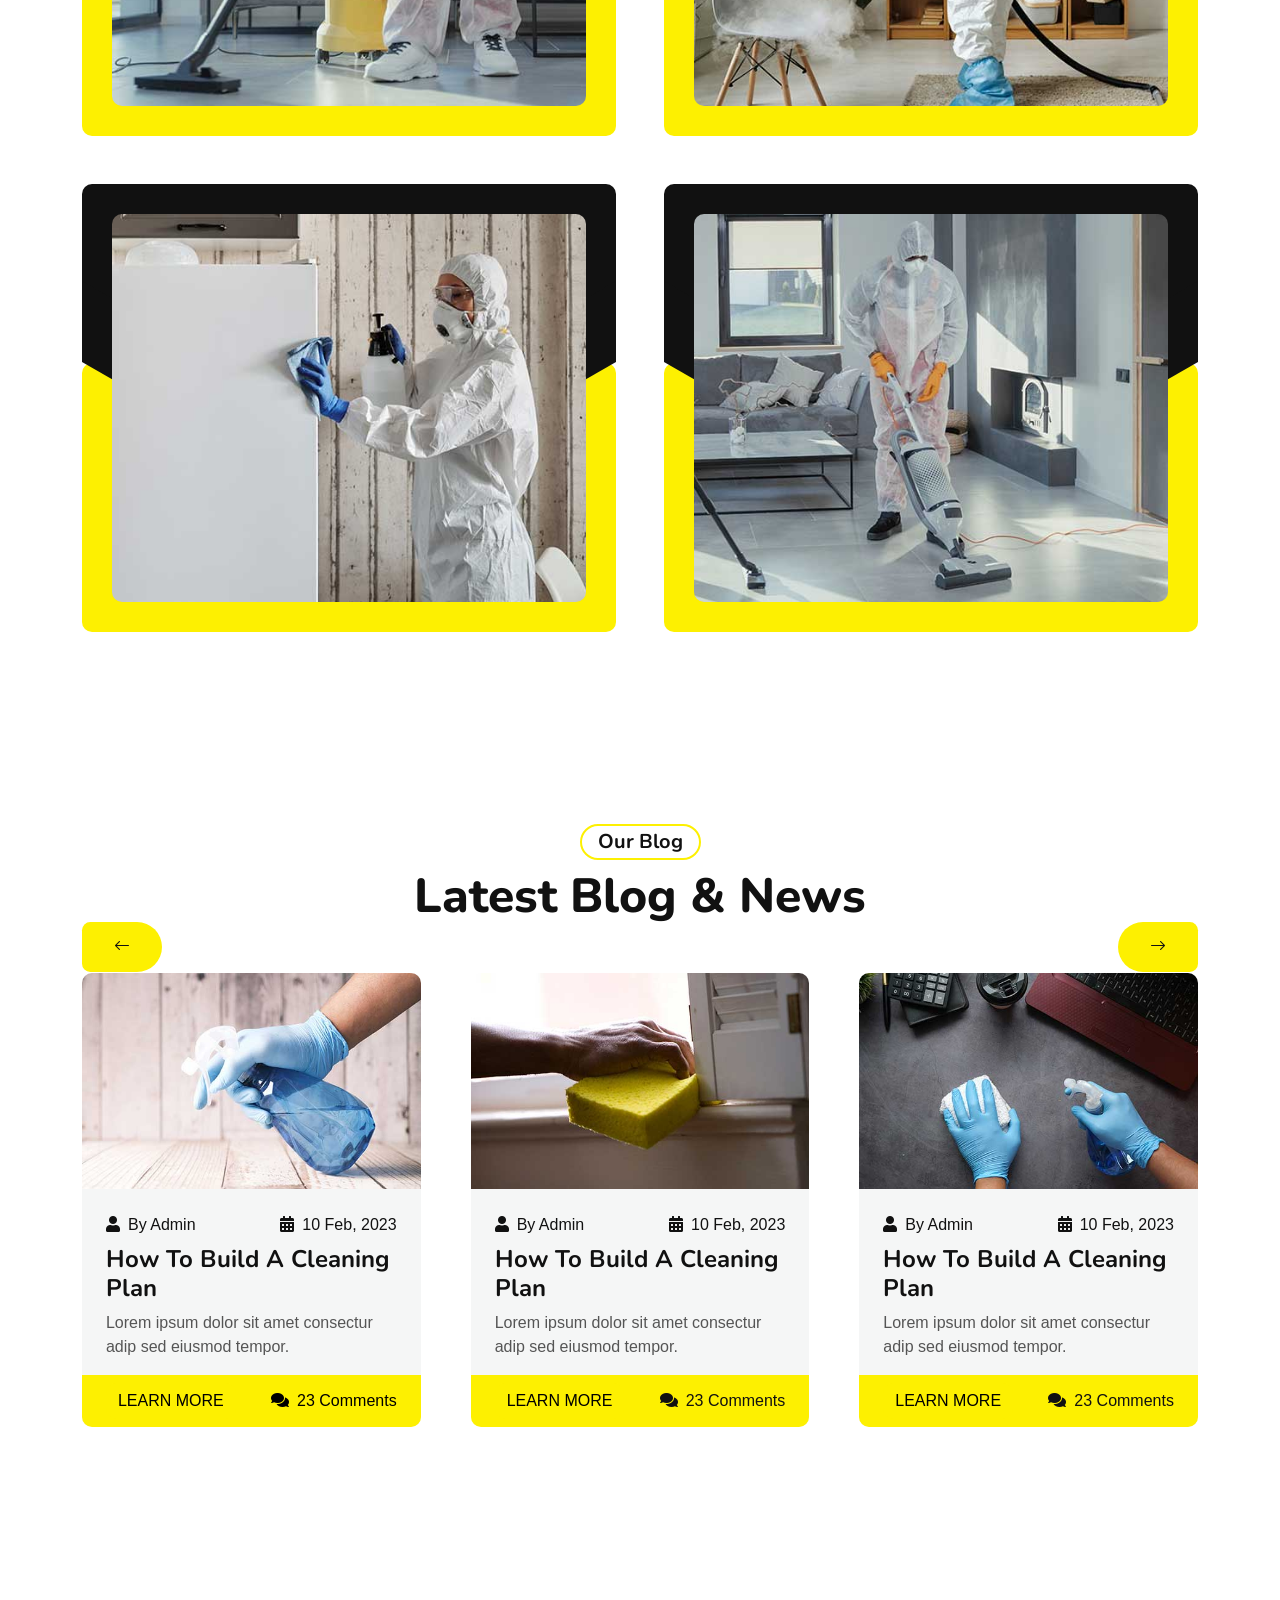
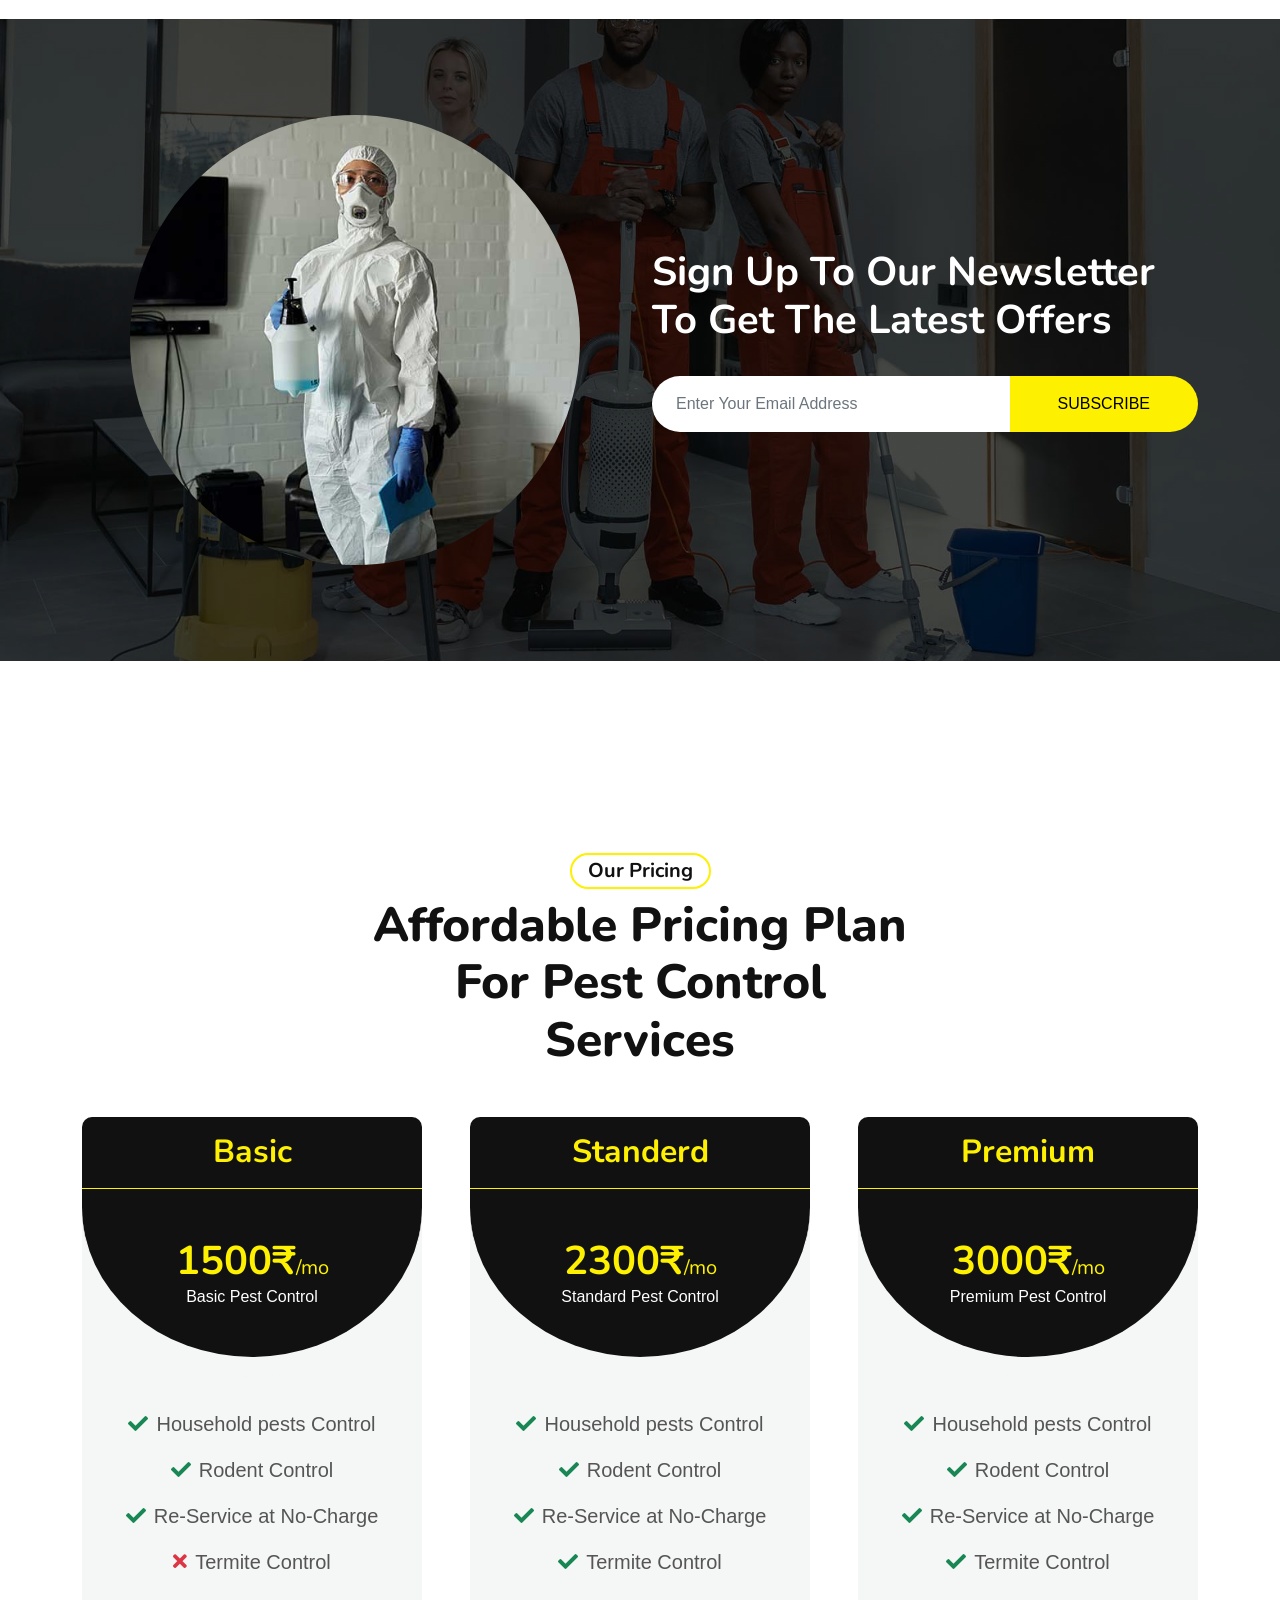
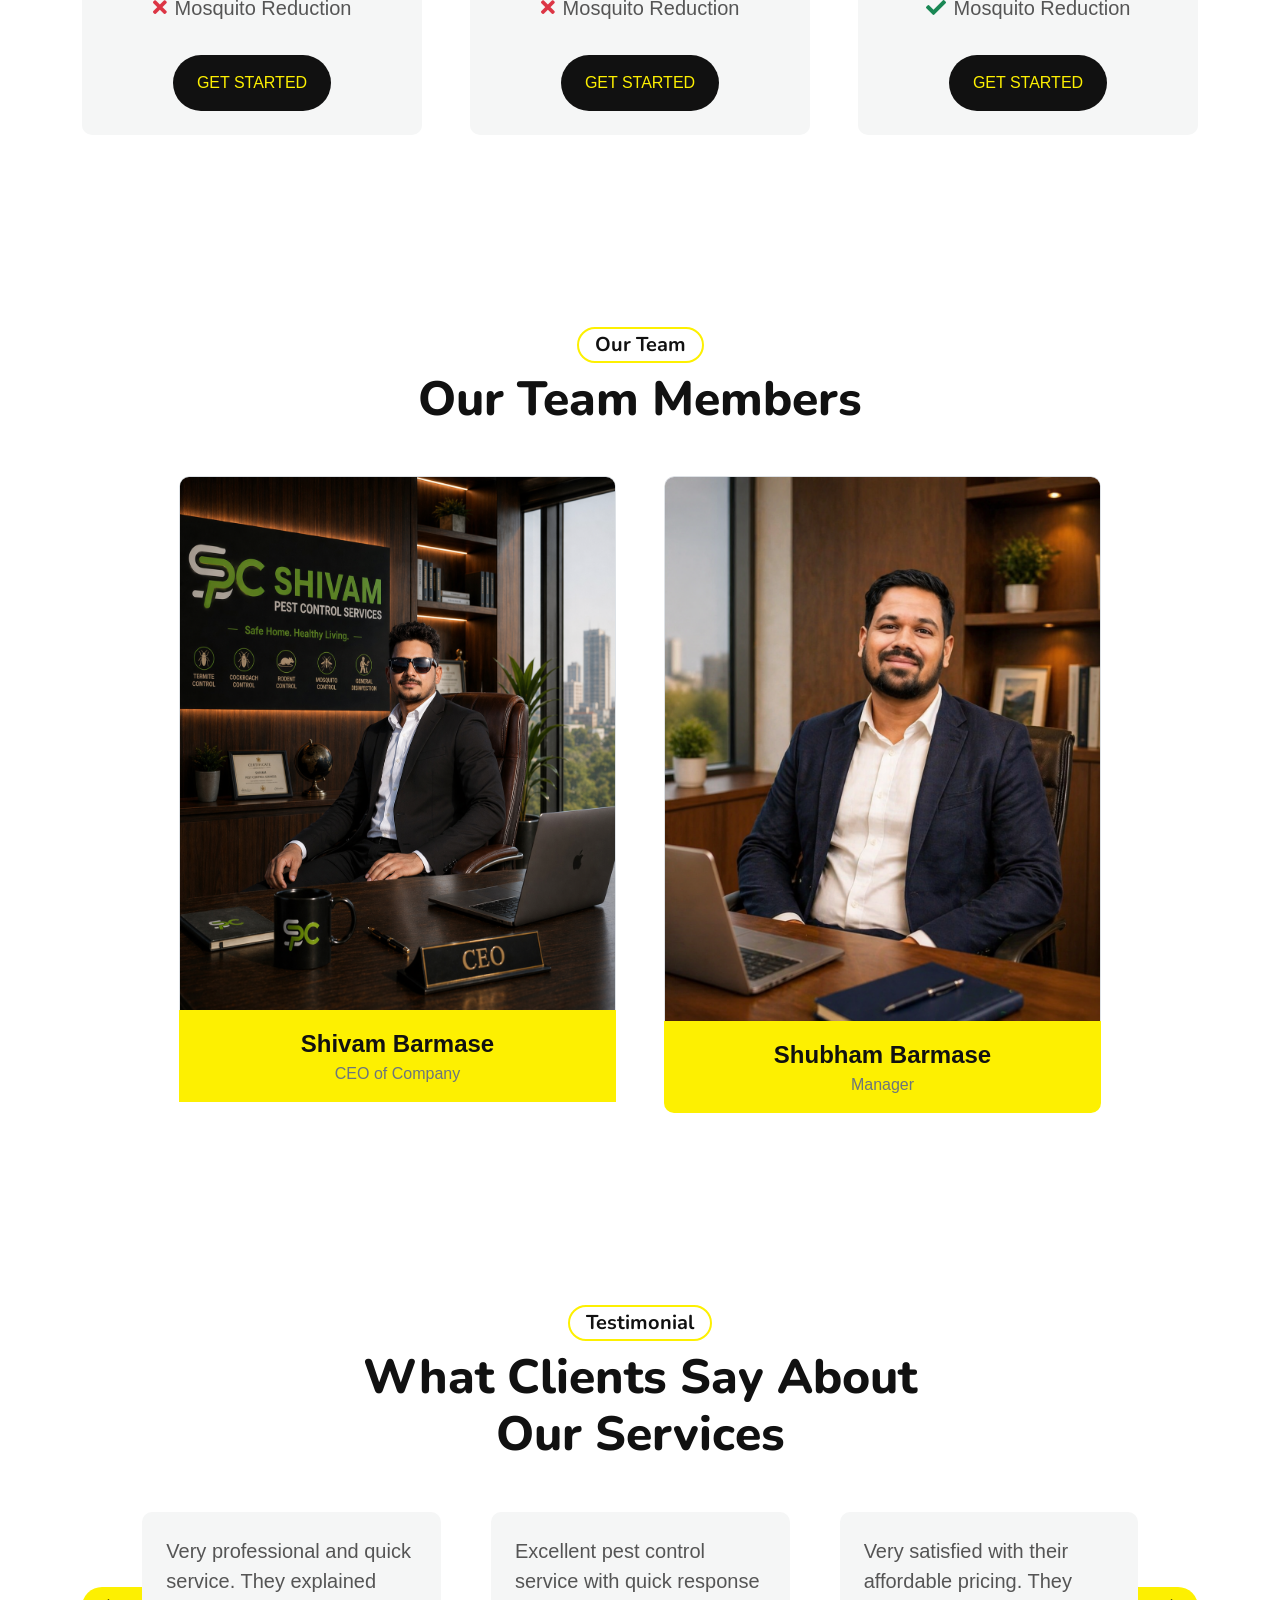
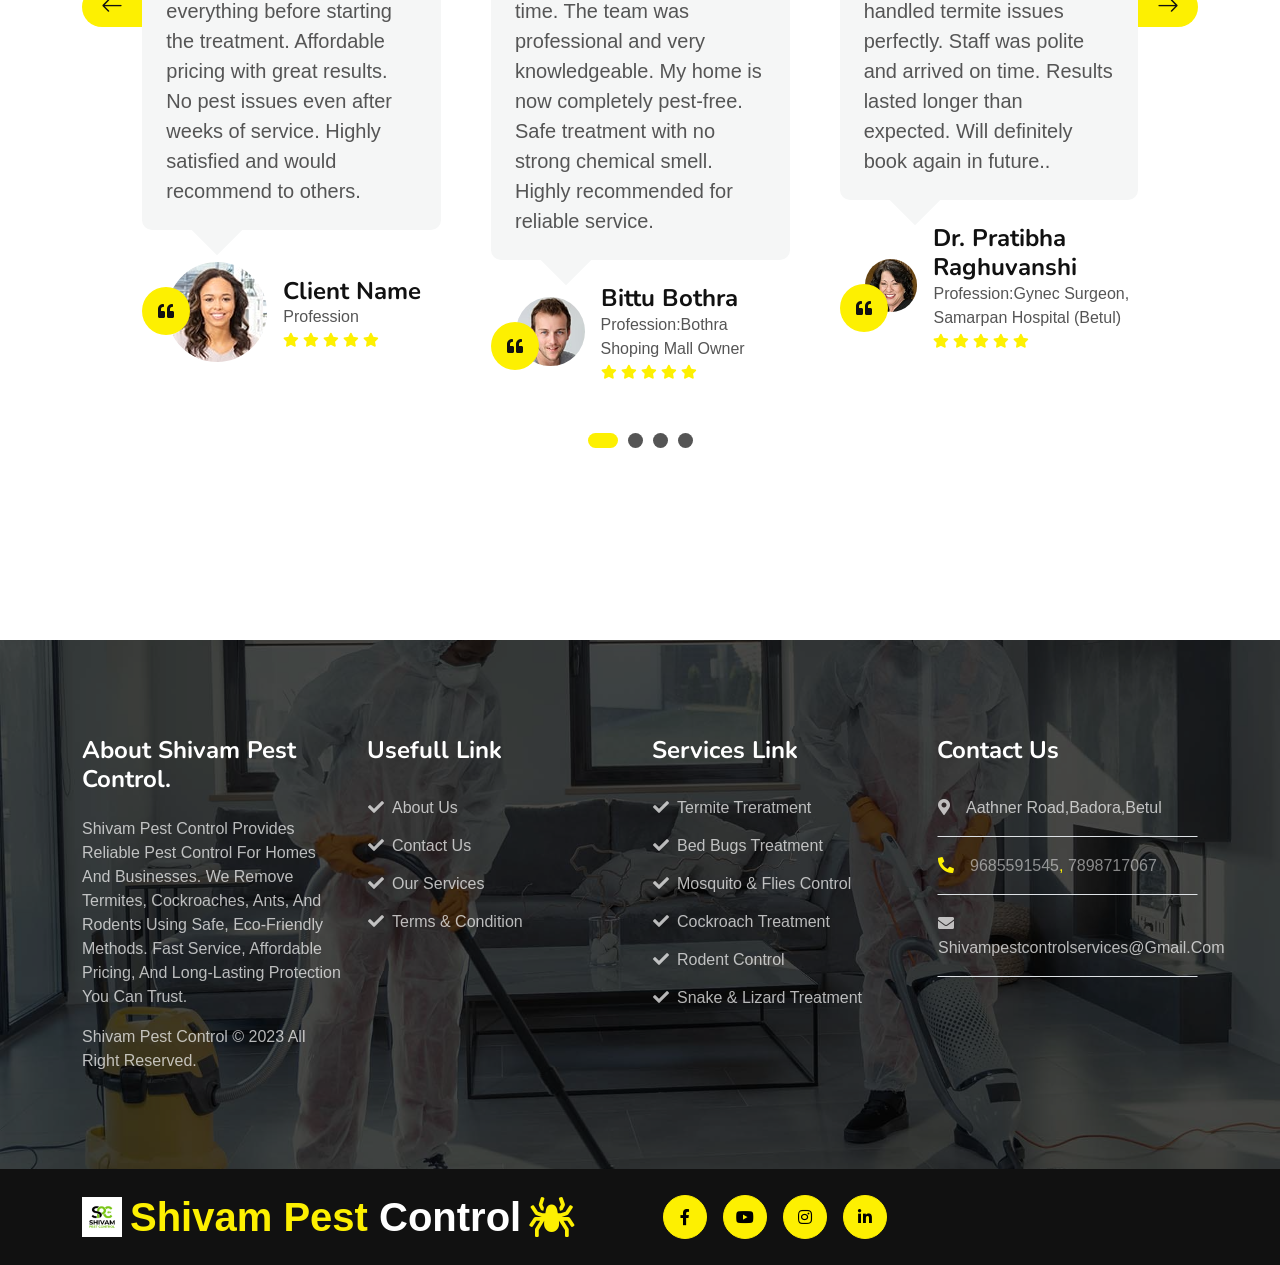
==== commit 9d9ada4b: "feat: add VS Code launch configurations and simplify team member section layout in HTML pages" ====
--- a/index.html
+++ b/index.html
@@ -649,8 +649,8 @@
                 </h5>
                 <h1 class="display-5 w-50 mx-auto">Our Team Members</h1>
             </div>
-            <div class="row g-5">
-                <div class="col-xxl-3 col-lg-6 col-md-6 col-sm-12 wow fadeInUp" data-wow-delay=".3s">
+            <div class="row g-5 justify-content-center">
+                <div class="col-xxl-4 col-lg-5 col-md-6 col-sm-12 wow fadeInUp" data-wow-delay=".3s">
                     <div class="rounded team-item">
                         <img src="img/Shivam.png" class="img-fluid w-100 rounded-top border border-bottom-0" alt="">
                         <div class="team-content bg-primary text-dark text-center py-3">
@@ -665,42 +665,12 @@
                         </div>
                     </div>
                 </div>
-                <div class="col-xxl-4 col-lg-6 col-md-6 col-sm-12 wow fadeInUp" data-wow-delay=".5s">
+                <div class="col-xxl-4 col-lg-5 col-md-6 col-sm-12 wow fadeInUp" data-wow-delay=".5s">
                     <div class="rounded team-item">
                         <img src="img/shubham.png" class="img-fluid w-100 rounded-top border border-bottom-0" alt="">
                         <div class="team-content bg-primary text-dark text-center py-3">
                             <span class="fs-4 fw-bold">Shubham Barmase</span>
                             <p class="text-muted mb-0">Manager</p>
-                        </div>
-                        <div class="team-icon d-flex flex-column ">
-                            <a href="#" class="btn btn-primary border-0 mb-2"><i class="fab fa-facebook-f"></i></a>
-                            <a href="#" class="btn btn-primary border-0 mb-2"><i class="fab fa-twitter"></i></a>
-                            <a href="https://www.instagram.com/shiv_ampestcontrol?igsh=Z3d4dTBrdjk1bXhs" class="btn btn-primary border-0 mb-2"><i class="fab fa-instagram"></i></a>
-                            <a href="#" class="btn btn-primary border-0"><i class="fab fa-linkedin-in"></i></a>
-                        </div>
-                    </div>
-                </div>
-                <div class="col-xxl-3 col-lg-6 col-md-6 col-sm-12 wow fadeInUp" data-wow-delay=".7s">
-                    <div class="rounded team-item">
-                        <img src="img/team-3.jpg" class="img-fluid w-100 rounded-top border border-bottom-0" alt="">
-                        <div class="team-content bg-primary text-dark text-center py-3">
-                            <span class="fs-4 fw-bold">Full Name</span>
-                            <p class="text-muted mb-0">Designation</p>
-                        </div>
-                        <div class="team-icon d-flex flex-column ">
-                            <a href="#" class="btn btn-primary border-0 mb-2"><i class="fab fa-facebook-f"></i></a>
-                            <a href="#" class="btn btn-primary border-0 mb-2"><i class="fab fa-twitter"></i></a>
-                            <a href="https://www.instagram.com/shiv_ampestcontrol?igsh=Z3d4dTBrdjk1bXhs" class="btn btn-primary border-0 mb-2"><i class="fab fa-instagram"></i></a>
-                            <a href="#" class="btn btn-primary border-0"><i class="fab fa-linkedin-in"></i></a>
-                        </div>
-                    </div>
-                </div>
-                <div class="col-xxl-3 col-lg-6 col-md-6 col-sm-12 wow fadeInUp" data-wow-delay=".9s">
-                    <div class="rounded team-item">
-                        <img src="img/team-4.jpg" class="img-fluid w-100 rounded-top border border-bottom-0" alt="">
-                        <div class="team-content bg-primary text-dark text-center py-3">
-                            <span class="fs-4 fw-bold">Full Name</span>
-                            <p class="text-muted mb-0">Designation</p>
                         </div>
                         <div class="team-icon d-flex flex-column ">
                             <a href="#" class="btn btn-primary border-0 mb-2"><i class="fab fa-facebook-f"></i></a>
